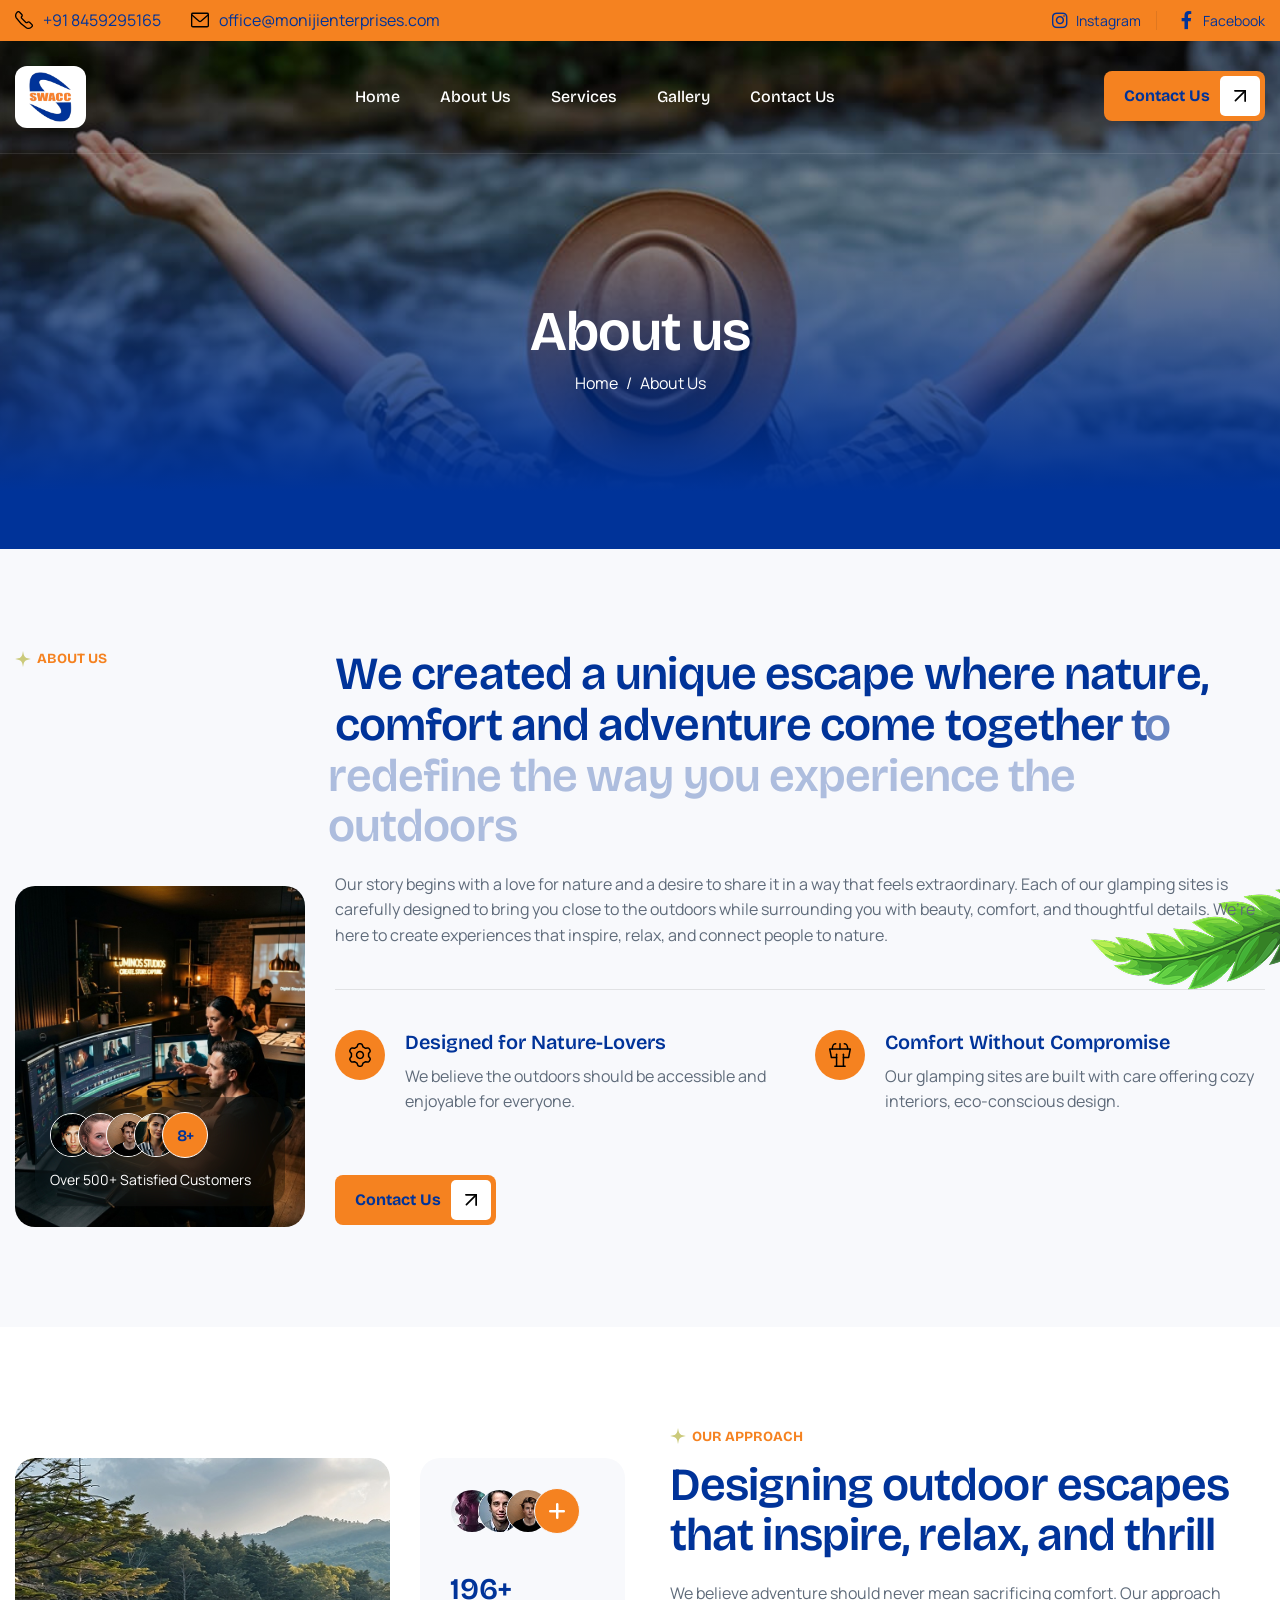
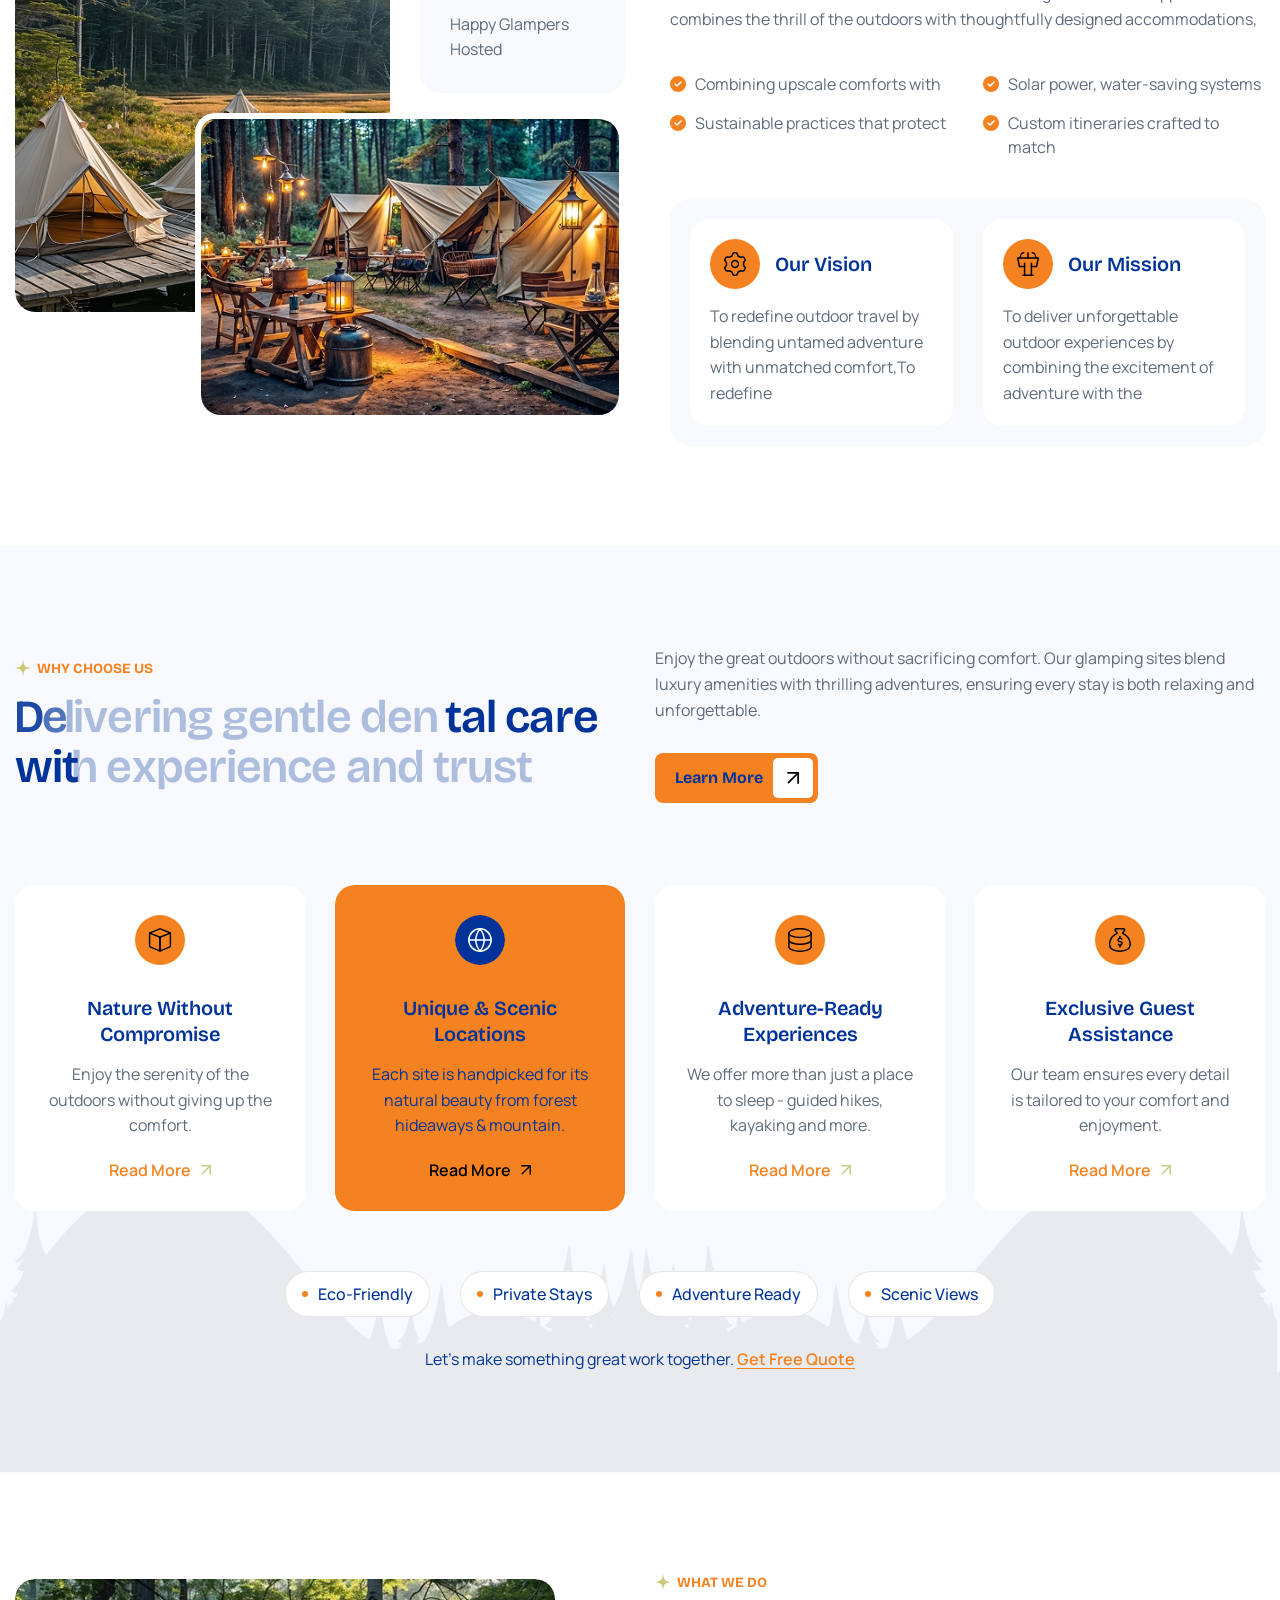
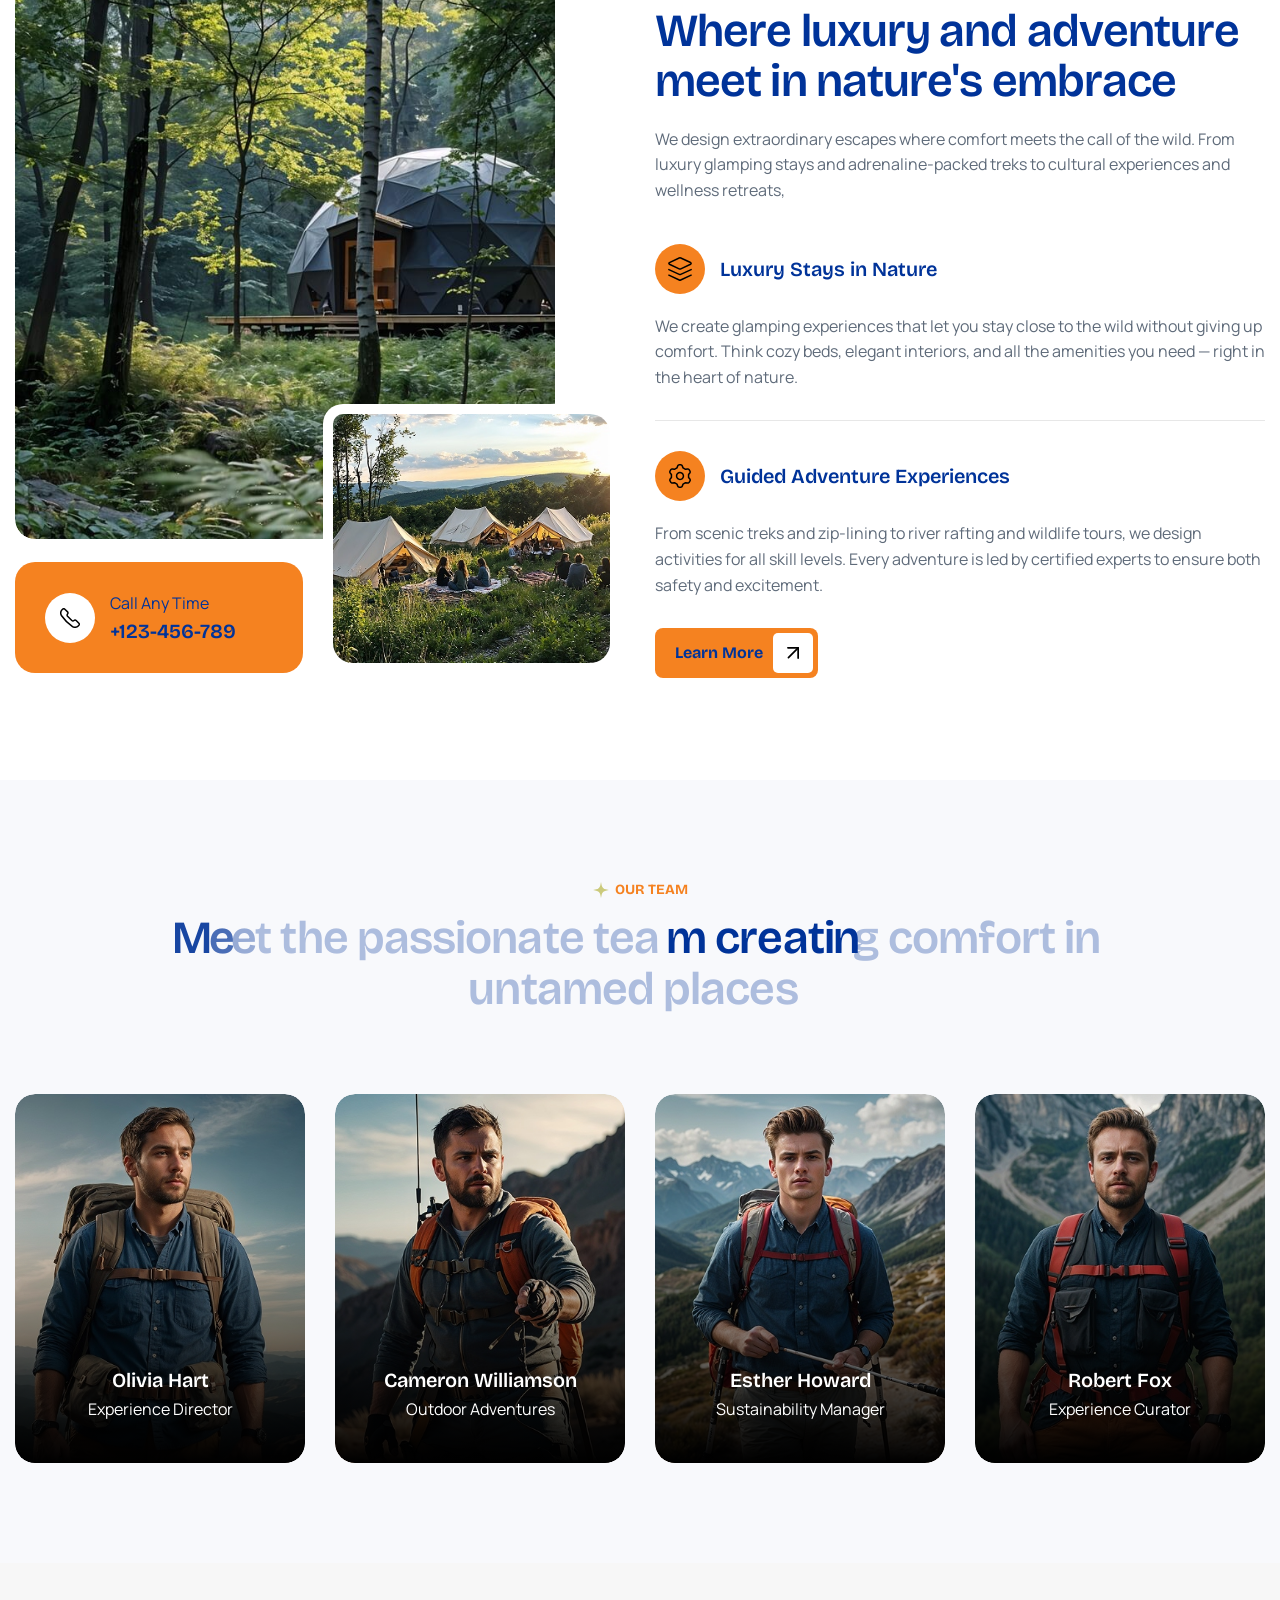
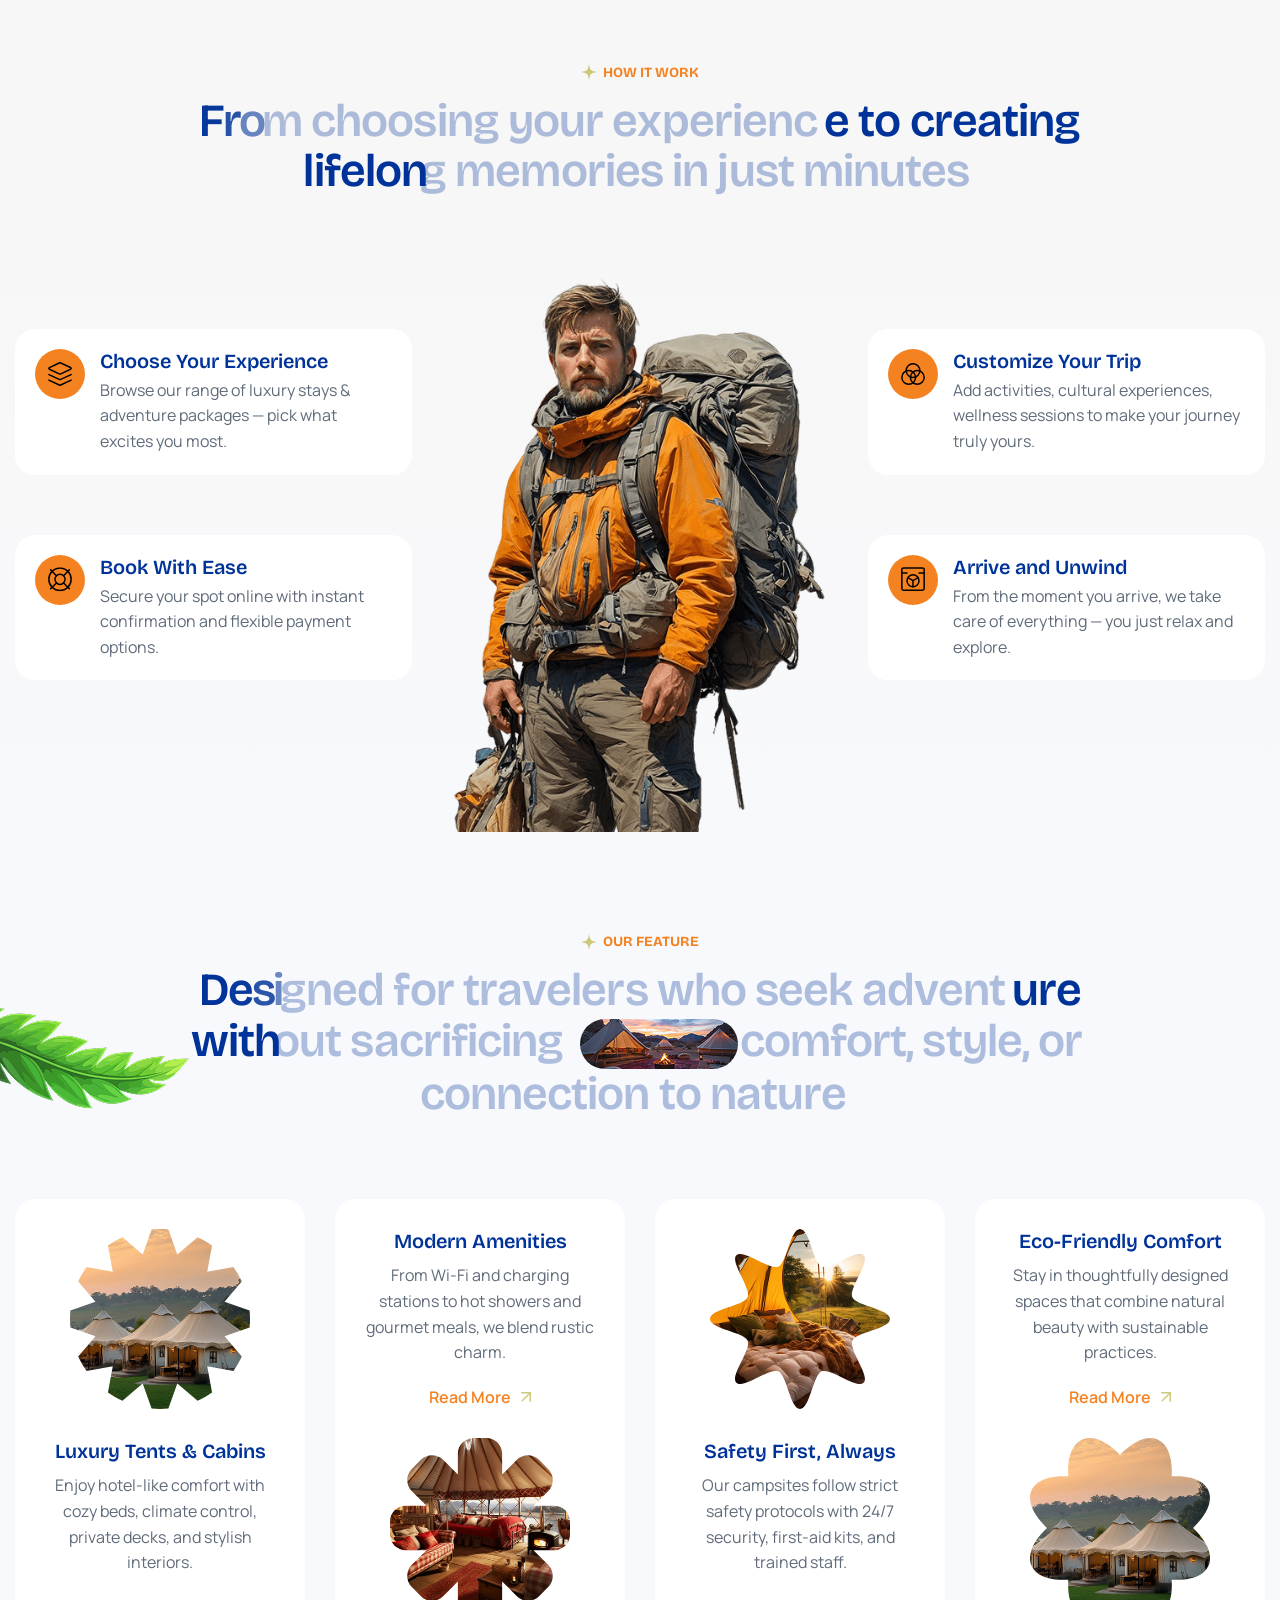
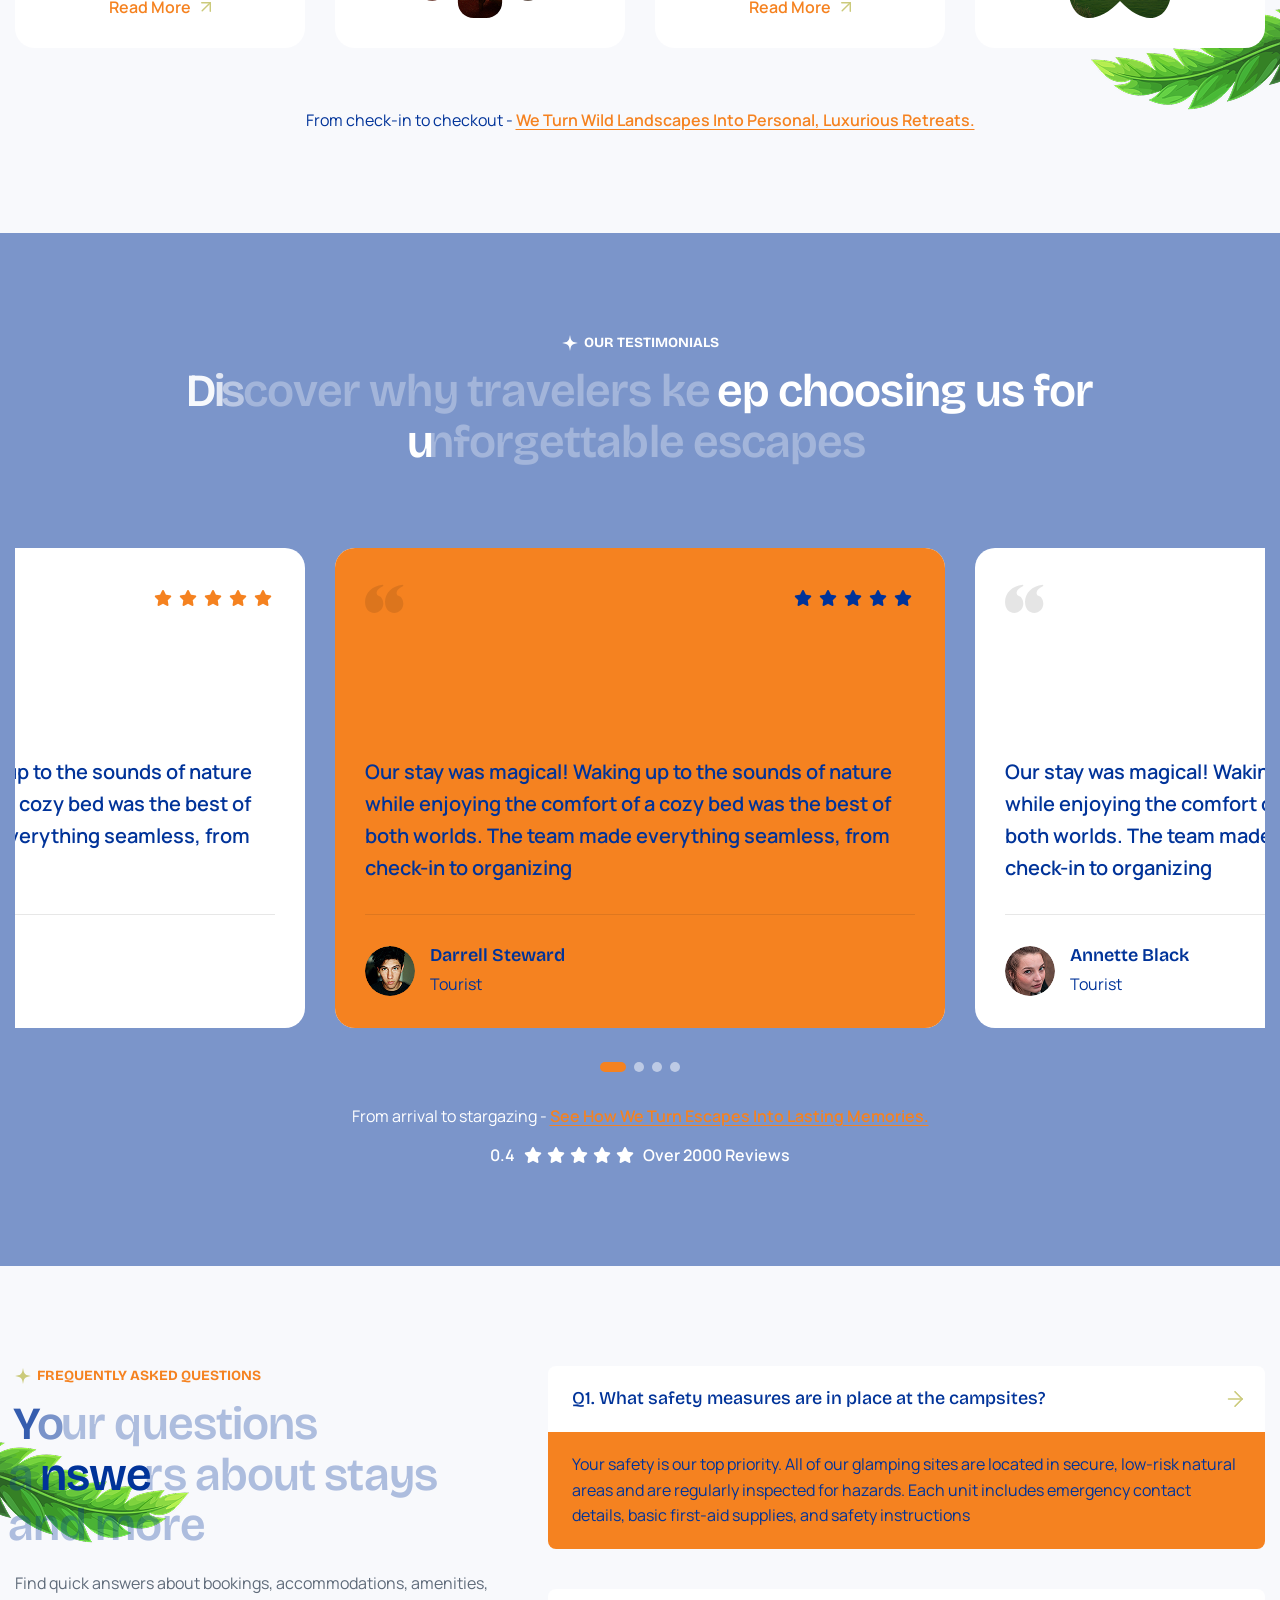
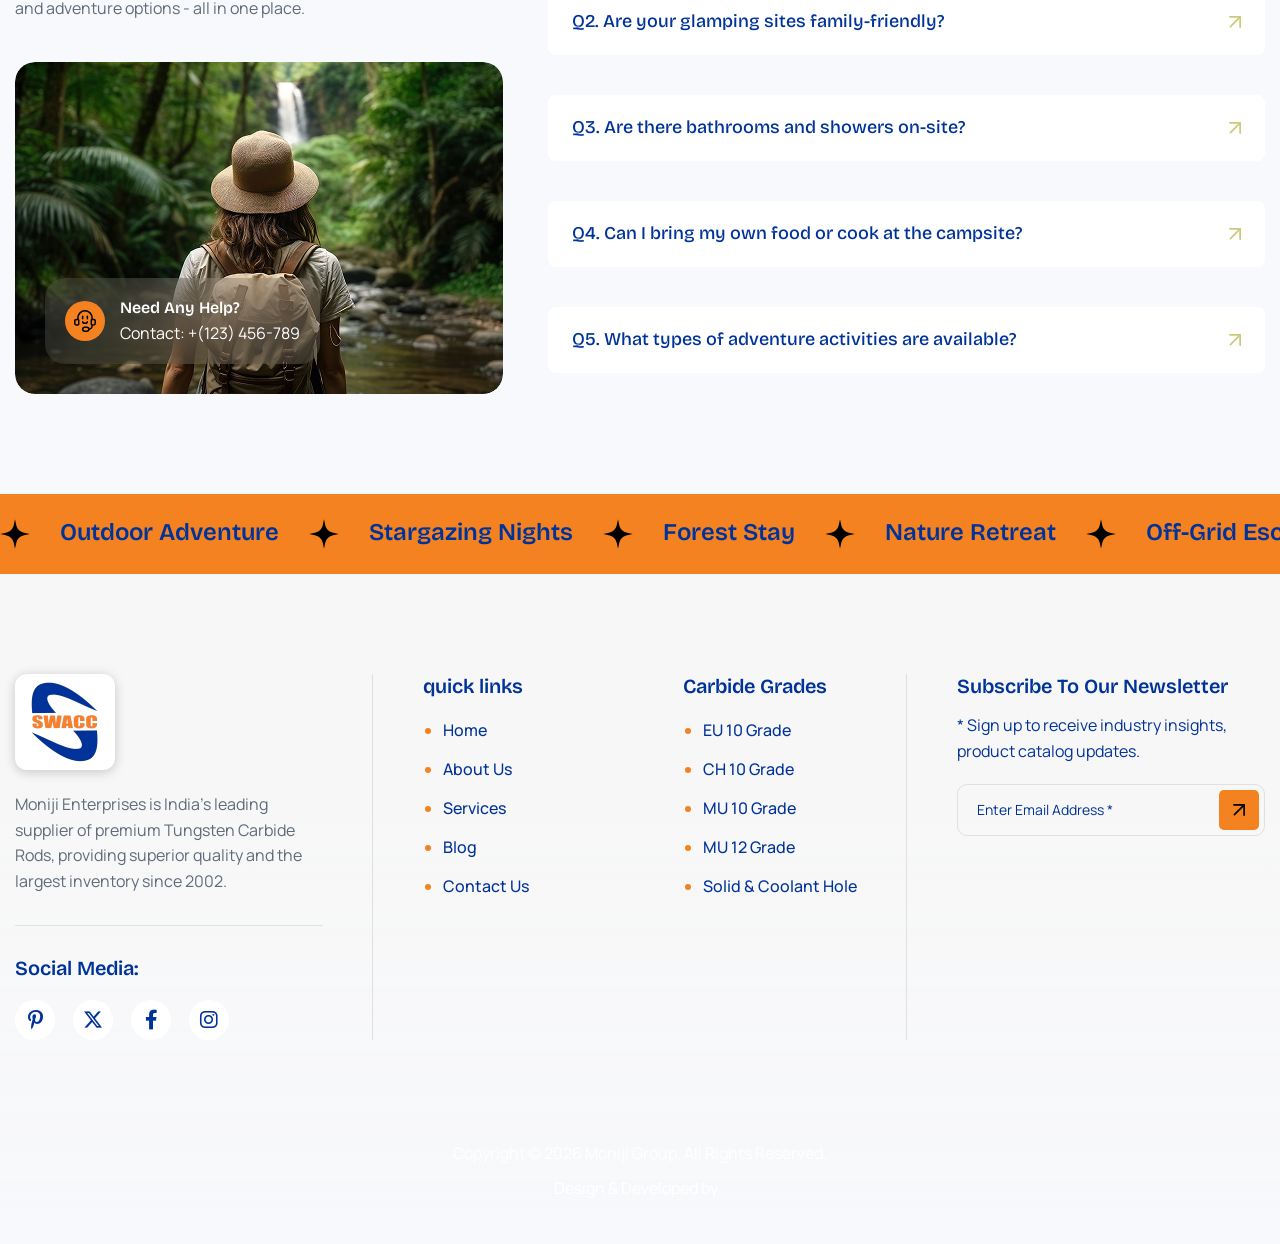
==== about.html @ d6d62fe3 "first commit" ====
﻿<!DOCTYPE html>
<html lang="zxx">

<head>
    <!-- Meta -->
    <meta charset="utf-8">
    <meta http-equiv="X-UA-Compatible" content="IE=edge">
    <meta name="viewport" content="width=device-width, initial-scale=1.0, maximum-scale=1">
    <meta name="description" content="Learn about Moniji Enterprises - established in 2002, India's leading supplier of premium Tungsten Carbide Rods with 20+ years of expertise.">
    <meta name="keywords" content="Moniji Enterprises about, tungsten carbide supplier India, carbide rods manufacturer, industrial tools supplier">
    <meta name="author" content="Awaiken">
    <!-- Page Title -->
    <title>About Us - Moniji Enterprises | House of Tungsten Carbide Rods</title>
    <!-- Favicon Icon -->
    <link rel="shortcut icon" type="image/x-icon" href="assets/images/favicon.png">
    <!-- Google Fonts Css-->
    <link rel="preconnect" href="https://fonts.googleapis.com">
    <link rel="preconnect" href="https://fonts.gstatic.com" crossorigin>
    <link href="https://fonts.googleapis.com/css2?family=Bricolage+Grotesque:opsz,wght@12..96,200..800&family=Manrope:wght@200..800&display=swap" rel="stylesheet">
    <!-- Bootstrap Css -->
    <link href="assets/css/bootstrap.min.css" rel="stylesheet" media="screen">
    <!-- SlickNav Css -->
    <link href="assets/css/slicknav.min.css" rel="stylesheet">
    <!-- Swiper Css -->
    <link rel="stylesheet" href="assets/css/swiper-bundle.min.css">
    <!-- Font Awesome Icon Css-->
    <link href="assets/css/all.min.css" rel="stylesheet" media="screen">
    <!-- Animated Css -->
    <link href="assets/css/animate.css" rel="stylesheet">
    <!-- Magnific Popup Core Css File -->
    <link rel="stylesheet" href="assets/css/magnific-popup.css">
    <!-- Mouse Cursor Css File -->
    <link rel="stylesheet" href="assets/css/mousecursor.css">
    <!-- Main Custom Css -->
    <link href="assets/css/custom.css?v=1.2" rel="stylesheet" media="screen">
</head>

<body>    <!-- Preloader Start -->
    <div class="preloader">
        <div class="loading-container">
            <div class="loading"></div>
            <div id="loading-icon"><img src="assets/images/loader.svg" alt=""></div>
        </div>
    </div>
    <!-- Preloader End -->

    <!-- Topbar Section Start -->
    <div class="topbar">
        <div class="container">
            <div class="row align-items-center">
                <div class="col-lg-7 col-md-6">
                    <!-- Topbar Contact Information Start -->
                    <div class="topbar-contact-info">
                        <ul>
                            <li><img src="assets/images/icon-phone-primary.svg" alt=""> <a href="tel:+918459295165">+91 8459295165</a></li>
                            <li><img src="assets/images/icon-mail-primary.svg" alt=""> <a href="mailto:office@monijienterprises.com">office@monijienterprises.com</a></li>
                        </ul>
                    </div>
                    <!-- Topbar Contact Information End -->
                </div>

                <div class="col-lg-5 col-md-6">
                    <!-- Topbar Social Links Start -->
                    <div class="topbar-social-links">
                        <ul>
                            <li><a href="#"><i class="fa-brands fa-instagram"></i>Instagram</a></li>
                            <li><a href="#"><i class="fa-brands fa-facebook-f"></i>Facebook</a></li>
                            
                        </ul>
                    </div>
                    <!-- Topbar Social Links End -->
                </div>
            </div>
        </div>
    </div>
    <!-- Topbar Section End -->

    <!-- Header Start -->
    <header class="main-header">
        <div class="header-sticky">
            <nav class="navbar navbar-expand-lg">
                <div class="container">
                    <!-- Logo Start -->
                    <a class="navbar-brand" href="./">
						<img src="assets/images/moniji-logo.png" alt="Logo">
					</a>
                    <!-- Logo End -->

                    <!-- Main Menu Start -->
                    <div class="collapse navbar-collapse main-menu">
                        <div class="nav-menu-wrapper">
                            <ul class="navbar-nav mr-auto" id="menu">
                                <li class="nav-item"><a class="nav-link" href="index.html">Home</a></li>
                                <li class="nav-item"><a class="nav-link" href="about.html">About Us</a></li>
                                <li class="nav-item"><a class="nav-link" href="service.html">Services</a></li>
                                <li class="nav-item"><a class="nav-link" href="image-gallery.html">Gallery</a></li>
                                <li class="nav-item"><a class="nav-link" href="contact.html">Contact Us</a></li>
                            </ul>
                        </div>

                        <!-- Header Btn Start -->
                        <div class="header-btn">
                            <a class="btn-default btn-highlighted" href="contact.html">Contact Us</a>
                        </div>
                        <!-- Header Btn End -->
                    </div>
                    <!-- Main Menu End -->
                    <div class="navbar-toggle"></div>
                </div>
            </nav>
            <div class="responsive-menu"></div>
        </div>
    </header>
    <!-- Header End -->

    <!-- Page Header Section Start -->
    <div class="page-header parallaxie">
        <div class="container">
            <div class="row">
                <div class="col-lg-12">
                    <!-- Page Header Box Start -->
                    <div class="page-header-box">
                        <h1 class="text-anime-style-3" data-cursor="-opaque">About us</h1>
                        <nav class="wow fadeInUp">
                            <ol class="breadcrumb">
                                <li class="breadcrumb-item"><a href="index.html">home</a></li>
                                <li class="breadcrumb-item active" aria-current="page">about us</li>
                            </ol>
                        </nav>
                    </div>
                    <!-- Page Header Box End -->
                </div>
            </div>
        </div>
    </div>
    <!-- Page Header Section End -->

    <!-- About Us Section Start -->
    <div class="about-us">
        <div class="container">
            <div class="row">
                <div class="col-xl-3">
                    <!-- About Satisfied Client Content Start -->
                    <div class="about-satisfied-client-content">
                        <!-- Section Sub Title Start -->
                        <div class="section-sub-title wow fadeInUp">
                            <h3 class="wow fadeInUp">About Us</h3>
                        </div>
                        <!-- Section Sub Title End -->

                        <!-- About Client Box Start -->
                        <div class="about-client-box wow fadeInUp" data-wow-delay="0.2s">
                            <!-- About Client Box Image Start -->
                            <div class="about-client-box-image">
                                <figure>
                                    <img src="assets/images/about-client-box-image.jpg" alt="">
                                </figure>
                            </div>
                            <!-- About Client Box Image End -->

                            <!-- About Client Box Content Start -->
                            <div class="about-client-box-content">
                                <!-- Satisfy Client Images Start -->
                                <div class="satisfy-client-images">
                                    <div class="satisfy-client-image">
                                        <figure class="image-anime">
                                            <img src="assets/images/author-1.jpg" alt="">
                                        </figure>
                                    </div>
                                    <div class="satisfy-client-image">
                                        <figure class="image-anime">
                                            <img src="assets/images/author-2.jpg" alt="">
                                        </figure>
                                    </div>
                                    <div class="satisfy-client-image">
                                        <figure class="image-anime">
                                            <img src="assets/images/author-3.jpg" alt="">
                                        </figure>
                                    </div>
                                    <div class="satisfy-client-image">
                                        <figure class="image-anime">
                                            <img src="assets/images/author-4.jpg" alt="">
                                        </figure>
                                    </div>
                                    <div class="satisfy-client-image add-more">
                                        <h3><span class="counter">50</span>+</h3>
                                    </div>
                                </div>
                                <!-- Satisfy Client Images End -->

                                <!-- About Client Content Start -->
                                <div class="about-client-content">
                                    <p>Over 500+ Satisfied Customers</p>
                                </div>
                                <!-- About Client Content End -->
                            </div>
                            <!-- About Client Box Content End -->
                        </div>
                        <!-- About Client Box End -->
                    </div>
                    <!-- About Satisfied Client Content End -->
                </div>

                <div class="col-xl-9">
                    <!-- About Us Content Start -->
                    <div class="about-us-content">
                        <!-- Section Title Start -->
                        <div class="section-title">
                            <h2 class="text-effect" data-cursor="-opaque">We created a unique escape where nature, comfort and adventure come together to redefine the way you experience the outdoors</h2>
                            <p class="wow fadeInUp">Our story begins with a love for nature and a desire to share it in a way that feels extraordinary. Each of our glamping sites is carefully designed to bring you close to the outdoors while surrounding you with beauty, comfort,
                                and thoughtful details. We’re here to create experiences that inspire, relax, and connect people to nature.</p>
                        </div>
                        <!-- Section Title End -->

                        <!-- About Us Body Start -->
                        <div class="about-us-body wow fadeInUp" data-wow-delay="0.2s">
                            <!-- About Body Item Start -->
                            <div class="about-body-item">
                                <div class="icon-box">
                                    <img src="assets/images/icon-about-body-item-1.svg" alt="">
                                </div>
                                <div class="about-body-item-content">
                                    <h3>Designed for Nature-Lovers</h3>
                                    <p>We believe the outdoors should be accessible and enjoyable for everyone.</p>
                                </div>
                            </div>
                            <!-- About Body Item End -->

                            <!-- About Body Item Start -->
                            <div class="about-body-item">
                                <div class="icon-box">
                                    <img src="assets/images/icon-about-body-item-2.svg" alt="">
                                </div>
                                <div class="about-body-item-content">
                                    <h3>Comfort Without Compromise</h3>
                                    <p>Our glamping sites are built with care offering cozy interiors, eco-conscious design.</p>
                                </div>
                            </div>
                            <!-- About Body Item End -->
                        </div>
                        <!-- About Us Body End -->

                        <!-- About Us Button Start -->
                        <div class="about-us-btn wow fadeInUp" data-wow-delay="0.4s">
                            <a href="contact.html" class="btn-default">Contact Us</a>
                        </div>
                        <!-- About Us Button End -->
                    </div>
                    <!-- About Us Content End -->
                </div>
            </div>
        </div>
    </div>
    <!-- About Us Section End -->

    <!-- Our Approach Section Start -->
    <div class="our-approach">
        <div class="container">
            <div class="row align-items-center">
                <div class="col-xl-6">
                    <!-- Our Approach Image Box Start -->
                    <div class="our-approach-image-box wow fadeInUp">
                        <!-- Our Approach Image Item 1 Start -->
                        <div class="approach-image-item-1">
                            <!-- Approach Image 1 Start -->
                            <div class="approach-image-1">
                                <figure class="image-anime">
                                    <img src="assets/images/our-approach-image-1.jpg" alt="">
                                </figure>
                            </div>
                            <!-- Approach Image 1 End -->
                        </div>
                        <!-- Approach Image Item 1 End -->

                        <!-- Approach Image Item 2 Start -->
                        <div class="approach-image-item-2">
                            <!-- Our Approach Client Box Start -->
                            <div class="approach-client-box">
                                <!-- Satisfy Client Images Start -->
                                <div class="satisfy-client-images">
                                    <div class="satisfy-client-image">
                                        <figure class="image-anime">
                                            <img src="assets/images/author-7.jpg" alt="">
                                        </figure>
                                    </div>
                                    <div class="satisfy-client-image">
                                        <figure class="image-anime">
                                            <img src="assets/images/author-8.jpg" alt="">
                                        </figure>
                                    </div>
                                    <div class="satisfy-client-image">
                                        <figure class="image-anime">
                                            <img src="assets/images/author-3.jpg" alt="">
                                        </figure>
                                    </div>
                                    <div class="satisfy-client-image add-more">
                                        <i class="fa-solid fa-plus"></i>
                                    </div>
                                </div>
                                <!-- Satisfy Client Images End -->

                                <!-- Approach Client Content Start -->
                                <div class="approach-client-content">
                                    <h3><span class="counter">1200</span>+</h3>
                                    <p>Happy Glampers Hosted</p>
                                </div>
                                <!-- Approach Client Content End -->
                            </div>
                            <!-- Approach Client Box End -->

                            <!-- Approach Image 2 Start -->
                            <div class="approach-image-2">
                                <figure class="image-anime">
                                    <img src="assets/images/our-approach-image-2.jpg" alt="">
                                </figure>
                            </div>
                            <!-- Approach Image 2 End -->
                        </div>
                        <!-- Approach Image Item 2 End -->
                    </div>
                    <!-- Our Approach Image Box End -->
                </div>

                <div class="col-xl-6">
                    <!-- Our Approach Content Start -->
                    <div class="our-approach-content">
                        <!-- Section Title Start -->
                        <div class="section-title">
                            <h3 class="wow fadeInUp">Our Approach</h3>
                            <h2 class="text-anime-style-3" data-cursor="-opaque">Designing outdoor escapes that inspire, relax, and thrill</h2>
                            <p class="wow fadeInUp" data-wow-delay="0.2s">We believe adventure should never mean sacrificing comfort. Our approach combines the thrill of the outdoors with thoughtfully designed accommodations,</p>
                        </div>
                        <!-- Section Title End -->

                        <!-- Approach List Start -->
                        <div class="approach-list wow fadeInUp" data-wow-delay="0.4s">
                            <ul>
                                <li>Combining upscale comforts with</li>
                                <li>Solar power, water-saving systems</li>
                                <li>Sustainable practices that protect</li>
                                <li>Custom itineraries crafted to match</li>
                            </ul>
                        </div>
                        <!-- Approach List End -->

                        <!-- Approach Items Box Start -->
                        <div class="approach-items-box wow fadeInUp" data-wow-delay="0.6s">
                            <!-- Approach Item Start -->
                            <div class="approach-item">
                                <div class="approach-item-header">
                                    <div class="icon-box">
                                        <img src="assets/images/icon-our-approach-item-1.svg" alt="">
                                    </div>
                                    <div class="approach-item-title">
                                        <h3>Our Vision</h3>
                                    </div>
                                </div>
                                <div class="approach-item-content">
                                    <p>To redefine outdoor travel by blending untamed adventure with unmatched comfort,To redefine</p>
                                </div>
                            </div>
                            <!-- Approach Item End -->

                            <!-- Approach Item Start -->
                            <div class="approach-item">
                                <div class="approach-item-header">
                                    <div class="icon-box">
                                        <img src="assets/images/icon-our-approach-item-2.svg" alt="">
                                    </div>
                                    <div class="approach-item-title">
                                        <h3>Our Mission</h3>
                                    </div>
                                </div>
                                <div class="approach-item-content">
                                    <p>To deliver unforgettable outdoor experiences by combining the excitement of adventure with the</p>
                                </div>
                            </div>
                            <!-- Approach Item End -->
                        </div>
                        <!-- Approach Items Box End -->
                    </div>
                    <!-- Our Approach Content End -->
                </div>
            </div>
        </div>
    </div>
    <!-- Our Approach Section End -->

    <!-- Why Choose Us Section Start -->
    <div class="why-choose-us">
        <div class="container">
            <div class="row section-row align-items-center">
                <div class="col-lg-6">
                    <!-- Section Title Start -->
                    <div class="section-title">
                        <h3 class="wow fadeInUp">Why choose us</h3>
                        <h2 class="text-effect" data-cursor="-opaque">Delivering gentle dental care with experience and trust</h2>
                    </div>
                    <!-- Section Title End -->
                </div>

                <div class="col-lg-6">
                    <!-- Section Content Button Start -->
                    <div class="section-content-btn">
                        <!-- Section Title Content Start -->
                        <div class="section-title-content wow fadeInUp" data-wow-delay="0.2s">
                            <p>Enjoy the great outdoors without sacrificing comfort. Our glamping sites blend luxury amenities with thrilling adventures, ensuring every stay is both relaxing and unforgettable.</p>
                        </div>
                        <!-- Section Title Content End -->

                        <!-- Section Button Start -->
                        <div class="section-btn wow fadeInUp" data-wow-delay="0.4s">
                            <a href="contact.html" class="btn-default">Learn More</a>
                        </div>
                        <!-- Section Button End -->
                    </div>
                    <!-- Section Content Button End -->
                </div>
            </div>

            <div class="row why-choose-item-list">
                <div class="col-xl-3 col-md-6">
                    <!-- Why Choose Item Start -->
                    <div class="why-choose-item wow fadeInUp">
                        <div class="icon-box">
                            <img src="assets/images/icon-why-choose-1.svg" alt="">
                        </div>
                        <div class="why-choose-item-content">
                            <h3>Nature Without Compromise</h3>
                            <p>Enjoy the serenity of the outdoors without giving up the comfort.</p>
                        </div>
                        <div class="why-choose-item-btn">
                            <a href="contact.html" class="readmore-btn">Read More</a>
                        </div>
                    </div>
                    <!-- Why Choose Item End -->
                </div>

                <div class="col-xl-3 col-md-6">
                    <!-- Why Choose Item Start -->
                    <div class="why-choose-item active wow fadeInUp" data-wow-delay="0.2s">
                        <div class="icon-box">
                            <img src="assets/images/icon-why-choose-2.svg" alt="">
                        </div>
                        <div class="why-choose-item-content">
                            <h3>Unique & Scenic Locations</h3>
                            <p>Each site is handpicked for its natural beauty from forest hideaways & mountain.</p>
                        </div>
                        <div class="why-choose-item-btn">
                            <a href="contact.html" class="readmore-btn">Read More</a>
                        </div>
                    </div>
                    <!-- Why Choose Item End -->
                </div>

                <div class="col-xl-3 col-md-6">
                    <!-- Why Choose Item Start -->
                    <div class="why-choose-item wow fadeInUp" data-wow-delay="0.4s">
                        <div class="icon-box">
                            <img src="assets/images/icon-why-choose-3.svg" alt="">
                        </div>
                        <div class="why-choose-item-content">
                            <h3>Adventure-Ready Experiences</h3>
                            <p>We offer more than just a place to sleep - guided hikes, kayaking and more.</p>
                        </div>
                        <div class="why-choose-item-btn">
                            <a href="contact.html" class="readmore-btn">Read More</a>
                        </div>
                    </div>
                    <!-- Why Choose Item End -->
                </div>

                <div class="col-xl-3 col-md-6">
                    <!-- Why Choose Item Start -->
                    <div class="why-choose-item wow fadeInUp" data-wow-delay="0.6s">
                        <div class="icon-box">
                            <img src="assets/images/icon-why-choose-4.svg" alt="">
                        </div>
                        <div class="why-choose-item-content">
                            <h3>Exclusive Guest Assistance</h3>
                            <p>Our team ensures every detail is tailored to your comfort and enjoyment.</p>
                        </div>
                        <div class="why-choose-item-btn">
                            <a href="contact.html" class="readmore-btn">Read More</a>
                        </div>
                    </div>
                    <!-- Why Choose Item End -->
                </div>

                <div class="col-lg-12">
                    <!-- Why Choose Footer List Start -->
                    <div class="why-choose-footer-list wow fadeInUp" data-wow-delay="0.8s">
                        <ul>
                            <li>Eco-Friendly</li>
                            <li>Private Stays</li>
                            <li>Adventure Ready</li>
                            <li>Scenic Views</li>
                        </ul>
                    </div>
                    <!-- Why Choose Footer List End -->

                    <!-- Section Footer Text Start -->
                    <div class="section-footer-text wow fadeInUp" data-wow-delay="1s">
                        <p>Let's make something great work together. <a href="contact.html">Get Free Quote</a></p>
                    </div>
                    <!-- Section Footer Text End -->
                </div>
            </div>
        </div>
    </div>
    <!-- Why Choose Us Section End -->

    <!-- What We Do Section Start -->
    <div class="what-we-do">
        <div class="container">
            <div class="row align-items-center">
                <div class="col-xl-6">
                    <!-- What We Image Box Start -->
                    <div class="what-we-image-box">
                        <!-- What We Image Item 1 Start -->
                        <div class="what-we-image-item-1">
                            <!-- What We Image 1 Start -->
                            <div class="what-we-image-1">
                                <figure class="image-anime reveal">
                                    <img src="assets/images/what-we-do-image-1.jpg" alt="">
                                </figure>
                            </div>
                            <!-- What We Image 1 End -->
                        </div>
                        <!-- What We Image Item 1 End -->

                        <!-- What We Image Item 2 Start -->
                        <div class="what-we-image-item-2">
                            <!-- What We Client Box Start -->
                            <div class="what-we-contact-box">
                                <div class="icon-box">
                                    <img src="assets/images/icon-phone-primary.svg" alt="">
                                </div>
                                <div class="what-we-contact-content">
                                    <p>Call Any Time</p>
                                    <h3><a href="tel:123456789">+123-456-789</a></h3>
                                </div>
                            </div>
                            <!-- What We Client Box End -->

                            <!-- What We Image 2 Start -->
                            <div class="what-we-image-2">
                                <figure class="image-anime">
                                    <img src="assets/images/what-we-do-image-2.jpg" alt="">
                                </figure>
                            </div>
                            <!-- What We Image 2 End -->
                        </div>
                        <!-- What We Image Item 2 End -->
                    </div>
                    <!-- What We Image Box End -->
                </div>

                <div class="col-xl-6">
                    <!-- What We Content Start -->
                    <div class="what-we-content">
                        <!-- Section Title Start -->
                        <div class="section-title">
                            <h3 class="wow fadeInUp">What we Do</h3>
                            <h2 class="text-anime-style-3" data-cursor="-opaque">Where luxury and adventure meet in nature's embrace</h2>
                            <p class="wow fadeInUp" data-wow-delay="0.2s">We design extraordinary escapes where comfort meets the call of the wild. From luxury glamping stays and adrenaline-packed treks to cultural experiences and wellness retreats,</p>
                        </div>
                        <!-- Section Title End -->

                        <!-- What We Item List Start -->
                        <div class="what-we-item-list">
                            <!-- What We Item Start -->
                            <div class="what-we-item wow fadeInUp" data-wow-delay="0.4s">
                                <div class="what-we-item-header">
                                    <div class="icon-box">
                                        <img src="assets/images/icon-what-we-do-1.svg" alt="">
                                    </div>
                                    <div class="what-we-item-title">
                                        <h3>Luxury Stays in Nature</h3>
                                    </div>
                                </div>
                                <div class="what-we-item-content">
                                    <p>We create glamping experiences that let you stay close to the wild without giving up comfort. Think cozy beds, elegant interiors, and all the amenities you need — right in the heart of nature.</p>
                                </div>
                            </div>
                            <!-- What We Item End -->

                            <!-- What We Item Start -->
                            <div class="what-we-item wow fadeInUp" data-wow-delay="0.6s">
                                <div class="what-we-item-header">
                                    <div class="icon-box">
                                        <img src="assets/images/icon-what-we-do-2.svg" alt="">
                                    </div>
                                    <div class="what-we-item-title">
                                        <h3>Guided Adventure Experiences</h3>
                                    </div>
                                </div>
                                <div class="what-we-item-content">
                                    <p>From scenic treks and zip-lining to river rafting and wildlife tours, we design activities for all skill levels. Every adventure is led by certified experts to ensure both safety and excitement.</p>
                                </div>
                            </div>
                            <!-- What We Item End -->
                        </div>
                        <!-- What We Item List End -->

                        <!-- What We Button Start -->
                        <div class="what-we-btn wow fadeInUp" data-wow-delay="0.8s">
                            <a href="contact.html" class="btn-default">Learn More</a>
                        </div>
                        <!-- What We Button End -->
                    </div>
                    <!-- What We Content End -->
                </div>
            </div>
        </div>
    </div>
    <!-- What We Do Section End -->

    <!-- Our Team Start -->
    <div class="our-team bg-section">
        <div class="container">
            <div class="row section-row">
                <div class="col-lg-12">
                    <!-- Section Title Start -->
                    <div class="section-title section-title-center">
                        <h3 class="wow fadeInUp">Our Team</h3>
                        <h2 class="text-effect" data-cursor="-opaque">Meet the passionate team creating comfort in untamed places</h2>
                    </div>
                    <!-- Section Title End -->
                </div>
            </div>

            <div class="row">
                <div class="col-xl-3 col-md-6">
                    <!-- Team Item Start -->
                    <div class="team-item wow fadeInUp">
                        <!-- team Image Start -->
                        <div class="team-image">
                            <a href="team-single.html" data-cursor-text="View">
                                <figure>
                                    <img src="assets/images/team-1.jpg" alt="">
                                </figure>
                            </a>
                        </div>
                        <!-- team Image End -->

                        <!-- Team Item Body Start -->
                        <div class="team-item-body">
                            <!-- Team Content Start -->
                            <div class="team-content">
                                <h3><a href="team-single.html">Olivia Hart</a></h3>
                                <p>Experience Director</p>
                            </div>
                            <!-- Team Content End -->

                            <!-- Team Social List Start -->
                            <div class="team-social-list">
                                <ul>
                                    <li><a href="#"><i class="fa-brands fa-facebook-f"></i></a></li>
                                    <li><a href="#"><i class="fa-brands fa-dribbble"></i></a></li>
                                    <li><a href="#"><i class="fa-brands fa-instagram"></i></a></li>
                                    <li><a href="#"><i class="fa-brands fa-linkedin-in"></i></a></li>
                                </ul>
                            </div>
                            <!-- Team Social List End -->
                        </div>
                        <!-- Team Item Body End -->
                    </div>
                    <!-- Team Item End -->
                </div>

                <div class="col-xl-3 col-md-6">
                    <!-- Team Item Start -->
                    <div class="team-item wow fadeInUp" data-wow-delay="0.2s">
                        <!-- team Image Start -->
                        <div class="team-image">
                            <a href="team-single.html" data-cursor-text="View">
                                <figure>
                                    <img src="assets/images/team-2.jpg" alt="">
                                </figure>
                            </a>
                        </div>
                        <!-- team Image End -->

                        <!-- Team Item Body Start -->
                        <div class="team-item-body">
                            <!-- Team Content Start -->
                            <div class="team-content">
                                <h3><a href="team-single.html">Cameron Williamson</a></h3>
                                <p>Outdoor Adventures</p>
                            </div>
                            <!-- Team Content End -->

                            <!-- Team Social List Start -->
                            <div class="team-social-list">
                                <ul>
                                    <li><a href="#"><i class="fa-brands fa-facebook-f"></i></a></li>
                                    <li><a href="#"><i class="fa-brands fa-dribbble"></i></a></li>
                                    <li><a href="#"><i class="fa-brands fa-instagram"></i></a></li>
                                    <li><a href="#"><i class="fa-brands fa-linkedin-in"></i></a></li>
                                </ul>
                            </div>
                            <!-- Team Social List End -->
                        </div>
                        <!-- Team Item Body End -->
                    </div>
                    <!-- Team Item End -->
                </div>

                <div class="col-xl-3 col-md-6">
                    <!-- Team Item Start -->
                    <div class="team-item wow fadeInUp" data-wow-delay="0.4s">
                        <!-- team Image Start -->
                        <div class="team-image">
                            <a href="team-single.html" data-cursor-text="View">
                                <figure>
                                    <img src="assets/images/team-3.jpg" alt="">
                                </figure>
                            </a>
                        </div>
                        <!-- team Image End -->

                        <!-- Team Item Body Start -->
                        <div class="team-item-body">
                            <!-- Team Content Start -->
                            <div class="team-content">
                                <h3><a href="team-single.html">Esther Howard</a></h3>
                                <p>Sustainability Manager</p>
                            </div>
                            <!-- Team Content End -->

                            <!-- Team Social List Start -->
                            <div class="team-social-list">
                                <ul>
                                    <li><a href="#"><i class="fa-brands fa-facebook-f"></i></a></li>
                                    <li><a href="#"><i class="fa-brands fa-dribbble"></i></a></li>
                                    <li><a href="#"><i class="fa-brands fa-instagram"></i></a></li>
                                    <li><a href="#"><i class="fa-brands fa-linkedin-in"></i></a></li>
                                </ul>
                            </div>
                            <!-- Team Social List End -->
                        </div>
                        <!-- Team Item Body End -->
                    </div>
                    <!-- Team Item End -->
                </div>

                <div class="col-xl-3 col-md-6">
                    <!-- Team Item Start -->
                    <div class="team-item wow fadeInUp" data-wow-delay="0.6s">
                        <!-- team Image Start -->
                        <div class="team-image">
                            <a href="team-single.html" data-cursor-text="View">
                                <figure>
                                    <img src="assets/images/team-4.jpg" alt="">
                                </figure>
                            </a>
                        </div>
                        <!-- team Image End -->

                        <!-- Team Item Body Start -->
                        <div class="team-item-body">
                            <!-- Team Content Start -->
                            <div class="team-content">
                                <h3><a href="team-single.html">Robert Fox</a></h3>
                                <p>Experience Curator</p>
                            </div>
                            <!-- Team Content End -->

                            <!-- Team Social List Start -->
                            <div class="team-social-list">
                                <ul>
                                    <li><a href="#"><i class="fa-brands fa-facebook-f"></i></a></li>
                                    <li><a href="#"><i class="fa-brands fa-dribbble"></i></a></li>
                                    <li><a href="#"><i class="fa-brands fa-instagram"></i></a></li>
                                    <li><a href="#"><i class="fa-brands fa-linkedin-in"></i></a></li>
                                </ul>
                            </div>
                            <!-- Team Social List End -->
                        </div>
                        <!-- Team Item Body End -->
                    </div>
                    <!-- Team Item End -->
                </div>
            </div>
        </div>
    </div>
    <!-- Our Team End -->

    <!-- How It Work Section Start -->
    <div class="How-it-work parallaxie">
        <div class="container">
            <div class="row section-row">
                <div class="col-lg-12">
                    <!-- Section Title Start -->
                    <div class="section-title section-title-center">
                        <h3 class="wow fadeInUp">How it work</h3>
                        <h2 class="text-effect" data-cursor="-opaque">From choosing your experience to creating lifelong memories in just minutes</h2>
                    </div>
                    <!-- Section Title End -->
                </div>
            </div>

            <div class="row">
                <div class="col-lg-4 col-md-6 order-1">
                    <!-- How Work Item List Start -->
                    <div class="how-work-item-list">
                        <!-- How Work Item Start -->
                        <div class="how-work-item wow fadeInUp" data-wow-delay="0.2s">
                            <div class="icon-box">
                                <img src="assets/images/icon-how-it-work-1.svg" alt="">
                            </div>
                            <div class="how-work-item-content">
                                <h3>Choose Your Experience</h3>
                                <p>Browse our range of luxury stays & adventure packages — pick what excites you most.</p>
                            </div>
                        </div>
                        <!-- How Work Item End -->

                        <!-- How Work Item Start -->
                        <div class="how-work-item wow fadeInUp" data-wow-delay="0.4s">
                            <div class="icon-box">
                                <img src="assets/images/icon-how-it-work-2.svg" alt="">
                            </div>
                            <div class="how-work-item-content">
                                <h3>Book With Ease</h3>
                                <p>Secure your spot online with instant confirmation and flexible payment options.</p>
                            </div>
                        </div>
                        <!-- How Work Item End -->
                    </div>
                    <!-- How Work Item List End -->
                </div>

                <div class="col-lg-4 order-lg-2 order-md-3 order-3">
                    <!-- How Work Image Start -->
                    <div class="how-work-image">
                        <figure>
                            <img src="assets/images/how-it-work-image.png" alt="">
                        </figure>
                    </div>
                    <!-- How Work Image End -->
                </div>

                <div class="col-lg-4 col-md-6 order-lg-2 order-md-2 order-2">
                    <!-- How Work Item List Start -->
                    <div class="how-work-item-list">
                        <!-- How Work Item Start -->
                        <div class="how-work-item wow fadeInUp" data-wow-delay="0.2s">
                            <div class="icon-box">
                                <img src="assets/images/icon-how-it-work-3.svg" alt="">
                            </div>
                            <div class="how-work-item-content">
                                <h3>Customize Your Trip</h3>
                                <p>Add activities, cultural experiences, wellness sessions to make your journey truly yours.</p>
                            </div>
                        </div>
                        <!-- How Work Item End -->

                        <!-- How Work Item Start -->
                        <div class="how-work-item wow fadeInUp" data-wow-delay="0.4s">
                            <div class="icon-box">
                                <img src="assets/images/icon-how-it-work-4.svg" alt="">
                            </div>
                            <div class="how-work-item-content">
                                <h3>Arrive and Unwind</h3>
                                <p>From the moment you arrive, we take care of everything — you just relax and explore.</p>
                            </div>
                        </div>
                        <!-- How Work Item End -->
                    </div>
                    <!-- How Work Item List End -->
                </div>
            </div>
        </div>
    </div>
    <!-- How Work Us Section End -->

    <!-- Our Feature Section Start -->
    <div class="our-features">
        <div class="container">
            <div class="row section-row">
                <div class="col-lg-12">
                    <!-- Section Title Start -->
                    <div class="section-title section-title-center">
                        <h3 class="wow fadeInUp">Our Feature</h3>
                        <h2 class="text-effect" data-cursor="-opaque">Designed for travelers who seek adventure without sacrificing <img src="assets/images/features-title-image.jpg" alt=""> comfort, style, or connection to nature</h2>
                    </div>
                    <!-- Section Title End -->
                </div>
            </div>

            <div class="col-lg-12">
                <!-- Feature Item List Start -->
                <div class="feature-item-list">
                    <!-- Feature Item Start -->
                    <div class="feature-item box-1 wow fadeInUp">
                        <div class="feature-item-image">
                            <figure>
                                <img src="assets/images/feature-item-image-1.jpg" alt="">
                            </figure>
                        </div>
                        <div class="feature-item-body">
                            <div class="feature-item-content">
                                <h3>Luxury Tents & Cabins</h3>
                                <p>Enjoy hotel-like comfort with cozy beds, climate control, private decks, and stylish interiors.</p>
                            </div>
                            <div class="feature-item-btn">
                                <a href="contact.html" class="readmore-btn">Read More</a>
                            </div>
                        </div>
                    </div>
                    <!-- Feature Item End -->

                    <!-- Feature Item Start -->
                    <div class="feature-item box-2 wow fadeInUp" data-wow-delay="0.2s">
                        <div class="feature-item-image">
                            <figure>
                                <img src="assets/images/feature-item-image-2.jpg" alt="">
                            </figure>
                        </div>
                        <div class="feature-item-body">
                            <div class="feature-item-content">
                                <h3>Modern Amenities</h3>
                                <p>From Wi-Fi and charging stations to hot showers and gourmet meals, we blend rustic charm.</p>
                            </div>
                            <div class="feature-item-btn">
                                <a href="contact.html" class="readmore-btn">Read More</a>
                            </div>
                        </div>
                    </div>
                    <!-- Feature Item End -->

                    <!-- Feature Item Start -->
                    <div class="feature-item box-3 wow fadeInUp" data-wow-delay="0.4s">
                        <div class="feature-item-image">
                            <figure>
                                <img src="assets/images/feature-item-image-3.jpg" alt="">
                            </figure>
                        </div>
                        <div class="feature-item-body">
                            <div class="feature-item-content">
                                <h3>Safety First, Always</h3>
                                <p>Our campsites follow strict safety protocols with 24/7 security, first-aid kits, and trained staff.</p>
                            </div>
                            <div class="feature-item-btn">
                                <a href="contact.html" class="readmore-btn">Read More</a>
                            </div>
                        </div>
                    </div>
                    <!-- Feature Item End -->

                    <!-- Feature Item Start -->
                    <div class="feature-item box-4 wow fadeInUp" data-wow-delay="0.6s">
                        <div class="feature-item-image">
                            <figure>
                                <img src="assets/images/feature-item-image-1.jpg" alt="">
                            </figure>
                        </div>
                        <div class="feature-item-body">
                            <div class="feature-item-content">
                                <h3>Eco-Friendly Comfort</h3>
                                <p>Stay in thoughtfully designed spaces that combine natural beauty with sustainable practices.</p>
                            </div>
                            <div class="feature-item-btn">
                                <a href="contact.html" class="readmore-btn">Read More</a>
                            </div>
                        </div>
                    </div>
                    <!-- Feature Item End -->
                </div>
                <!-- Feature Item List End -->
            </div>

            <div class="col-lg-12">
                <!-- Section Footer Text Start -->
                <div class="section-footer-text wow fadeInUp" data-wow-delay="0.8s">
                    <p>From check-in to checkout - <a href="contact.html">we turn wild landscapes into personal, luxurious retreats.</a></p>
                </div>
                <!-- Section Footer Text End -->
            </div>
        </div>
    </div>
    <!-- Our Feature Section End -->

    <!-- Our Testimonial Section Start -->
    <div class="our-testimonials dark-section parallaxie">
        <div class="container">
            <div class="row section-row align-items-center">
                <div class="col-lg-12">
                    <!-- Section Title Start -->
                    <div class="section-title section-title-center">
                        <h3 class="wow fadeInUp">Our Testimonials</h3>
                        <h2 class="text-effect" data-cursor="-opaque">Discover why travelers keep choosing us for unforgettable escapes</h2>
                    </div>
                    <!-- Section Title End -->
                </div>
            </div>

            <div class="row">
                <div class="col-lg-12">
                    <!-- Testimonial Slider Start -->
                    <div class="testimonial-slider">
                        <div class="swiper">
                            <div class="swiper-wrapper" data-cursor-text="Drag">
                                <!-- Testimonial Slide Start -->
                                <div class="swiper-slide">
                                    <div class="testimonial-item">
                                        <div class="testimonial-item-header">
                                            <div class="testimonial-quote">
                                                <img src="assets/images/testimonial-quote.svg" alt="">
                                            </div>
                                            <div class="testimonial-rating">
                                                <i class="fa-solid fa-star"></i>
                                                <i class="fa-solid fa-star"></i>
                                                <i class="fa-solid fa-star"></i>
                                                <i class="fa-solid fa-star"></i>
                                                <i class="fa-solid fa-star"></i>
                                            </div>
                                        </div>
                                        <div class="testimonial-body">
                                            <div class="testimonial-content">
                                                <p>Our stay was magical! Waking up to the sounds of nature while enjoying the comfort of a cozy bed was the best of both worlds. The team made everything seamless, from check-in to organizing</p>
                                            </div>
                                            <div class="testimonial-author">
                                                <div class="author-image">
                                                    <figure class="image-anime">
                                                        <img src="assets/images/author-1.jpg" alt="">
                                                    </figure>
                                                </div>
                                                <div class="author-content">
                                                    <h3>Darrell Steward</h3>
                                                    <p>Tourist</p>
                                                </div>
                                            </div>
                                        </div>
                                    </div>
                                </div>
                                <!-- Testimonial Slide End -->

                                <!-- Testimonial Slide Start -->
                                <div class="swiper-slide">
                                    <div class="testimonial-item">
                                        <div class="testimonial-item-header">
                                            <div class="testimonial-quote">
                                                <img src="assets/images/testimonial-quote.svg" alt="">
                                            </div>
                                            <div class="testimonial-rating">
                                                <i class="fa-solid fa-star"></i>
                                                <i class="fa-solid fa-star"></i>
                                                <i class="fa-solid fa-star"></i>
                                                <i class="fa-solid fa-star"></i>
                                                <i class="fa-solid fa-star"></i>
                                            </div>
                                        </div>
                                        <div class="testimonial-body">
                                            <div class="testimonial-content">
                                                <p>Our stay was magical! Waking up to the sounds of nature while enjoying the comfort of a cozy bed was the best of both worlds. The team made everything seamless, from check-in to organizing</p>
                                            </div>
                                            <div class="testimonial-author">
                                                <div class="author-image">
                                                    <figure class="image-anime">
                                                        <img src="assets/images/author-2.jpg" alt="">
                                                    </figure>
                                                </div>
                                                <div class="author-content">
                                                    <h3>Annette Black</h3>
                                                    <p>Tourist</p>
                                                </div>
                                            </div>
                                        </div>
                                    </div>
                                </div>
                                <!-- Testimonial Slide End -->

                                <!-- Testimonial Slide Start -->
                                <div class="swiper-slide">
                                    <div class="testimonial-item">
                                        <div class="testimonial-item-header">
                                            <div class="testimonial-quote">
                                                <img src="assets/images/testimonial-quote.svg" alt="">
                                            </div>
                                            <div class="testimonial-rating">
                                                <i class="fa-solid fa-star"></i>
                                                <i class="fa-solid fa-star"></i>
                                                <i class="fa-solid fa-star"></i>
                                                <i class="fa-solid fa-star"></i>
                                                <i class="fa-solid fa-star"></i>
                                            </div>
                                        </div>
                                        <div class="testimonial-body">
                                            <div class="testimonial-content">
                                                <p>Our stay was magical! Waking up to the sounds of nature while enjoying the comfort of a cozy bed was the best of both worlds. The team made everything seamless, from check-in to organizing</p>
                                            </div>
                                            <div class="testimonial-author">
                                                <div class="author-image">
                                                    <figure class="image-anime">
                                                        <img src="assets/images/author-3.jpg" alt="">
                                                    </figure>
                                                </div>
                                                <div class="author-content">
                                                    <h3>Esther Howard</h3>
                                                    <p>Tourist</p>
                                                </div>
                                            </div>
                                        </div>
                                    </div>
                                </div>
                                <!-- Testimonial Slide End -->

                                <!-- Testimonial Slide Start -->
                                <div class="swiper-slide">
                                    <div class="testimonial-item">
                                        <div class="testimonial-item-header">
                                            <div class="testimonial-quote">
                                                <img src="assets/images/testimonial-quote.svg" alt="">
                                            </div>
                                            <div class="testimonial-rating">
                                                <i class="fa-solid fa-star"></i>
                                                <i class="fa-solid fa-star"></i>
                                                <i class="fa-solid fa-star"></i>
                                                <i class="fa-solid fa-star"></i>
                                                <i class="fa-solid fa-star"></i>
                                            </div>
                                        </div>
                                        <div class="testimonial-body">
                                            <div class="testimonial-content">
                                                <p>Our stay was magical! Waking up to the sounds of nature while enjoying the comfort of a cozy bed was the best of both worlds. The team made everything seamless, from check-in to organizing</p>
                                            </div>
                                            <div class="testimonial-author">
                                                <div class="author-image">
                                                    <figure class="image-anime">
                                                        <img src="assets/images/author-4.jpg" alt="">
                                                    </figure>
                                                </div>
                                                <div class="author-content">
                                                    <h3>Wade Warren</h3>
                                                    <p>Tourist</p>
                                                </div>
                                            </div>
                                        </div>
                                    </div>
                                </div>
                                <!-- Testimonial Slide End -->
                            </div>
                            <div class="testimonial-pagination"></div>
                        </div>
                    </div>
                    <!-- Testimonial Slider End -->
                </div>

                <div class="col-lg-12">
                    <!-- Section Footer Text Start -->
                    <div class="section-footer-text wow fadeInUp" data-wow-delay="0.2s">
                        <p>From arrival to stargazing - <a href="contact.html">see how we turn escapes into lasting memories.</a></p>
                        <ul>
                            <li><span class="counter">4.9</span></li>
                            <li>
                                <i class="fa-solid fa-star"></i>
                                <i class="fa-solid fa-star"></i>
                                <i class="fa-solid fa-star"></i>
                                <i class="fa-solid fa-star"></i>
                                <i class="fa-solid fa-star"></i>
                            </li>
                            <li>Over 2000 Reviews</li>
                        </ul>
                    </div>
                    <!-- Section Footer Text End -->
                </div>
            </div>
        </div>
    </div>
    <!-- Our Testimonial Section End -->

    <!-- Our FAQs Section Start -->
    <div class="our-faqs bg-section">
        <div class="container">
            <div class="row">
                <div class="col-lg-5">
                    <!-- FAQs Content Start -->
                    <div class="faqs-content">
                        <!-- Section Title Start -->
                        <div class="section-title">
                            <h3 class="wow fadeInUp">Frequently Asked Questions</h3>
                            <h2 class="text-effect" data-cursor="-opaque">Your questions answers about stays and more</h2>
                            <p class="wow fadeInUp" data-wow-delay="0.2s">Find quick answers about bookings, accommodations, amenities, and adventure options - all in one place.</p>
                        </div>
                        <!-- Section Title End -->

                        <!-- FAQs CTA Box Start -->
                        <div class="faqs-cta-box wow fadeInUp" data-wow-delay="0.4s">
                            <!-- FAQs CTA Image Start -->
                            <div class="faqs-cta-image">
                                <figure>
                                    <img src="assets/images/faqs-cta-image.jpg" alt="">
                                </figure>
                            </div>
                            <!-- FAQs CTA Image End -->

                            <!-- FAQs CTA Contact Item Start -->
                            <div class="faqs-cta-contact-item">
                                <div class="icon-box">
                                    <img src="assets/images/icon-headphone-primary.svg" alt="">
                                </div>
                                <div class="faqs-cta-contact-content">
                                    <h3>Need Any Help?</h3>
                                    <p>Contact: <a href="mailto:123456789">+(123) 456-789</a></p>
                                </div>
                            </div>
                            <!-- FAQs CTA Contact Item End -->
                        </div>
                        <!-- FAQs CTA Box End -->
                    </div>
                    <!-- FAQs Content End -->
                </div>

                <div class="col-lg-7">
                    <!-- FAQ Accordion Start -->
                    <div class="faq-accordion" id="accordion">
                        <!-- FAQ Item Start -->
                        <div class="accordion-item wow fadeInUp">
                            <h2 class="accordion-header" id="heading1">
                                <button class="accordion-button" type="button" data-bs-toggle="collapse" data-bs-target="#collapse1" aria-expanded="true" aria-controls="collapse1">
                                    Q1. What safety measures are in place at the campsites?
                                </button>
                            </h2>
                            <div id="collapse1" class="accordion-collapse collapse show" aria-labelledby="heading1" data-bs-parent="#accordion">
                                <div class="accordion-body">
                                    <p>Your safety is our top priority. All of our glamping sites are located in secure, low-risk natural areas and are regularly inspected for hazards. Each unit includes emergency contact details, basic first-aid supplies,
                                        and safety instructions</p>
                                </div>
                            </div>
                        </div>
                        <!-- FAQ Item End -->

                        <!-- FAQ Item Start -->
                        <div class="accordion-item wow fadeInUp" data-wow-delay="0.2s">
                            <h2 class="accordion-header" id="heading2">
                                <button class="accordion-button collapsed" type="button" data-bs-toggle="collapse" data-bs-target="#collapse2" aria-expanded="false" aria-controls="collapse2">
                                    Q2. Are your glamping sites family-friendly?
                                </button>
                            </h2>
                            <div id="collapse2" class="accordion-collapse collapse" aria-labelledby="heading2" data-bs-parent="#accordion">
                                <div class="accordion-body">
                                    <p>Your safety is our top priority. All of our glamping sites are located in secure, low-risk natural areas and are regularly inspected for hazards. Each unit includes emergency contact details, basic first-aid supplies,
                                        and safety instructions</p>
                                </div>
                            </div>
                        </div>
                        <!-- FAQ Item End -->

                        <!-- FAQ Item Start -->
                        <div class="accordion-item wow fadeInUp" data-wow-delay="0.4s">
                            <h2 class="accordion-header" id="heading3">
                                <button class="accordion-button collapsed" type="button" data-bs-toggle="collapse" data-bs-target="#collapse3" aria-expanded="false" aria-controls="collapse3">
                                    Q3. Are there bathrooms and showers on-site?
                                </button>
                            </h2>
                            <div id="collapse3" class="accordion-collapse collapse" aria-labelledby="heading3" data-bs-parent="#accordion">
                                <div class="accordion-body">
                                    <p>Your safety is our top priority. All of our glamping sites are located in secure, low-risk natural areas and are regularly inspected for hazards. Each unit includes emergency contact details, basic first-aid supplies,
                                        and safety instructions</p>
                                </div>
                            </div>
                        </div>
                        <!-- FAQ Item End -->

                        <!-- FAQ Item Start -->
                        <div class="accordion-item wow fadeInUp" data-wow-delay="0.6s">
                            <h2 class="accordion-header" id="heading4">
                                <button class="accordion-button collapsed" type="button" data-bs-toggle="collapse" data-bs-target="#collapse4" aria-expanded="false" aria-controls="collapse4">
                                    Q4. Can I bring my own food or cook at the campsite?
                                </button>
                            </h2>
                            <div id="collapse4" class="accordion-collapse collapse" aria-labelledby="heading4" data-bs-parent="#accordion">
                                <div class="accordion-body">
                                    <p>Your safety is our top priority. All of our glamping sites are located in secure, low-risk natural areas and are regularly inspected for hazards. Each unit includes emergency contact details, basic first-aid supplies,
                                        and safety instructions</p>
                                </div>
                            </div>
                        </div>
                        <!-- FAQ Item End -->

                        <!-- FAQ Item Start -->
                        <div class="accordion-item wow fadeInUp" data-wow-delay="0.8s">
                            <h2 class="accordion-header" id="heading5">
                                <button class="accordion-button collapsed" type="button" data-bs-toggle="collapse" data-bs-target="#collapse5" aria-expanded="false" aria-controls="collapse5">
                                    Q5. What types of adventure activities are available?
                                </button>
                            </h2>
                            <div id="collapse5" class="accordion-collapse collapse" aria-labelledby="heading5" data-bs-parent="#accordion">
                                <div class="accordion-body">
                                    <p>Your safety is our top priority. All of our glamping sites are located in secure, low-risk natural areas and are regularly inspected for hazards. Each unit includes emergency contact details, basic first-aid supplies,
                                        and safety instructions</p>
                                </div>
                            </div>
                        </div>
                        <!-- FAQ Item End -->
                    </div>
                    <!-- FAQ Accordion End -->
                </div>
            </div>
        </div>
    </div>
    <!-- Our FAQs Section End -->

    <!-- Scrolling Ticker Section Start -->
    <div class="our-scrolling-ticker bg-section">
        <!-- Scrolling Ticker Start -->
        <div class="scrolling-ticker-box">
            <div class="scrolling-content">
                <span><img src="assets/images/icon-sparkle.svg" alt="">Outdoor Adventure</span>
                <span><img src="assets/images/icon-sparkle.svg" alt="">Stargazing Nights</span>
                <span><img src="assets/images/icon-sparkle.svg" alt="">Forest Stay</span>
                <span><img src="assets/images/icon-sparkle.svg" alt="">Nature Retreat</span>
                <span><img src="assets/images/icon-sparkle.svg" alt="">Off-Grid Escape</span>
                <span><img src="assets/images/icon-sparkle.svg" alt="">Outdoor Adventure</span>
                <span><img src="assets/images/icon-sparkle.svg" alt="">Stargazing Nights</span>
                <span><img src="assets/images/icon-sparkle.svg" alt="">Outdoor Adventure</span>
                <span><img src="assets/images/icon-sparkle.svg" alt="">Stargazing Nights</span>
                <span><img src="assets/images/icon-sparkle.svg" alt="">Forest Stay</span>
                <span><img src="assets/images/icon-sparkle.svg" alt="">Nature Retreat</span>
                <span><img src="assets/images/icon-sparkle.svg" alt="">Off-Grid Escape</span>
                <span><img src="assets/images/icon-sparkle.svg" alt="">Outdoor Adventure</span>
                <span><img src="assets/images/icon-sparkle.svg" alt="">Stargazing Nights</span>
            </div>

            <div class="scrolling-content">
                <span><img src="assets/images/icon-sparkle.svg" alt="">Outdoor Adventure</span>
                <span><img src="assets/images/icon-sparkle.svg" alt="">Stargazing Nights</span>
                <span><img src="assets/images/icon-sparkle.svg" alt="">Forest Stay</span>
                <span><img src="assets/images/icon-sparkle.svg" alt="">Nature Retreat</span>
                <span><img src="assets/images/icon-sparkle.svg" alt="">Off-Grid Escape</span>
                <span><img src="assets/images/icon-sparkle.svg" alt="">Outdoor Adventure</span>
                <span><img src="assets/images/icon-sparkle.svg" alt="">Stargazing Nights</span>
                <span><img src="assets/images/icon-sparkle.svg" alt="">Outdoor Adventure</span>
                <span><img src="assets/images/icon-sparkle.svg" alt="">Stargazing Nights</span>
                <span><img src="assets/images/icon-sparkle.svg" alt="">Forest Stay</span>
                <span><img src="assets/images/icon-sparkle.svg" alt="">Nature Retreat</span>
                <span><img src="assets/images/icon-sparkle.svg" alt="">Off-Grid Escape</span>
                <span><img src="assets/images/icon-sparkle.svg" alt="">Outdoor Adventure</span>
                <span><img src="assets/images/icon-sparkle.svg" alt="">Stargazing Nights</span>
            </div>
        </div>
        <!-- Scrolling Ticker End -->
    </div>
    <!-- Scrolling Ticker Section End -->

        <!-- Footer Start -->
    <footer class="main-footer">
        <div class="container">
            <div class="row">
                <div class="col-lg-12">
                    <!-- Main Footer Box Start -->
                    <div class="main-footer-box">
                        <!-- Footer About Start -->
                        <div class="footer-about">
                            <!-- Footer Logo Start -->
                            <div class="footer-logo">
                                <img src="assets/images/moniji-logo.png" alt="">
                            </div>
                            <!-- Footer Logo End -->

                            <!-- About Footer Content Start -->
                            <div class="about-footer-content">
                                <p>Moniji Enterprises is India's leading supplier of premium Tungsten Carbide Rods, providing superior quality and the largest inventory since 2002.</p>
                            </div>
                            <!-- About Footer Content End -->

                            <!-- Footer Social Link Start -->
                            <div class="footer-social-links">
                                <h3>Social Media:</h3>
                                <ul>
                                    <li><a href="#"><i class="fa-brands fa-pinterest-p"></i></a></li>
                                    <li><a href="#"><i class="fa-brands fa-x-twitter"></i></a></li>
                                    <li><a href="#"><i class="fa-brands fa-facebook-f"></i></a></li>
                                    <li><a href="#"><i class="fa-brands fa-instagram"></i></a></li>
                                </ul>
                            </div>
                            <!-- Footer Social Link End -->
                        </div>
                        <!-- Footer About End -->

                        <!-- Footer Links Box Start -->
                        <div class="footer-links-box">
                            <!-- Footer Links Start -->
                            <div class="footer-links">
                                <h3>quick links</h3>
                                <ul>
                                    <li><a href="index.html">Home</a></li>
                                    <li><a href="about.html">About us</a></li>
                                    <li><a href="service.html">Services</a></li>
                                    <li><a href="blog.html">Blog</a></li>
                                    <li><a href="contact.html">Contact Us</a></li>
                                </ul>
                            </div>
                            <!-- Footer Links End -->

                            <!-- Footer Links Start -->
                            <div class="footer-links">
                                <h3>Carbide Grades</h3>
                                <ul>
                                    <li><a href="service/service-single.html">EU 10 Grade</a></li>
                                    <li><a href="service/service-single.html">CH 10 Grade</a></li>
                                    <li><a href="service/service-single.html">MU 10 Grade</a></li>
                                    <li><a href="service/service-single.html">MU 12 Grade</a></li>
                                    <li><a href="service/service-single.html">Solid & Coolant Hole</a></li>
                                </ul>
                            </div>
                            <!-- Footer Links End -->
                        </div>
                        <!-- Footer Links Box End -->

                        <!-- Footer Newsletter Box Start -->
                        <div class="footer-newsletter-box">
                            <h3>Subscribe To Our Newsletter</h3>
                            <p>* Sign up to receive industry insights, product catalog updates.</p>
                            <div class="footer-newsletter-form">
                                <form id="newslettersForm" action="#" method="POST">
                                    <div class="form-group">
                                        <input type="email" name="mail" class="form-control" id="mail" placeholder="Enter Email Address *" required>
                                        <button type="submit" class="newsletter-btn"><img src="assets/images/arrow-primary.svg" alt=""></button>
                                    </div>
                                </form>
                            </div>
                        </div>
                        <!-- Footer Newsletter Box End -->
                    </div>
                    <!-- Main Footer Box End -->
                </div>

                <div class="col-lg-12">
                    <!-- Footer Copyright Text Start -->
                    <div class="footer-copyright-text">
                        <p>Copyright © 2026 Moniji Group. All Rights Reserved.</p>
                        <p>Design & Developed by <a href="https://hindustandigitalservices.com"><img src="assets/images/logo.png" alt="" srcset=""></a></p>
                    </div>
                    <!-- Footer Copyright Text End -->
                </div>
            </div>
        </div>
    </footer>
    <!-- Footer End -->
    <!-- Jquery Library File -->
    <script src="assets/js/jquery-3.7.1.min.js"></script>
    <!-- Bootstrap js file -->
    <script src="assets/js/bootstrap.min.js"></script>
    <!-- Validator js file -->
    <script src="assets/js/validator.min.js"></script>
    <!-- SlickNav js file -->
    <script src="assets/js/jquery.slicknav.js"></script>
    <!-- Swiper js file -->
    <script src="assets/js/swiper-bundle.min.js"></script>
    <!-- Counter js file -->
    <script src="assets/js/jquery.waypoints.min.js"></script>
    <script src="assets/js/jquery.counterup.min.js"></script>
    <!-- Isotop js file -->
    <script src="assets/js/isotope.min.js"></script>
    <!-- Magnific js file -->
    <script src="assets/js/jquery.magnific-popup.min.js"></script>
    <!-- SmoothScroll -->
    <script src="assets/js/SmoothScroll.js"></script>
    <!-- Parallax js -->
    <script src="assets/js/parallaxie.js"></script>
    <!-- MagicCursor js file -->
    <script src="assets/js/gsap.min.js"></script>
    <script src="assets/js/magiccursor.js"></script>
    <!-- Text Effect js file -->
    <script src="assets/js/SplitText.min.js"></script>
    <script src="assets/js/ScrollTrigger.min.js"></script>
    <!-- YTPlayer js File -->
    <script src="assets/js/jquery.mb.YTPlayer.min.js"></script>
    <!-- Wow js file -->
    <script src="assets/js/wow.min.js"></script>
    <!-- Main Custom js file -->
    <script src="assets/js/function.js"></script>
</body>

</html>
---- assets/css/mousecursor.css ----
/*! normalize.css v7.0.0 | MIT License | github.com/necolas/normalize.css */

.cb-cursor {
    position: fixed;
    top: 0;
    left: 0;
    z-index: 150;
    contain: layout style size;
    pointer-events: none;
    will-change: transform;
    -webkit-transition: opacity 0.3s, color 0.4s;
    -o-transition: opacity 0.3s, color 0.4s;
    -moz-transition: opacity 0.3s, color 0.4s;
    transition: opacity 0.3s, color 0.4s;
}

.cb-cursor:before {
    content: "";
    position: absolute;
    top: -24px;
    left: -24px;
    display: block;
    width: 48px;
    height: 48px;
    -webkit-transform: scale(0);
    -moz-transform: scale(0);
    -ms-transform: scale(0);
    -o-transform: scale(0);
    transform: scale(0);
    -webkit-border-radius: 50%;
    -moz-border-radius: 50%;
    border-radius: 50%;
    -webkit-transition: opacity 0.1s, -webkit-transform 0.3s ease-in-out;
    transition: opacity 0.1s, -webkit-transform 0.3s ease-in-out;
    -o-transition: opacity 0.1s, -o-transform 0.3s ease-in-out;
    -moz-transition: transform 0.3s ease-in-out, opacity 0.1s, -moz-transform 0.3s ease-in-out;
    transition: transform 0.3s ease-in-out, opacity 0.1s;
    transition: transform 0.3s ease-in-out, opacity 0.1s, -webkit-transform 0.3s ease-in-out, -moz-transform 0.3s ease-in-out, -o-transform 0.3s ease-in-out;
}

.cb-cursor-text {
    position: absolute;
    top: -18px;
    left: -18px;
    width: 36px;
    height: 36px;
    display: -webkit-box;
    display: -webkit-flex;
    display: -moz-box;
    display: -ms-flexbox;
    display: flex;
    -webkit-box-align: center;
    -webkit-align-items: center;
    -moz-box-align: center;
    -ms-flex-align: center;
    align-items: center;
    -webkit-box-pack: center;
    -webkit-justify-content: center;
    -moz-box-pack: center;
    -ms-flex-pack: center;
    justify-content: center;
    -webkit-transform: scale(0) rotate(10deg);
    -moz-transform: scale(0) rotate(10deg);
    -ms-transform: scale(0) rotate(10deg);
    -o-transform: scale(0) rotate(10deg);
    transform: scale(0) rotate(10deg);
    opacity: 0;
    color: white;
    font-size: 16px;
    line-height: 20px;
    text-align: center;
    letter-spacing: -0.01em;
    -webkit-transition: opacity 0.4s, -webkit-transform 0.3s;
    transition: opacity 0.4s, -webkit-transform 0.3s;
    -o-transition: opacity 0.4s, -o-transform 0.3s;
    -moz-transition: opacity 0.4s, transform 0.3s, -moz-transform 0.3s;
    transition: opacity 0.4s, transform 0.3s;
    transition: opacity 0.4s, transform 0.3s, -webkit-transform 0.3s, -moz-transform 0.3s, -o-transform 0.3s;
}

@supports (mix-blend-mode: exclusion) {
    .cb-cursor.-exclusion,
    .cb-cursor.-opaque {
        mix-blend-mode: exclusion;
    }
}

@supports (mix-blend-mode: exclusion) {
    .cb-cursor.-exclusion:before,
    .cb-cursor.-opaque:before {
        background: white;
    }
}

.cb-cursor.-normal,
.cb-cursor.-text {
    mix-blend-mode: normal;
}

.cb-cursor.-normal:before,
.cb-cursor.-text:before {
    background: currentColor;
}

.cb-cursor.-inverse {
    color: white;
}

.cb-cursor.-visible:before {
    -webkit-transform: scale(0.2);
    -moz-transform: scale(0.2);
    -ms-transform: scale(0.2);
    -o-transform: scale(0.2);
    transform: scale(0.2);
}

.cb-cursor.-visible.-active:before {
    -webkit-transform: scale(0.23);
    -moz-transform: scale(0.23);
    -ms-transform: scale(0.23);
    -o-transform: scale(0.23);
    transform: scale(0.23);
    -webkit-transition-duration: 0.2s;
    -moz-transition-duration: 0.2s;
    -o-transition-duration: 0.2s;
    transition-duration: 0.2s;
}

.cb-cursor.-pointer:before {
    -webkit-transform: scale(0);
    -moz-transform: scale(0);
    -ms-transform: scale(0);
    -o-transform: scale(0);
    transform: scale(0);
}

.cb-cursor.-text:before {
    background: #000;
    opacity: 0.80;
    backdrop-filter: blur(10);
    -webkit-transform: scale(1.7);
    -moz-transform: scale(1.7);
    -ms-transform: scale(1.7);
    -o-transform: scale(1.7);
    transform: scale(1.7);
}

.cb-cursor.-text .cb-cursor-text {
    opacity: 1;
    -webkit-transform: scale(1);
    -moz-transform: scale(1);
    -ms-transform: scale(1);
    -o-transform: scale(1);
    transform: scale(1);
}

.cb-cursor.-text.-active:before {
    -webkit-transform: scale(1.6);
    -moz-transform: scale(1.6);
    -ms-transform: scale(1.6);
    -o-transform: scale(1.6);
    transform: scale(1.6);
    -webkit-transition-duration: 0.2s;
    -moz-transition-duration: 0.2s;
    -o-transition-duration: 0.2s;
    transition-duration: 0.2s;
}

.cb-cursor.-opaque:before {
    -webkit-transform: scale(1.32);
    -moz-transform: scale(1.32);
    -ms-transform: scale(1.32);
    -o-transform: scale(1.32);
    transform: scale(1.32);
}

.cb-cursor.-opaque.-active:before {
    -webkit-transform: scale(1.2);
    -moz-transform: scale(1.2);
    -ms-transform: scale(1.2);
    -o-transform: scale(1.2);
    transform: scale(1.2);
}

.cb-cursor.-lg:before {
    -webkit-transform: scale(2);
    -moz-transform: scale(2);
    -ms-transform: scale(2);
    -o-transform: scale(2);
    transform: scale(2);
}

.cb-cursor.-hidden:before {
    -webkit-transform: scale(0);
    -moz-transform: scale(0);
    -ms-transform: scale(0);
    -o-transform: scale(0);
    transform: scale(0);
}

.-color-red {
    color: red;
}

.-color-green {
    color: #51c67d;
}

.cb-demo {
    background: #fff;
}

.cb-demo-content {
    display: -webkit-box;
    display: -webkit-flex;
    display: -moz-box;
    display: -ms-flexbox;
    display: flex;
    -webkit-box-align: center;
    -webkit-align-items: center;
    -moz-box-align: center;
    -ms-flex-align: center;
    align-items: center;
    -webkit-box-pack: center;
    -webkit-justify-content: center;
    -moz-box-pack: center;
    -ms-flex-pack: center;
    justify-content: center;
    height: 100vh;
}

.cb-demo-container {
    padding: 0 20px;
}

@media (min-width: 1600px) {
    .cb-demo-container {
        padding: 0 120px;
    }
}

.cb-demo-row {
    display: -webkit-box;
    display: -webkit-flex;
    display: -moz-box;
    display: -ms-flexbox;
    display: flex;
    -webkit-box-pack: center;
    -webkit-justify-content: center;
    -moz-box-pack: center;
    -ms-flex-pack: center;
    justify-content: center;
    text-align: center;
    margin: 30px 0;
}

@media (min-width: 1600px) {
    .cb-demo-row {
        margin: 60px 0;
    }
}

.cb-demo-item {
    position: relative;
    -webkit-box-flex: 1;
    -webkit-flex: 1;
    -moz-box-flex: 1;
    -ms-flex: 1;
    flex: 1;
    padding: 50px 30px;
    margin: 0 20px;
    color: #000;
}

@media (min-width: 1600px) {
    .cb-demo-item {
        padding: 90px 30px;
        margin: 0 30px;
    }
}

.cb-demo-item-title {
    position: relative;
    margin: 0 0 25px 0;
    font-size: 30px;
    font-weight: bold;
}

.cb-demo-item-text {
    position: relative;
    max-width: 70%;
    margin: 0 auto;
    color: rgba(0, 0, 0, 0.5);
    font-size: 16px;
    font-weight: 300;
    line-height: 150%;
}

.cb-demo-item:before {
    content: "";
    display: block;
    position: absolute;
    top: 0;
    left: 0;
    right: 0;
    bottom: 0;
    -webkit-border-radius: 30px;
    -moz-border-radius: 30px;
    border-radius: 30px;
    background: #f8f8f8;
    -webkit-transition: -webkit-box-shadow 0.2s;
    transition: -webkit-box-shadow 0.2s;
    -o-transition: box-shadow 0.2s;
    -moz-transition: box-shadow 0.2s, -moz-box-shadow 0.2s;
    transition: box-shadow 0.2s;
    transition: box-shadow 0.2s, -webkit-box-shadow 0.2s, -moz-box-shadow 0.2s;
}
---- assets/css/custom.css ----
/* ----------------------------------------------------------------------------------------
* Author        : Awaiken
* Template Name : Wildex - Camping and Adventure HTML Template
* File          : CSS File
* Version       : 1.0
* ---------------------------------------------------------------------------------------- */

/* INDEX
----------------------------------------------------------------------------------------
01. Global Variables
02. General css
03. Header css
04. Hero css
05. About Us css
06. Our Services css
07. Why Choose Us css
08. Interactive Process css
09. Our Gallery css
10. Our Story css
11. Our Feature css
12. Our Adventures css
13. Our Pricing css
14. Our Partners css
15. Our FAQs css
16. Our Testimonials css
17. Our Blog css
18. Scrolling Ticker css
19. Footer css
20. About Us Page css
21. Services Page css
22. Service Single css
23. Blog Archive css
24. Blog Single css
25. Trips Page css
26. Trips Single css
27. Team Page css css
28. Team Single css
29. Testimonials Page css
30. Image Gallery css
31. Video Gallery css
32. FAQs Page css
33. Contact Us Page css
34. 404 Error Page css
35. Responsive css
36.	Home - Version 2 css
37.	Home - Version 3 css
-------------------------------------------------------------------------------------- */

/************************************/

/*** 	 01. Global Variables	  ***/

/************************************/

:root {
    --primary-color: #003399;
    --primary-hover: #1A4DB3;
    --secondary-color: #F58220;
    --secondary-hover: #E46F0B;
    --blue-light: #DCE8FF;
    --orange-light: #FFF0E2;
    --text-dark: #1A1A1A;
    --text-light: #5F6B7A;
    --white-color: #FFFFFF;
    --section-bg: #F8F9FC;
    --border-color: #E5EAF3;
    --divider-color: rgba(26, 26, 26, 0.1);
    --dark-divider-color: rgba(255, 255, 255, 0.1);
    --error-color: rgb(230, 87, 87);
    --default-font: "Manrope", sans-serif;
    --accent-font: "Bricolage Grotesque", sans-serif;
}

/************************************/

/*** 	   02. General css		  ***/

/************************************/

html,
body {
    width: 100%;
    overflow-x: clip;
}

body {
    font-family: var(--default-font);
    font-size: 16px;
    font-weight: 400;
    line-height: 1em;
    color: var(--text-light);
    background: var(--section-bg);
}

::-webkit-scrollbar-track {
    background-color: var(--primary-color);
    border-left: 1px solid var(--primary-color);
}

::-webkit-scrollbar {
    width: 7px;
    background-color: var(--primary-color);
}

::-webkit-scrollbar-thumb {
    background: var(--secondary-color);
}

::selection {
    color: var(--primary-color);
    background-color: var(--secondary-color);
    filter: invert(1);
}

p {
    line-height: 1.6em;
    margin-bottom: 1.5em;
}

h1,
h2,
h3,
h4,
h5,
h6 {
    font-family: var(--accent-font);
    font-weight: 600;
    line-height: 1.2em;
    color: var(--primary-color);
    margin: 0;
}

figure {
    margin: 0;
}

img {
    width: 100%;
    height: 100%;
    object-fit: cover;
    object-position: center;
    display: block;
}

img[src$=".svg"] {
    width: auto !important;
    height: auto !important;
    object-fit: contain !important;
    display: inline-block !important;
}

/* Aspect-ratio layout protection (prevents squishing/stretching under global height: 100%) */
.about-client-box-image figure img,
.service-item-image figure img,
.gallery-item img,
.post-featured-image img,
.satisfy-client-image img {
    height: auto !important;
}

/* Circle avatar layout protection (prevents ovals in About client box) */
.satisfy-client-image {
    width: 44px !important;
    height: 44px !important;
    flex: 0 0 44px !important;
    border-radius: 50% !important;
}

.satisfy-client-image.add-more {
    width: 46px !important;
    height: 46px !important;
    flex: 0 0 46px !important;
}

a {
    text-decoration: none;
}

a:hover {
    text-decoration: none;
    outline: 0;
}

a:focus {
    text-decoration: none;
    outline: 0;
}

.container {
    max-width: 1500px;
}

.container,
.container-fluid,
.container-lg,
.container-md,
.container-sm,
.container-xl,
.container-xxl {
    padding-right: 15px;
    padding-left: 15px;
}

.image-anime {
    position: relative;
    overflow: hidden;
}

.image-anime:after {
    content: "";
    position: absolute;
    width: 200%;
    height: 0%;
    left: 50%;
    top: 50%;
    background-color: rgba(255, 255, 255, .3);
    transform: translate(-50%, -50%) rotate(-45deg);
    z-index: 1;
}

.image-anime:hover:after {
    height: 250%;
    transition: all 600ms linear;
    background-color: transparent;
}

.reveal {
    position: relative;
    display: -webkit-inline-box;
    display: -ms-inline-flexbox;
    display: inline-flex;
    visibility: hidden;
    overflow: hidden;
}

.reveal img {
    height: 100%;
    width: 100%;
    -o-object-fit: cover;
    object-fit: cover;
    -webkit-transform-origin: left;
    transform-origin: left;
}

.row {
    margin-right: -15px;
    margin-left: -15px;
}

.row>* {
    padding-right: 15px;
    padding-left: 15px;
}

.row.no-gutters {
    margin-right: 0px;
    margin-left: 0px;
}

.row.no-gutters>* {
    padding-right: 0px;
    padding-left: 0px;
}

.btn-default {
    position: relative;
    display: inline-block;
    font-family: var(--accent-font);
    font-size: 16px;
    font-weight: 700;
    line-height: 1em;
    text-transform: capitalize;
    color: var(--primary-color);
    background: var(--secondary-color);
    border-radius: 8px;
    padding: 17px 55px 17px 20px;
    border: none;
    overflow: hidden;
    transition: all 0.4s ease-in-out;
    z-index: 1;
}

.btn-default:hover {
    color: var(--white-color);
}

.btn-default::before {
    content: '';
    position: absolute;
    top: 50%;
    right: 5px;
    width: 40px;
    height: 40px;
    background-color: var(--white-color);
    background-image: url('../images/arrow-primary.svg');
    background-repeat: no-repeat;
    background-position: center center;
    background-size: 12px auto;
    border-radius: 5px;
    transform: translateY(-50%);
    transition: all 0.4s ease-in-out;
}

.btn-default::after {
    content: '';
    position: absolute;
    top: 0;
    right: 0;
    bottom: 0;
    width: 0;
    height: 100%;
    background: var(--secondary-hover);
    z-index: -1;
    transition: all 0.4s ease-in-out;
}

.btn-default:hover::after {
    right: auto;
    left: 0;
    width: 100%;
}

.btn-default.btn-highlighted:hover {
    color: var(--primary-color);
}

.btn-default.btn-highlighted:hover:before {
    background-color: var(--secondary-color);
}

.btn-default.btn-highlighted::after {
    background-color: var(--white-color);
}

.readmore-btn {
    position: relative;
    display: inline-block;
    font-weight: 600;
    line-height: normal;
    text-transform: capitalize;
    color: var(--secondary-color);
    padding-right: 20px;
    transition: all 0.4s ease-in-out;
}

.readmore-btn:hover {
    color: var(--primary-color);
}

.readmore-btn::before {
    content: '';
    position: absolute;
    top: 50%;
    right: 0;
    transform: translateY(-50%);
    background-image: url('../images/arrow-accent.svg');
    background-repeat: no-repeat;
    background-position: center center;
    background-size: cover;
    width: 10px;
    height: 10px;
    transition: all 0.4s ease-in-out;
}

.readmore-btn:hover::before {
    filter: brightness(0) invert(0);
    transform: translateY(-50%) rotate(45deg);
}

.cb-cursor:before {
    background: var(--secondary-color);
}

.preloader {
    position: fixed;
    top: 0;
    left: 0;
    right: 0;
    bottom: 0;
    z-index: 1000;
    background: var(--primary-color);
    display: flex;
    align-items: center;
    justify-content: center;
}

.loading-container,
.loading {
    height: 100px;
    position: relative;
    width: 100px;
    border-radius: 100%;
}

.loading-container {
    margin: 40px auto;
}

.loading {
    border: 1px solid transparent;
    border-color: transparent var(--white-color) transparent var(--white-color);
    animation: rotate-loading 1.5s linear 0s infinite normal;
    transform-origin: 50% 50%;
}

.loading-container:hover .loading,
.loading-container .loading {
    transition: all 0.5s ease-in-out;
}

#loading-icon {
    position: absolute;
    top: 50%;
    left: 50%;
    max-width: 66px;
    transform: translate(-50%, -50%);
}

@keyframes rotate-loading {
    0% {
        transform: rotate(0deg);
    }
    100% {
        transform: rotate(360deg);
    }
}

.section-row {
    margin-bottom: 80px;
}

.section-row .section-title {
    margin-bottom: 0;
}

.section-title.section-title-center {
    width: 100%;
    max-width: 1000px;
    text-align: center;
    margin: 0 auto;
}

.section-btn {
    text-align: right;
}

.section-content-btn .section-btn {
    margin-top: 30px;
    text-align: left;
}

.section-title-content p {
    margin-bottom: 20px;
}

.section-title-content p:last-child {
    margin-bottom: 0;
}

.section-title {
    margin-bottom: 40px;
}

.section-sub-title h3,
.section-title h3 {
    position: relative;
    display: inline-block;
    font-size: 14px;
    font-weight: 700;
    text-transform: uppercase;
    line-height: normal;
    color: var(--secondary-color);
    padding-left: 22px;
    margin-bottom: 15px;
}

.section-sub-title h3::before,
.section-title h3::before {
    content: '';
    position: absolute;
    left: 0;
    top: 50%;
    transform: translateY(-50%);
    background-image: url(../images/icon-sub-heading-accent.svg);
    background-repeat: no-repeat;
    background-position: center center;
    background-size: cover;
    width: 16px;
    height: 16px;
}

.section-title h1 {
    font-size: 56px;
    line-height: 1.1em;
    letter-spacing: -0.02em;
    margin-bottom: 0;
    cursor: none;
}

.section-title h2 {
    font-size: 46px;
    line-height: 1.1em;
    letter-spacing: -0.02em;
    margin-bottom: 0;
    cursor: none;
}

.section-title p {
    margin-top: 20px;
    margin-bottom: 0;
}

.dark-section {
    background: var(--primary-color);
}

.dark-section .section-title-content p,
.dark-section .section-title p,
.dark-section .section-title h3,
.dark-section .section-title h1,
.dark-section .section-title h2 {
    color: var(--white-color);
}

.dark-section .section-title h3::before {
    background-image: url('../images/icon-sub-heading-white.svg');
}

.help-block.with-errors ul {
    margin: 0;
    text-align: left;
}

.help-block.with-errors ul li {
    color: var(--error-color);
    font-weight: 500;
    font-size: 14px;
}

/************************************/

/**** 	   03. Header css		 ****/

/************************************/

.topbar {
    background: var(--secondary-color);
    padding: 10px 0;
}

.topbar-contact-info ul {
    display: flex;
    flex-wrap: wrap;
    align-items: center;
    gap: 10px 30px;
    list-style: none;
    padding: 0;
    margin: 0;
}

.topbar-contact-info ul li {
    display: flex;
    align-items: center;
    font-size: 16px;
    color: var(--primary-color);
    line-height: 1.3em;
}

.topbar-contact-info ul li img {
    max-width: 18px;
    margin-right: 10px;
}

.topbar-contact-info ul li a {
    color: inherit;
    transition: all 0.3s ease-in-out;
}

.topbar-contact-info ul li a:hover {
    color: var(--white-color);
}

.topbar-social-links {
    text-align: right;
}

.topbar-social-links ul {
    list-style: none;
    padding: 0;
    margin: 0;
}

.topbar-social-links ul li {
    display: inline-block;
    font-size: 14px;
    line-height: normal;
    border-right: 1px solid var(--divider-color);
    margin-right: 15px;
    padding-right: 15px;
    transition: all 0.3s ease-in-out;
}

.topbar-social-links ul li:last-child {
    border-right: none;
    padding-right: 0;
    margin-right: 0;
}

.topbar-social-links ul li a {
    display: flex;
    align-items: center;
    color: var(--primary-color);
    transition: all 0.3s ease-in-out;
}

.topbar-social-links ul li a i {
    font-size: 18px;
    color: var(--primary-color);
    margin-right: 5px;
    transition: all 0.3s ease-in-out;
}

.topbar-social-links ul li a:hover i,
.topbar-social-links ul li a:hover {
    color: var(--white-color);
}

header.main-header {
    position: absolute;
    left: 0;
    right: 0;
    border-bottom: 1px solid var(--dark-divider-color);
    z-index: 100;
}

header.main-header .header-sticky {
    position: relative;
    top: 0;
    z-index: 100;
}

header.main-header .header-sticky.hide {
    transform: translateY(-100%);
    transition: transform 0.3s ease-in-out;
    border-radius: 0;
}

header.main-header .header-sticky.active {
    position: fixed;
    top: 0;
    left: 0;
    right: 0;
    transform: translateY(0);
    background: var(--primary-color);
    border-bottom: 1px solid var(--dark-divider-color);
}

.navbar {
    padding: 25px 0;
    align-items: center;
}

.navbar-brand {
    padding: 6px 14px;
    margin: 0;
    background-color: #ffffff;
    border-radius: 12px;
    display: inline-flex;
    align-items: center;
    justify-content: center;
    box-shadow: 0 2px 12px rgba(0, 0, 0, 0.15);
    transition: box-shadow 0.3s ease;
}

.navbar-brand:hover {
    box-shadow: 0 4px 20px rgba(0, 0, 0, 0.25);
}

.navbar-brand img {
    height: 50px !important;
    width: auto !important;
    max-width: none !important;
    object-fit: contain !important;
    display: block;
}

.main-menu .nav-menu-wrapper {
    flex: 1;
    text-align: center;
    margin: 0 20px;
}

.main-menu .nav-menu-wrapper>ul {
    align-items: center;
    display: inline-flex;
}

.main-menu ul li {
    position: relative;
    margin: 0 10px;
}

.main-menu ul li a {
    font-family: var(--accent-font);
    font-size: 16px;
    font-weight: 500;
    line-height: 1.1em;
    padding: 15px 10px !important;
    color: var(--white-color);
    text-transform: capitalize;
    transition: all 0.3s ease-in-out;
}

.main-menu ul li.submenu>a:after {
    content: '\f107';
    font-family: 'FontAwesome';
    font-weight: 900;
    font-size: 14px;
    margin-left: 8px;
}

.main-menu ul li a:hover,
.main-menu ul li a:focus {
    color: var(--secondary-color);
}

.main-menu ul ul {
    visibility: hidden;
    opacity: 0;
    transform: scale(1, 0.8);
    transform-origin: top;
    padding: 0;
    margin: 0;
    list-style: none;
    width: 235px;
    border-radius: 20px;
    position: absolute;
    left: 0;
    top: 100%;
    background: var(--secondary-color);
    transition: all 0.3s ease-in-out;
    text-align: left;
}

.main-menu ul li.submenu:first-child ul {
    width: 235px;
}

.main-menu ul ul ul {
    left: 100%;
    top: 0;
    text-align: left;
}

.main-menu ul li:hover>ul {
    visibility: visible;
    opacity: 1;
    transform: scale(1, 1);
    padding: 5px 0;
}

.main-menu ul li.submenu ul li.submenu>a:after {
    content: '\f105';
    float: right;
}

.main-menu ul ul li {
    margin: 0;
    padding: 0;
}

.main-menu ul ul li a {
    color: var(--primary-color);
    padding: 8px 20px !important;
    transition: all 0.3s ease-in-out;
}

.main-menu ul ul li a:hover,
.main-menu ul ul li a:focus {
    color: var(--white-color);
    background-color: transparent;
    padding: 8px 20px 8px 23px !important;
}

.header-btn {
    text-align: end;
}

.main-menu ul li.highlighted-menu {
    display: none;
}

.responsive-menu,
.navbar-toggle {
    display: none;
}

.responsive-menu {
    top: 0;
    position: relative;
}

.slicknav_btn {
    background: var(--secondary-color);
    padding: 0;
    display: flex;
    align-items: center;
    justify-content: center;
    width: 38px;
    height: 38px;
    margin: 0;
    border-radius: 8px;
}

.slicknav_icon .slicknav_icon-bar {
    display: block;
    width: 100%;
    height: 3px;
    width: 22px;
    background-color: var(--primary-color);
    border-radius: 6px;
    margin: 4px auto !important;
    transition: all 0.1s ease-in-out;
}

.slicknav_icon .slicknav_icon-bar:first-child {
    margin-top: 0 !important;
}

.slicknav_icon .slicknav_icon-bar:last-child {
    margin-bottom: 0 !important;
}

.navbar-toggle a.slicknav_btn.slicknav_open .slicknav_icon span.slicknav_icon-bar:nth-child(1) {
    transform: rotate(-45deg) translate(-5px, 5px);
    background-color: var(--primary-color);
}

.navbar-toggle a.slicknav_btn.slicknav_open .slicknav_icon span.slicknav_icon-bar:nth-child(2) {
    opacity: 0;
}

.navbar-toggle a.slicknav_btn.slicknav_open .slicknav_icon span.slicknav_icon-bar:nth-child(3) {
    transform: rotate(45deg) translate(-5px, -5px);
    background-color: var(--primary-color);
}

.slicknav_menu {
    position: absolute;
    width: 100%;
    padding: 0;
    background: var(--secondary-color);
}

.slicknav_menu ul {
    margin: 5px 0;
}

.slicknav_menu ul ul {
    margin: 0;
}

.slicknav_nav .slicknav_row,
.slicknav_nav li a {
    position: relative;
    font-size: 16px;
    font-weight: 500;
    text-transform: capitalize;
    padding: 7px 20px;
    color: var(--primary-color);
    line-height: normal;
    margin: 0;
    border-radius: 0 !important;
    transition: all 0.3s ease-in-out;
}

.slicknav_nav a:hover,
.slicknav_nav a:focus,
.slicknav_nav .slicknav_row:hover {
    background-color: transparent;
    color: var(--white-color);
}

.slicknav_menu ul ul li a {
    padding: 7px 20px 7px 30px;
}

.slicknav_arrow {
    font-size: 0 !important;
}

.slicknav_arrow:after {
    content: '\f107';
    font-family: 'FontAwesome';
    font-weight: 900;
    font-size: 12px;
    margin-left: 8px;
    color: var(--primary-color);
    position: absolute;
    right: 15px;
    top: 50%;
    transform: translateY(-50%);
    transition: all 0.3s ease-out;
}

.slicknav_open>a .slicknav_arrow:after {
    transform: translateY(-50%) rotate(-180deg);
    color: var(--white-color);
}

/************************************/

/***        04. Hero css	      ***/

/************************************/

.hero {
    position: relative;
    background: url('../images/hero.jpg?v=1.2') no-repeat;
    background-position: center center;
    background-size: cover;
    align-content: end;
    min-height: 100vh;
    padding: 205px 0 100px;
}

.hero::before {
    content: '';
    position: absolute;
    top: 0;
    bottom: 0;
    right: 0;
    left: 0;
    background: linear-gradient(180deg, rgba(0, 0, 0, 0.00) 34.84%, #000 88.55%);
    width: 100%;
    height: 100%;
    z-index: 1;
}

.hero .container {
    position: relative;
    z-index: 2;
}

.hero-box {
    display: flex;
    flex-wrap: wrap;
    align-items: end;
    justify-content: space-between;
    gap: 30px;
}

.hero-content {
    max-width: 860px;
}

.hero-info-box {
    max-width: 410px;
    background: var(--divider-color);
    backdrop-filter: blur(30px) saturate(180%);
    -webkit-backdrop-filter: blur(30px) saturate(180%);
    border-radius: 20px;
    padding: 30px;
}

.hero-info-box-header {
    display: flex;
    flex-wrap: wrap;
    align-items: center;
    justify-content: space-between;
    gap: 20px;
}

.hero-info-box-header .icon-box {
    background: var(--secondary-color);
    border-radius: 50%;
    width: 50px;
    height: 50px;
    display: flex;
    align-items: center;
    justify-content: center;
}

.hero-info-box-header .icon-box img {
    max-width: 24px;
}

.hero-info-box-counter h2 {
    font-size: 34px;
    color: var(--white-color);
}

.hero-info-box-content {
    margin-top: 40px
}

.hero-info-box-content h3 {
    font-size: 20px;
    color: var(--white-color);
}

.hero-info-box-content p {
    color: var(--white-color);
    margin: 10px 0 0 0;
}

.hero-benefit-item-list {
    display: flex;
    flex-wrap: wrap;
    gap: 30px 60px;
    border-top: 1px solid var(--dark-divider-color);
    margin-top: 80px;
    padding-top: 80px;
}

.hero-benefit-item {
    width: calc(33.33% - 40px);
    display: flex;
    flex-wrap: wrap;
}

.hero-benefit-item .icon-box {
    position: relative;
    background: var(--secondary-color);
    border-radius: 50%;
    width: 50px;
    height: 50px;
    display: flex;
    align-items: center;
    justify-content: center;
    margin-right: 20px;
    overflow: hidden;
}

.hero-benefit-item .icon-box::before {
    content: '';
    position: absolute;
    top: 0;
    bottom: 0;
    right: 0;
    left: 0;
    background: var(--white-color);
    border-radius: 50%;
    width: 100%;
    height: 100%;
    transform: scale(0);
    transition: all 0.4s ease-in-out;
    z-index: 0;
}

.hero-benefit-item:hover .icon-box::before {
    transform: scale(1);
}

.hero-benefit-item .icon-box img {
    position: relative;
    max-width: 24px;
    z-index: 1;
}

.hero-benefit-item-content {
    width: calc(100% - 70px);
}

.hero-benefit-item-content h3 {
    font-size: 20px;
    color: var(--white-color);
}

.hero-benefit-item-content p {
    color: var(--white-color);
    margin: 10px 0 0 0;
}

/************************************/

/***       05. About Us css       ***/

/************************************/

.about-us {
    position: relative;
    padding: 100px 0;
}

.about-us::before {
    content: '';
    position: absolute;
    right: 0;
    top: 50%;
    transform: translateY(-50%);
    background: url('../images/section-bg-leaf-right.png') no-repeat;
    background-position: center center;
    background-size: cover;
    width: 190px;
    height: 150px;
    animation: leftblur 5s infinite alternate linear;
    z-index: 0;
}

@keyframes leftblur {
    0% {
        transform: translateY(-50%);
        filter: blur(1px);
    }
    100% {
        transform: translateY(-40%);
        filter: blur(4px);
    }
}

.about-us .container {
    position: relative;
    z-index: 1;
}

.about-satisfied-client-content {
    display: flex;
    flex-direction: column;
    justify-content: space-between;
    height: 100%;
    gap: 30px;
}

.about-client-box {
    position: relative;
}

.about-client-box-image figure {
    display: block;
    border-radius: 20px;
}

.about-client-box-image figure img {
    width: 100%;
    aspect-ratio: 1 / 1.175;
    object-fit: cover;
    border-radius: 20px;
}

.about-client-box-content {
    position: absolute;
    bottom: 30px;
    left: 30px;
    right: 30px;
    background: var(--divider-color);
    backdrop-filter: blur(30px) saturate(180%);
    -webkit-backdrop-filter: blur(30px) saturate(180%);
    border-radius: 20px;
    padding: 20px;
}

.satisfy-client-images {
    display: inline-flex;
    align-items: center;
}

.satisfy-client-image {
    position: relative;
    display: inline-block;
    border: 1px solid var(--white-color);
    border-radius: 50%;
    margin-left: -16px;
    overflow: hidden;
    z-index: 1;
}

.satisfy-client-image:first-child {
    margin-left: 0;
}

.satisfy-client-image figure {
    display: block;
    width: 44px;
    height: 44px;
}

.satisfy-client-image.add-more {
    width: 46px;
    height: 46px;
    background: var(--secondary-color);
    border-radius: 50%;
    display: flex;
    justify-content: center;
    align-items: center;
}

.satisfy-client-image.add-more i {
    font-size: 20px;
    color: var(--primary-color);
    transition: all 0.3s ease-in-out;
}

.satisfy-client-image.add-more h3 {
    font-size: 16px;
    color: var(--primary-color);
    transition: all 0.3s ease-in-out;
}

.about-client-content {
    margin-top: 10px;
}

.about-client-content p {
    color: var(--white-color);
    margin: 0;
}

.about-us-content {
    margin-left: 5.208vw;
}

.about-us-body {
    display: flex;
    flex-wrap: wrap;
    gap: 30px;
    border-top: 1px solid var(--divider-color);
    padding-top: 40px;
}

.about-body-item {
    width: calc(50% - 15px);
    display: flex;
    flex-wrap: wrap;
}

.about-body-item .icon-box {
    position: relative;
    background: var(--secondary-color);
    border-radius: 50%;
    width: 50px;
    height: 50px;
    display: flex;
    align-items: center;
    justify-content: center;
    margin-right: 20px;
    overflow: hidden;
}

.about-body-item .icon-box::before {
    content: '';
    position: absolute;
    top: 0;
    bottom: 0;
    right: 0;
    left: 0;
    background: var(--primary-color);
    border-radius: 50%;
    width: 100%;
    height: 100%;
    transform: scale(0);
    transition: all 0.4s ease-in-out;
    z-index: 0;
}

.about-body-item:hover .icon-box::before {
    transform: scale(1);
}

.about-body-item .icon-box img {
    position: relative;
    max-width: 24px;
    transition: all 0.4s ease-in-out;
    z-index: 1;
}

.about-body-item:hover .icon-box img {
    filter: brightness(0) invert(1);
}

.about-body-item-content {
    width: calc(100% - 70px);
}

.about-body-item-content h3 {
    font-size: 20px;
}

.about-body-item-content p {
    margin: 10px 0 0 0;
}

.about-us-btn {
    margin-top: 60px;
}

/************************************/

/***     06. Our Services css     ***/

/************************************/

.our-services {
    background: var(--white-color);
    padding: 100px 0;
}

.service-item {
    position: relative;
    overflow: hidden;
}

.service-item-image a {
    display: block;
    cursor: none;
}

.service-item-image figure {
    position: relative;
    display: block;
    border-radius: 20px;
    overflow: hidden;
}

.service-item-image figure:before {
    content: '';
    position: absolute;
    top: 0;
    right: 0;
    bottom: 0;
    left: 0;
    height: 100%;
    width: 100%;
    background: linear-gradient(180deg, rgba(0, 0, 0, 0.00) 50%, rgba(0, 0, 0, 0.90) 82.22%);
    z-index: 1;
}

.service-item-image figure img {
    width: 100%;
    aspect-ratio: 1 / 1.28;
    object-fit: cover;
    border-radius: 20px;
    transition: all 0.6s ease-in-out;
}

.service-item:hover .service-item-image figure img {
    transform: scale(1.1);
}

.service-item-body {
    position: absolute;
    right: 40px;
    bottom: 40px;
    left: 40px;
    transform: translateY(50px);
    transition: all 0.4s ease-in-out;
    z-index: 2;
}

.service-item:hover .service-item-body {
    transform: translateY(0);
}

.service-item-content h3 {
    color: var(--white-color);
    font-size: 20px;
    margin-bottom: 10px;
}

.service-item-content h3 a {
    color: inherit;
}

.service-item-content p {
    color: var(--white-color);
}

.service-item-content p:last-child {
    margin: 0;
}

.service-readmore-btn {
    opacity: 0;
    visibility: hidden;
    margin-top: 20px;
    transition: all 0.4s ease-in-out;
}

.service-readmore-btn .readmore-btn:hover {
    color: var(--white-color);
}

.service-readmore-btn .readmore-btn:hover:before {
    filter: brightness(0) invert(1);
}

.service-item:hover .service-readmore-btn {
    visibility: visible;
    opacity: 1;
}

.services-slider .service-pagination {
    position: relative;
    text-align: center;
    margin-top: 50px;
}

.services-slider .service-pagination .swiper-pagination-bullet {
    position: relative;
    height: 10px;
    width: 10px;
    background: var(--divider-color);
    opacity: 1;
    margin: 0 7px;
    transition: all 0.3s ease-in-out;
}

.services-slider .service-pagination .swiper-pagination-bullet:before {
    content: '';
    position: absolute;
    top: 50%;
    left: 50%;
    transform: translate(-50%, -50%);
    height: 0;
    width: 0;
    border-radius: 50%;
    transition: all 0.3s ease-in-out;
}

.services-slider .service-pagination .swiper-pagination-bullet-active {
    background: var(--secondary-color);
}

.services-slider .service-pagination .swiper-pagination-bullet-active:before {
    border: 1px solid var(--secondary-color);
    height: 20px;
    width: 20px;
}

.section-footer-text {
    margin-top: 30px;
    text-align: center;
}

.section-footer-text p {
    color: var(--primary-color);
    margin-bottom: 0;
}

.section-footer-text p span {
    font-size: 14px;
    font-weight: 500;
    background: var(--secondary-color);
    color: var(--primary-color);
    padding: 3px 10px;
    border-radius: 100px;
    margin-right: 5px;
}

.section-footer-text p a {
    font-weight: 600;
    text-transform: capitalize;
    text-decoration: underline;
    text-underline-offset: 3px;
    color: var(--secondary-color);
    transition: all 0.3s ease-in-out;
}

.section-footer-text p a:hover {
    color: var(--primary-color);
}

.dark-section .section-footer-text p {
    color: var(--white-color);
}

.dark-section .section-footer-text p a:hover {
    color: var(--white-color);
}

.section-footer-text ul {
    margin: 15px 0 0;
    padding: 0;
    list-style: none;
}

.section-footer-text ul li {
    display: inline-block;
    font-weight: 600;
    line-height: normal;
    color: var(--primary-color);
    margin-right: 5px;
}

.section-footer-text ul li:last-child {
    margin: 0;
}

.section-footer-text ul li i {
    color: var(--secondary-color);
}

.dark-section .section-footer-text ul li,
.dark-section .section-footer-text ul li i {
    color: var(--white-color);
}

.section-footer-text.section-footer-contact {
    display: flex;
    flex-wrap: wrap;
    align-items: center;
    justify-content: center;
    gap: 10px 20px;
}

.section-footer-text.section-footer-contact span {
    width: 30px;
    height: 30px;
    padding: 0;
    display: inline-flex;
    justify-content: center;
    align-items: center;
    margin-right: 10px;
}

.section-footer-text.section-footer-contact span img {
    max-width: 16px;
}

/************************************/

/***     07. Why Choose Us css    ***/

/************************************/

.why-choose-us {
    background: url('../images/why-choose-us-bg.png') no-repeat;
    background-position: bottom center;
    background-size: 100% auto;
    padding: 100px 0;
}

.why-choose-item {
    position: relative;
    background: var(--white-color);
    border-radius: 20px;
    text-align: center;
    height: calc(100% - 30px);
    margin-bottom: 30px;
    padding: 50px;
    overflow: hidden;
}

.why-choose-item::before {
    content: '';
    position: absolute;
    bottom: 0;
    left: 0;
    right: 0;
    background: var(--secondary-color);
    border-radius: 500px 500px 0 0;
    width: 100%;
    height: 0;
    transition: all 0.4s ease-in-out;
    z-index: 0;
}

.why-choose-item.active:before,
.why-choose-item:hover:before {
    border-radius: 0;
    height: 100%;
}

.why-choose-item .icon-box {
    position: relative;
    background: var(--secondary-color);
    border-radius: 50%;
    width: 50px;
    height: 50px;
    display: flex;
    align-items: center;
    justify-content: center;
    margin: 0 auto 30px;
    overflow: hidden;
    z-index: 1;
}

.why-choose-item .icon-box::before {
    content: '';
    position: absolute;
    top: 0;
    bottom: 0;
    right: 0;
    left: 0;
    background: var(--primary-color);
    border-radius: 50%;
    width: 100%;
    height: 100%;
    transform: scale(0);
    transition: all 0.4s ease-in-out;
    z-index: 0;
}

.why-choose-item.active .icon-box::before,
.why-choose-item:hover .icon-box::before {
    transform: scale(1);
}

.why-choose-item .icon-box img {
    position: relative;
    max-width: 24px;
    transition: all 0.4s ease-in-out;
    z-index: 1;
}

.why-choose-item.active .icon-box img,
.why-choose-item:hover .icon-box img {
    filter: brightness(0) invert(1);
}

.why-choose-item-btn,
.why-choose-item-content {
    position: relative;
    z-index: 1;
}

.why-choose-item-content h3 {
    font-size: 20px;
    line-height: 1.3em;
    transition: all 0.4s ease-in-out;
}

.why-choose-item-content p {
    margin: 15px 0 0 0;
    transition: all 0.4s ease-in-out;
}

.why-choose-item-btn {
    margin-top: 20px;
}

.why-choose-item.active .why-choose-item-content h3,
.why-choose-item.active .why-choose-item-content p,
.why-choose-item.active .why-choose-item-btn a,
.why-choose-item:hover .why-choose-item-content h3,
.why-choose-item:hover .why-choose-item-content p,
.why-choose-item:hover .why-choose-item-btn a {
    color: var(--primary-color);
}

.why-choose-item.active .why-choose-item-btn a,
.why-choose-item:hover .why-choose-item-btn a {
    filter: brightness(0) invert(0);
}

.why-choose-item .readmore-btn:hover::before {
    filter: none;
}

.why-choose-footer-list {
    margin-top: 30px;
}

.why-choose-footer-list ul {
    display: flex;
    flex-wrap: wrap;
    justify-content: center;
    gap: 20px 30px;
    max-width: 900px;
    list-style: none;
    padding: 0;
    margin: 0 auto;
}

.why-choose-footer-list ul li {
    position: relative;
    background: var(--white-color);
    border: 1px solid var(--divider-color);
    font-size: 16px;
    font-weight: 500;
    color: var(--primary-color);
    padding: 14px 16px 14px 32px;
    border-radius: 100px;
}

.why-choose-footer-list ul li::before {
    content: '';
    position: absolute;
    left: 16px;
    top: 50%;
    transform: translateY(-50%);
    background: var(--secondary-color);
    border-radius: 50%;
    width: 6px;
    height: 6px;
}

/************************************/

/***  08. Interactive Process css ***/

/************************************/

.interactive-process-layout .interactive-process-item {
    width: 25%;
    display: flex;
    flex-direction: column;
    justify-content: flex-end;
    position: relative;
    -ms-transition: all .5s ease;
    -o-transition: all .5s ease;
    -moz-transition: all .5s ease;
    -webkit-transition: all .5s ease;
    transition: all .5s ease;
    overflow: hidden
}

.interactive-process-layout .interactive-inner-process {
    position: relative;
    border-right: 1px solid var(--dark-divider-color);
    padding: 525px 0 0;
    z-index: 3
}

.interactive-process-layout .interactive-process-item:nth-child(4n+4) .interactive-inner-process {
    border-right: none;
}

.process-content-wap {
    position: relative;
    padding: 3.125vw;
    -ms-transition: all .5s ease;
    -o-transition: all .5s ease;
    -moz-transition: all .5s ease;
    -webkit-transition: all .5s ease;
    transition: all .5s ease;
}

.process-inner-content-wap {
    position: relative;
    z-index: 1;
}

.interactive-process-item-wap .icon-box {
    position: relative;
    background: var(--secondary-color);
    border-radius: 50%;
    width: 50px;
    height: 50px;
    display: flex;
    align-items: center;
    justify-content: center;
    margin-bottom: 20px;
    overflow: hidden;
}

.interactive-process-item-wap .icon-box::before {
    content: '';
    position: absolute;
    top: 0;
    bottom: 0;
    right: 0;
    left: 0;
    background: var(--white-color);
    border-radius: 50%;
    width: 100%;
    height: 100%;
    transform: scale(0);
    transition: all 0.4s ease-in-out;
    z-index: 0;
}

.interactive-inner-process.activate .interactive-process-item-wap .icon-box::before {
    transform: scale(1);
}

.interactive-process-item-wap .icon-box img {
    position: relative;
    max-width: 24px;
    z-index: 1;
}

.interactive-process-item-content-wap h3 {
    font-size: 20px;
    color: var(--white-color);
}

.interactive-process-item-content-wap h3 a {
    color: inherit;
}

.interactive-process-item-content-wap p {
    color: var(--white-color);
    margin: 10px 0 0 0;
}

.interactive-process-layout .interactive-con {
    position: relative;
    z-index: 1;
    padding-bottom: 0 !important;
}

.interactive-process-layout .interactive-con-inner {
    position: relative;
    display: flex;
    flex-wrap: wrap;
    z-index: 2
}

.interactive-process-layout .interactive-con-inner:before {
    content: "";
    position: absolute;
    width: 100%;
    height: 100%;
    left: 0;
    right: 0;
    bottom: 0;
    background: linear-gradient(180deg, rgba(0, 0, 0, 0.00) 34.84%, #000 88.55%);
    opacity: 1;
    z-index: 1
}

.interactive-process-layout .interactive-process-list-image {
    position: absolute;
    width: 100%;
    height: 100%;
    left: 0;
    top: 0;
    z-index: 1;
    background-size: cover;
    background-repeat: no-repeat;
    background-position: center;
    overflow: hidden
}

.interactive-process-layout .interactive-process-list-image .interactive-process-image {
    width: 100%;
    height: 100%;
    position: absolute;
    left: 0;
    top: 0;
    background-size: cover;
    background-repeat: no-repeat;
    background-position: center;
    opacity: 0;
    z-index: -1;
    -ms-transition: all .7s ease;
    -o-transition: all .7s ease;
    -moz-transition: all .7s ease;
    -webkit-transition: all .7s ease;
    transition: all .7s ease
}

.interactive-process-layout .interactive-process-list-image .interactive-process-image:first-child {
    z-index: 1
}

.interactive-process-layout .interactive-process-list-image .interactive-process-image.show {
    z-index: 2;
    opacity: 1;
    -ms-transform: scale(1.05);
    -o-transform: scale(1.05);
    -moz-transform: scale(1.05);
    -webkit-transform: scale(1.05);
    transform: scale(1.05)
}

/************************************/

/***      09. Our Gallery css     ***/

/************************************/

.our-gallery {
    padding: 100px 0 70px;
}

.our-gallery-nav {
    text-align: center;
    margin-bottom: 60px;
    overflow: hidden;
}

.our-gallery-nav ul {
    list-style: none;
    text-align: center;
    display: inline-flex;
    flex-wrap: wrap;
    align-items: center;
    justify-content: center;
    gap: 10px 45px;
    padding: 0;
    margin: 0;
}

.our-gallery-nav ul li {
    position: relative;
}

.our-gallery-nav ul li:before {
    content: '';
    position: absolute;
    top: 8px;
    right: -24px;
    background-color: var(--divider-color);
    border-radius: 50%;
    height: 6px;
    width: 6px;
}

.our-gallery-nav ul li:last-child:before {
    display: none;
}

.our-gallery-nav ul li a {
    font-size: 16px;
    font-weight: 500;
    color: var(--primary-color);
    line-height: 1.2em;
    text-transform: capitalize;
    transition: all 0.3s ease-in-out;
}

.our-gallery-nav ul li a.active-btn,
.our-gallery-nav ul li a:hover {
    color: var(--secondary-color);
}

.gallery-item {
    height: calc(100% - 30px);
    margin-bottom: 30px;
}

.gallery-item figure {
    display: block;
    border-radius: 20px;
}

.gallery-item img {
    width: 100%;
    aspect-ratio: 1 / 0.8;
    object-fit: cover;
    border-radius: 20px;
}

/************************************/

/***       10. Our Story css      ***/

/************************************/

.our-story {
    position: relative;
    background: url('../images/story-section-bg.jpg?v=1.1') no-repeat;
    background-position: center center;
    background-size: cover;
    padding: 250px 0;
}

.our-story::before {
    content: '';
    position: absolute;
    top: 0;
    bottom: 0;
    left: 0;
    right: 0;
    background: var(--primary-color);
    opacity: 50%;
    width: 100%;
    height: 100%;
    z-index: 1;
}

.our-story .container {
    position: relative;
    z-index: 2;
}

.our-story-content .section-title {
    margin-bottom: 0;
}

.story-play-button {
    text-align: right;
}

.watch-video-circle {
    position: relative;
    display: inline-block;
}

.watch-video-circle a {
    display: block;
    cursor: none;
    border-radius: 50%;
}

.watch-video-circle figure {
    display: block;
    border-radius: 50%;
}

.watch-video-circle figure img {
    max-width: 130px;
    border-radius: 50%;
    animation: infiniterotate 20s infinite linear;
}

@keyframes infiniterotate {
    from {
        transform: rotate(0deg);
    }
    to {
        transform: rotate(360deg);
    }
}

.watch-video-circle:hover img {
    animation-play-state: paused;
}

.watch-video-circle .watch-video-play-button {
    position: absolute;
    top: 50%;
    left: 50%;
    transform: translate(-50%, -50%);
    z-index: 1;
}

.watch-video-play-button {
    position: relative;
    height: 80px;
    width: 80px;
    background: var(--secondary-color);
    border-radius: 50%;
    display: flex;
    align-items: center;
    justify-content: center;
    cursor: none;
}

.watch-video-play-button i {
    font-size: 24px;
    color: var(--primary-color);
}

/************************************/

/***      11. Our Feature css     ***/

/************************************/

.our-features {
    position: relative;
    padding: 100px 0;
}

.our-features::before {
    content: '';
    position: absolute;
    right: 0;
    bottom: 100px;
    background: url('../images/section-bg-leaf-right.png') no-repeat;
    background-position: center center;
    background-size: cover;
    width: 190px;
    height: 150px;
    animation: leftblur2 5s infinite alternate linear;
    z-index: 0;
}

@keyframes leftblur2 {
    0% {
        filter: blur(1px);
    }
    100% {
        transform: translateY(-20px);
        filter: blur(4px);
    }
}

.our-features::after {
    content: '';
    position: absolute;
    left: 0;
    top: 150px;
    background: url('../images/section-bg-leaf-left.png') no-repeat;
    background-position: center center;
    background-size: cover;
    width: 190px;
    height: 150px;
    animation: leftscroll 3s infinite alternate linear;
    z-index: 0;
}

@keyframes leftscroll {
    0% {
        filter: blur(1px);
    }
    100% {
        transform: translateY(20px);
        filter: blur(4px);
    }
}

.our-features .container {
    position: relative;
    z-index: 1;
}

.our-features .section-title h2 img {
    width: 158px;
    height: 50px;
    border-radius: 100px;
    display: inline-block !important;
    vertical-align: middle;
}

.feature-item-list {
    display: flex;
    flex-wrap: wrap;
    gap: 30px;
}

.feature-item {
    width: calc(25% - 22.5px);
    background: var(--white-color);
    border-radius: 20px;
    display: flex;
    flex-direction: column;
    gap: 30px;
    text-align: center;
    padding: 40px;
}

.feature-item:nth-child(even) {
    flex-direction: column-reverse;
}

.feature-item-image figure {
    display: block;
    mask-size: cover;
    mask-position: center center;
    mask-repeat: no-repeat;
    width: 210px;
    height: 210px;
    margin: 0 auto;
}

.feature-item.box-1 .feature-item-image figure {
    mask-image: url(../images/feature-item-image-shape-1.svg);
    background-image: url(../images/feature-item-image-shape-1.svg);
}

.feature-item.box-2 .feature-item-image figure {
    mask-image: url(../images/feature-item-image-shape-2.svg);
    background-image: url(../images/feature-item-image-shape-2.svg);
}

.feature-item.box-3 .feature-item-image figure {
    mask-image: url(../images/feature-item-image-shape-3.svg);
    background-image: url(../images/feature-item-image-shape-3.svg);
}

.feature-item.box-4 .feature-item-image figure {
    mask-image: url(../images/feature-item-image-shape-4.svg);
    background-image: url(../images/feature-item-image-shape-4.svg);
}

.feature-item-image figure img {
    width: 100%;
    height: 100%;
    object-fit: cover;
}

.feature-item-content h3 {
    font-size: 20px;
}

.feature-item-content p {
    margin: 10px 0 0 0;
}

.feature-item-btn {
    margin-top: 20px;
}

.our-features .section-footer-text {
    margin-top: 60px;
}

/************************************/

/***    12. Our Adventures css    ***/

/************************************/

.our-adventures {
    position: relative;
    background: url('../images/adventures-section-bg.jpg?v=1.1') no-repeat;
    background-position: center center;
    background-size: cover;
    padding: 100px 0;
}

.our-adventures::before {
    content: '';
    position: absolute;
    top: 0;
    bottom: 0;
    left: 0;
    right: 0;
    background: linear-gradient(0deg, rgba(247, 247, 247, 0.00) 0%, #F7F7F7 73.01%);
    width: 100%;
    height: 100%;
    z-index: 1;
}

.our-adventures .container {
    position: relative;
    z-index: 2;
}

.our-adventures-content {
    position: sticky;
    top: 30px;
    margin-right: 30px;
}

.adventure-items-list {
    display: flex;
    flex-wrap: wrap;
    gap: 0 30px;
}

.adventure-item {
    width: calc(50% - 15px);
    border-bottom: 1px solid var(--divider-color);
    padding-bottom: 30px;
    margin-bottom: 30px;
}

.adventure-item:last-child,
.adventure-item:nth-last-child(-n+2) {
    border-bottom: none;
    padding-bottom: 0;
    margin-bottom: 0;
}

.adventure-item .icon-box {
    position: relative;
    background: var(--secondary-color);
    border-radius: 50%;
    width: 50px;
    height: 50px;
    display: flex;
    align-items: center;
    justify-content: center;
    margin-bottom: 20px;
    overflow: hidden;
    z-index: 1;
}

.adventure-item .icon-box::before {
    content: '';
    position: absolute;
    top: 0;
    bottom: 0;
    right: 0;
    left: 0;
    background: var(--primary-color);
    border-radius: 50%;
    width: 100%;
    height: 100%;
    transform: scale(0);
    transition: all 0.4s ease-in-out;
    z-index: 0;
}

.adventure-item:hover .icon-box::before {
    transform: scale(1);
}

.adventure-item .icon-box img {
    position: relative;
    max-width: 24px;
    transition: all 0.4s ease-in-out;
    z-index: 1;
}

.adventure-item:hover .icon-box img {
    filter: brightness(0) invert(1);
}

.adventure-item-content h3 {
    font-size: 20px;
}

.adventure-item-content p {
    margin: 15px 0 0 0;
}

/************************************/

/*** 	 13. Our Pricing css	  ***/

/************************************/

.our-pricing {
    padding: 100px 0;
}

.pricing-item {
    position: relative;
    background: var(--white-color);
    border-radius: 20px;
    height: calc(100% - 30px);
    margin-bottom: 30px;
    padding: 50px;
    overflow: hidden;
}

.pricing-header {
    border-bottom: 1px solid var(--divider-color);
    margin-bottom: 30px;
    padding-bottom: 30px;
}

.pricing-header h3 {
    font-size: 20px;
}

.pricing-header p {
    margin: 10px 0 0;
}

.pricing-header h2 {
    font-size: 30px;
    margin-top: 20px;
}

.pricing-header h2 sub {
    bottom: 0;
    font-size: 16px;
    color: var(--primary-color);
}

.pricing-body h3 {
    font-size: 18px;
    margin-bottom: 25px;
}

.pricing-body ul {
    margin: 0;
    padding: 0;
    list-style: none;
}

.pricing-body ul li {
    position: relative;
    line-height: 1.5em;
    padding-left: 25px;
    margin-bottom: 15px;
}

.pricing-body ul li:last-child {
    margin-bottom: 0;
}

.pricing-body ul li:before {
    content: '\f058';
    position: absolute;
    font-family: 'Font Awesome 7 Free';
    font-size: 18px;
    font-weight: 900;
    color: var(--secondary-color);
    top: 0;
    left: 0;
}

.pricing-btn {
    margin-top: 30px;
}

.pricing-btn .btn-default {
    width: 100%;
    text-align: center;
    padding: 16px 24px;
}

.pricing-btn .btn-default::before {
    display: none;
}

.pricing-item.highlighted-box {
    background: var(--secondary-color);
}

.pricing-item.highlighted-box .pricing-header {
    padding-right: 40px;
}

.pricing-item.highlighted-box .btn-default.btn-highlighted {
    background: var(--primary-color);
    color: var(--white-color);
}

.pricing-item.highlighted-box .btn-default.btn-highlighted:hover {
    color: var(--primary-color);
}

.pricing-item.highlighted-box::after {
    content: 'most popular';
    position: absolute;
    font-family: var(--accent-font);
    font-size: 16px;
    font-weight: 600;
    text-transform: capitalize;
    color: var(--white-color);
    top: 30px;
    right: -40px;
    width: 180px;
    height: 36px;
    display: flex;
    justify-content: center;
    align-items: center;
    background: var(--primary-color);
    transform: rotate(45deg);
    transition: all 0.4s ease-in-out;
}

.pricing-item.highlighted-box:hover::after,
.pricing-item.highlighted-box:hover .pricing-body {
    background-position: right center;
}

.pricing-item.highlighted-box .pricing-header p,
.pricing-item.highlighted-box .pricing-body ul li,
.pricing-item.highlighted-box .pricing-body ul li::before {
    color: var(--primary-color);
}

.pricing-benefit-list {
    margin-top: 30px;
}

.pricing-benefit-list ul {
    list-style: none;
    margin: 0;
    padding: 0;
    display: flex;
    flex-wrap: wrap;
    justify-content: center;
    gap: 20px 40px;
}

.pricing-benefit-list ul li {
    color: var(--primary-color);
    display: inline-flex;
    align-items: center;
}

.pricing-benefit-list ul li img {
    max-width: 20px;
    margin-right: 15px;
}

/************************************/

/*** 	 14. Our Partners css	  ***/

/************************************/

.our-partners {
    position: relative;
    background: url('../images/partners-section-bg.jpg?v=1.1') no-repeat;
    background-position: center center;
    background-size: cover;
    padding: 100px 0;
}

.our-partners::before {
    content: '';
    position: absolute;
    top: 0;
    bottom: 0;
    left: 0;
    right: 0;
    background: var(--primary-color);
    opacity: 60%;
    width: 100%;
    height: 100%;
    z-index: 1;
}

.our-partners .container {
    position: relative;
    z-index: 2;
}

.partners-logo-list {
    display: flex;
    flex-wrap: wrap;
    justify-content: center;
    gap: 40px 60px;
}

.partner-logo {
    background: var(--dark-divider-color);
    backdrop-filter: blur(50px);
    -webkit-backdrop-filter: blur(50px);
    border-radius: 10px;
    padding: 20px 30px;
}

.partner-logo img {
    width: 100%;
    max-width: 170px;
}

.our-partners .section-footer-text {
    margin-top: 60px;
}

/************************************/

/*** 	   15. Our FAQs css	      ***/

/************************************/

.our-faqs {
    position: relative;
    padding: 100px 0;
}

.our-faqs::after {
    content: '';
    position: absolute;
    left: 0;
    top: 150px;
    background: url('../images/section-bg-leaf-left.png') no-repeat;
    background-position: center center;
    background-size: cover;
    width: 190px;
    height: 150px;
    animation: leftscroll 3s infinite alternate linear;
    z-index: 0;
}

.our-faqs .container {
    position: relative;
    z-index: 1;
}

.faqs-content {
    position: sticky;
    top: 30px;
    margin-right: 15px;
}

.faqs-cta-box {
    position: relative;
    margin-right: 50px;
}

.faqs-cta-image figure {
    display: block;
    border-radius: 20px;
    overflow: hidden;
    width: 100%;
    aspect-ratio: 1 / 0.68;
}

.faqs-cta-image figure img {
    width: 100%;
    height: 100% !important;
    object-fit: none;
    object-position: center top;
    border-radius: 20px;
    display: block;
}

.faqs-cta-contact-item {
    position: absolute;
    left: 40px;
    bottom: 40px;
    max-width: 300px;
    display: flex;
    align-items: center;
    gap: 15px;
    background: var(--dark-divider-color);
    backdrop-filter: blur(30px);
    -webkit-backdrop-filter: blur(30px);
    border-radius: 20px;
    padding: 20px;
}

.faqs-cta-contact-item .icon-box {
    position: relative;
    background: var(--secondary-color);
    border-radius: 50%;
    width: 40px;
    height: 40px;
    display: flex;
    align-items: center;
    justify-content: center;
    overflow: hidden;
    z-index: 1;
}

.faqs-cta-contact-item .icon-box::before {
    content: '';
    position: absolute;
    top: 0;
    bottom: 0;
    right: 0;
    left: 0;
    background: var(--white-color);
    border-radius: 50%;
    width: 100%;
    height: 100%;
    transform: scale(0);
    transition: all 0.4s ease-in-out;
    z-index: 0;
}

.faqs-cta-contact-item:hover .icon-box::before {
    transform: scale(1);
}

.faqs-cta-contact-item .icon-box img {
    position: relative;
    max-width: 22px;
    z-index: 1;
}

.faqs-cta-contact-content h3 {
    font-size: 16px;
    color: var(--white-color);
}

.faqs-cta-contact-content p {
    color: var(--white-color);
    line-height: normal;
    margin: 5px 0 0 0;
}

.faqs-cta-contact-content p a {
    color: inherit;
    transition: all 0.3s ease-in-out;
}

.faqs-cta-contact-content p a:hover {
    color: var(--secondary-color);
}

.faq-accordion .accordion-item {
    background: var(--white-color);
    border-radius: 8px;
    margin-bottom: 40px;
    padding: 0;
    transition: all 0.3s ease-in-out;
    overflow: hidden;
}

.faq-accordion .accordion-item:last-child {
    margin-bottom: 0;
}

.faq-accordion .accordion-header .accordion-button {
    font-size: 18px;
    font-weight: 500;
    line-height: 1.333em;
    background-color: transparent;
    color: var(--primary-color);
    padding: 21px 50px 21px 24px;
    transition: all 0.3s ease-in-out;
}

.faq-accordion .accordion-button:not(.collapsed) {
    background-color: transparent;
    color: var(--primary-color);
}

.faq-accordion .accordion-item .accordion-button::after,
.faq-accordion .accordion-item .accordion-button.collapsed::after {
    content: '';
    position: absolute;
    right: 24px;
    top: 50%;
    transform: translateY(-50%) rotate(45deg);
    background: url('../images/arrow-accent.svg') no-repeat;
    background-position: center center;
    background-size: cover;
    width: 12px;
    height: 12px;
    transition: all 0.3s ease-in-out;
}

.faq-accordion .accordion-item .accordion-button.collapsed::after {
    transform: translateY(-50%);
}

.faq-accordion .accordion-item .accordion-body {
    background: var(--secondary-color);
    padding: 20px 24px;
}

.faq-accordion .accordion-item .accordion-body p {
    color: var(--primary-color);
    margin: 0;
}

/************************************/

/***   16. Our Testimonials css	  ***/

/************************************/

.our-testimonials {
    position: relative;
    background: url('../images/testimonials-bg.jpg?v=1.1') no-repeat;
    background-position: center center;
    background-size: cover;
    padding: 100px 0;
}

.our-testimonials::before {
    content: '';
    position: absolute;
    top: 0;
    bottom: 0;
    left: 0;
    right: 0;
    background: var(--primary-color);
    opacity: 50%;
    width: 100%;
    height: 100%;
    z-index: 1;
}

.our-testimonials .container {
    position: relative;
    z-index: 2;
}

.testimonial-slider .swiper-wrapper {
    cursor: none;
}

.testimonial-item {
    position: relative;
    background: var(--white-color);
    border-radius: 20px;
    min-height: 540px;
    display: flex;
    flex-direction: column;
    justify-content: space-between;
    gap: 30px;
    padding: 40px;
    overflow: hidden;
}

.testimonial-item::before {
    content: '';
    position: absolute;
    left: 0;
    right: 0;
    top: 100%;
    border-radius: 0px;
    background: var(--secondary-color);
    transition: all 0.5s ease-in-out;
    height: 100%;
    z-index: 0;
}

.testimonial-slider .swiper-slide.swiper-slide-active .testimonial-item::before {
    top: 0;
}

.testimonial-item-header {
    position: relative;
    display: flex;
    flex-wrap: wrap;
    align-items: center;
    justify-content: space-between;
    gap: 15px;
    z-index: 1;
}

.testimonial-quote img {
    width: 100%;
    max-width: 40px;
}

.testimonial-rating i {
    font-size: 16px;
    color: var(--secondary-color);
    margin-right: 2px;
    transition: all 0.4s ease-in-out;
}

.testimonial-slider .swiper-slide.swiper-slide-active .testimonial-item .testimonial-rating i {
    color: var(--primary-color);
}

.testimonial-body {
    position: relative;
    z-index: 1;
}

.testimonial-content p {
    font-size: 20px;
    font-weight: 600;
    color: var(--primary-color);
    margin-bottom: 0;
}

.testimonial-author {
    display: flex;
    flex-wrap: wrap;
    align-items: center;
    border-top: 1px solid var(--divider-color);
    margin-top: 40px;
    padding-top: 40px;
}

.author-image {
    margin-right: 15px;
}

.author-image figure {
    display: block;
    border-radius: 50%;
}

.author-image img {
    width: 50px !important;
    height: 50px !important;
    max-width: 50px;
    border-radius: 50%;
}

.author-content h3 {
    font-size: 18px;
    text-transform: capitalize;
}

.author-content p {
    text-transform: capitalize;
    color: var(--primary-color);
    margin: 5px 0 0;
}

.testimonial-pagination {
    text-align: center;
    margin-top: 30px;
}

.testimonial-pagination .swiper-pagination-bullet {
    position: relative;
    border-radius: 100px;
    height: 10px;
    width: 10px;
    background: var(--white-color);
    opacity: 0.5;
    margin: 0 3px;
    transition: all 0.3s ease-in-out;
}

.testimonial-pagination .swiper-pagination-bullet-active {
    width: 26px;
    background: var(--secondary-color);
    opacity: 1;
}

/************************************/

/*** 	   17. Our Blog css	      ***/

/************************************/

.our-blog {
    position: relative;
    padding: 100px 0 70px;
}

.our-blog::before {
    content: '';
    position: absolute;
    right: 0;
    top: 50%;
    transform: translateY(-50%);
    background: url('../images/section-bg-leaf-right.png') no-repeat;
    background-position: center center;
    background-size: cover;
    width: 190px;
    height: 150px;
    animation: leftblur 5s infinite alternate linear;
    z-index: 0;
}

.our-blog .container {
    position: relative;
    z-index: 1;
}

.post-item {
    height: calc(100% - 30px);
    margin-bottom: 30px;
}

.post-featured-image {
    margin-bottom: 20px;
}

.post-featured-image a {
    cursor: none;
    display: block;
    border-radius: 20px;
    overflow: hidden;
}

.post-featured-image figure {
    display: block;
}

.post-featured-image img {
    width: 100%;
    aspect-ratio: 1 / 0.66;
    object-fit: cover;
    transition: all 0.4s ease-in-out;
}

.post-item:hover .post-featured-image img {
    transform: scale(1.1);
}

.post-item-content {
    margin-bottom: 15px;
}

.post-item-content h2 {
    font-size: 20px;
    line-height: 1.4em;
}

.post-item-content h2 a {
    display: inline-block;
    color: inherit;
}

.post-item-content p {
    margin: 0;
}

/************************************/

/***   18. Scrolling Ticker css   ***/

/************************************/

.our-scrolling-ticker {
    background-color: var(--secondary-color);
    padding: 25px 0;
}

.scrolling-ticker-box {
    --gap: 30px;
    position: relative;
    display: flex;
    align-items: center;
    overflow: hidden;
    user-select: none;
    gap: var(--gap);
}

.scrolling-content {
    flex-shrink: 0;
    display: flex;
    gap: var(--gap);
    min-width: 100%;
    animation: scroll 50s linear infinite;
}

.scrolling-content span {
    display: inline-block;
    font-family: var(--accent-font);
    font-size: 24px;
    font-weight: 600;
    line-height: 1.1em;
    text-transform: capitalize;
    color: var(--primary-color);
}

.scrolling-content span img {
    width: 100%;
    width: 30px;
    margin-right: 30px;
}

@keyframes scroll {
    from {
        transform: translateX(0);
    }
    to {
        transform: translateX(calc(-100% - var(--gap)));
    }
}

/************************************/

/*** 	   19. Footer css	      ***/

/************************************/

.main-footer {
    position: relative;
    background: url('/indoors-old-large-abandoned-facility.jpg') no-repeat;
    background-position: center center;
    background-size: cover;
    padding: 100px 0 0 0;
}

.main-footer::before {
    content: '';
    position: absolute;
    top: 0;
    bottom: 0;
    left: 0;
    right: 0;
    background: linear-gradient(180deg, #F7F7F7 33.19%, rgba(247, 247, 247, 0.00) 100%);
    width: 100%;
    height: 100%;
    z-index: 1;
}

.main-footer .container {
    position: relative;
    z-index: 2;
}

.main-footer-box {
    display: flex;
    flex-wrap: wrap;
    gap: 40px 100px;
}

.footer-newsletter-box,
.footer-about {
    position: relative;
    width: calc(30% - 66.66px);
}

.footer-links-box {
    position: relative;
    width: calc(40% - 66.66px);
}

.footer-links-box::before,
.footer-about::before {
    content: '';
    position: absolute;
    top: 0;
    right: -50px;
    bottom: 0;
    height: 100%;
    width: 1px;
    background-color: var(--divider-color);
}

.footer-logo {
    display: inline-block;
    background-color: #ffffff;
    border-radius: 12px;
    padding: 8px 16px;
    box-shadow: 0 2px 12px rgba(0, 0, 0, 0.2);
}

.footer-logo img {
    height: 80px !important;
    width: auto !important;
    max-width: none !important;
    object-fit: contain !important;
    display: block;
}

.about-footer-content {
    margin-top: 20px;
}

.about-footer-content p {
    margin: 0;
}

.footer-social-links {
    border-top: 1px solid var(--divider-color);
    margin-top: 30px;
    padding-top: 30px;
}

.footer-social-links h3 {
    font-size: 20px;
    margin-bottom: 20px;
}

.footer-social-links ul {
    list-style: none;
    margin: 0;
    padding: 0;
}

.footer-social-links ul li {
    display: inline-block;
    margin: 0 15px 0 0;
}

.footer-social-links ul li a {
    width: 40px;
    height: 40px;
    background: var(--white-color);
    border-radius: 50%;
    color: var(--primary-color);
    display: flex;
    justify-content: center;
    align-items: center;
    transition: all 0.4s ease-in-out;
}

.footer-social-links ul li a:hover {
    background: var(--secondary-color);
}

.footer-social-links ul li a i {
    font-size: 20px;
}

.footer-links-box {
    display: flex;
    flex-wrap: wrap;
    justify-content: space-between;
    gap: 30px;
}

.footer-links h3 {
    font-size: 20px;
    margin-bottom: 20px;
}

.footer-links p {
    color: var(--white-color);
    margin-bottom: 0;
}

.footer-links p a {
    color: inherit;
    transition: all 0.3s ease-in-out;
}

.footer-links p a:hover {
    color: var(--secondary-color);
}

.footer-links ul {
    list-style: disc;
    margin: 0;
    padding-left: 20px;
}

.footer-links ul li {
    color: var(--primary-color);
    font-weight: 500;
    line-height: 1.5em;
    text-transform: capitalize;
    margin-bottom: 15px;
}

.footer-links ul li:last-child {
    margin: 0;
}

.footer-links ul li::marker {
    color: var(--secondary-color);
    transition: all 0.3s ease-in-out;
}

.footer-links ul li:hover::marker {
    color: var(--primary-color);
}

.footer-links ul li a {
    color: inherit;
    transition: all 0.3s ease-in-out;
}

.footer-links ul li a:hover {
    color: var(--secondary-color);
}

.footer-newsletter-box h3 {
    font-size: 20px;
}

.footer-newsletter-box p {
    color: var(--primary-color);
    margin: 15px 0 0 0;
}

.footer-newsletter-form {
    margin-top: 20px;
}

.footer-newsletter-form .form-group {
    width: 100%;
    display: flex;
    background: transparent;
    border: 1px solid var(--divider-color);
    border-radius: 10px;
    padding: 5px;
}

.footer-newsletter-form .form-group .form-control {
    width: calc(100% - 40px);
    font-size: 14px;
    font-weight: 400;
    line-height: 1.2em;
    color: var(--primary-color);
    background: transparent;
    border: none;
    border-radius: 0;
    outline: none;
    box-shadow: none;
    padding: 6px 14px;
}

.footer-newsletter-form .form-group .form-control::placeholder {
    color: var(--primary-color);
}

.footer-newsletter-form .form-group .newsletter-btn {
    width: 40px;
    height: 40px;
    display: flex;
    justify-content: center;
    align-items: center;
    background-color: var(--secondary-color);
    border: none;
    border-radius: 5px;
    transition: all 0.3s ease-in-out;
}

.footer-newsletter-form .form-group .newsletter-btn i {
    font-size: 20px;
    color: var(--primary-color);
    margin-right: 2px;
}

.footer-newsletter-form .form-group .newsletter-btn img {
    max-width: 12px;
    transition: all 0.3s ease-in-out;
}

.footer-newsletter-form .form-group .newsletter-btn:hover img {
    transform: rotate(45deg);
}

.footer-copyright-text {
    text-align: center;
    border-top: 1px solid var(--dark-divider-color);
    margin-top: 60px;
    padding: 40px 0;
}

.footer-copyright-text p {
    color: var(--white-color);
    margin-bottom: 0;
}

.footer-copyright-text p + p {
    margin-top: 10px;
}

.footer-copyright-text p a img {
    width: auto !important;
    height: 28px !important;
    object-fit: contain !important;
    display: inline-block !important;
    vertical-align: middle;
    margin-left: 6px;
    filter: brightness(0) invert(1);
    opacity: 0.85;
    transition: opacity 0.3s ease;
}

.footer-copyright-text p a:hover img {
    opacity: 1;
}

/************************************/

/*** 	20. About Us Page css     ***/

/************************************/

.page-header {
    position: relative;
    background: url('../images/page-header-bg.jpg') no-repeat;
    background-position: center center;
    background-size: cover;
    padding: 260px 0 155px;
    overflow: hidden;
}

.page-header::before {
    content: '';
    position: absolute;
    top: 0;
    right: 0;
    bottom: 0;
    left: 0;
    background: linear-gradient(180deg, rgba(0, 0, 0, 0.40) 34.84%, var(--primary-color) 88.55%);
    width: 100%;
    height: 100%;
    z-index: 1;
}

.page-header-box {
    position: relative;
    text-align: center;
    z-index: 1;
}

.page-header-box h1 {
    display: inline-block;
    font-size: 56px;
    line-height: 1.1em;
    letter-spacing: -0.02em;
    color: var(--white-color);
    margin-bottom: 10px;
    cursor: none;
}

.page-header-box ol {
    position: relative;
    margin: 0;
    padding: 0;
    justify-content: center;
    z-index: 1;
}

.page-header-box ol li.breadcrumb-item {
    font-size: 16px;
    font-weight: 400;
    line-height: normal;
    text-transform: capitalize;
    color: var(--white-color);
}

.page-header-box ol li.breadcrumb-item a {
    color: inherit;
}

.page-header-box ol .breadcrumb-item+.breadcrumb-item::before {
    color: var(--white-color);
}

.our-approach {
    background: var(--white-color);
    padding: 100px 0;
}

.our-approach-image-box {
    display: flex;
    flex-wrap: wrap;
    align-items: start;
    gap: 30px;
}

.approach-image-item-1 {
    width: calc(64% - 15px);
}

.approach-image-item-2 {
    width: calc(36% - 15px);
}

.approach-image-2 {
    position: relative;
    margin-left: -225px;
    z-index: 1;
}

.approach-image-2 figure,
.approach-image-1 figure {
    display: block;
    border-radius: 20px;
    overflow: hidden;
}

.approach-image-2 figure {
    border: 6px solid var(--white-color);
    border-bottom: 0;
}

.approach-image-1 figure img,
.approach-image-2 figure img {
    width: 100%;
    object-fit: cover;
    border-radius: 20px;
}

.approach-image-1 figure img {
    aspect-ratio: 1 / 1.21;
}

.approach-image-2 figure img {
    aspect-ratio: 1 / 0.71;
}

.approach-client-box {
    min-height: 235px;
    display: flex;
    flex-direction: column;
    justify-content: space-between;
    gap: 30px;
    background: var(--section-bg);
    border-radius: 20px;
    margin-bottom: 20px;
    padding: 30px;
}

.approach-client-box .satisfy-client-image {
    border: 1px solid var(--section-bg);
}

.approach-client-box .satisfy-client-image.add-more i {
    color: var(--white-color);
}

.approach-client-content h3 {
    font-size: 30px;
    margin-bottom: 5px;
}

.approach-client-content p {
    margin-bottom: 0;
}

.our-approach-content {
    margin-left: 15px;
}

.approach-list {
    margin-bottom: 40px;
}

.approach-list ul {
    list-style: none;
    display: flex;
    flex-wrap: wrap;
    gap: 15px 30px;
    margin: 0;
    padding: 0;
}

.approach-list ul li {
    position: relative;
    width: calc(50% - 15px);
    line-height: 1.5em;
    padding-left: 25px;
}

.approach-list ul li::before {
    content: '\f058';
    position: absolute;
    font-family: 'Font Awesome 7 Free';
    font-size: 16px;
    font-weight: 900;
    color: var(--secondary-color);
    top: 0;
    left: 0;
}

.approach-list ul li img {
    width: 100%;
    max-width: 20px;
    margin-right: 15px;
}

.approach-items-box {
    display: flex;
    flex-wrap: wrap;
    align-items: center;
    gap: 30px;
    background: var(--section-bg);
    border-radius: 20px;
    padding: 20px;
}

.approach-item {
    position: relative;
    width: calc(50% - 15px);
    background: var(--white-color);
    border-radius: 20px;
    padding: 30px;
    overflow: hidden;
}

.approach-item::before {
    content: '';
    position: absolute;
    right: 0;
    bottom: 0;
    left: 0;
    width: 100%;
    height: 0;
    background: var(--secondary-color);
    border-radius: 20px 20px 0 0;
    transition: all 0.4s ease-in-out;
}

.approach-item:hover:before {
    height: 100%;
    border-radius: 0;
}

.approach-item-header {
    position: relative;
    display: flex;
    flex-wrap: wrap;
    align-items: center;
    gap: 15px;
    margin-bottom: 15px;
    z-index: 1;
}

.approach-item-header .icon-box {
    width: 50px;
    height: 50px;
    display: flex;
    justify-content: center;
    align-items: center;
    background: var(--secondary-color);
    border-radius: 50%;
    transition: all 0.4s ease-in-out;
}

.approach-item:hover .approach-item-header .icon-box {
    background: var(--white-color);
}

.approach-item-header .icon-box img {
    width: 100%;
    max-width: 24px;
}

.approach-item-title h3 {
    font-size: 20px;
}

.approach-item-content {
    position: relative;
    z-index: 1;
}

.approach-item-content p {
    margin-bottom: 0;
    transition: all 0.4s ease-in-out;
}

.approach-item:hover .approach-item-content p {
    color: var(--primary-color);
}

.what-we-do {
    background: var(--white-color);
    padding: 100px 0;
}

.what-we-image-box {
    margin-right: 15px;
}

.what-we-image-item-1 {
    margin: 0 55px 20px 0;
}

.what-we-image-2 {
    position: relative;
    width: calc(50% - 10px);
    margin-top: -195px;
    z-index: 1;
}

.what-we-image-1 figure,
.what-we-image-2 figure {
    display: block;
    border-radius: 20px;
}

.what-we-image-2 figure {
    border: 10px solid var(--white-color);
    border-right: 0;
}

.what-we-image-1 figure img,
.what-we-image-2 figure img {
    width: 100%;
    object-fit: cover;
    border-radius: 20px;
}

.what-we-image-1 figure img {
    aspect-ratio: 1 / 1.0354;
}

.what-we-image-2 figure img {
    aspect-ratio: 1 / 0.9;
}

.what-we-image-item-2 {
    display: flex;
    flex-wrap: wrap;
    align-items: end;
    gap: 20px;
}

.what-we-contact-box {
    width: calc(50% - 10px);
    display: flex;
    flex-wrap: wrap;
    align-items: center;
    gap: 15px;
    background: var(--secondary-color);
    border-radius: 20px;
    padding: 30px;
}

.what-we-contact-box .icon-box {
    width: 50px;
    height: 50px;
    display: flex;
    justify-content: center;
    align-items: center;
    background: var(--white-color);
    border-radius: 50%;
    transition: all 0.4s ease-in-out;
}

.what-we-contact-box:hover .icon-box {
    background: var(--primary-color);
}

.what-we-contact-box .icon-box img {
    width: 100%;
    max-width: 24px;
    transition: all 0.4s ease-in-out;
}

.what-we-contact-box:hover .icon-box img {
    filter: brightness(0) invert(1);
}

.what-we-contact-content p {
    line-height: normal;
    margin-bottom: 5px;
    color: var(--primary-color);
}

.what-we-contact-content h3 {
    font-size: 20px;
    transition: all 0.4s ease-in-out;
}

.what-we-contact-content h3:hover {
    color: var(--white-color);
}

.what-we-contact-content h3 a {
    color: inherit;
}

.what-we-item {
    border-bottom: 1px solid var(--divider-color);
    padding-bottom: 40px;
    margin-bottom: 40px;
}

.what-we-item:last-child {
    border: none;
    padding-bottom: 0;
    margin-bottom: 0;
}

.what-we-item-header {
    display: flex;
    flex-wrap: wrap;
    align-items: center;
    gap: 15px;
    margin-bottom: 20px;
}

.what-we-item-header .icon-box {
    position: relative;
    width: 50px;
    height: 50px;
    display: flex;
    justify-content: center;
    align-items: center;
    background: var(--secondary-color);
    border-radius: 50%;
    transition: all 0.4s ease-in-out;
}

.what-we-item .what-we-item-header .icon-box::before {
    content: '';
    position: absolute;
    top: 0;
    bottom: 0;
    right: 0;
    left: 0;
    background: var(--primary-color);
    border-radius: 50%;
    width: 100%;
    height: 100%;
    transform: scale(0);
    transition: all 0.4s ease-in-out;
    z-index: 0;
}

.what-we-item:hover .what-we-item-header .icon-box::before {
    transform: scale(1);
}

.what-we-item-header .icon-box img {
    width: 100%;
    max-width: 24px;
    transition: all 0.4s ease-in-out;
}

.what-we-item:hover .what-we-item-header .icon-box img {
    filter: brightness(0) invert(1);
}

.what-we-item-title {
    width: calc(100% - 65px);
}

.what-we-item-title h3 {
    font-size: 20px;
}

.what-we-item-content p {
    margin-bottom: 0;
}

.what-we-btn {
    margin-top: 50px;
}

.our-team {
    padding: 100px 0 70px;
}

.team-item {
    position: relative;
    border-radius: 20px;
    overflow: hidden;
    height: calc(100% - 30px);
    margin-bottom: 30px;
}

.team-image a {
    display: block;
    cursor: none;
}

.team-image figure {
    position: relative;
    display: block;
    border-radius: 20px;
    overflow: hidden;
}

.team-image figure::before {
    content: '';
    position: absolute;
    top: 0;
    right: 0;
    bottom: 0;
    left: 0;
    width: 100%;
    height: 100%;
    background: linear-gradient(180deg, rgba(0, 0, 0, 0.00) 34.84%, #000 100%);
    z-index: 1;
}

.team-image figure img {
    width: 100%;
    aspect-ratio: 1 / 1.27;
    object-fit: cover;
    border-radius: 20px;
    transition: all 0.6s ease-in-out;
}

.team-item:hover .team-image figure img {
    transform: scale(1.08);
}

.team-item-body {
    position: absolute;
    left: 30px;
    right: 30px;
    bottom: 50px;
    text-align: center;
    z-index: 1;
}

.team-content h3 {
    font-size: 20px;
    margin-bottom: 5px;
}

.team-content h3 a {
    color: var(--white-color);
}

.team-content p {
    color: var(--white-color);
    margin-bottom: 0;
}

.team-social-list {
    height: 0;
    opacity: 0;
    visibility: hidden;
    transition: all 0.4s ease-in-out;
}

.team-item:hover .team-social-list {
    height: 50px;
    opacity: 1;
    visibility: visible;
    margin-top: 30px;
}

.team-social-list ul {
    list-style: none;
    background-color: var(--secondary-color);
    border-radius: 20px;
    display: inline-flex;
    justify-content: center;
    align-items: center;
    margin: 0;
    padding: 15px 20px;
}

.team-social-list ul li {
    border-right: 1px solid var(--divider-color);
    margin-right: 15px;
    padding-right: 15px;
}

.team-social-list ul li:last-child {
    border-right: none;
    margin-right: 0;
    padding-right: 0;
}

.team-social-list ul li i {
    font-size: 20px;
    color: var(--primary-color);
    transition: all 0.4s ease-in-out;
}

.team-social-list ul li:hover i {
    color: var(--white-color);
}

.How-it-work {
    position: relative;
    background-image: url('../images/how-it-work-bg.jpg');
    background-repeat: no-repeat;
    background-position: center center;
    background-size: cover;
    padding: 100px 0;
    overflow: hidden;
}

.How-it-work::before {
    content: '';
    position: absolute;
    top: 0;
    right: 0;
    bottom: 0;
    left: 0;
    width: 100%;
    height: 100%;
    background: linear-gradient(0deg, rgba(247, 247, 247, 0.00) -10.4%, #F7F7F7 72.4%);
    z-index: 1;
}

.How-it-work .container {
    position: relative;
    z-index: 2;
}

.how-work-item-list {
    align-content: center;
    height: 100%;
}

.how-work-item {
    position: relative;
    background-color: var(--white-color);
    backdrop-filter: blur(40px);
    -webkit-backdrop-filter: blur(40px);
    border-radius: 20px;
    display: flex;
    flex-wrap: wrap;
    padding: 30px;
    margin-bottom: 80px;
    z-index: 1;
}

.how-work-item:last-child {
    margin-bottom: 0;
}

.how-work-item .icon-box {
    position: relative;
    width: 50px;
    height: 50px;
    background-color: var(--secondary-color);
    border-radius: 50%;
    display: flex;
    align-items: center;
    justify-content: center;
    overflow: hidden;
    margin-right: 15px;
}

.how-work-item .icon-box::before {
    content: '';
    display: block;
    position: absolute;
    top: 0;
    left: 0;
    right: 0;
    bottom: 0;
    background: var(--primary-color);
    border-radius: 15px;
    transform: scale(0);
    width: 100%;
    height: 100%;
    transition: all 0.4s ease-in-out;
}

.how-work-item:hover .icon-box::before {
    transform: scale(1) rotate(180deg);
}

.how-work-item .icon-box img {
    position: relative;
    width: 100%;
    max-width: 24px;
    z-index: 1;
    transition: all 0.4s ease-in-out;
}

.how-work-item:hover .icon-box img {
    filter: brightness(0) invert(1);
}

.how-work-item-content {
    width: calc(100% - 65px);
}

.how-work-item-content h3 {
    font-size: 20px;
    color: var(--primary-color);
    margin-bottom: 5px;
}

.how-work-item-content p {
    margin-bottom: 0;
}

.how-work-image {
    text-align: center;
    height: 100%;
}

.how-work-image figure {
    display: block;
    height: 100%;
    border-radius: 20px;
}

.how-work-image figure img {
    width: 100%;
    object-fit: cover;
    aspect-ratio: 1 / 1.4;
    margin-bottom: -100px;
    height: calc(100% + 100px);
}

/************************************/

/*** 	21. Services Page css     ***/

/************************************/

.page-services {
    padding: 100px 0 70px;
}

.page-services .service-item {
    height: calc(100% - 30px);
    margin-bottom: 30px;
}

/************************************/

/***   22. Service Single css     ***/

/************************************/

.page-service-single {
    padding: 100px 0;
}

.page-single-sidebar {
    position: sticky;
    top: 20px;
    margin-right: 20px;
}

.page-category-list {
    background: var(--white-color);
    border-radius: 20px;
    margin-bottom: 60px;
    overflow: hidden;
}

.page-category-list h3 {
    background: var(--secondary-color);
    font-size: 20px;
    padding: 25px 30px;
}

.page-category-list ul {
    list-style: none;
    margin: 0;
    padding: 30px;
}

.page-category-list ul li {
    line-height: 1.5em;
    border-bottom: 1px solid var(--divider-color);
    padding-bottom: 25px;
    margin-bottom: 25px;
}

.page-category-list ul li:last-child {
    border-bottom: none;
    margin: 0;
    padding: 0;
}

.page-category-list ul li a {
    position: relative;
    display: block;
    text-transform: capitalize;
    color: var(--text-light);
    padding-right: 30px;
    transition: all 0.4s ease-in-out;
}

.page-category-list ul li a:hover {
    color: var(--primary-color);
}

.page-category-list ul li a::before {
    content: '';
    position: absolute;
    top: 5px;
    right: 0;
    background: url('../images/arrow-accent.svg') no-repeat;
    background-position: center center;
    background-size: cover;
    width: 12px;
    height: 12px;
    transition: all 0.4s ease-in-out;
}

.page-category-list ul li a:hover::before {
    transform: rotate(45deg);
    filter: brightness(0) invert(0);
}

.sidebar-cta-box {
    background: var(--primary-color);
    border-radius: 20px;
    padding: 40px;
}

.sidebar-cta-box .icon-box,
.sidebar-cta-content {
    margin-bottom: 30px;
}

.sidebar-cta-box .icon-box img {
    width: 100%;
    max-width: 50px;
}

.sidebar-cta-content h3 {
    font-size: 30px;
    color: var(--white-color);
    line-height: normal;
}

.sidebar-cta-contact-list ul {
    list-style: none;
    margin: 0;
    padding: 0;
}

.sidebar-cta-contact-list ul li {
    margin-bottom: 20px;
}

.sidebar-cta-contact-list ul li:last-child {
    margin-bottom: 0;
}

.sidebar-cta-contact-list ul li a {
    color: var(--white-color);
    display: inline-block;
    align-items: center;
    transition: all 0.3s ease-in-out;
}

.sidebar-cta-contact-list ul li a:hover {
    color: var(--secondary-color);
}

.sidebar-cta-contact-list ul li img {
    width: 100%;
    max-width: 22px;
    margin-right: 15px;
}

.page-single-image {
    margin-bottom: 20px;
}

.page-single-image figure {
    border-radius: 20px;
    display: block;
}

.page-single-image img {
    width: 100%;
    border-radius: 20px;
    aspect-ratio: 1 / 0.516;
    object-fit: cover;
}

.service-entry {
    margin-bottom: 60px;
}

.service-entry p {
    margin-bottom: 20px;
}

.service-entry p:last-child {
    margin-bottom: 0;
}

.service-entry h2 {
    font-size: 46px;
    line-height: 1.1em;
    letter-spacing: -0.02em;
    margin-bottom: 20px;
}

.service-entry ul {
    list-style: none;
    padding: 0;
    margin: 30px 0 0;
}

.service-entry ul li {
    position: relative;
    line-height: 1.5em;
    padding-left: 25px;
    margin-bottom: 15px;
}

.service-entry ul li:last-child {
    margin-bottom: 0;
}

.service-entry ul li::before {
    content: '\f058';
    position: absolute;
    font-family: 'Font Awesome 7 Free';
    font-size: 16px;
    font-weight: 900;
    color: var(--secondary-color);
    top: 0px;
    left: 0;
}

.service-overview-box,
.service-feature-box {
    margin-top: 60px;
}

.service-overview-body {
    display: flex;
    flex-wrap: wrap;
    gap: 30px;
    margin-top: 40px;
}

.service-overview-content,
.service-overview-image {
    width: calc(50% - 15px);
}

.service-overview-content {
    align-content: center;
}

.service-overview-content h3 {
    font-size: 30px;
    margin-bottom: 20px;
}

.service-overview-image figure {
    display: block;
    height: 100%;
    border-radius: 20px;
}

.service-overview-image img {
    width: 100%;
    height: 100%;
    aspect-ratio: 1 / 0.68;
    object-fit: cover;
    border-radius: 20px;
}

.service-feature-list {
    display: flex;
    flex-wrap: wrap;
    gap: 30px;
    margin-top: 40px;
}

.service-feature-item {
    width: calc(50% - 15px);
}

.service-feature-item h3 {
    position: relative;
    font-size: 20px;
    padding-left: 30px;
    margin-bottom: 20px;
}

.service-feature-item h3::before {
    content: '\f058';
    position: absolute;
    font-family: 'Font Awesome 7 Free';
    font-size: 18px;
    font-weight: 900;
    color: var(--secondary-color);
    top: 0px;
    left: 0;
}

/************************************/

/*** 	 23. Blog Archive css     ***/

/************************************/

.page-blog {
    padding: 100px 0;
}

.page-pagination {
    margin-top: 30px;
    text-align: center;
}

.page-pagination ul {
    justify-content: center;
    padding: 0;
    margin: 0;
}

.page-pagination ul li a,
.page-pagination ul li span {
    display: flex;
    text-decoration: none;
    justify-content: center;
    align-items: center;
    background: var(--white-color);
    color: var(--primary-color);
    border-radius: 10px;
    width: 40px;
    height: 40px;
    margin: 0 5px;
    font-weight: 600;
    line-height: 1em;
    transition: all 0.3s ease-in-out;
}

.page-pagination ul li.active a,
.page-pagination ul li a:hover {
    background: var(--secondary-color);
}

/************************************/

/*** 	 24. Blog Single css      ***/

/************************************/

.page-single-post {
    padding: 100px 0;
}

.post-single-meta {
    margin-top: 5px;
}

.post-single-meta ol li {
    font-size: 18px;
    color: var(--white-color);
    margin-right: 15px;
}

.post-single-meta ol li:last-child {
    margin-right: 0;
}

.post-single-meta ol li i {
    font-size: 18px;
    color: var(--white-color);
    margin-right: 5px;
}

.post-image {
    position: relative;
    margin-bottom: 30px;
}

.post-image figure {
    display: block;
    border-radius: 20px;
    overflow: hidden;
}

.post-image img {
    width: 100%;
    aspect-ratio: 1 / 0.50;
    object-fit: cover;
    border-radius: 20px;
}

.post-content {
    width: 100%;
    max-width: 1250px;
    margin: 0 auto;
}

.post-entry {
    border-bottom: 1px solid var(--divider-color);
    padding-bottom: 30px;
    margin-bottom: 30px;
}

.post-entry:after {
    content: '';
    display: block;
    clear: both;
}

.post-entry a {
    color: var(--secondary-color);
}

.post-entry h1,
.post-entry h2,
.post-entry h3,
.post-entry h4,
.post-entry h5,
.post-entry h6 {
    font-weight: 600;
    line-height: 1.2em;
    margin: 0 0 0.44em;
}

.post-entry h1 {
    font-size: 56px;
}

.post-entry h2 {
    font-size: 46px;
}

.post-entry h3 {
    font-size: 40px;
}

.post-entry h4 {
    font-size: 30px;
}

.post-entry h5 {
    font-size: 24px;
}

.post-entry h6 {
    font-size: 20px;
}

.post-entry p {
    margin-bottom: 20px;
}

.post-entry p:last-child {
    margin-bottom: 0;
}

.post-entry p strong {
    color: var(--primary-color);
    font-size: 18px;
    font-weight: 600;
}

.post-entry ol {
    margin: 0 0 30px;
}

.post-entry ul {
    padding: 0;
    margin: 20px 0 20px;
    padding-left: 20px;
}

.post-entry ol li,
.post-entry ul li {
    position: relative;
    font-size: 18px;
    font-weight: 500;
    line-height: 1.6em;
    color: var(--text-light);
    margin-bottom: 15px;
}

.post-entry ul li:last-child {
    margin-bottom: 0;
}

.post-entry ul ul,
.post-entry ul ol,
.post-entry ol ol,
.post-entry ol ul {
    margin-top: 20px;
    margin-bottom: 0;
}

.post-entry ul ul li:last-child,
.post-entry ul ol li:last-child,
.post-entry ol ol li:last-child,
.post-entry ol ul li:last-child {
    margin-bottom: 0;
}

.post-entry blockquote {
    background: var(--secondary-color) url('../images/icon-blockquote.svg');
    background-repeat: no-repeat;
    background-position: 30px 30px;
    background-size: 45px;
    border-radius: 20px;
    padding: 30px 30px 30px 90px;
    margin-bottom: 30px;
}

.post-entry blockquote p {
    font-family: var(--accent-font);
    font-size: 20px;
    font-weight: 600;
    line-height: 1.4em;
    color: var(--primary-color);
}

.post-entry blockquote p:last-child {
    margin-bottom: 0;
}

.tag-links {
    font-family: var(--accent-font);
    font-size: 20px;
    font-weight: 600;
    text-transform: capitalize;
    color: var(--primary-color);
    display: inline-flex;
    align-items: center;
    flex-wrap: wrap;
    gap: 15px;
}

.post-tags .tag-links a {
    display: inline-block;
    font-family: var(--default-font);
    font-size: 16px;
    font-weight: 500;
    text-transform: capitalize;
    line-height: 1em;
    background: var(--secondary-color);
    color: var(--primary-color);
    border-radius: 10px;
    padding: 12px 20px;
    transition: all 0.3s ease-in-out;
}

.post-tags .tag-links a:hover {
    background: var(--primary-color);
    color: var(--white-color);
}

.post-social-sharing {
    text-align: right;
}

.post-social-sharing ul {
    list-style: none;
    padding: 0;
    margin: 0;
}

.post-social-sharing ul li {
    display: inline-block;
    margin-right: 10px;
}

.post-social-sharing ul li:last-child {
    margin-right: 0;
}

.post-social-sharing ul li a {
    display: flex;
    align-items: center;
    justify-content: center;
    text-align: center;
    background: var(--secondary-color);
    color: var(--primary-color);
    border-radius: 50%;
    width: 40px;
    height: 40px;
    transition: all 0.3s ease-in-out;
}

.post-social-sharing ul li:hover a {
    background: var(--primary-color);
    color: var(--white-color);
}

.post-social-sharing ul li a i {
    font-size: 18px;
    color: inherit;
}

/************************************/

/*** 	  25. Trips Page css      ***/

/************************************/

.page-trips {
    position: relative;
    padding: 100px 0 70px;
}

.page-trips::before {
    content: '';
    position: absolute;
    right: 0;
    top: 30%;
    transform: translateY(-50%);
    background: url('../images/section-bg-leaf-right.png') no-repeat;
    background-position: center center;
    background-size: cover;
    width: 190px;
    height: 150px;
    animation: leftblur 5s infinite alternate linear;
    z-index: 0;
}

.page-trips .container {
    position: relative;
    z-index: 1;
}

.trip-item {
    background: var(--white-color);
    border-radius: 20px;
    height: calc(100% - 30px);
    margin-bottom: 30px;
    padding: 40px;
}

.trip-item-image {
    margin-bottom: 30px;
}

.trip-item-image a {
    display: block;
    cursor: none;
}

.trip-item-image figure {
    display: block;
    border-radius: 20px;
    overflow: hidden;
}

.trip-item-image figure img {
    width: 100%;
    aspect-ratio: 1 / 0.63;
    object-fit: cover;
    border-radius: 20px;
    transition: all 0.5s ease-in-out;
}

.trip-item:hover .trip-item-image figure img {
    transform: scale(1.1);
}

.trip-item-content h3 {
    font-size: 20px;
    margin-bottom: 10px;
}

.trip-item-content h3 a {
    color: inherit;
    transition: all 0.4s ease-in-out;
}

.trip-item-content h3:hover a {
    color: var(--secondary-color)
}

.trip-item-content p {
    margin-bottom: 0;
}

.trip-item-btn {
    margin-top: 40px;
}

.trip-item-btn .btn-default {
    width: 100%;
    text-align: center;
    padding: 17px 20px;
}

.trip-item-btn .btn-default:before {
    display: none;
}

/************************************/

/*** 	 26. Trips Single css     ***/

/************************************/

.page-trip-single {
    padding: 100px 0;
}

.trip-category-list .trip-category-body {
    padding: 30px;
}

.trip-category-list .trip-category-body ul {
    padding: 0;
}

.trip-category-list .trip-category-body ul li {
    display: flex;
    align-items: center;
    justify-content: space-between;
    gap: 10px;
}

.trip-category-list .trip-category-body ul li span {
    font-weight: 700;
    color: var(--primary-color);
}

.trip-category-list .trip-category-body .btn-default {
    padding: 17px;
    text-align: center;
    display: block;
    margin-top: 40px;
}

.trip-category-list .trip-category-body .btn-default::before {
    display: none;
}

.trip-entry {
    margin-bottom: 60px;
}

.trip-entry p {
    margin-bottom: 20px;
}

.trip-entry p:last-child {
    margin-bottom: 0;
}

.trip-entry h2 {
    font-size: 46px;
    line-height: 1.1em;
    letter-spacing: -0.02em;
    margin-bottom: 20px;
}

.trip-entry h3 {
    font-size: 20px;
    margin-bottom: 10px;
}

.trip-entry ul {
    list-style: disc;
    padding-left: 20px;
    margin: 0;
}

.trip-entry ul li {
    line-height: 1.5em;
    margin-bottom: 15px;
}

.trip-entry ul li:last-child {
    margin-bottom: 0;
}

.trip-entry ul li::marker {
    color: var(--secondary-color);
}

.trip-info-box,
.trip-adventure-box {
    margin-top: 60px;
}

.trip-info-body {
    display: flex;
    flex-wrap: wrap;
    gap: 30px;
    margin-top: 40px;
}

.trip-info-item {
    width: calc(50% - 15px);
    background: var(--white-color);
    border-radius: 20px;
    padding: 40px;
}

.trip-info-item ul {
    border-top: 1px solid var(--divider-color);
    margin-top: 30px;
    padding-top: 30px;
}

.trip-adventure-body {
    display: flex;
    flex-wrap: wrap;
    gap: 30px;
    margin-top: 40px;
}

.trip-location-list {
    width: calc(52% - 15px);
}

.trip-adventure-item {
    position: relative;
    display: flex;
    padding-bottom: 30px;
    margin-bottom: 30px;
}

.trip-adventure-item:last-child {
    margin-bottom: 0;
    padding-bottom: 0;
}

.trip-adventure-item::before {
    content: '';
    position: absolute;
    bottom: 0;
    right: 0;
    background: var(--divider-color);
    width: calc(100% - 70px);
    height: 1px;
}

.trip-adventure-item::after {
    content: "";
    display: block;
    position: absolute;
    left: 0;
    bottom: 0;
    transform: translate(25px, 50px);
    border-left: 1px dashed var(--divider-color);
    width: 1px;
    height: 100%;
    z-index: -1;
}

.trip-adventure-item:last-child::before,
.trip-adventure-item:last-child::after {
    display: none;
}

.trip-adventure-item .icon-box {
    position: relative;
    width: 50px;
    height: 50px;
    background: var(--secondary-color);
    border-radius: 50%;
    display: flex;
    justify-content: center;
    align-items: center;
    margin-right: 20px;
}

.trip-adventure-item .icon-box::before {
    content: '';
    position: absolute;
    top: 0;
    bottom: 0;
    left: 0;
    right: 0;
    background: var(--primary-color);
    border-radius: 50%;
    height: 100%;
    width: 100%;
    transform: scale(0);
    transition: all 0.4s ease-in-out;
}

.trip-adventure-item:hover .icon-box::before {
    transform: scale(1);
}

.trip-adventure-item .icon-box img {
    position: relative;
    width: 100%;
    max-width: 24px;
    transition: all 0.4s ease-in-out;
    z-index: 1;
}

.trip-adventure-item:hover .icon-box img {
    filter: brightness(0) invert(1);
}

.trip-adventure-item-content {
    width: calc(100% - 70px);
}

.trip-adventure-item-content h4 {
    font-size: 16px;
    font-weight: 400;
    color: var(--text-light);
    margin-bottom: 10px;
}

.trip-adventure-image {
    width: calc(48% - 15px);
}

.trip-adventure-image figure {
    display: block;
    height: 100%;
    border-radius: 20px;
}

.trip-adventure-image img {
    width: 100%;
    height: 100%;
    aspect-ratio: 1 / 0.68;
    object-fit: cover;
    border-radius: 20px;
}

/************************************/

/*** 	  27. Team Page css       ***/

/************************************/

.page-team {
    padding: 100px 0 70px;
}

/************************************/

/*** 	  28. Team Single css     ***/

/************************************/

.page-team-single {
    padding: 100px 0;
}

.team-member-about,
.team-personal-info {
    margin-bottom: 60px;
}

.team-member-about {
    display: flex;
    flex-wrap: wrap;
    gap: 30px 60px;
    background: var(--white-color);
    border-radius: 20px;
    padding: 50px;
}

.team-single-image {
    width: calc(36% - 30px);
}

.team-single-image figure {
    display: block;
    height: 100%;
    border-radius: 20px;
}

.team-single-image img {
    width: 100%;
    height: 100%;
    aspect-ratio: 1 / 1.173;
    object-fit: cover;
    border-radius: 20px;
}

.team-about-content {
    width: calc(64% - 30px);
    align-content: center;
}

.team-contact-info-box {
    border-top: 1px solid var(--divider-color);
    padding-top: 40px;
}

.team-contact-list {
    display: flex;
    flex-wrap: wrap;
    gap: 30px;
}

.team-contact-item {
    width: calc(33.33% - 20px);
    border: 1px solid var(--divider-color);
    border-radius: 20px;
    padding: 20px 30px;
    display: flex;
    align-items: center;
}

.team-contact-item .icon-box {
    position: relative;
    height: 50px;
    width: 50px;
    background-color: var(--secondary-color);
    border-radius: 50%;
    display: flex;
    align-items: center;
    justify-content: center;
    margin-right: 20px;
}

.team-contact-item .icon-box::before {
    content: '';
    position: absolute;
    top: 0;
    left: 0;
    right: 0;
    bottom: 0;
    width: 100%;
    height: 100%;
    background-color: var(--primary-color);
    border-radius: 50%;
    transform: scale(0);
    transition: all 0.4s ease-in-out;
}

.team-contact-item:hover .icon-box::before {
    transform: scale(1);
}

.team-contact-item .icon-box img {
    position: relative;
    width: 100%;
    max-width: 24px;
    transition: all 0.3s ease-in-out;
    z-index: 1;
}

.team-contact-item:hover .icon-box img {
    filter: brightness(0) invert(1);
}

.team-contact-content {
    width: calc(100% - 70px);
}

.team-contact-content h3 {
    font-size: 20px;
    margin-bottom: 5px;
}

.team-contact-content p {
    margin: 0;
}

.member-social-list {
    display: flex;
    flex-wrap: wrap;
    align-items: center;
    gap: 15px 20px;
    margin-top: 40px;
}

.member-social-list h3 {
    font-size: 20px;
}

.member-social-list ul {
    list-style: none;
    padding: 0;
    margin: 0;
}

.member-social-list ul li {
    display: inline-block;
    border-radius: 50%;
    margin-right: 10px;
}

.member-social-list ul li:last-child {
    margin-right: 0;
}

.member-social-list ul li a {
    color: var(--primary-color);
    border: 1px solid var(--divider-color);
    border-radius: 50%;
    width: 40px;
    height: 40px;
    display: flex;
    align-items: center;
    justify-content: center;
    transition: all 0.3s ease-in-out;
}

.member-social-list ul li:hover a {
    background: var(--secondary-color);
}

.member-social-list ul li a i {
    font-size: 18px;
    color: inherit;
}

.team-personal-info .section-title {
    margin-bottom: 0;
}

.team-skills-form {
    display: flex;
    flex-wrap: wrap;
    gap: 40px 60px;
}

.team-skills-box {
    width: calc(41% - 30px);
}

.team-skills-list .skills-progress-bar {
    margin-bottom: 30px;
}

.team-skills-list .skills-progress-bar:last-child {
    margin-bottom: 0px;
}

.skills-progress-bar .skill-data {
    display: flex;
    justify-content: space-between;
    margin-bottom: 15px;
}

.skills-progress-bar .skill-data .skill-title,
.skills-progress-bar .skill-data .skill-no {
    line-height: 1.5em;
    text-transform: capitalize;
}

.skills-progress-bar .skillbar .skill-progress {
    position: relative;
    width: 100%;
    height: 10px;
    background: var(--white-color);
    border-radius: 100px;
    overflow: hidden;
}

.skills-progress-bar .skillbar .skill-progress .count-bar {
    position: absolute;
    top: 0;
    left: 0;
    bottom: 0;
    background: var(--secondary-color);
    border-radius: 100px;
}

.contact-us-form.team-contact-form {
    width: calc(59% - 30px);
}

.contact-us-form.team-contact-form .contact-form {
    height: auto;
    margin: 0;
    align-content: initial;
}

/************************************/

/*** 	 29. Pricing Page css     ***/

/************************************/

.page-pricing {
    padding: 100px 0;
}

/************************************/

/***  30. Testimonials Page css   ***/

/************************************/

.page-testimonials {
    padding: 100px 0 70px;
}

.page-testimonials .testimonial-item {
    height: calc(100% - 30px);
    margin-bottom: 30px;
}

.page-testimonials .testimonial-item:hover:before {
    top: 0;
}

.page-testimonials .testimonial-item:hover .testimonial-rating i {
    color: var(--primary-color);
}

/************************************/

/*** 	31. Image Gallery css     ***/

/************************************/

.page-gallery {
    padding: 100px 0 70px;
}

.page-gallery-box .photo-gallery {
    height: calc(100% - 30px);
    margin-bottom: 30px;
}

.page-gallery-box .photo-gallery a {
    cursor: none;
}

.page-gallery-box .photo-gallery figure {
    display: block;
    border-radius: 20px;
}

.page-gallery-box .photo-gallery img {
    width: 100%;
    aspect-ratio: 1 / 0.81;
    object-fit: cover;
    border-radius: 20px;
}

/************************************/

/*** 	32. Video Gallery css     ***/

/************************************/

.page-video-gallery {
    padding: 100px 0 70px;
}

.video-gallery-image {
    height: calc(100% - 30px);
    margin-bottom: 30px;
    overflow: hidden;
}

.video-gallery-image a {
    position: relative;
    display: block;
    cursor: none;
}

.video-gallery-image a::before {
    content: '';
    position: absolute;
    top: 0;
    left: 0;
    right: 0;
    bottom: 0;
    background-color: var(--primary-color);
    border-radius: 20px;
    opacity: 0%;
    visibility: hidden;
    width: 100%;
    height: 100%;
    z-index: 1;
    transform: scale(0);
    transition: all 0.4s ease-in-out;
}

.video-gallery-image:hover a::before {
    opacity: 50%;
    visibility: visible;
    transform: scale(1);
}

.video-gallery-image a::after {
    content: '\f04b';
    font-family: 'FontAwesome';
    position: absolute;
    top: 50%;
    left: 50%;
    right: 0;
    transform: translate(-50%, -50%);
    font-size: 20px;
    background: var(--secondary-color);
    color: var(--primary-color);
    border-radius: 50%;
    height: 60px;
    width: 60px;
    cursor: none;
    display: flex;
    align-items: center;
    justify-content: center;
    opacity: 0;
    visibility: hidden;
    transition: all 0.5s ease-in-out;
    z-index: 1;
}

.video-gallery-image:hover a::after {
    opacity: 1;
    visibility: visible;
}

.video-gallery-image img {
    width: 100%;
    aspect-ratio: 1 / 0.81;
    object-fit: cover;
    border-radius: 20px;
}

/************************************/

/*** 	  33. FAQs Page css       ***/

/************************************/

.page-faqs {
    padding: 100px 0;
}

.page-faqs .page-single-faqs {
    margin-bottom: 60px;
}

.page-faqs .page-single-faqs:last-child {
    margin-bottom: 0px;
}

/************************************/

/***   34. Contact Us Page css    ***/

/************************************/

.page-contact-us {
    position: relative;
    padding: 100px 0;
}

.page-contact-us::before {
    content: '';
    position: absolute;
    right: 0;
    top: 150px;
    width: 190px;
    height: 150px;
    background: url('../images/section-bg-leaf-right.png') no-repeat;
    background-position: center center;
    background-size: cover;
    filter: blur(5px);
    animation: leftblur 5s infinite alternate linear;
    z-index: 0;
}

.page-contact-us .container {
    position: relative;
    z-index: 1;
}

.contact-info-list {
    display: flex;
    flex-wrap: wrap;
    gap: 30px;
    margin-bottom: 100px;
}

.contact-info-item {
    position: relative;
    width: calc(25% - 22.5px);
    background: var(--white-color);
    border-radius: 20px;
    padding: 40px;
}

.contact-info-item .icon-box {
    position: relative;
    background: var(--secondary-color);
    border-radius: 50%;
    width: 50px;
    height: 50px;
    display: flex;
    align-items: center;
    justify-content: center;
    margin-bottom: 40px;
}

.contact-info-item .icon-box::before {
    content: '';
    position: absolute;
    top: 0;
    bottom: 0;
    left: 0;
    right: 0;
    background: var(--primary-color);
    border-radius: 50%;
    height: 100%;
    width: 100%;
    transform: scale(0);
    transition: all 0.4s ease-in-out;
}

.contact-info-item:hover .icon-box::before {
    transform: scale(1);
}

.contact-info-item .icon-box img {
    position: relative;
    width: 100%;
    max-width: 24px;
    z-index: 1;
    transition: all 0.4s ease-in-out;
}

.contact-info-item:hover .icon-box img {
    filter: brightness(0) invert(1);
}

.contact-info-content h3 {
    font-size: 20px;
    text-transform: capitalize;
    margin-bottom: 15px;
}

.contact-info-content p {
    margin-bottom: 2px;
}

.contact-info-content p:last-child {
    margin-bottom: 0;
}

.contact-info-content p a {
    color: inherit;
    transition: all 0.4s ease-in-out;
}

.contact-info-content p a:hover {
    color: var(--secondary-color);
}

.contact-form {
    height: 100%;
    align-content: center;
    margin-right: 15px;
}

.contact-form form .form-control {
    font-size: 16px;
    font-weight: 400;
    line-height: 1.6em;
    color: var(--text-light);
    background-color: transparent;
    border: 1px solid var(--divider-color);
    border-radius: 12px;
    padding: 17px 20px;
    outline: none;
    box-shadow: none;
}

.contact-form form .form-control::placeholder {
    color: var(--text-light);
}

.google-map-iframe {
    min-height: 650px;
    height: 100%;
}

.google-map-iframe iframe {
    width: 100%;
    height: 100%;
    border-radius: 20px;
    overflow: hidden;
}

/************************************/

/*** 	35. 404 Error Page css    ***/

/************************************/

.error-page {
    padding: 100px 0px;
}

.error-page-image {
    text-align: center;
    margin-bottom: 30px;
}

.error-page-image img {
    width: 100%;
    max-width: 40%;
}

.error-page-content {
    text-align: center;
}

.error-page-content .section-title {
    margin-bottom: 15px;
}

/************************************/

/***      36. Responsive css      ***/

/************************************/

@media only screen and (max-width: 1440px) {
    .container {
        max-width: 1300px;
    }
    .hero-content {
        max-width: 800px;
    }
    .hero-info-box {
        max-width: 350px;
    }
    .hero-benefit-item-list {
        gap: 30px;
    }
    .hero-benefit-item {
        width: calc(33.33% - 20px);
    }
    .hero-benefit-item .icon-box {
        margin-right: 10px;
    }
    .hero-benefit-item-content {
        width: calc(100% - 60px);
    }
    .about-client-box-content {
        bottom: 20px;
        left: 20px;
        right: 20px;
        padding: 15px;
    }
    .about-client-content p {
        font-size: 14px;
    }
    .about-us-content {
        margin-left: 0px;
    }
    .service-item-body {
        right: 25px;
        bottom: 25px;
        left: 25px;
        transform: translateY(35px);
    }
    .service-readmore-btn {
        margin-top: 15px;
    }
    .why-choose-item {
        padding: 30px;
    }
    .interactive-process-layout .interactive-inner-process {
        padding: 425px 0 0;
    }
    .process-content-wap {
        padding: 30px;
    }
    .our-story {
        padding: 200px 0;
    }
    .feature-item {
        padding: 30px;
    }
    .feature-item-image figure {
        width: 180px;
        height: 180px;
    }
    .our-adventures-content {
        margin-right: 15px;
    }
    .pricing-item {
        padding: 30px;
    }
    .partners-logo-list {
        gap: 30px;
    }
    .faqs-cta-box {
        margin-right: 0;
    }
    .faqs-cta-contact-item {
        bottom: 30px;
        left: 30px;
    }
    .testimonial-item {
        min-height: 480px;
        padding: 30px;
    }
    .testimonial-author {
        margin-top: 30px;
        padding-top: 30px;
    }
    .approach-item {
        padding: 20px;
    }
    .what-we-image-2 {
        margin-top: -155px;
    }
    .what-we-item {
        margin-bottom: 30px;
        padding-bottom: 30px;
    }
    .what-we-btn {
        margin-top: 30px;
    }
    .team-item-body {
        bottom: 40px;
    }
    .team-item:hover .team-social-list {
        margin-top: 20px;
    }
    .team-social-list ul {
        padding: 15px;
    }
    .team-social-list ul li {
        margin-right: 10px;
        padding-right: 10px;
    }
    .how-work-item {
        padding: 20px;
        margin-bottom: 60px;
    }
    .sidebar-cta-box {
        padding: 30px;
    }
    .trip-item {
        padding: 30px;
    }
    .trip-info-body {
        gap: 20px;
    }
    .trip-info-item {
        width: calc(50% - 10px);
        padding: 20px;
    }
    .trip-info-item ul {
        margin-top: 20px;
        padding-top: 20px;
    }
    .trip-adventure-item {
        margin-bottom: 20px;
        padding-bottom: 20px;
    }
    .team-contact-list {
        gap: 20px;
    }
    .team-contact-item {
        width: calc(33.33% - 13.67px);
        padding: 15px 20px;
    }
    .team-contact-item .icon-box {
        height: 44px;
        width: 44px;
        margin-right: 10px;
    }
    .team-contact-item .icon-box img {
        max-width: 20px;
    }
    .team-contact-content {
        width: calc(100% - 54px);
    }
    .contact-info-item {
        padding: 20px;
    }
}

@media only screen and (max-width: 1024px) {
    .main-menu .nav-menu-wrapper {
        margin: 0 10px;
    }
    .main-menu ul li {
        margin: 0;
    }
    .topbar-social-links ul li {
        margin-right: 10px;
        padding-right: 10px;
    }
    .hero {
        min-height: 100%;
    }
    .hero-content {
        max-width: 650px;
    }
    .hero-info-box {
        max-width: 310px;
        padding: 20px;
    }
    .hero-benefit-item-list {
        gap: 20px;
        margin-top: 40px;
        padding-top: 40px;
    }
    .hero-benefit-item {
        width: calc(33.33% - 13.33px);
        display: block;
    }
    .hero-benefit-item .icon-box {
        margin: 0 0 10px 0;
    }
    .hero-benefit-item-content {
        width: 100%;
    }
    .hero-benefit-item-content p {
        font-size: 14px;
    }
    .about-satisfied-client-content {
        flex-direction: column-reverse;
    }
    .about-client-box-image figure img {
        aspect-ratio: 1 / 0.5;
    }
    .service-item-image figure img {
        aspect-ratio: 1 / 1.1;
    }
    .interactive-process-layout .interactive-process-item {
        width: 50%;
    }
    .interactive-process-layout .interactive-inner-process {
        padding: 200px 0 0;
        border-bottom: 1px solid var(--dark-divider-color);
    }
    .interactive-process-layout .interactive-process-item:nth-child(4n+4) .interactive-inner-process {
        border-right: 1px solid var(--dark-divider-color);
    }
    .interactive-process-layout .interactive-process-item:nth-child(2n+2) .interactive-inner-process {
        border-right: none;
    }
    .our-story {
        padding: 150px 0;
    }
    .our-features .section-title h2 img {
        width: 138px;
        height: 46px;
    }
    .feature-item {
        width: calc(50% - 15px);
    }
    .feature-item:nth-child(even) {
        flex-direction: column;
    }
    .partners-logo-list {
        gap: 20px;
    }
    .partner-logo {
        padding: 15px 20px;
    }
    .partner-logo img {
        max-width: 140px;
    }
    .faqs-content {
        margin-right: 0;
    }
    .testimonial-slider {
        width: calc(100% + 30px);
        margin: 0 -15px 0 -15px;
    }
    .testimonial-item {
        min-height: 440px;
    }
    .our-scrolling-ticker {
        padding: 20px 0;
    }
    .main-footer-box {
        gap: 30px 50px;
    }
    .footer-newsletter-box,
    .footer-about {
        width: calc(30% - 33.33px);
    }
    .footer-links-box {
        width: calc(40% - 33.33px);
    }
    .footer-links-box::before,
    .footer-about::before {
        right: -25px;
    }
    .footer-social-links ul li {
        margin-right: 10px;
    }
    .our-approach-image-box {
        max-width: 720px;
        margin: 0 auto 30px;
    }
    .our-approach-content {
        margin-left: 0;
    }
    .what-we-image-box {
        max-width: 620px;
        margin: 0 auto 30px;
    }
    .how-work-item {
        margin-bottom: 40px;
    }
    .page-single-sidebar {
        margin: 0;
    }
    .page-category-list h3 {
        padding: 15px 20px;
    }
    .page-category-list ul {
        padding: 20px;
    }
    .page-category-list ul li {
        margin-bottom: 15px;
        padding-bottom: 15px;
    }
    .page-category-list ul li a {
        padding-right: 20px;
    }
    .page-category-list ul li a::before {
        width: 10px;
        height: 10px;
    }
    .sidebar-cta-box {
        padding: 20px;
    }
    .sidebar-cta-content h3 {
        font-size: 24px;
    }
    .sidebar-cta-contact-list ul li {
        margin-bottom: 15px;
    }
    .service-entry {
        margin-bottom: 40px;
    }
    .service-overview-box,
    .service-feature-box {
        margin-top: 40px;
    }
    .service-overview-content,
    .service-overview-image {
        width: 100%;
    }
    .service-overview-image img {
        aspect-ratio: 1 / 0.48;
    }
    .trip-category-list .trip-category-body {
        padding: 20px;
    }
    .trip-category-list .trip-category-body .btn-default {
        margin-top: 30px;
    }
    .trip-entry {
        margin-bottom: 40px;
    }
    .trip-info-box,
    .trip-adventure-box {
        margin-top: 40px;
    }
    .trip-info-body {
        margin-top: 30px;
    }
    .trip-info-item {
        width: 100%;
    }
    .trip-adventure-body {
        margin-top: 30px;
    }
    .trip-location-list,
    .trip-adventure-image {
        width: 100%;
    }
    .trip-adventure-image figure,
    .trip-adventure-image img {
        height: auto;
    }
    .team-member-about,
    .team-personal-info {
        margin-bottom: 40px;
    }
    .team-member-about {
        padding: 30px;
        gap: 30px;
    }
    .team-single-image {
        width: calc(44% - 15px);
    }
    .team-about-content {
        width: calc(56% - 15px);
    }
    .team-contact-item {
        width: calc(50% - 10px);
    }
    .member-social-list {
        margin-top: 30px;
    }
    .team-skills-box,
    .contact-us-form.team-contact-form {
        width: 100%;
    }
    .page-contact-us::before {
        width: 110px;
        height: 70px;
        top: 90px;
    }
    .contact-info-list {
        margin-bottom: 50px;
    }
    .contact-info-item .icon-box {
        margin-bottom: 30px;
    }
    .contact-info-content h3 {
        margin-bottom: 10px;
    }
    .contact-form {
        width: 100%;
        margin-right: 0;
    }
    .google-map-iframe {
        width: 100%;
        height: 400px;
        margin-top: 50px;
    }
}

@media only screen and (max-width: 991px) {
    .btn-default {
        padding: 15px 50px 15px 15px;
    }
    .btn-default::before {
        width: 36px;
        height: 36px;
    }
    .topbar-contact-info ul {
        gap: 20px;
    }
    .topbar-contact-info ul li {
        font-size: 14px;
    }
    .topbar-contact-info ul li img {
        max-width: 16px;
        margin-right: 5px;
    }
    .topbar-social-links ul li a i {
        font-size: 16px;
    }
    header.main-header {
        margin: 0;
    }
    header.main-header .header-sticky.active {
        top: 0;
        border-top: none;
        border-left: none;
        border-right: none;
        border-radius: 0;
    }
    .navbar {
        padding: 20px 0;
    }
    .slicknav_nav li,
    .slicknav_nav ul {
        display: block;
    }
    .responsive-menu,
    .navbar-toggle {
        display: block;
    }
    .section-row {
        margin-bottom: 40px;
    }
    .section-title.section-title-center {
        max-width: 100%;
    }
    .section-content-btn .section-btn {
        margin-top: 20px;
    }
    .section-title {
        margin-bottom: 30px;
    }
    .section-sub-title h3,
    .section-title h3 {
        margin-bottom: 10px;
    }
    .section-title h1 {
        font-size: 42px;
    }
    .section-title h2 {
        font-size: 36px;
    }
    .section-title p {
        margin-top: 10px;
    }
    .section-title-content {
        margin-top: 10px;
    }
    .section-btn {
        text-align: left;
        margin-top: 15px;
    }
    .hero {
        padding: 150px 0 50px;
    }
    .hero-content {
        max-width: 100%;
    }
    .hero-info-box {
        max-width: 350px;
    }
    .hero-info-box-counter h2 {
        font-size: 30px;
    }
    .hero-info-box-content {
        margin-top: 30px;
    }
    .hero-benefit-item-content h3 {
        font-size: 18px;
    }
    .about-us {
        padding: 50px 0;
    }
    .about-us::before {
        width: 110px;
        height: 70px;
    }
    .about-us-body {
        padding-top: 30px;
    }
    .about-us-btn {
        margin-top: 30px;
    }
    .about-us-body {
        gap: 20px;
    }
    .about-body-item {
        width: calc(50% - 10px);
    }
    .about-body-item .icon-box {
        margin-right: 15px;
    }
    .about-body-item-content {
        width: calc(100% - 65px);
    }
    .our-services {
        padding: 50px 0;
    }
    .services-slider .service-pagination {
        margin-top: 40px;
    }
    .section-footer-text {
        margin-top: 10px;
    }
    .why-choose-us {
        padding: 50px 0;
    }
    .why-choose-item {
        padding: 30px 20px;
    }
    .why-choose-item .icon-box {
        margin-bottom: 20px
    }
    .why-choose-item-content p {
        margin: 10px 0 0 0;
    }
    .why-choose-footer-list ul {
        gap: 15px 20px;
    }
    .why-choose-footer-list ul li {
        padding: 10px 12px 10px 28px;
    }
    .why-choose-footer-list ul li::before {
        left: 12px;
    }
    .why-choose-us .section-footer-text {
        margin-top: 20px;
    }
    .our-gallery {
        padding: 50px 0 20px;
    }
    .our-gallery-nav {
        margin-bottom: 40px;
    }
    .our-gallery-nav ul {
        gap: 10px 30px;
    }
    .our-gallery-nav ul li:before {
        right: -18px;
    }
    .our-story {
        padding: 100px 0;
    }
    .watch-video-play-button {
        width: 60px;
        height: 60px;
    }
    .watch-video-play-button i {
        font-size: 20px;
    }
    .watch-video-circle figure img {
        max-width: 100px;
    }
    .our-features {
        padding: 50px 0;
    }
    .our-features::before,
    .our-features::after {
        width: 110px;
        height: 70px;
    }
    .our-features::before {
        bottom: 50px;
    }
    .our-features::after {
        top: 50px;
    }
    .our-features .section-footer-text {
        margin-top: 30px;
    }
    .our-adventures {
        padding: 50px 0;
    }
    .our-adventures-content {
        margin: 0 0 30px 0;
    }
    .pricing-item {
        padding: 30px 20px;
    }
    .pricing-header {
        margin-bottom: 20px;
        padding-bottom: 20px;
    }
    .pricing-header h2 {
        font-size: 26px;
    }
    .pricing-body h3 {
        margin-bottom: 15px;
    }
    .pricing-body ul li {
        margin-bottom: 10px;
    }
    .pricing-body ul li::before {
        font-size: 16px;
    }
    .pricing-btn {
        margin-top: 20px;
    }
    .pricing-btn .btn-default {
        padding: 14px 15px;
    }
    .pricing-benefit-list {
        margin-top: 5px;
    }
    .pricing-benefit-list ul {
        gap: 15px 30px;
    }
    .pricing-benefit-list ul li img {
        max-width: 18px;
        margin-right: 10px;
    }
    .pricing-item.highlighted-box::after {
        font-size: 14px;
        top: 26px;
        right: -50px;
        height: 32px;
    }
    .our-partners {
        padding: 50px 0;
    }
    .partner-logo {
        padding: 12px 15px;
    }
    .partner-logo img {
        max-width: 100px;
    }
    .our-partners .section-footer-text {
        margin-top: 30px;
    }
    .our-faqs {
        padding: 50px 0;
    }
    .our-faqs::after {
        width: 110px;
        height: 70px;
    }
    .faqs-content {
        position: initial;
        margin-bottom: 30px;
    }
    .faq-accordion .accordion-item {
        margin-bottom: 20px;
    }
    .faq-accordion .accordion-header .accordion-button {
        padding: 16px 40px 16px 20px;
    }
    .faq-accordion .accordion-item .accordion-button::after,
    .faq-accordion .accordion-item .accordion-button.collapsed::after {
        right: 20px;
    }
    .faq-accordion .accordion-item .accordion-body {
        padding: 16px 20px;
    }
    .our-testimonials {
        padding: 50px 0;
    }
    .testimonial-item {
        min-height: 100%;
    }
    .testimonial-content p {
        font-size: 18px;
    }
    .testimonial-author {
        margin-top: 20px;
        padding-top: 20px;
    }
    .our-blog {
        padding: 50px 0 20px;
    }
    .our-blog::before {
        width: 110px;
        height: 70px;
    }
    .post-featured-image {
        margin-bottom: 15px;
    }
    .our-scrolling-ticker {
        padding: 15px 0;
    }
    .scrolling-ticker-box {
        --gap: 20px;
    }
    .scrolling-content span img {
        width: 24px;
        margin-right: 20px;
    }
    .scrolling-content span {
        font-size: 22px;
    }
    .main-footer {
        padding: 50px 0 0 0;
    }
    .main-footer-box {
        gap: 30px;
    }
    .footer-about {
        width: calc(45% - 15px);
    }
    .footer-links-box {
        width: calc(55% - 15px);
        justify-content: space-around;
    }
    .footer-links-box::before,
    .footer-about::before {
        display: none;
    }
    .footer-newsletter-box {
        width: 100%;
    }
    .about-footer-content {
        margin-top: 15px;
    }
    .footer-social-links {
        margin-top: 20px;
        padding-top: 20px;
    }
    .footer-social-links h3 {
        margin-bottom: 15px;
    }
    .footer-copyright-text {
        margin-top: 40px;
        padding: 30px 0;
    }
    .page-header {
        padding: 170px 0 80px;
    }
    .page-header-box h1 {
        font-size: 42px;
    }
    .our-approach {
        padding: 50px 0;
    }
    .our-approach-image-box {
        max-width: 100%;
    }
    .approach-list {
        margin-bottom: 30px;
    }
    .what-we-do {
        padding: 50px 0;
    }
    .what-we-item-header {
        margin-bottom: 15px;
    }
    .what-we-item {
        padding-bottom: 20px;
        margin-bottom: 20px;
    }
    .our-team {
        padding: 50px 0 20px;
    }
    .team-item-body {
        bottom: 30px;
    }
    .team-image figure img {
        aspect-ratio: 1 / 1.13;
    }
    .team-social-list ul li i {
        font-size: 18px;
    }
    .How-it-work {
        padding: 50px 0;
    }
    .how-work-item {
        margin-bottom: 30px;
    }
    .how-work-image {
        max-width: 470px;
        height: auto;
        margin: 30px auto 0;
    }
    .how-work-image figure {
        height: auto;
    }
    .how-work-image figure img {
        height: auto;
        margin-bottom: -50px;
    }
    .page-services {
        padding: 50px 0 20px;
    }
    .page-service-single {
        padding: 50px 0;
    }
    .page-single-sidebar {
        margin-bottom: 30px;
    }
    .page-category-list {
        margin-bottom: 30px;
    }
    .service-entry h2 {
        font-size: 36px;
        margin-bottom: 15px;
    }
    .service-entry p {
        margin-bottom: 15px;
    }
    .service-entry ul {
        margin: 20px 0 0;
    }
    .service-entry ul li {
        margin-bottom: 10px;
    }
    .service-overview-body {
        margin-top: 30px;
        gap: 20px;
    }
    .service-overview-content h3 {
        font-size: 26px;
        margin-bottom: 15px;
    }
    .service-feature-list {
        margin-top: 30px;
    }
    .service-feature-item h3 {
        margin-bottom: 15px;
    }
    .page-blog {
        padding: 50px 0;
    }
    .page-pagination {
        margin-top: 10px;
    }
    .page-single-post {
        padding: 50px 0;
    }
    .post-image {
        margin-bottom: 20px;
    }
    .post-entry h1,
    .post-entry h2,
    .post-entry h3,
    .post-entry h4,
    .post-entry h5,
    .post-entry h6 {
        margin: 0 0 0.42em;
    }
    .post-entry h2 {
        font-size: 36px;
    }
    .post-entry p {
        margin-bottom: 15px;
    }
    .post-entry ol li,
    .post-entry ul li {
        font-size: 16px;
        margin-bottom: 10px;
    }
    .post-entry blockquote {
        background-position: 20px 20px;
        background-size: 40px;
        padding: 20px 20px 20px 70px;
        margin-bottom: 20px;
    }
    .post-entry blockquote p {
        font-size: 18px;
    }
    .post-tags {
        margin-bottom: 20px;
    }
    .post-tags .tag-links a {
        padding: 10px 15px;
    }
    .post-social-sharing ul {
        text-align: left;
    }
    .page-trips {
        padding: 50px 0 20px;
    }
    .page-trips::before {
        width: 110px;
        height: 70px;
    }
    .trip-item {
        padding: 20px;
    }
    .trip-item-image {
        margin-bottom: 20px;
    }
    .trip-item-btn {
        margin-top: 20px;
    }
    .trip-item-btn .btn-default {
        padding: 14px 15px;
    }
    .page-trip-single {
        padding: 50px 0;
    }
    .trip-category-list .trip-category-body .btn-default {
        padding: 15px;
        margin-top: 20px;
    }
    .trip-entry h2 {
        font-size: 36px;
        margin-bottom: 15px;
    }
    .trip-entry p {
        margin-bottom: 15px;
    }
    .trip-entry ul li {
        margin-bottom: 10px;
    }
    .trip-info-item ul {
        margin-top: 15px;
        padding-top: 15px;
    }
    .page-team {
        padding: 50px 0 20px;
    }
    .page-team-single {
        padding: 50px 0;
    }
    .team-member-about {
        padding: 20px;
    }
    .team-single-image,
    .team-about-content {
        width: 100%;
    }
    .team-single-image img {
        aspect-ratio: 1 / 0.98;
    }
    .team-contact-info-box {
        padding-top: 30px;
    }
    .team-contact-item {
        width: calc(33.33% - 13.67px);
        padding: 15px;
    }
    .member-social-list {
        margin-top: 20px;
    }
    .team-skills-list .skills-progress-bar {
        margin-bottom: 20px;
    }
    .skills-progress-bar .skill-data {
        margin-bottom: 10px;
    }
    .page-pricing {
        padding: 50px 0;
    }
    .page-testimonials {
        padding: 50px 0 20px;
    }
    .page-gallery {
        padding: 50px 0 20px;
    }
    .page-video-gallery {
        padding: 50px 0 20px;
    }
    .page-faqs {
        padding: 50px 0;
    }
    .page-faqs .page-single-faqs {
        margin-bottom: 40px;
    }
    .page-contact-us {
        padding: 50px 0;
    }
    .contact-info-item {
        width: calc(50% - 15px);
    }
    .contact-info-item .icon-box {
        margin-bottom: 20px;
    }
    .contact-info-content h3 {
        margin-bottom: 5px;
    }
    .contact-form form .form-control {
        padding: 12px 15px;
    }
    .google-map-iframe {
        min-height: auto;
        height: 350px;
    }
    .error-page {
        padding: 50px 0px;
    }
    .error-page-image {
        margin-bottom: 20px;
    }
    .error-page-image img {
        max-width: 80%;
    }
}

@media only screen and (max-width: 767px) {
    .topbar-contact-info ul {
        justify-content: center;
    }
    .topbar-social-links {
        display: none;
    }
    .section-row {
        margin-bottom: 30px;
    }
    .section-title h1 {
        font-size: 28px;
    }
    .section-title h2 {
        font-size: 26px;
    }
    .hero-benefit-item-list {
        margin-top: 30px;
        padding-top: 30px;
    }
    .hero-benefit-item {
        width: 100%;
    }
    .about-client-box-image figure img {
        aspect-ratio: 1 / 1.175;
    }
    .about-body-item {
        width: 100%;
    }
    .about-body-item-content h3 {
        font-size: 18px;
    }
    .service-item-content h3 {
        font-size: 18px;
    }
    .services-slider .service-pagination {
        margin-top: 30px;
    }
    .why-choose-item-content h3 {
        font-size: 18px;
    }
    .why-choose-footer-list {
        margin-top: 10px
    }
    .why-choose-footer-list ul {
        gap: 10px;
    }
    .why-choose-footer-list ul li {
        font-size: 14px;
    }
    .interactive-process-layout .interactive-con-inner:before {
        background: var(--primary-color);
        opacity: 55%;
    }
    .interactive-process-layout .interactive-process-item {
        width: 100%;
    }
    .interactive-process-layout .interactive-inner-process {
        padding: 100px 0 0;
    }
    .process-content-wap {
        padding: 20px;
    }
    .interactive-process-item-content-wap h3 {
        font-size: 18px;
    }
    .our-gallery-nav {
        margin-bottom: 30px;
    }
    .gallery-item {
        height: calc(100% - 20px);
        margin-bottom: 20px;
    }
    .our-story {
        padding: 50px 0;
    }
    .our-story-content .section-title {
        text-align: center;
    }
    .story-play-button {
        text-align: center;
        margin-top: 30px;
    }
    .our-features .section-title h2 img {
        width: 100px;
        height: 36px;
    }
    .feature-item {
        width: 100%;
        gap: 20px;
    }
    .feature-item-image figure {
        width: 160px;
        height: 160px;
    }
    .feature-item-content h3 {
        font-size: 18px;
    }
    .feature-item-btn {
        margin-top: 15px;
    }
    .adventure-item {
        width: 100%;
        margin-bottom: 20px;
        padding-bottom: 20px;
    }
    .adventure-item-content h3 {
        font-size: 18px;
    }
    .adventure-item-content p {
        margin: 10px 0 0 0;
    }
    .adventure-item:nth-last-child(-n+2) {
        border-bottom: 1px solid var(--divider-color);
        margin-bottom: 20px;
        padding-bottom: 20px;
    }
    .adventure-item:last-child {
        border-bottom: none;
        margin-bottom: 0;
        padding-bottom: 0;
    }
    .pricing-header h3 {
        font-size: 18px;
    }
    .pricing-header h2 {
        font-size: 22px;
        margin-top: 15px;
    }
    .pricing-header h2 sub {
        font-size: 14px;
    }
    .pricing-benefit-list ul {
        gap: 10px;
    }
    .pricing-benefit-list ul li {
        font-size: 14px;
    }
    .pricing-benefit-list ul li img {
        max-width: 14px;
        margin-right: 5px;
    }
    .partners-logo-list {
        gap: 15px;
    }
    .partner-logo {
        padding: 10px 12px;
    }
    .partner-logo img {
        max-width: 80px;
    }
    .faqs-cta-contact-item {
        bottom: 20px;
        left: 20px;
        padding: 15px;
    }
    .faq-accordion .accordion-header .accordion-button {
        font-size: 16px;
        padding: 12px 35px 12px 15px;
    }
    .faq-accordion .accordion-item .accordion-button::after,
    .faq-accordion .accordion-item .accordion-button.collapsed::after {
        right: 15px;
    }
    .faq-accordion .accordion-item .accordion-body {
        padding: 12px 15px;
    }
    .faq-accordion .accordion-item .accordion-body p {
        font-size: 14px;
    }
    .testimonial-slider {
        width: 100%;
        margin: 0;
    }
    .testimonial-item {
        padding: 20px;
        gap: 20px;
    }
    .testimonial-content p {
        font-size: 16px;
    }
    .testimonial-pagination {
        margin-top: 20px;
    }
    .post-item-content h2 {
        font-size: 18px;
    }
    .our-scrolling-ticker {
        padding: 12px 0;
    }
    .scrolling-ticker-box {
        --gap: 15px;
    }
    .scrolling-content span img {
        width: 20px;
        margin-right: 15px;
    }
    .scrolling-content span {
        font-size: 20px;
    }
    .footer-about {
        width: 100%;
    }
    .footer-social-links h3 {
        font-size: 18px;
    }
    .footer-links-box {
        width: 100%;
        justify-content: initial;
    }
    .footer-links h3 {
        font-size: 18px;
        margin-bottom: 15px;
    }
    .footer-links ul li {
        margin-bottom: 10px;
    }
    .footer-copyright-text {
        margin-top: 30px;
        padding: 15px 0;
    }
    .page-header-box h1 {
        font-size: 28px;
    }
    .our-approach-image-box {
        gap: 20px;
    }
    .approach-image-item-1,
    .approach-image-item-2 {
        width: 100%;
    }
    .approach-image-1 figure img {
        aspect-ratio: 1 / 1.1;
    }
    .approach-image-2 figure {
        border: none;
    }
    .approach-client-box {
        min-height: initial;
        padding: 20px;
    }
    .approach-client-content h3 {
        font-size: 26px;
    }
    .approach-image-2 {
        border: none;
        margin: 0;
    }
    .approach-list ul {
        gap: 10px;
    }
    .approach-list ul li {
        width: 100%;
    }
    .approach-items-box {
        gap: 20px;
    }
    .approach-item {
        width: 100%;
    }
    .approach-item-title h3 {
        font-size: 18px;
    }
    .what-we-image-item-1 {
        margin-right: 0;
    }
    .what-we-contact-box {
        width: 100%;
        padding: 20px;
    }
    .what-we-contact-content h3 {
        font-size: 18px;
    }
    .what-we-image-2 {
        width: 100%;
        margin: 0;
    }
    .what-we-image-2 figure {
        border: none;
    }
    .what-we-item-title h3 {
        font-size: 18px;
    }
    .team-item-body {
        bottom: 20px;
    }
    .team-item:hover .team-social-list {
        height: 40px;
        margin-top: 15px;
    }
    .team-social-list ul {
        padding: 10px;
        border-radius: 14px;
    }
    .how-work-item-list {
        margin-bottom: 20px;
    }
    .how-work-item {
        margin-bottom: 20px;
    }
    .how-work-item-content h3 {
        font-size: 18px;
    }
    .how-work-image {
        margin-top: 10px;
    }
    .page-category-list h3 {
        font-size: 18px;
    }
    .sidebar-cta-box .icon-box,
    .sidebar-cta-content {
        margin-bottom: 20px;
    }
    .sidebar-cta-box .icon-box {
        max-width: 40px;
    }
    .sidebar-cta-content h3 {
        font-size: 20px;
    }
    .sidebar-cta-contact-list ul li img {
        max-width: 20px;
    }
    .page-single-image img {
        aspect-ratio: 1 / 0.65;
    }
    .service-entry h2 {
        font-size: 26px;
    }
    .service-overview-box,
    .service-feature-box {
        margin-top: 30px;
    }
    .service-overview-content h3 {
        font-size: 22px;
        margin-bottom: 10px;
    }
    .service-overview-image img {
        aspect-ratio: 1 / 0.63;
    }
    .service-feature-list {
        gap: 20px;
    }
    .service-feature-item {
        width: 100%;
    }
    .service-feature-item h3 {
        font-size: 18px;
        padding-left: 25px;
        margin-bottom: 10px;
    }
    .service-feature-item h3::before {
        font-size: 16px;
    }
    .post-single-meta ol li,
    .post-single-meta ol li i {
        font-size: 16px;
    }
    .post-image img {
        aspect-ratio: 1 / 0.7;
    }
    .post-entry blockquote {
        background-position: 15px 15px;
        padding: 60px 15px 15px 15px;
    }
    .post-entry blockquote p {
        font-size: 16px;
    }
    .post-entry h2 {
        font-size: 26px;
    }
    .tag-links {
        font-size: 18px;
    }
    .trip-item-content h3 {
        font-size: 18px;
    }
    .trip-entry h2 {
        font-size: 26px;
    }
    .trip-entry h3 {
        font-size: 18px;
    }
    .trip-entry ul li {
        font-size: 14px;
    }
    .trip-info-box,
    .trip-adventure-box {
        margin-top: 30px;
    }
    .trip-info-item {
        padding: 20px 15px;
    }
    .trip-adventure-item {
        margin-bottom: 15px;
        padding-bottom: 15px;
    }
    .trip-adventure-item::before {
        width: calc(100% - 54px);
    }
    .trip-adventure-item .icon-box {
        width: 44px;
        height: 44px;
        margin-right: 10px;
    }
    .trip-adventure-item .icon-box img {
        max-width: 22px;
    }
    .trip-adventure-item-content {
        width: calc(100% - 54px);
    }
    .trip-adventure-body {
        gap: 20px;
    }
    .team-member-about,
    .team-personal-info {
        margin-bottom: 30px;
    }
    .team-member-about {
        padding: 15px;
    }
    .team-contact-item {
        width: 100%;
    }
    .team-contact-content h3 {
        font-size: 18px;
    }
    .member-social-list {
        gap: 10px;
    }
    .member-social-list h3 {
        font-size: 16px;
    }
    .member-social-list ul li {
        margin-right: 5px;
    }
    .member-social-list ul li a {
        width: 36px;
        height: 36px;
    }
    .member-social-list ul li a i {
        font-size: 16px;
    }
    .contact-info-list {
        gap: 20px;
    }
    .contact-info-item {
        width: 100%;
    }
    .contact-info-content h3 {
        font-size: 18px;
    }
}

/************************************/

/***   34. Home - Version 2 Css   ***/

/************************************/

.btn-default-royal {
    position: relative;
    display: inline-block;
    background: var(--secondary-color);
    border-radius: 100px;
    font-family: var(--accent-font);
    font-size: 16px;
    font-weight: 700;
    line-height: 1.25em;
    text-transform: capitalize;
    color: var(--primary-color);
    padding: 15px 48px 15px 20px;
    overflow: hidden;
    border: none;
    transition: all 0.4s ease-in-out;
    z-index: 0;
}

.btn-default-royal:hover {
    color: var(--white-color);
}

.btn-default-royal::before {
    content: '';
    position: absolute;
    top: 50%;
    right: 20px;
    width: 20px;
    height: 20px;
    background-image: url('../images/arrow-primary-royal.svg');
    background-repeat: no-repeat;
    background-position: center center;
    background-size: cover;
    transform: translateY(-50%);
    transition: all 0.4s ease-in-out;
    z-index: 1;
}

.btn-default-royal:hover::before {
    filter: brightness(0) invert(1);
    transform: translateY(-50%) rotate(45deg);
}

.btn-default-royal::after {
    content: '';
    display: block;
    position: absolute;
    top: 0;
    left: auto;
    right: 0;
    bottom: 0;
    width: 0;
    height: 100%;
    background: var(--secondary-hover);
    border-radius: 0;
    transition: 0.4s ease-in-out;
    z-index: -1;
}

.btn-default-royal:hover::after {
    width: 100%;
    left: 0;
    right: auto;
}

.btn-default-royal.btn-highlighted-royal:hover {
    color: var(--primary-color);
}

.btn-default-royal.btn-highlighted-royal:hover:before {
    filter: none;
}

.btn-default-royal.btn-highlighted-royal::after {
    background-color: var(--white-color);
}

.bg-section-royal {
    border-radius: 20px;
    max-width: 1880px;
    margin: 0 auto;
}

.main-header.header-royal {
    position: absolute;
    top: 20px;
    border: none;
}

header.main-header.header-royal .header-sticky {
    border-bottom: 1px solid var(--dark-divider-color);
    border-radius: 0;
}

header.main-header.header-royal .header-sticky.active {
    border-radius: 0 0 20px 20px;
}

.hero-royal {
    position: relative;
    background: url('../images/hero-bg-royal.jpg') no-repeat;
    background-position: center center;
    background-size: cover;
    padding: 200px 0 100px;
    margin-top: 20px;
    overflow: hidden;
}

.hero-royal::before {
    content: '';
    position: absolute;
    top: 0;
    bottom: 0;
    left: 0;
    right: 0;
    background: var(--primary-color);
    opacity: 40%;
    width: 100%;
    height: 100%;
    z-index: 1;
}

.hero-royal .container {
    position: relative;
    z-index: 2;
}

.hero-content-royal {
    text-align: center;
    max-width: 900px;
    margin: 0 auto;
}

.hero-content-royal .section-title h1 {
    font-size: 70px;
}

.hero-content-royal .section-title p {
    max-width: 720px;
    margin-left: auto;
    margin-right: auto;
}

.hero-contact-info-box-royal {
    display: flex;
    flex-wrap: wrap;
    background: var(--dark-divider-color);
    backdrop-filter: blur(30px);
    -webkit-backdrop-filter: blur(30px);
    border-radius: 20px;
    margin-top: 140px;
}

.hero-contact-item-title {
    width: 22%;
    align-content: center;
    border-right: 1px solid var(--dark-divider-color);
    padding: 30px;
}

.hero-contact-item-title h3 {
    font-size: 20px;
    color: var(--white-color);
}

.hero-contact-list-royal {
    width: 78%;
    display: flex;
    flex-wrap: wrap;
    align-items: center;
    gap: 40px 120px;
    padding: 30px 30px 30px 50px;
}

.hero-contact-item-royal {
    position: relative;
    display: flex;
    flex-wrap: wrap;
}

.hero-contact-item-royal::before {
    content: '';
    position: absolute;
    top: 0;
    right: -60px;
    bottom: 0;
    height: 100%;
    width: 1px;
    background-color: var(--dark-divider-color);
}

.hero-contact-item-royal:nth-child(3n+3):before,
.hero-contact-item-royal:last-child:before {
    display: none;
}

.hero-contact-item-royal .icon-box {
    position: relative;
    background: var(--dark-divider-color);
    border-radius: 50%;
    width: 60px;
    height: 60px;
    display: flex;
    align-items: center;
    justify-content: center;
    margin-right: 20px;
    overflow: hidden;
}

.hero-contact-item-royal .icon-box::before {
    content: '';
    position: absolute;
    top: 0;
    bottom: 0;
    right: 0;
    left: 0;
    background: var(--white-color);
    border-radius: 50%;
    width: 100%;
    height: 100%;
    transform: scale(0);
    transition: all 0.4s ease-in-out;
    z-index: 0;
}

.hero-contact-item-royal:hover .icon-box::before {
    transform: scale(1);
}

.hero-contact-item-royal .icon-box img {
    position: relative;
    max-width: 24px;
    transition: all 0.4s ease-in-out;
    z-index: 1;
}

.hero-contact-item-royal:hover .icon-box img {
    filter: brightness(0) invert(0);
}

.hero-contact-item-content-royal {
    width: calc(100% - 80px);
}

.hero-contact-item-content-royal h3 {
    font-size: 20px;
    color: var(--white-color);
}

.hero-contact-item-content-royal p {
    color: var(--white-color);
    margin: 5px 0 0 0;
}

.hero-contact-item-content-royal p a {
    display: inline-block;
    color: inherit;
    transition: all 0.4s ease-in-out;
}

.hero-contact-item-content-royal p a:hover {
    color: var(--secondary-color);
}

.about-us-royal {
    padding: 100px 0;
}

.about-image-box-royal {
    display: flex;
    flex-wrap: wrap;
    gap: 30px;
    margin-right: 15px;
}

.about-image-item-1-royal {
    width: calc(52% - 15px);
}

.about-image-1-royal {
    margin-bottom: 30px;
}

.about-image-1-royal figure {
    display: block;
    border-radius: 20px;
}

.about-image-1-royal figure img {
    width: 100%;
    aspect-ratio: 1 / 1.27;
    object-fit: cover;
    border-radius: 20px;
}

.about-client-box-royal {
    background-color: var(--secondary-color);
    border-radius: 20px;
    display: flex;
    flex-wrap: wrap;
    align-items: center;
    padding: 20px;
}

.about-client-box-royal .satisfy-client-images-royal {
    margin-right: 20px;
}

.satisfy-client-images-royal {
    display: inline-flex;
    align-items: center;
}

.satisfy-client-image-royal {
    position: relative;
    display: inline-block;
    border: 1px solid var(--white-color);
    border-radius: 50%;
    margin-left: -16px;
    overflow: hidden;
    z-index: 1;
}

.satisfy-client-image-royal:first-child {
    margin-left: 0;
}

.satisfy-client-image-royal figure {
    display: block;
    width: 44px;
    height: 44px;
}

.satisfy-client-image-royal.add-more {
    width: 46px;
    height: 46px;
    background: var(--secondary-color);
    border-radius: 50%;
    display: flex;
    justify-content: center;
    align-items: center;
}

.satisfy-client-image-royal.add-more i {
    font-size: 20px;
    color: var(--primary-color);
    transition: all 0.3s ease-in-out;
}

.satisfy-client-image-royal.add-more h3 {
    font-size: 16px;
    color: var(--primary-color);
    transition: all 0.3s ease-in-out;
}

.about-client-content-royal {
    max-width: 155px;
}

.about-client-content-royal p {
    color: var(--primary-color);
    line-height: normal;
    margin-bottom: 0;
}

.about-image-item-2-royal {
    width: calc(48% - 15px);
    background-image: url('../images/about-bg-image-royal.png');
    background-repeat: no-repeat;
    background-size: 90px auto;
    background-position: top left 10px;
    align-content: end;
}

.about-image-2-royal figure {
    display: block;
    border-radius: 12px;
}

.about-image-2-royal figure img {
    width: 100%;
    aspect-ratio: 1 / 1.392;
    object-fit: cover;
    border-radius: 12px;
}

.about-body-royal {
    border-top: 1px solid var(--divider-color);
    display: flex;
    flex-wrap: wrap;
    gap: 30px;
    padding-top: 40px;
}

.about-body-list-royal {
    width: calc(55% - 15px);
}

.about-body-list-royal ul {
    list-style: none;
    margin: 0;
    padding: 0;
}

.about-body-list-royal ul li {
    position: relative;
    line-height: 1.6em;
    margin-bottom: 30px;
    padding-left: 30px;
}

.about-body-list-royal ul li:last-child {
    margin-bottom: 0;
}

.about-body-list-royal ul li::before {
    content: '\f058';
    position: absolute;
    font-family: 'Font Awesome 7 Free';
    top: 0;
    left: 0;
    font-size: 18px;
    font-weight: 900;
    color: var(--secondary-color);
}

.about-body-content-royal {
    width: calc(45% - 15px);
}

.about-body-content-royal p {
    color: var(--primary-color);
    font-family: var(--accent-font);
    font-weight: 600;
    margin-bottom: 0;
}

.about-body-btn-royal {
    margin-top: 30px;
}

.our-services-royal {
    background-color: var(--white-color);
    padding: 100px 0;
}

.service-item-royal {
    background-color: var(--section-bg);
    border-radius: 20px;
    height: calc(100% - 30px);
    margin-bottom: 30px;
    padding: 20px;
}

.service-image-royal {
    position: relative;
    margin-bottom: 20px;
}

.service-img-royal a {
    cursor: none;
    display: block;
}

.service-img-royal a figure {
    display: block;
    border-radius: 20px;
    overflow: hidden;
}

.service-img-royal a figure img {
    width: 100%;
    aspect-ratio: 1 / 0.72;
    object-fit: cover;
    border-radius: 20px;
    transition: all 0.6s ease-in-out;
}

.service-item-royal:hover .service-img-royal a figure img {
    transform: scale(1.1);
}

.service-image-royal .icon-box {
    position: absolute;
    top: 20px;
    left: 20px;
    width: 40px;
    height: 40px;
    background-color: var(--secondary-color);
    border-radius: 50%;
    display: flex;
    justify-content: center;
    align-items: center;
    transition: all 0.4s ease-in-out;
}

.service-item-royal:hover .service-image-royal .icon-box {
    background-color: var(--white-color);
}

.service-image-royal .icon-box img {
    width: 100%;
    max-width: 20px;
}

.service-content-body-royal {
    padding: 10px;
}

.service-content-royal h3 {
    font-size: 20px;
}

.service-content-royal h3 a {
    color: inherit;
}

.service-content-royal p {
    margin: 15px 0 0 0;
}

.service-btn-royal {
    margin-top: 40px;
}

.service-btn-royal .btn-default-royal {
    width: 100%;
    padding: 15px;
    text-align: center;
}

.service-btn-royal .btn-default-royal::before {
    display: none;
}

.our-adventure-royal {
    padding: 100px 0;
}

.adventure-box-list-royal {
    display: flex;
    flex-wrap: wrap;
    gap: 30px;
}

.adventure-box-1-royal {
    width: calc(42% - 20px);
    display: flex;
    flex-direction: column;
    justify-content: space-between;
    gap: 30px;
    background: var(--white-color) url('../images/adventure-box-1-bg-img-royal.png');
    background-repeat: no-repeat;
    background-position: bottom right;
    background-size: auto;
    border-radius: 20px;
    padding: 40px;
    overflow: hidden;
}

.adventure-box-header-royal h3 {
    font-size: 30px;
}

.adventure-box-2-royal {
    width: calc(33% - 20px);
    overflow: hidden;
}

.advrnture-box-image-royal {
    position: relative;
    height: 100%;
    border-radius: 20px;
    overflow: hidden;
}

.advrnture-box-image-royal figure {
    position: relative;
    height: 100%;
    display: block;
}

.advrnture-box-image-royal figure::before {
    content: '';
    position: absolute;
    top: 0;
    right: 0;
    bottom: 0;
    left: 0;
    width: 100%;
    height: 100%;
    background: linear-gradient(180deg, rgba(0, 0, 0, 0.00) 22.86%, rgba(0, 0, 0, 0.90) 100%);
}

.advrnture-box-image-royal figure img {
    width: 100%;
    height: 100%;
    aspect-ratio: 1 / 0.753;
    object-fit: cover;
    border-radius: 20px;
}

.adventure-content-body-royal {
    position: absolute;
    right: 30px;
    bottom: 30px;
    left: 30px;
    z-index: 1;
}

.adventure-info-content-royal p {
    margin-bottom: 0;
    color: var(--white-color);
}

.adventure-info-footer-royal {
    display: flex;
    flex-wrap: wrap;
    justify-content: space-between;
    align-items: center;
    gap: 10px;
    margin-top: 30px;
}

.adventure-info-list-royal {
    background: var(--dark-divider-color);
    border: 1px solid var(--dark-divider-color);
    border-radius: 100px;
    backdrop-filter: blur(10px);
    -webkit-backdrop-filter: blur(10px);
    padding: 12px 15px;
}

.adventure-info-list-royal ul {
    list-style: none;
    padding: 0;
    margin: 0;
}

.adventure-info-list-royal ul li {
    color: var(--white-color);
}

.adventure-info-list-royal ul li img {
    width: 100%;
    max-width: 16px;
    margin-right: 10px;
}

.adventure-info-btn-royal a {
    width: 50px;
    height: 50px;
    display: flex;
    justify-content: center;
    align-items: center;
    background: var(--secondary-color);
    border-radius: 50%;
    transition: all 0.4s ease-in-out;
}

.adventure-info-btn-royal a:hover {
    background: var(--white-color);
}

.adventure-info-btn-royal a img {
    width: 100%;
    max-width: 24px;
    transition: all 0.4s ease-in-out;
}

.adventure-info-btn-royal a:hover img {
    transform: rotate(45deg);
}

.adventure-box-3-royal {
    width: calc(25% - 20px);
    display: flex;
    flex-direction: column;
    gap: 30px;
}

.adventure-box-3-royal .advrnture-box-image-royal,
.adventure-box-3-royal .advrnture-box-image-royal figure {
    height: auto;
}

.adventure-box-3-royal .advrnture-box-image-royal figure img {
    height: auto;
    aspect-ratio: 1 / 0.77;
}

.adventure-box-content-royal p {
    margin-bottom: 0;
}

.adventure-counter-box-royal {
    display: flex;
    flex-wrap: wrap;
    gap: 60px;
    border-top: 1px solid var(--divider-color);
    padding-top: 60px;
    margin-top: 60px;
}

.adventure-counter-title-royal {
    position: relative;
    width: calc(20% - 30px);
    align-content: center;
}

.adventure-counter-title-royal h3 {
    font-size: 20px;
}

.adventure-counter-title-royal::before,
.adventure-counter-item-royal::before {
    content: '';
    position: absolute;
    top: 0;
    right: -30px;
    bottom: 0;
    width: 1px;
    height: 100%;
    border-right: 1px solid var(--divider-color);
}

.adventure-counter-item-royal:nth-child(5n+5):before,
.adventure-counter-item-royal:last-child:before {
    display: none;
}

.adventure-counter-list-royal {
    width: calc(80% - 30px);
    display: flex;
    flex-wrap: wrap;
    gap: 60px;
}

.adventure-counter-item-royal {
    position: relative;
    width: calc(20% - 48px);
    text-align: center;
}

.adventure-counter-item-royal h2 {
    font-size: 40px;
    margin-bottom: 5px;
}

.adventure-counter-item-royal p {
    margin-bottom: 0;
}

.why-choose-us-royal {
    position: relative;
    background: url('../images/why-choose-us-bg-royal.jpg') no-repeat;
    background-position: center center;
    background-size: cover;
    padding: 100px 0;
    overflow: hidden;
}

.why-choose-us-royal::before {
    content: '';
    position: absolute;
    top: 0;
    right: 0;
    bottom: 0;
    left: 0;
    width: 100%;
    height: 100%;
    background: linear-gradient(270deg, rgba(0, 0, 0, 0.00) 1.4%, rgba(0, 0, 0, 0.80) 44.17%);
    z-index: 1;
}

.why-choose-us-royal .container {
    position: relative;
    z-index: 2;
}

.why-choose-item-list-royal {
    display: flex;
    flex-wrap: wrap;
    gap: 30px;
    border: 1px solid var(--dark-divider-color);
    border-radius: 20px;
    padding: 40px;
}

.why-choose-item-royal {
    width: calc(50% - 15px);
}

.why-choose-header-royal {
    display: flex;
    flex-wrap: wrap;
    align-items: center;
    gap: 20px;
    border-bottom: 1px solid var(--dark-divider-color);
    padding-bottom: 15px;
    margin-bottom: 15px;
}

.why-choose-header-royal .icon-box {
    position: relative;
    width: 50px;
    height: 50px;
    display: flex;
    justify-content: center;
    align-items: center;
    background: var(--secondary-color);
    border-radius: 50%;
    overflow: hidden;
}

.why-choose-item-royal .why-choose-header-royal .icon-box::before {
    content: '';
    position: absolute;
    top: 0;
    bottom: 0;
    right: 0;
    left: 0;
    background: var(--white-color);
    border-radius: 50%;
    width: 100%;
    height: 100%;
    transform: scale(0);
    transition: all 0.4s ease-in-out;
    z-index: 0;
}

.why-choose-item-royal:hover .why-choose-header-royal .icon-box::before {
    transform: scale(1);
}

.why-choose-header-royal .icon-box img {
    position: relative;
    width: 100%;
    max-width: 24px;
    z-index: 1;
}

.why-choose-title-royal {
    width: calc(100% - 70px);
}

.why-choose-title-royal h3 {
    font-size: 20px;
    color: var(--white-color);
}

.why-choose-content-royal p {
    margin-bottom: 0;
    color: var(--white-color);
}

.our-trips-royal {
    padding: 100px 0;
}

.trip-item-royal {
    position: relative;
    height: calc(100% - 30px);
    margin-bottom: 30px;
    overflow: hidden;
}

.trip-item-image-royal {
    border-radius: 20px;
    overflow: hidden;
}

.trip-item-image-royal a {
    display: block;
    cursor: none;
}

.trip-item-image-royal figure {
    position: relative;
    display: block;
}

.trip-item-image-royal figure:before {
    content: '';
    position: absolute;
    top: 0;
    right: 0;
    bottom: 0;
    left: 0;
    height: 100%;
    width: 100%;
    background: linear-gradient(180deg, rgba(0, 0, 0, 0.00) 71%, rgba(0, 0, 0, 0.5) 100.22%);
    z-index: 1;
}

.trip-item-image-royal figure img {
    width: 100%;
    aspect-ratio: 1 / 1.28;
    object-fit: cover;
    transition: all 0.6s ease-in-out;
}

.trip-item-royal:hover .trip-item-image-royal figure img {
    transform: scale(1.1);
}

.trip-item-body-royal {
    position: absolute;
    right: 30px;
    bottom: 30px;
    left: 30px;
    transform: translateY(40px);
    transition: all 0.4s ease-in-out;
    z-index: 2;
}

.trip-item-royal:hover .trip-item-body-royal {
    transform: translateY(0);
}

.trip-item-content-royal p {
    display: inline-block;
    font-size: 14px;
    line-height: normal;
    color: var(--white-color);
    background: var(--dark-divider-color);
    backdrop-filter: blur(40px);
    -webkit-backdrop-filter: blur(40px);
    border-radius: 100px;
    padding: 6px 15px;
    margin-bottom: 15px;
}

.trip-item-content-royal h3 {
    color: var(--white-color);
    font-size: 20px;
    margin-bottom: 10px;
}

.trip-item-content-royal h3 a {
    color: inherit;
}

.trip-item-btn-royal {
    opacity: 0;
    visibility: hidden;
    margin-top: 20px;
    transition: all 0.4s ease-in-out;
}

.trip-item-btn-royal .readmore-btn:hover {
    color: var(--white-color);
}

.trip-item-btn-royal .readmore-btn:hover:before {
    filter: brightness(0) invert(1);
}

.trip-item-royal:hover .trip-item-btn-royal {
    visibility: visible;
    opacity: 1;
}

.our-features-royal {
    background: var(--white-color);
    padding: 100px 0;
}

.feature-item-list-royal {
    display: flex;
    flex-wrap: wrap;
    gap: 30px;
}

.feature-item-royal {
    position: relative;
    background: var(--section-bg);
    border-radius: 20px;
    align-content: center;
    padding: 30px;
    overflow: hidden;
}

.feature-item-royal.box-1 {
    width: calc(50% - 20px);
    display: flex;
    flex-wrap: wrap;
    gap: 30px;
}

.feature-item-royal.box-3,
.feature-item-royal.box-2 {
    width: calc(25% - 20px);
}

.feature-item-royal.box-1 .feature-item-body-royal {
    width: calc(57% - 15px);
    align-content: center
}

.feature-item-content-royal h2 {
    font-size: 30px;
}

.feature-item-content-royal p {
    margin: 5px 0 0 0;
}

.feature-item-btn-royal {
    margin-top: 50px;
}

.feature-item-royal.box-1 .feature-item-image-royal {
    width: calc(43% - 15px);
}

.feature-item-image-royal figure {
    display: block;
    width: 100%;
    height: 100%;
}

.feature-item-image-royal figure img {
    width: 100%;
    height: 100%;
    object-fit: cover;
}

.feature-item-royal.box-1 .feature-item-image-royal figure {
    display: inline-block;
    mask-image: url(../images/feature-item-image-1-bg-shape-royal.svg);
    mask-size: contain;
    mask-position: center center;
    mask-repeat: no-repeat;
    width: 100%;
    height: 100%;
}

.feature-item-royal.box-2 {
    background: var(--secondary-color) url('../images/feature-item-royal-box-2-bg-shape.png') no-repeat;
    background-position: left -35px bottom -43px;
    background-size: auto;
    text-align: center;
}

.feature-item-title-royal {
    margin-bottom: 40px;
}

.feature-item-title-royal h3 {
    font-size: 20px;
}

.feature-item-content-royal img {
    max-width: 50px;
    border-radius: 50%;
    margin-bottom: 20px;
}

.feature-item-royal.box-2 .feature-item-content-royal p {
    color: var(--primary-color);
}

.feature-item-royal.box-2 .feature-item-btn-royal .readmore-btn {
    color: var(--primary-color);
}

.feature-item-royal.box-2 .feature-item-btn-royal .readmore-btn::before {
    background-image: url('../images/arrow-primary.svg');
}

.feature-item-royal.box-3 {
    display: flex;
    flex-direction: column;
    justify-content: space-between;
    gap: 30px;
}

.feature-item-royal.box-3 .feature-item-image-royal {
    position: absolute;
    top: 0;
    bottom: 0;
    left: 0;
    right: 0;
    height: 100%;
    width: 100%;
    z-index: 0;
}

.feature-item-rating-royal-royal {
    position: relative;
    max-width: 230px;
    background: var(--white-color);
    border-radius: 10px;
    display: inline-flex;
    align-items: center;
    padding: 12px 20px;
    z-index: 2;
}

.feature-item-rating-royal-royal i {
    color: var(--secondary-color);
    font-size: 18px;
    margin-right: 2px;
}

.feature-item-rating-royal-royal p {
    line-height: normal;
    color: var(--primary-color);
    margin: 0 0 0 10px;
}

.feature-item-tent-royal-royal {
    position: relative;
    display: flex;
    flex-wrap: wrap;
    align-items: center;
    justify-content: space-between;
    gap: 10px;
    z-index: 2;
}

.feature-item-tent-title-royal h3 {
    font-size: 20px;
    text-transform: capitalize;
    color: var(--white-color);
}

.feature-item-tent-price-royal {
    display: inline-block;
    background: var(--secondary-color);
    border-radius: 20px;
    padding: 10px 20px;
}

.feature-item-tent-price-royal h3 {
    font-size: 20px;
}

.feature-footer-list-royal {
    max-width: 1000px;
    margin: 60px auto 0;
}

.feature-footer-list-royal ul {
    list-style: none;
    padding: 0;
    margin: 0;
    display: flex;
    flex-wrap: wrap;
    justify-content: center;
    gap: 30px;
}

.feature-footer-list-royal ul li {
    display: inline-block;
    border: 1px solid var(--divider-color);
    border-radius: 100px;
    padding: 12px 15px;
}

.feature-footer-list-royal ul li img {
    max-width: 16px;
    margin-right: 10px;
}

.what-we-do-royal {
    padding: 100px 0;
}

.what-we-content-royal {
    margin-right: 15px;
}

.what-we-list-royal ul {
    list-style: none;
    margin: 0;
    padding: 0;
}

.what-we-list-royal ul li {
    position: relative;
    line-height: 1.6em;
    margin-bottom: 20px;
    padding-left: 30px;
}

.what-we-list-royal ul li:last-child {
    margin-bottom: 0;
}

.what-we-list-royal ul li::before {
    content: '\f058';
    position: absolute;
    font-family: 'Font Awesome 7 Free';
    top: 0;
    left: 0;
    font-size: 18px;
    font-weight: 900;
    color: var(--secondary-color);
}

.what-we-btn-royal {
    margin-top: 50px;
}

.what-we-img-royal figure {
    display: block;
    border-radius: 20px;
}

.what-we-img-royal figure img {
    width: 100%;
    aspect-ratio: 1 / 1.45;
    object-fit: cover;
    border-radius: 20px;
}

.what-we-item-list-royal {
    margin-left: 15px;
}

.what-we-item-royal {
    border-bottom: 1px solid var(--divider-color);
    display: flex;
    flex-wrap: wrap;
    margin-bottom: 60px;
    padding-bottom: 60px;
}

.what-we-item-royal:last-child {
    border-bottom: none;
    margin-bottom: 0;
    padding-bottom: 0;
}

.what-we-item-royal .icon-box {
    margin-right: 20px;
}

.what-we-item-royal .icon-box img {
    width: 100%;
    max-width: 40px;
    transition: all 0.4s ease-in-out;
}

.what-we-item-royal:hover .icon-box img {
    transform: rotateY(180deg);
}

.what-we-item-content-royal {
    width: calc(100% - 60px);
}

.what-we-item-content-royal h3 {
    font-size: 20px;
    margin-bottom: 15px;
}

.what-we-item-content-royal p {
    margin-bottom: 0;
}

.intro-video-royal {
    position: relative;
    background: url('../images/intero-video-bg-royal.jpg') no-repeat;
    background-position: center center;
    background-size: cover;
    padding: 100px 0;
}

.intro-video-royal::before {
    content: '';
    position: absolute;
    top: 0;
    right: 0;
    bottom: 0;
    left: 0;
    background-color: var(--primary-color);
    border-radius: 20px;
    opacity: 50%;
    z-index: 1;
}

.intro-video-royal .container {
    position: relative;
    z-index: 2;
}

.intro-video-royal .section-title h2 {
    color: var(--white-color);
}

.intro-video-royal .video-play-button-royal {
    margin-top: 100px;
}

.intro-video-royal .video-play-button-royal a {
    position: relative;
    height: 70px;
    width: 70px;
    background: var(--secondary-color);
    border-radius: 50%;
    display: flex;
    align-items: center;
    justify-content: center;
    cursor: none;
    margin: 0 auto;
    transition: all 0.4s ease-in-out;
}

.video-play-button-royal a:hover {
    background: var(--primary-color);
}

.video-play-button-royal a i {
    font-size: 20px;
    color: var(--primary-color);
    transition: all 0.4s ease-in-out;
}

.video-play-button-royal a:hover i {
    color: var(--white-color);
}

.video-play-button-royal a:before,
.video-play-button-royal a:after {
    content: '';
    position: absolute;
    top: -30%;
    left: -30%;
    width: 160%;
    height: 160%;
    border: 55px solid var(--white-color);
    opacity: 30%;
    border-radius: 50%;
    transform: scale(0.6);
    z-index: -1;
    animation: border-zooming-royal 1.2s infinite linear;
}

.video-play-button-royal a:after {
    animation-delay: .3s;
}

@keyframes border-zooming-royal {
    100% {
        transform: scale(1);
        opacity: 0;
    }
}

.company-supports-slider-royal {
    border-top: 1px solid var(--dark-divider-color);
    margin-top: 100px;
    padding-top: 60px;
}

.company-supports-logo-royal {
    text-align: center;
}

.company-supports-logo-royal img {
    width: 170px;
    height: 40px;
}

.our-pricing-royal {
    padding: 100px 0;
}

.pricing-item-royal {
    position: relative;
    background: var(--white-color);
    border-radius: 20px;
    height: calc(100% - 30px);
    margin-bottom: 30px;
    padding: 40px;
    overflow: hidden;
}

.pricing-header-royal {
    display: flex;
    flex-wrap: wrap;
    align-items: center;
    gap: 20px;
}

.pricing-header-royal .icon-box img {
    width: 100%;
    max-width: 30px;
}

.pricing-header-royal h3 {
    font-size: 20px;
}

.pricing-content-royal p {
    margin: 15px 0 0;
}

.pricing-body-royal {
    background: var(--section-bg);
    border-radius: 20px;
    margin-top: 40px;
    padding: 30px;
}

.pricing-body-royal h2 {
    font-size: 30px;
    color: var(--secondary-color);
    border-bottom: 1px solid var(--divider-color);
    padding-bottom: 30px;
    margin-bottom: 30px;
}

.pricing-body-royal h2 sub {
    bottom: 0;
    font-size: 16px;
    color: var(--primary-color);
}

.pricing-body-royal h3 {
    font-size: 18px;
    margin-bottom: 30px;
}

.pricing-body-royal ul {
    list-style: none;
    margin: 0;
    padding: 0;
}

.pricing-body-royal ul li {
    position: relative;
    line-height: 1.5em;
    margin-bottom: 25px;
}

.pricing-body-royal ul li:last-child {
    margin-bottom: 0;
}

.pricing-body-royal ul li img {
    width: 100%;
    max-width: 20px;
    margin-right: 10px;
}

.pricing-btn-royal {
    margin-top: 40px;
}

.pricing-btn-royal .btn-default-royal {
    width: 100%;
    text-align: center;
    padding: 15px 20px;
}

.pricing-btn-royal .btn-default-royal::before {
    display: none;
}

.pricing-item-royal.highlighted-box {
    background: var(--secondary-color);
}

.pricing-item-royal.highlighted-box .pricing-content-royal p {
    color: var(--primary-color);
}

.pricing-item-royal.highlighted-box .pricing-body-royal {
    background: var(--dark-divider-color);
}

.pricing-item-royal.highlighted-box .pricing-body-royal h2,
.pricing-item-royal.highlighted-box .pricing-body-royal ul li {
    color: var(--primary-color);
}

.pricing-item-royal.highlighted-box .pricing-body-royal ul li img {
    filter: brightness(0) invert(0);
}

.pricing-item-royal.highlighted-box .btn-default-royal.btn-highlighted-royal {
    background: var(--primary-color);
    color: var(--white-color);
}

.pricing-item-royal.highlighted-box .btn-default-royal.btn-highlighted-royal:hover {
    color: var(--primary-color);
}

.pricing-benefit-list-royal {
    margin-top: 30px;
}

.pricing-benefit-list-royal ul {
    list-style: none;
    display: flex;
    flex-wrap: wrap;
    justify-content: center;
    gap: 20px 60px;
    margin: 0;
    padding: 0;
}

.pricing-benefit-list-royal ul li {
    color: var(--primary-color);
    display: inline-flex;
    align-items: center;
}

.pricing-benefit-list-royal ul li img {
    width: 100%;
    max-width: 20px;
    margin-right: 15px;
}

.our-testimonials-royal {
    background: var(--white-color) url('../images/testimonials-bg-royal.png') no-repeat;
    background-position: center center;
    background-size: cover;
    padding: 100px 0;
}

.testimonial-slider-royal .swiper-wrapper {
    cursor: none;
}

.testimonial-item-royal {
    background: var(--section-bg);
    border-radius: 20px;
    padding: 40px;
}

.testimonial-quote-royal {
    width: 50px;
    height: 50px;
    display: flex;
    justify-content: center;
    align-items: center;
    background: var(--secondary-color);
    border-radius: 50%;
    margin-bottom: 40px;
}

.testimonial-quote-royal img {
    width: 100%;
    max-width: 24px;
}

.testimonial-content-royal h3 {
    font-size: 20px;
    margin-bottom: 20px;
}

.testimonial-content-royal p {
    font-size: 18px;
    margin-bottom: 0;
}

.testimonial-author-royal {
    display: flex;
    flex-wrap: wrap;
    align-items: center;
    border-top: 1px solid var(--divider-color);
    padding-top: 50px;
    margin-top: 50px;
}

.author-image-royal {
    margin-right: 15px;
}

.author-image-royal figure {
    display: block;
    border-radius: 50%;
}

.author-image-royal img {
    max-width: 50px;
    border-radius: 50%;
}

.author-content-royal h3 {
    font-size: 20px;
    text-transform: capitalize;
}

.author-content-royal p {
    text-transform: capitalize;
    line-height: normal;
    margin: 5px 0 0;
}

.testimonial-slider-royal .testimonial-pagination-royal {
    position: relative;
    text-align: center;
    margin-top: 60px;
}

.testimonial-slider-royal .testimonial-pagination-royal .swiper-pagination-bullet {
    position: relative;
    height: 10px;
    width: 10px;
    background: var(--divider-color);
    opacity: 1;
    margin: 0 8px;
    transition: all 0.3s ease-in-out;
}

.testimonial-slider-royal .testimonial-pagination-royal .swiper-pagination-bullet::before {
    content: '';
    position: absolute;
    top: 50%;
    left: 50%;
    transform: translate(-50%, -50%);
    height: 0;
    width: 0;
    border-radius: 50%;
    transition: all 0.3s ease-in-out;
}

.testimonial-slider-royal .testimonial-pagination-royal .swiper-pagination-bullet-active {
    background: var(--secondary-color);
}

.testimonial-slider-royal .testimonial-pagination-royal .swiper-pagination-bullet-active::before {
    border: 1px solid var(--secondary-color);
    height: 20px;
    width: 20px;
}

.our-blog-royal {
    position: relative;
    padding: 100px 0 70px;
}

.post-item-royal {
    height: calc(100% - 30px);
    margin-bottom: 30px;
}

.post-featured-image-royal {
    margin-bottom: 20px;
}

.post-featured-image-royal a {
    cursor: none;
    display: block;
    border-radius: 20px;
    overflow: hidden;
}

.post-featured-image-royal figure {
    display: block;
}

.post-featured-image-royal img {
    width: 100%;
    aspect-ratio: 1 / 0.66;
    object-fit: cover;
    transition: all 0.4s ease-in-out;
}

.post-item-royal:hover .post-featured-image-royal img {
    transform: scale(1.1);
}

.post-item-content-royal {
    margin-bottom: 15px;
}

.post-item-content-royal h2 {
    font-size: 20px;
    line-height: 1.4em;
}

.post-item-content-royal h2 a {
    display: inline-block;
    color: inherit;
}

.post-item-content-royal p {
    margin: 0;
}

.main-footer-royal {
    position: relative;
    background: url('../images/footer-bg-royal.jpg') no-repeat;
    background-position: center center;
    background-size: cover;
    padding: 100px 0 0 0;
    margin-bottom: 20px;
    overflow: hidden;
}

.main-footer-royal::before {
    content: '';
    position: absolute;
    top: 0;
    bottom: 0;
    left: 0;
    right: 0;
    background: var(--primary-color);
    opacity: 80%;
    width: 100%;
    height: 100%;
    z-index: 1;
}

.main-footer-royal .container {
    position: relative;
    z-index: 2;
}

.main-footer-header-royal {
    display: flex;
    flex-wrap: wrap;
    align-items: center;
    justify-content: space-between;
    gap: 20px;
    border-bottom: 1px solid var(--dark-divider-color);
    margin-bottom: 60px;
    padding-bottom: 60px;
}

.footer-logo-royal img {
    max-width: 138px;
}

.footer-contact-details-royal ul {
    list-style: none;
    padding: 0;
    margin: 0;
    display: flex;
    flex-wrap: wrap;
    align-items: center;
    gap: 30px 60px;
}

.footer-contact-details-royal ul li {
    font-size: 16px;
    line-height: normal;
    color: var(--white-color);
}

.footer-contact-details-royal ul li img {
    max-width: 22px;
    margin-right: 10px;
}

.footer-contact-details-royal ul li a {
    color: inherit;
    transition: all 0.4s ease-in-out;
}

.footer-contact-details-royal ul li a:hover {
    color: var(--secondary-color);
}

.main-footer-body {
    display: flex;
    flex-wrap: wrap;
    gap: 30px;
}

.footer-links-box-royal,
.footer-about-royal {
    width: calc(50% - 15px);
}

.footer-about-contact-box-royal {
    display: inline-flex;
    flex-wrap: wrap;
    align-items: center;
    gap: 20px;
    background: var(--dark-divider-color);
    backdrop-filter: blur(50px);
    -webkit-backdrop-filter: blur(50px);
    border-radius: 20PX;
    padding: 20px;
}

.footer-about-contact-box-royal .icon-box img {
    max-width: 50px;
}

.footer-about-contact-content-royal {
    width: calc(100% - 70px);
}

.footer-about-contact-content-royal h3 {
    font-size: 30px;
    color: var(--white-color);
}

.footer-about-contact-content-royal a {
    color: inherit;
    transition: all 0.4s ease-in-out;
}

.footer-about-contact-content-royal a:hover {
    color: var(--secondary-color);
}

.footer-links-box-royal {
    display: flex;
    flex-wrap: wrap;
    justify-content: end;
    gap: 40px 100px;
}

.footer-links-royal h3 {
    font-size: 20px;
    color: var(--white-color);
    margin-bottom: 30px;
}

.footer-links-royal ul {
    list-style: disc;
    margin: 0;
    padding-left: 20px;
}

.footer-links-royal ul li {
    color: var(--white-color);
    font-weight: 500;
    line-height: 1.5em;
    text-transform: capitalize;
    margin-bottom: 15px;
}

.footer-links-royal ul li:last-child {
    margin: 0;
}

.footer-links-royal ul li::marker {
    color: var(--secondary-color);
    transition: all 0.3s ease-in-out;
}

.footer-links-royal ul li:hover::marker {
    color: var(--white-color);
}

.footer-links-royal ul li a {
    color: inherit;
    transition: all 0.3s ease-in-out;
}

.footer-links-royal ul li a:hover {
    color: var(--secondary-color);
}

.footer-copyright-royal {
    position: relative;
    border-top: 1px solid var(--dark-divider-color);
    margin-top: 60px;
    padding: 60px 0;
    z-index: 1;
}

.footer-copyright-text-royal p {
    color: var(--white-color);
    margin-bottom: 0;
}

.footer-social-links-royal {
    text-align: right;
}

.footer-social-links-royal ul {
    list-style: none;
    padding: 0;
    margin: 0;
}

.footer-social-links-royal ul li {
    display: inline-block;
    border-radius: 50%;
    margin-right: 10px;
}

.footer-social-links-royal ul li:last-child {
    margin-right: 0;
}

.footer-social-links-royal ul li a {
    border: 1px solid var(--dark-divider-color);
    border-radius: 50%;
    width: 40px;
    height: 40px;
    display: flex;
    align-items: center;
    justify-content: center;
    transition: all 0.3s ease-in-out;
}

.footer-social-links-royal ul li:hover a {
    background: var(--secondary-color);
}

.footer-social-links-royal ul li a i {
    color: var(--white-color);
    font-size: 18px;
    transition: all 0.3s ease-in-out;
}

.footer-social-links-royal ul li:hover a i {
    color: var(--primary-color);
}

@media only screen and (max-width: 1880px) {
    .bg-section-royal {
        width: calc(100% - 40px);
    }
}

@media only screen and (max-width: 1440px) {
    .hero-contact-info-box-royal {
        margin-top: 100px;
    }
    .hero-contact-list-royal {
        gap: 40px 80px;
    }
    .hero-contact-item-royal::before {
        right: -40px;
    }
    .hero-contact-item-royal .icon-box {
        width: 50px;
        height: 50px;
        margin-right: 10px;
    }
    .hero-contact-item-content-royal {
        width: calc(100% - 60px);
    }
    .about-client-box-royal {
        padding: 20px 15px;
    }
    .about-client-box-royal .satisfy-client-images-royal {
        margin-right: 10px;
    }
    .about-client-content-royal {
        max-width: 122px;
    }
    .about-client-content-royal p {
        font-size: 14px;
    }
    .about-body-royal {
        gap: 20px;
        padding-right: 0;
    }
    .about-body-list-royal {
        width: calc(55% - 10px);
    }
    .about-body-list-royal ul li {
        padding-left: 25px;
        margin-bottom: 20px;
    }
    .about-body-list-royal ul li::before {
        font-size: 16px;
    }
    .about-body-content-royal {
        width: calc(45% - 10px);
    }
    .about-body-btn-royal {
        margin-top: 20px;
    }
    .service-content-body-royal {
        padding: 0;
    }
    .service-btn-royal {
        margin-top: 30px;
    }
    .adventure-box-1-royal {
        padding: 30px;
    }
    .adventure-content-body-royal {
        bottom: 20px;
        left: 20px;
        right: 20px;
    }
    .adventure-counter-box-royal,
    .adventure-counter-list-royal {
        gap: 30px;
    }
    .adventure-counter-title-royal::before,
    .adventure-counter-item-royal::before {
        right: -15px;
    }
    .adventure-counter-title-royal {
        width: calc(20% - 15px);
    }
    .adventure-counter-list-royal {
        width: calc(80% - 15px);
    }
    .adventure-counter-item-royal {
        width: calc(20% - 24px);
    }
    .trip-item-body-royal {
        right: 20px;
        bottom: 20px;
        left: 20px;
    }
    .feature-item-royal {
        padding: 20px;
    }
    .feature-item-title-royal {
        margin-bottom: 30px;
    }
    .feature-item-btn-royal {
        margin-top: 30px;
    }
    .feature-footer-list-royal ul {
        gap: 20px;
    }
    .what-we-btn-royal {
        margin-top: 40px;
    }
    .what-we-item-royal {
        margin-bottom: 40px;
        padding-bottom: 40px;
    }
    .pricing-item-royal {
        padding: 30px;
    }
    .pricing-body-royal {
        padding: 20px;
    }
    .pricing-body-royal h2 {
        padding-bottom: 20px;
        margin-bottom: 20px;
    }
    .pricing-body-royal h3 {
        margin-bottom: 20px;
    }
    .pricing-body-royal ul li {
        margin-bottom: 15px;
    }
    .pricing-btn-royal {
        margin-top: 30px;
    }
    .testimonial-item-royal {
        padding: 30px;
    }
    .testimonial-author-royal {
        margin-top: 40px;
        padding-top: 40px;
    }
}

@media only screen and (max-width: 1024px) {
    .hero-contact-info-box-royal {
        padding: 20px;
    }
    .hero-contact-item-title {
        width: 100%;
        padding: 0 0 20px 0;
        border-right: none;
    }
    .hero-contact-list-royal {
        width: 100%;
        gap: 40px;
        padding: 0px;
    }
    .hero-contact-item-royal::before {
        right: -20px;
    }
    .about-image-box-royal {
        max-width: 700px;
        margin: 0 auto;
        margin-bottom: 30px;
    }
    .about-body-list-royal ul li {
        margin-bottom: 10px;
    }
    .adventure-box-1-royal {
        padding: 20px;
    }
    .adventure-box-header-royal h3 {
        font-size: 24px;
    }
    .adventure-info-content-royal p {
        font-size: 14px;
    }
    .adventure-info-footer-royal {
        margin-top: 20px;
    }
    .adventure-info-list-royal {
        padding: 8px 10px;
    }
    .adventure-info-list-royal ul li {
        font-size: 12px;
    }
    .adventure-info-list-royal ul li img {
        max-width: 14px;
        margin-right: 5px;
    }
    .adventure-info-btn-royal a {
        width: 40px;
        height: 40px;
    }
    .adventure-info-btn-royal a img {
        max-width: 20px;
    }
    .adventure-box-content-royal p {
        font-size: 14px;
    }
    .adventure-counter-title-royal h3 {
        font-size: 18px;
    }
    .adventure-counter-item-royal h2 {
        font-size: 36px;
    }
    .adventure-counter-item-royal p {
        font-size: 14px;
    }
    .trip-item-image-royal figure img {
        aspect-ratio: 1 / 1.1;
    }
    .feature-item-royal.box-1 {
        width: 100%;
    }
    .feature-item-royal.box-1 .feature-item-image-royal {
        max-width: 300px;
        margin: 0 0 0 auto;
    }
    .feature-item-royal.box-3,
    .feature-item-royal.box-2 {
        width: calc(50% - 15px);
    }
    .what-we-content-royal {
        margin-right: 0;
    }
    .what-we-item-royal {
        margin-bottom: 30px;
        padding-bottom: 30px;
    }
    .what-we-item-list-royal {
        margin: 30px 0 0 0;
    }
    .testimonial-quote-royal {
        margin-bottom: 30px;
    }
    .testimonial-author-royal {
        padding-top: 30px;
        margin-top: 30px;
    }
    .footer-about-royal {
        width: calc(55% - 15px);
    }
    .footer-links-box-royal {
        width: calc(45% - 15px);
        gap: 30px 50px;
    }
}

@media only screen and (max-width: 991px) {
    .btn-default-royal {
        padding: 13px 42px 13px 15px;
    }
    .btn-default-royal::before {
        right: 15px;
    }
    .bg-section-royal {
        width: 100%;
        border-radius: 0;
    }
    .main-header.header-royal {
        top: 0;
    }
    .main-header.header-royal .header-sticky.active {
        border-radius: 0;
    }
    .hero-royal {
        padding: 140px 0 50px;
        margin-top: 0;
    }
    .hero-content-royal .section-title h1 {
        font-size: 50px;
    }
    .hero-contact-info-box-royal {
        margin-top: 50px;
    }
    .hero-contact-list-royal {
        gap: 20px;
    }
    .hero-contact-item-royal::before {
        display: none;
    }
    .hero-contact-item-royal .icon-box {
        width: 44px;
        height: 44px;
    }
    .hero-contact-item-royal .icon-box img {
        max-width: 20px;
    }
    .hero-contact-item-content-royal {
        width: calc(100% - 54px);
    }
    .hero-contact-item-content-royal p {
        font-size: 14px;
    }
    .about-us-royal {
        padding: 50px 0;
    }
    .about-image-box-royal {
        max-width: 100%;
        gap: 20px;
    }
    .about-image-item-1-royal {
        width: calc(50% - 10px);
    }
    .about-image-1-royal {
        margin-bottom: 20px;
    }
    .about-image-item-2-royal {
        width: calc(50% - 10px);
        background-size: 70px auto;
    }
    .about-body-royal {
        padding-top: 30px;
    }
    .our-services-royal {
        padding: 50px 0;
    }
    .service-btn-royal {
        margin-top: 20px;
    }
    .service-btn-royal .btn-default-royal {
        padding: 13px;
    }
    .our-adventure-royal {
        padding: 50px 0;
    }
    .adventure-box-1-royal {
        width: 100%;
        min-height: 300px;
    }
    .adventure-box-2-royal,
    .adventure-box-3-royal {
        width: calc(50% - 15px);
    }
    .adventure-box-3-royal {
        gap: 20px;
    }
    .adventure-counter-box-royal {
        padding-top: 40px;
        margin-top: 40px;
    }
    .adventure-counter-title-royal {
        width: 100%;
        text-align: center;
    }
    .adventure-counter-title-royal::before {
        display: none;
    }
    .adventure-counter-list-royal {
        width: 100%;
        gap: 20px 15px;
    }
    .adventure-counter-item-royal {
        width: calc(20% - 12px);
    }
    .adventure-counter-item-royal::before {
        right: -7.5px;
    }
    .why-choose-us-royal {
        padding: 50px 0;
    }
    .why-choose-item-list-royal {
        padding: 30px;
    }
    .why-choose-header-royal {
        gap: 15px;
    }
    .why-choose-title-royal {
        width: calc(100% - 65px);
    }
    .our-trips-royal {
        padding: 50px 0;
    }
    .our-features-royal {
        padding: 50px 0;
    }
    .feature-item-content-royal h2 {
        font-size: 26px;
    }
    .feature-footer-list-royal {
        margin-top: 30px;
    }
    .feature-footer-list-royal ul {
        gap: 15px;
    }
    .feature-footer-list-royal ul li {
        padding: 8px 12px;
        font-size: 14px;
    }
    .what-we-do-royal {
        padding: 50px 0;
    }
    .what-we-content-royal {
        margin-bottom: 30px;
    }
    .what-we-btn-royal {
        margin-top: 30px;
    }
    .what-we-list-royal ul li {
        margin-bottom: 15px;
        padding-left: 25px;
    }
    .what-we-list-royal ul li::before {
        font-size: 16px;
    }
    .what-we-img-royal {
        max-width: 450px;
        margin: 0 auto;
    }
    .what-we-item-royal {
        margin-bottom: 20px;
        padding-bottom: 20px;
    }
    .what-we-item-content-royal h3 {
        margin-bottom: 10px;
    }
    .intro-video-royal {
        padding: 50px 0;
    }
    .intro-video-royal::before {
        border-radius: 0;
    }
    .intro-video-royal .video-play-button-royal {
        margin-top: 60px;
    }
    .company-supports-slider-royal {
        margin-top: 60px;
        padding-top: 40px;
    }
    .our-pricing-royal {
        padding: 50px 0;
    }
    .pricing-item-royal {
        padding: 20px;
    }
    .pricing-header-royal {
        gap: 15px;
    }
    .pricing-content-royal p {
        margin: 10px 0 0;
    }
    .pricing-body-royal {
        margin-top: 30px;
    }
    .pricing-body-royal h2 {
        font-size: 26px;
    }
    .pricing-body-royal ul li {
        font-size: 14px;
    }
    .pricing-btn-royal .btn-default-royal {
        padding: 13px 15px;
    }
    .pricing-benefit-list-royal {
        margin-top: 5px;
    }
    .pricing-benefit-list-royal ul {
        gap: 15px 30px;
    }
    .pricing-benefit-list-royal ul li img {
        max-width: 18px;
        margin-right: 10px;
    }
    .our-testimonials-royal {
        padding: 50px 0;
    }
    .testimonial-item-royal {
        padding: 20px;
    }
    .testimonial-quote-royal {
        width: 44px;
        height: 44px;
    }
    .testimonial-quote-royal img {
        max-width: 20px;
    }
    .testimonial-content-royal h3 {
        margin-bottom: 15px;
    }
    .testimonial-content-royal p {
        font-size: 16px;
    }
    .testimonial-author-royal {
        padding-top: 30px;
        margin-top: 30px;
    }
    .testimonial-slider-royal .testimonial-pagination-royal {
        margin-top: 40px;
    }
    .our-blog-royal {
        padding: 50px 0 20px;
    }
    .post-featured-image-royal {
        margin-bottom: 15px;
    }
    .main-footer-royal {
        padding: 50px 0 0 0;
        margin-bottom: 0;
    }
    .main-footer-header-royal {
        margin-bottom: 30px;
        padding-bottom: 30px;
    }
    .footer-contact-details-royal ul {
        gap: 15px 30px;
    }
    .footer-contact-details-royal ul li img {
        max-width: 18px;
    }
    .footer-about-royal {
        width: 100%;
    }
    .footer-about-contact-box-royal {
        gap: 15px;
        padding: 15px 20px;
    }
    .footer-about-contact-box-royal .icon-box img {
        max-width: 40px;
    }
    .footer-about-contact-content-royal {
        width: calc(100% - 55px);
    }
    .footer-about-contact-content-royal h3 {
        font-size: 26px;
    }
    .footer-links-box-royal {
        width: 100%;
        gap: 30px 100px;
        justify-content: left;
    }
    .footer-links-royal h3 {
        margin-bottom: 20px;
    }
    .footer-links-royal ul li {
        margin-bottom: 12px;
    }
    .footer-copyright-royal {
        margin-top: 30px;
        padding: 30px 0;
    }
}

@media only screen and (max-width: 767px) {
    .hero-content-royal .section-title h1 {
        font-size: 30px;
    }
    .hero-contact-item-royal {
        width: 100%;
    }
    .hero-contact-item-title h3 {
        font-size: 18px;
    }
    .hero-contact-item-content-royal h3 {
        font-size: 18px;
    }
    .about-image-box-royal {
        width: 100%;
    }
    .about-client-box-royal {
        padding: 10px;
    }
    .about-image-1-royal figure img {
        aspect-ratio: 1 / 1.1;
    }
    .satisfy-client-image-royal {
        width: 42px;
        height: 42px;
    }
    .satisfy-client-image-royal.add-more {
        width: 42px;
        height: 42px;
    }
    .satisfy-client-image-royal.add-more h3 {
        font-size: 14px;
    }
    .satisfy-client-image-royal.add-more i {
        font-size: 16px;
    }
    .about-client-content-royal {
        max-width: 100%;
        margin-top: 5px;
    }
    .about-image-item-2-royal {
        background-size: 50px auto;
    }
    .about-body-list-royal,
    .about-body-content-royal {
        width: 100%;
    }
    .service-content-royal h3 {
        font-size: 18px;
    }
    .service-content-royal p {
        margin: 10px 0 0 0;
    }
    .adventure-box-header-royal h3 {
        font-size: 18px;
    }
    .adventure-box-2-royal,
    .adventure-box-3-royal {
        width: 100%;
    }
    .adventure-counter-box-royal {
        gap: 20px;
        padding-top: 30px;
        margin-top: 30px;
    }
    .adventure-counter-item-royal {
        width: calc(50% - 7.5px);
    }
    .adventure-counter-item-royal:nth-child(5n+5):before {
        display: block;
    }
    .adventure-counter-item-royal:last-child:before,
    .adventure-counter-item-royal:nth-child(2n+2):before {
        display: none;
    }
    .adventure-counter-item-royal h2 {
        font-size: 26px;
    }
    .why-choose-item-list-royal {
        padding: 30px 20px;
    }
    .why-choose-item-royal {
        width: 100%;
    }
    .why-choose-title-royal h3 {
        font-size: 18px;
    }
    .trip-item-content-royal h3 {
        font-size: 18px;
    }
    .feature-item-royal.box-1 {
        gap: 20px;
    }
    .feature-item-royal.box-1 .feature-item-image-royal,
    .feature-item-royal.box-1 .feature-item-body-royal {
        width: 100%;
        max-width: 100%;
    }
    .feature-item-content-royal h2 {
        font-size: 22px;
    }
    .feature-item-btn-royal {
        margin-top: 20px;
    }
    .feature-item-royal.box-3,
    .feature-item-royal.box-2 {
        width: 100%;
    }
    .feature-item-title-royal h3 {
        font-size: 18px;
    }
    .feature-item-royal.box-3 {
        min-height: 350px;
    }
    .feature-item-tent-title-royal h3 {
        font-size: 18px;
    }
    .feature-footer-list-royal ul {
        gap: 10px;
    }
    .feature-footer-list-royal ul li {
        padding: 8px 10px;
    }
    .feature-footer-list-royal ul li img {
        max-width: 14px;
        margin-right: 5px;
    }
    .what-we-list-royal ul li {
        margin-bottom: 10px;
    }
    .what-we-btn-royal {
        margin-top: 20px;
    }
    .what-we-item-royal .icon-box {
        margin-right: 15px;
    }
    .what-we-item-content-royal {
        width: calc(100% - 55px);
    }
    .what-we-item-content-royal h3 {
        font-size: 18px;
        margin-bottom: 5px;
    }
    .company-supports-slider-royal {
        padding-top: 30px;
    }
    .pricing-header-royal h3 {
        font-size: 18px;
    }
    .pricing-body-royal {
        margin-top: 20px;
    }
    .pricing-body-royal h3 {
        font-size: 18px;
        margin-bottom: 15px;
    }
    .pricing-btn-royal {
        margin-top: 20px;
    }
    .pricing-benefit-list-royal ul {
        gap: 10px;
    }
    .pricing-benefit-list-royal ul li {
        font-size: 14px;
    }
    .pricing-benefit-list-royal ul li img {
        max-width: 14px;
        margin-right: 5px;
    }
    .testimonial-item-royal {
        padding: 20px;
    }
    .testimonial-quote-royal {
        margin-bottom: 20px;
    }
    .testimonial-content-royal h3 {
        font-size: 18px;
        margin-bottom: 10px;
    }
    .testimonial-author-royal {
        padding-top: 20px;
        margin-top: 20px;
    }
    .author-content-royal h3 {
        font-size: 18px;
    }
    .testimonial-slider-royal .testimonial-pagination-royal {
        margin-top: 30px;
    }
    .post-item-content-royal h2 {
        font-size: 18px;
    }
    .footer-about-contact-box-royal {
        gap: 10px;
        padding: 15px;
    }
    .footer-about-contact-box-royal .icon-box img {
        max-width: 34px;
    }
    .footer-about-contact-content-royal {
        width: calc(100% - 44px);
    }
    .footer-about-contact-content-royal h3 {
        font-size: 22px;
    }
    .footer-links-box-royal {
        gap: 30px;
    }
    .footer-links-royal h3 {
        font-size: 18px;
        margin-bottom: 15px;
    }
    .footer-links-royal ul li {
        margin-bottom: 10px;
    }
    .footer-copyright-royal {
        text-align: center;
        padding: 15px 0;
    }
    .footer-social-links-royal {
        text-align: center;
        margin-top: 10px;
    }
}

/************************************/

/***   35. Home - Version 3 Css   ***/

/************************************/

.btn-default-prime {
    position: relative;
    display: inline-block;
    font-size: 16px;
    font-weight: 700;
    line-height: 1em;
    text-transform: capitalize;
    background: var(--secondary-color);
    color: var(--primary-color);
    border: none;
    border-radius: 100px;
    padding: 17px 56px 17px 25px;
    overflow: hidden;
    transition: all 0.4s ease-in-out;
    z-index: 1;
}

.btn-default-prime:hover {
    color: var(--white-color);
}

.btn-default-prime::before {
    content: '';
    position: absolute;
    top: 50%;
    right: 6px;
    width: 40px;
    height: 40px;
    background-color: var(--primary-color);
    background-image: url('../images/arrow-accent.svg');
    background-repeat: no-repeat;
    background-position: center center;
    background-size: 10px auto;
    border-radius: 50%;
    transform: translateY(-50%);
    transition: all 0.4s ease-in-out;
}

.btn-default-prime:hover::before {
    background-color: var(--white-color);
    background-image: url('../images/arrow-primary.svg');
    transform: translateY(-50%) rotate(45deg);
}

.btn-default-prime::after {
    content: '';
    position: absolute;
    top: 0;
    right: 0;
    bottom: 0;
    width: 0;
    height: 100%;
    background: var(--secondary-hover);
    z-index: -1;
    transition: all 0.4s ease-in-out;
}

.btn-default-prime:hover::after {
    right: auto;
    left: 0;
    width: 100%;
}

.btn-default-prime.btn-highlighted-prime:hover {
    color: var(--primary-color);
}

.btn-default-prime.btn-highlighted-prime:hover:before {
    background-color: var(--secondary-color);
}

.btn-default-prime.btn-highlighted-prime::after {
    background: var(--white-color);
}

.btn-border-prime {
    border: 1px solid var(--divider-color);
    background: transparent;
    padding: 16px 56px 16px 25px;
}

.bg-section-prime {
    max-width: 1880px;
    border-radius: 20px;
    margin: 0 auto;
}

.bg-section-prime .container-fluid {
    padding: 0;
}

header.main-header.header-prime {
    position: initial;
    margin: 20px 0;
    border: none;
}

header.main-header.header-prime .header-sticky {
    background: var(--white-color);
}

header.main-header.header-prime .header-sticky.active {
    border: 1px solid var(--divider-color);
    border-top: none;
    border-radius: 0 0 20px 20px;
}

header.main-header.header-prime .navbar {
    padding: 20px;
}

.main-header.header-prime .main-menu ul li a {
    color: var(--primary-color);
}

.main-header.header-prime .main-menu ul li a:hover,
.main-header.header-prime .main-menu ul li a:focus {
    color: var(--secondary-color);
}

.main-header.header-prime .main-menu ul li:hover>ul li a:hover,
.main-header.header-prime .main-menu ul li:hover>ul li a:focus {
    color: var(--white-color);
}

.hero-box-prime {
    display: flex;
    flex-wrap: wrap;
    gap: 30px;
}

.hero-content-prime,
.hero-image-box-prime {
    width: calc(50% - 15px);
    border-radius: 20px;
    overflow: hidden;
}

.hero-content-prime {
    background-image: url('../images/hero-content-bg-prime.png');
    background-color: var(--white-color);
    background-repeat: no-repeat;
    background-size: 215px auto;
    background-position: bottom -30px left -30px;
    text-align: center;
    padding: 100px 5.208vw;
    align-content: center;
}

.hero-content-prime .section-title h1 img {
    width: 82px;
    height: 38px;
    border-radius: 100px;
}

.hero-content-prime .section-title p {
    max-width: 600px;
    margin-left: auto;
    margin-right: auto;
}

.hero-body-prime {
    display: flex;
    flex-wrap: wrap;
    align-items: center;
    gap: 20px;
    justify-content: center;
    margin-top: 60px;
}

.hero-image-box-prime {
    position: relative;
}

.hero-image-prime {
    position: relative;
    height: 100%;
}

.hero-image-prime::before {
    content: '';
    position: absolute;
    top: 0;
    right: 0;
    bottom: 0;
    left: 0;
    height: 100%;
    width: 100%;
    background: linear-gradient(180deg, rgba(0, 0, 0, 0.00) 34.84%, var(--primary-color) 88.55%);
    z-index: 1;
}

.hero-image-prime figure {
    display: block;
    height: 100%;
}

.hero-image-prime img {
    width: 100%;
    height: 100%;
    aspect-ratio: 1 / 0.83;
    object-fit: cover;
}

.hero-info-box-prime {
    position: absolute;
    bottom: 60px;
    right: 60px;
    max-width: 340px;
    background: var(--dark-divider-color);
    border-radius: 20px;
    backdrop-filter: blur(20px) saturate(180%);
    -webkit-backdrop-filter: blur(20px) saturate(180%);
    padding: 30px;
    z-index: 1;
}

.hero-info-box-prime .icon-box {
    margin-bottom: 30px;
}

.hero-info-box-prime .icon-box img {
    width: 100%;
    max-width: 40px;
}

.hero-info-content-prime h3 {
    font-size: 20px;
    color: var(--white-color);
}

.hero-info-content-prime p {
    color: var(--white-color);
    margin: 15px 0 0;
}

.about-us-prime {
    padding: 100px 0;
}

.about-intro-video-box-prime,
.about-video-image-prime {
    position: relative;
}

.about-video-image-prime figure {
    display: block;
    border-radius: 20px;
    overflow: hidden;
}

.about-video-image-prime figure img {
    width: 100%;
    aspect-ratio: 1 / 0.497;
    object-fit: cover;
}

.about-video-image-prime::before {
    content: '';
    position: absolute;
    right: 0px;
    bottom: 0px;
    mask: url('../images/about-info-box-shape-prime.svg');
    -webkit-mask: url('../images/about-info-box-shape-prime.svg');
    background-color: var(--section-bg);
    mask-repeat: no-repeat;
    mask-position: right bottom;
    mask-size: cover;
    width: 215px;
    height: 200px;
    z-index: 1;
}

.about-author-box-prime {
    position: absolute;
    bottom: 60px;
    left: 60px;
    max-width: 350px;
    background: var(--dark-divider-color);
    border-radius: 20px;
    backdrop-filter: blur(30px) saturate(180%);
    -webkit-backdrop-filter: blur(30px) saturate(180%);
    padding: 30px;
    z-index: 1;
}

.satisfy-client-images-prime {
    display: inline-flex;
    align-items: center;
}

.satisfy-client-image-prime {
    position: relative;
    display: inline-block;
    border: 1px solid var(--white-color);
    border-radius: 50%;
    margin-left: -16px;
    overflow: hidden;
    z-index: 1;
}

.satisfy-client-image-prime:first-child {
    margin-left: 0;
}

.satisfy-client-image-prime figure {
    display: block;
}

.satisfy-client-image-prime img {
    width: 100%;
    max-width: 44px;
}

.satisfy-client-image-prime.add-more {
    width: 46px;
    height: 46px;
    background: var(--secondary-color);
    border-radius: 50%;
    display: flex;
    justify-content: center;
    align-items: center;
}

.satisfy-client-image-prime.add-more i {
    font-size: 20px;
    color: var(--primary-color);
}

.satisfy-client-image-prime.add-more h3 {
    font-size: 16px;
    color: var(--primary-color);
}

.about-author-content-prime {
    margin-top: 30px;
}

.about-author-content-prime h3 {
    font-size: 20px;
    color: var(--white-color);
}

.about-author-content-prime p {
    color: var(--white-color);
    margin: 10px 0 0;
}

.about-video-play-button-prime {
    position: absolute;
    bottom: 0;
    right: 0;
    z-index: 1;
}

.about-video-play-button-prime a {
    width: 100px;
    height: 100px;
    background: var(--secondary-color);
    border-radius: 50%;
    display: flex;
    justify-content: center;
    align-items: center;
    cursor: none;
    transition: all 0.4s ease-in-out;
}

.about-video-play-button-prime a:hover {
    background: var(--primary-color);
}

.about-video-play-button-prime a img {
    width: 100%;
    max-width: 40px;
    transition: all 0.4s ease-in-out;
}

.about-video-play-button-prime a:hover img {
    filter: brightness(0) invert(1);
}

.about-us-list-prime {
    max-width: 850px;
    margin: 60px auto 0;
}

.about-us-list-prime ul {
    display: flex;
    flex-wrap: wrap;
    justify-content: center;
    gap: 20px;
    list-style: none;
    padding: 0;
    margin: 0 auto;
}

.about-us-list-prime ul li {
    position: relative;
    background-image: url('../images/icon-sub-heading-accent.svg');
    background-color: var(--white-color);
    background-position: center left 16px;
    background-size: 20px auto;
    background-repeat: no-repeat;
    font-size: 16px;
    font-weight: 500;
    color: var(--primary-color);
    padding: 13px 16px 13px 46px;
    border-radius: 100px;
}

.our-services-prime {
    background-color: var(--white-color);
    padding: 100px 0;
}

.service-item-prime {
    position: relative;
    background: var(--section-bg);
    border-radius: 20px;
    min-height: 390px;
    height: calc(100% - 30px);
    margin-bottom: 30px;
    padding: 40px;
    overflow: hidden;
}

.service-item-prime:before {
    content: '';
    position: absolute;
    top: 0;
    left: 0;
    right: 0;
    bottom: 0;
    background: var(--section-bg);
    border-radius: 20px;
    width: 100%;
    height: 100%;
    transition: all 0.5s ease-in-out;
    z-index: 1;
}

.service-item-prime.active::before,
.service-item-prime:hover::before {
    transform: translate(100%, -100%);
}

.service-image-prime {
    position: absolute;
    top: 0;
    left: 0;
    right: 0;
    bottom: 0;
    opacity: 0;
    transition: all 0.4s ease-in-out;
}

.service-item-prime.active .service-image-prime,
.service-item-prime:hover .service-image-prime {
    opacity: 1;
}

.service-image-prime::after {
    content: '';
    position: absolute;
    top: 0;
    left: 0;
    right: 0;
    bottom: 0;
    width: 100%;
    height: 100%;
    background-color: var(--primary-color);
    opacity: 70%;
}

.service-image-prime img {
    width: 100%;
    height: 100%;
    object-fit: cover;
}

.service-body-prime {
    position: relative;
    display: flex;
    flex-direction: column;
    justify-content: space-between;
    height: 100%;
    z-index: 2;
}

.service-body-prime .icon-box {
    width: 50px;
    height: 50px;
    display: flex;
    justify-content: center;
    align-items: center;
    background: var(--secondary-color);
    border-radius: 50%;
    margin-bottom: 30px;
    transition: all 0.4s ease-in-out;
}

.service-body-prime .icon-box img {
    width: 100%;
    max-width: 24px;
}

.service-content-prime {
    border-bottom: 1px solid var(--divider-color);
    margin-bottom: 25px;
    padding-bottom: 25px;
    transition: all 0.4s ease-in-out;
}

.service-item-prime.active .service-content-prime,
.service-item-prime:hover .service-content-prime {
    border-color: var(--dark-divider-color);
}

.service-content-prime h3 {
    font-size: 20px;
    margin-bottom: 10px;
    transition: all 0.4s ease-in-out;
}

.service-content-prime h3 a {
    color: inherit;
}

.service-content-prime p {
    margin-bottom: 0;
    transition: all 0.4s ease-in-out;
}

.service-item-prime.active .service-content-prime h3,
.service-item-prime:hover .service-content-prime h3,
.service-item-prime.active .service-content-prime p,
.service-item-prime:hover .service-content-prime p {
    color: var(--white-color);
}

.service-item-prime.active .service-readmore-btn-prime .readmore-btn,
.service-item-prime:hover .service-readmore-btn-prime .readmore-btn {
    color: var(--white-color);
}

.service-item-prime.active .service-readmore-btn-prime .readmore-btn::before,
.service-item-prime:hover .service-readmore-btn-prime .readmore-btn::before {
    filter: brightness(0) invert(1);
}

.why-choose-us-prime {
    padding: 100px 0;
}

.why-choose-body-prime {
    display: flex;
    flex-wrap: wrap;
    gap: 30px;
}

.why-choose-body-list-prime {
    width: calc(70% - 15px);
    background: var(--white-color);
    border-radius: 20px;
    align-content: center;
    padding: 40px;
}

.why-choose-body-list-prime ul {
    margin: 0;
    list-style: disc;
    padding-left: 20px;
}

.why-choose-body-list-prime ul li {
    line-height: 1.5em;
    margin-bottom: 15px;
}

.why-choose-body-list-prime ul li:last-child {
    margin-bottom: 0;
}

.why-choose-body-list-prime ul li::marker {
    color: var(--secondary-color);
}

.why-choose-year-counter-prime {
    width: calc(30% - 15px);
    background: var(--secondary-color);
    border-radius: 20px;
    align-content: center;
    padding: 30px;
    text-align: center;
}

.why-choose-year-counter-prime h2 {
    font-size: 52px;
}

.why-choose-year-counter-prime h3 {
    font-size: 20px;
    margin-top: 5px;
}

.why-choose-btn-prime {
    margin-top: 60px;
}

.why-choose-images-prime {
    display: flex;
    flex-wrap: wrap;
    margin-left: 4.167vw;
    padding: 30px;
}

.why-choose-img-1-prime {
    transform: rotate(7.487deg);
}

.why-choose-img-1-prime figure {
    display: block;
    border-radius: 20px;
}

.why-choose-img-1-prime figure img {
    width: 100%;
    aspect-ratio: 1 / 1.05;
    object-fit: cover;
    border-radius: 20px;
}

.why-choose-img-2-prime {
    position: relative;
    transform: rotate(-8.58deg);
    margin-left: auto;
    margin-top: -240px;
}

.why-choose-img-2-prime figure {
    display: block;
    border: 6px solid var(--white-color);
    box-shadow: 0 0 10px 0 rgba(0, 0, 0, 0.10);
    border-radius: 20px;
}

.why-choose-img-2-prime figure img {
    width: 100%;
    aspect-ratio: 1 / 1.025;
    object-fit: cover;
    border-radius: 16px;
}

.why-choose-img-2-prime .contact-us-circle-prime {
    position: absolute;
    top: 50%;
    left: 0;
    transform: translate(-50%, -50%);
    z-index: 1;
}

.contact-us-circle-prime a {
    display: inline-block;
    border-radius: 50%;
}

.contact-us-circle-prime a img {
    width: 100%;
    max-width: 140px;
    border-radius: 50%;
    animation: infiniterotateprime 20s infinite linear;
}

@keyframes infiniterotateprime {
    from {
        transform: rotate(0deg);
    }
    to {
        transform: rotate(360deg);
    }
}

.contact-us-circle-prime a:hover img {
    animation-play-state: paused;
}

.our-camping-sites-prime {
    background-color: var(--white-color);
    padding: 100px 0;
}

.camping-site-item-prime {
    position: relative;
    background: var(--section-bg);
    border-radius: 20px;
    height: calc(100% - 30px);
    margin-bottom: 30px;
    padding: 10px;
}

.camping-site-image-prime a {
    display: block;
    cursor: none;
}

.camping-site-image-prime figure {
    display: block;
    border-radius: 20px;
    overflow: hidden;
}

.camping-site-image-prime img {
    width: 100%;
    aspect-ratio: 1 / 1.263;
    object-fit: cover;
    border-radius: 20px;
    transition: all 0.6s ease-in-out;
}

.camping-site-item-prime:hover .camping-site-image-prime img {
    transform: scale(1.1);
}

.camping-site-header-prime {
    position: absolute;
    top: 40px;
    right: 40px;
    left: 40px;
    display: flex;
    align-items: center;
    justify-content: space-between;
    z-index: 1;
}

.camping-site-tag-prime p {
    font-size: 14px;
    color: var(--white-color);
    background: var(--dark-divider-color);
    border-radius: 100px;
    backdrop-filter: blur(20px) saturate(180%);
    -webkit-backdrop-filter: blur(20px) saturate(180%);
    padding: 5px 14px;
    margin-bottom: 0;
}

.camping-site-btn-prime {
    transform: scale(0);
    opacity: 0;
    visibility: hidden;
    transition: all 0.4s ease-in-out;
}

.camping-site-item-prime:hover .camping-site-btn-prime {
    transform: scale(1);
    opacity: 1;
    visibility: visible;
}

.camping-site-btn-prime a {
    background: var(--secondary-color);
    border-radius: 50%;
    width: 40px;
    height: 40px;
    display: flex;
    align-items: center;
    justify-content: center;
    overflow: hidden;
    transition: all 0.4s ease-in-out;
}

.camping-site-btn-prime a:hover {
    background: var(--white-color);
}

.camping-site-btn-prime a img {
    width: 100%;
    max-width: 12px;
    transition: all 0.4s ease-in-out;
}

.camping-site-btn-prime a:hover img {
    transform: rotate(45deg);
}

.camping-site-body-prime {
    position: absolute;
    bottom: 40px;
    left: 40px;
    right: 40px;
    background: var(--dark-divider-color);
    border-radius: 20px;
    backdrop-filter: blur(20px) saturate(180%);
    -webkit-backdrop-filter: blur(20px) saturate(180%);
    padding: 20px;
    z-index: 1;
}

.camping-site-body-prime h3 {
    font-size: 20px;
    color: var(--white-color);
}

.camping-site-body-prime h3 a {
    color: inherit;
}

.what-we-do-prime {
    padding: 100px 0;
}

.what-we-do-content-prime {
    margin-right: 20px;
}

.what-we-do-body-prime {
    display: flex;
    flex-wrap: wrap;
    gap: 30px;
}

.what-we-do-item-prime {
    width: calc(50% - 15px);
    min-height: 450px;
    display: flex;
    flex-direction: column;
    background: var(--white-color);
    border-radius: 20px;
    padding: 40px;
}

.what-we-do-item-prime .icon-box {
    position: relative;
    background: var(--secondary-color);
    border-radius: 50%;
    width: 50px;
    height: 50px;
    display: flex;
    align-items: center;
    justify-content: center;
    margin-bottom: 20px;
    overflow: hidden;
    z-index: 1;
}

.what-we-do-item-prime .icon-box::before {
    content: '';
    position: absolute;
    top: 0;
    bottom: 0;
    right: 0;
    left: 0;
    background: var(--primary-color);
    border-radius: 50%;
    width: 100%;
    height: 100%;
    transform: scale(0);
    transition: all 0.4s ease-in-out;
    z-index: 0;
}

.what-we-do-item-prime:hover .icon-box::before {
    transform: scale(1);
}

.what-we-do-item-prime .icon-box img {
    position: relative;
    max-width: 24px;
    transition: all 0.4s ease-in-out;
    z-index: 1;
}

.what-we-do-item-prime:hover .icon-box img {
    filter: brightness(0) invert(1);
}

.what-we-do-item-body-prime {
    display: flex;
    flex-direction: column;
    justify-content: space-between;
    gap: 20px;
    flex-grow: 1;
}

.what-we-do-title-prime h3 {
    font-size: 20px;
}

.what-we-do-item-content-prime p {
    margin-bottom: 20px;
}

.what-we-do-item-content-prime ul {
    margin: 0;
    list-style: disc;
    padding-left: 20px;
}

.what-we-do-item-content-prime ul li {
    line-height: 1.5em;
    margin-bottom: 10px;
}

.what-we-do-item-content-prime ul li:last-child {
    margin-bottom: 0;
}

.what-we-do-item-content-prime ul li::marker {
    color: var(--secondary-color);
}

.what-we-do-btn-prime {
    border-top: 1px solid var(--divider-color);
    margin-top: 25px;
    padding-top: 25px;
}

.what-we-do-image-box-prime {
    position: relative;
    height: 100%;
}

.what-we-do-image-prime {
    height: 100%;
}

.what-we-do-image-prime figure {
    display: block;
    height: 100%;
    border-radius: 20px;
}

.what-we-do-image-prime img {
    width: 100%;
    height: 100%;
    aspect-ratio: 1 / 0.6;
    object-fit: cover;
    border-radius: 20px;
}

.what-we-do-counter-box-prime {
    position: absolute;
    bottom: 40px;
    right: 40px;
    max-width: 285px;
    background: var(--dark-divider-color);
    backdrop-filter: blur(20px) saturate(180%);
    -webkit-backdrop-filter: blur(20px) saturate(180%);
    border-radius: 20px;
    padding: 30px;
    z-index: 1;
}

.what-we-do-counter-box-prime .icon-box {
    margin-bottom: 30px;
}

.what-we-do-counter-box-prime .icon-box img {
    width: 100%;
    max-width: 50px;
}

.what-we-do-counter-content-prime h2 {
    font-size: 40px;
    color: var(--white-color);
}

.what-we-do-counter-content-prime p {
    color: var(--white-color);
    margin: 5px 0 0;
}

.what-we-do-prime .section-footer-text {
    margin-top: 60px;
}

.our-story-prime {
    position: relative;
    background: url('../images/our-story-bg-prime.jpg') no-repeat;
    background-position: center center;
    background-size: cover;
    padding: 140px 0;
    overflow: hidden;
}

.our-story-prime::before {
    content: '';
    position: absolute;
    top: 0;
    bottom: 0;
    left: 0;
    right: 0;
    background: var(--primary-color);
    opacity: 50%;
    width: 100%;
    height: 100%;
    z-index: 1;
}

.our-story-prime .container {
    position: relative;
    z-index: 2;
}

.story-box-prime {
    text-align: center;
}

.watch-video-circle-prime {
    margin-bottom: 120px;
}

.watch-video-circle-prime a {
    display: inline-block;
    border-radius: 50%;
    cursor: none;
}

.watch-video-circle-prime a img {
    width: 100%;
    max-width: 110px;
    border-radius: 50%;
    animation: infiniterotateprime 20s infinite linear;
}

.story-content-prime {
    max-width: 990px;
    margin: 0 auto;
}

.story-content-prime .section-title p {
    max-width: 735px;
    margin-left: auto;
    margin-right: auto;
}

.story-counter-list-prime {
    display: flex;
    flex-wrap: wrap;
    gap: 30px;
    margin-top: 120px;
}

.story-counter-item-prime {
    position: relative;
    width: calc(25% - 22.5px);
}

.story-counter-item-prime::before {
    content: '';
    position: absolute;
    top: 0;
    bottom: 0;
    right: -15px;
    background: var(--dark-divider-color);
    width: 1px;
    height: 100%;
}

.story-counter-item-prime:nth-child(4n+4)::before,
.story-counter-item-prime:last-child:before {
    display: none;
}

.story-counter-item-prime h2 {
    font-size: 46px;
    color: var(--white-color);
}

.story-counter-item-prime h3 {
    font-size: 20px;
    color: var(--white-color);
    margin: 5px 0 0;
}

.our-features-prime {
    padding: 100px 0;
}

.our-features-prime .section-title.section-title-center {
    max-width: 1245px;
}

.our-features-prime .section-title h2 .feature-title-img-1 {
    width: 50px;
    height: 50px;
    display: inline-flex;
    justify-content: center;
    align-items: center;
    background-color: var(--secondary-color);
    border-radius: 50%;
}

.our-features-prime .section-title h2 .feature-title-img-1 img {
    width: 100%;
    max-width: 24px;
}

.our-features-prime .section-title h2 .feature-title-img-2 img {
    width: 126px;
    height: 44px;
    border-radius: 100px;
}

.our-feature-box-prime {
    display: flex;
    flex-wrap: wrap;
    gap: 30px;
}

.feature-item-1-prime {
    width: calc(67% - 15px);
    display: flex;
    flex-wrap: wrap;
    gap: 30px;
}

.feature-box-1-prime,
.feature-box-4-prime {
    position: relative;
    width: calc(64% - 15px);
    display: flex;
    flex-direction: column;
    justify-content: space-between;
    gap: 30px;
    background: var(--white-color);
    border-radius: 20px;
    overflow: hidden;
    padding: 40px;
}

.feature-box-2-prime,
.feature-box-3-prime {
    width: calc(36% - 15px);
}

.feature-author-box-prime {
    display: flex;
    flex-wrap: wrap;
    align-items: center;
    gap: 20px;
}

.feature-author-content-prime {
    max-width: 280px;
}

.feature-author-content-prime p {
    margin: 0;
}

.feature-author-info-prime h3 {
    font-size: 22px;
    line-height: 1.4em;
}

.feature-box-2-prime figure {
    display: block;
    height: 100%;
    border-radius: 20px;
}

.feature-box-2-prime img {
    width: 100%;
    height: 100%;
    aspect-ratio: 1 / 0.81;
    object-fit: cover;
    border-radius: 20px;
}

.feature-box-3-prime {
    background: var(--secondary-color);
    border-radius: 20px;
    padding: 40px;
}

.feature-box-3-prime .icon-box {
    position: relative;
    background: var(--primary-color);
    border-radius: 50%;
    width: 60px;
    height: 60px;
    display: flex;
    align-items: center;
    justify-content: center;
    margin-bottom: 35px;
    overflow: hidden;
    transition: all 0.6s ease-in-out;
    z-index: 1;
}

.feature-box-3-prime:hover .icon-box {
    background: transparent;
}

.feature-box-3-prime .icon-box::before {
    content: '';
    position: absolute;
    top: 0;
    bottom: 0;
    right: 0;
    left: 0;
    background: var(--white-color);
    border-radius: 50%;
    width: 100%;
    height: 100%;
    transform: scale(0);
    transition: all 0.4s ease-in-out;
    z-index: 0;
}

.feature-box-3-prime:hover .icon-box::before {
    transform: scale(1);
}

.feature-box-3-prime .icon-box img {
    position: relative;
    max-width: 30px;
    transition: all 0.4s ease-in-out;
    z-index: 1;
}

.feature-box-3-prime:hover .icon-box img {
    filter: brightness(0) invert(0);
}

.feature-box-content-prime h3 {
    font-size: 20px;
}

.feature-box-content-prime p {
    margin: 15px 0 0;
}

.feature-box-content-prime p:first-child {
    margin: 0;
}

.feature-box-3-prime .feature-box-content-prime p {
    color: var(--primary-color);
}

.feature-box-content-prime,
.feature-item-list-prime {
    position: relative;
    z-index: 1;
}

.feature-item-list-prime ul {
    display: flex;
    flex-wrap: wrap;
    gap: 15px;
    list-style: none;
    padding: 0;
    margin: 0;
}

.feature-item-list-prime ul li {
    display: inline-block;
    font-size: 14px;
    color: var(--primary-color);
    background: var(--white-color);
    border: 1px solid var(--divider-color);
    border-radius: 100px;
    padding: 5px 14px;
    line-height: normal;
}

.feature-box-4-prime .icon-box {
    position: absolute;
    right: -10px;
    top: -10px;
    z-index: 0;
}

.feature-box-4-prime .icon-box img {
    width: 100%;
    max-width: 80px;
}

.feature-item-2-prime {
    width: calc(33% - 15px);
    display: flex;
    flex-direction: column;
    background: var(--white-color);
    border-radius: 20px;
    padding: 40px;
    overflow: hidden;
}

.feature-item-content-prime h3 {
    font-size: 24px;
    line-height: 1.4em;
}

.feature-item-content-prime p {
    margin: 10px 0 0;
}

.feature-item-body-prime {
    display: flex;
    flex-wrap: wrap;
    flex-grow: 1;
}

.feature-item-body-content-prime {
    width: 55%;
    margin-top: 30px;
}

.feature-item-body-content-prime ul {
    margin: 0;
    padding-left: 20px;
    list-style: disc;
}

.feature-item-body-content-prime ul li {
    line-height: 1.5em;
    margin-bottom: 10px;
}

.feature-item-body-content-prime ul li a {
    color: inherit;
    transition: all 0.4s ease-in-out;
}

.feature-item-body-content-prime ul li:last-child {
    margin-bottom: 0;
}

.feature-item-body-content-prime ul li a:hover {
    color: var(--primary-color);
}

.feature-item-body-content-prime a {
    margin-top: 40px;
}

.feature-item-image-prime {
    width: calc(45% + 40px);
    margin: 0 -40px -40px 0;
    align-content: end;
}

.feature-item-image-prime figure {
    display: block;
}

.feature-item-image-prime img {
    width: 100%;
    aspect-ratio: 1 / 1.75;
    object-fit: cover;
}

.feature-footer-list-prime {
    max-width: 850px;
    margin: 60px auto 0;
}

.feature-footer-list-prime ul {
    display: flex;
    flex-wrap: wrap;
    justify-content: center;
    gap: 20px 30px;
    list-style: none;
    padding: 0;
    margin: 0 auto;
}

.feature-footer-list-prime ul li {
    position: relative;
    font-size: 16px;
    background-image: url('../images/icon-sub-heading-accent.svg');
    background-color: var(--white-color);
    background-position: center left 16px;
    background-size: 20px auto;
    background-repeat: no-repeat;
    border-radius: 100px;
    padding: 13px 16px 13px 46px;
}

.our-pricing-prime {
    background-color: var(--white-color);
    padding: 100px 0;
}

.our-pricing-swich {
    display: flex;
    align-items: center;
    justify-content: center;
    gap: 30px;
    margin-bottom: 60px;
    padding: 0;
}

.our-pricing-swich .form-check-label {
    color: var(--primary-color);
    font-family: var(--accent-font);
    font-size: 20px;
    font-weight: 600;
    cursor: pointer;
}

.our-pricing-swich.form-switch .form-check-input {
    width: 75px;
    height: 40px;
    --bs-form-check-bg: var(--primary-color);
    --bs-form-switch-bg: url('../images/pricing-swich-circle.svg');
    background-size: 28px auto;
    background-position: left 5px center;
    border-radius: 100px;
    border: none;
    outline: none;
    box-shadow: none;
    cursor: pointer;
    margin: 0;
    transition: all 0.3s ease-in-out;
}

.form-switch .form-check-input:checked {
    background-color: var(--secondary-color);
    background-position: right 5px center;
}

.pricing-item-prime {
    background-color: var(--section-bg);
    border-radius: 20px;
    height: calc(100% - 30px);
    margin-bottom: 30px;
    padding: 40px;
}

.pricing-item-content-prime {
    border-bottom: 1px solid var(--divider-color);
    margin-bottom: 30px;
    padding-bottom: 30px;
}

.pricing-item-prime .icon-box {
    width: 50px;
    height: 50px;
    display: flex;
    justify-content: center;
    align-items: center;
    background-color: var(--secondary-color);
    border-radius: 50%;
    margin-bottom: 30px;
}

.pricing-item-prime .icon-box img {
    width: 100%;
    max-width: 24px;
}

.pricing-item-content-prime h3 {
    font-size: 20px;
    margin-bottom: 10px;
}

.pricing-item-content-prime p {
    margin-bottom: 20px;
}

.pricing-item-content-prime h2 {
    font-size: 30px;
}

.pricing-item-content-prime h2 sub {
    font-size: 16px;
    font-weight: 500;
    bottom: 0;
}

.pricing-list-prime ul {
    list-style: disc;
    margin: 0;
    padding-left: 20px;
}

.pricing-list-prime ul li {
    line-height: 1.5em;
    color: var(--primary-color);
    margin-bottom: 15px;
}

.pricing-list-prime ul li:last-child {
    margin-bottom: 0;
}

.pricing-list-prime ul li::marker {
    color: var(--secondary-color);
}

.pricing-btn-prime {
    margin-top: 40px;
}

.pricing-btn-prime .btn-default-prime {
    display: block;
}

.pricing-item-prime.highlighted-box {
    background-color: var(--secondary-color);
}

.pricing-item-prime.highlighted-box .icon-box {
    background-color: var(--primary-color);
}

.pricing-item-prime.highlighted-box .icon-box img {
    filter: invert(1) brightness(1);
}

.pricing-item-prime.highlighted-box .pricing-item-content-prime p {
    color: var(--primary-color);
}

.pricing-item-prime.highlighted-box .pricing-list-prime ul li::marker {
    color: var(--primary-color);
}

.pricing-item-prime.highlighted-box .pricing-btn-prime .btn-default-prime {
    background-color: var(--primary-color);
    color: var(--secondary-color);
}

.pricing-item-prime.highlighted-box .pricing-btn-prime .btn-default-prime:hover {
    color: var(--primary-color);
}

.pricing-item-prime.highlighted-box .pricing-btn-prime .btn-default-prime::before {
    background-color: var(--white-color);
    background-image: url('../images/arrow-primary.svg');
}

.pricing-item-prime.highlighted-box .pricing-btn-prime .btn-default-prime:hover:before {
    background-color: var(--primary-color);
    background-image: url('../images/arrow-accent.svg');
}

.pricing-benefit-list-prime {
    margin-top: 30px;
}

.pricing-benefit-list-prime ul {
    list-style: none;
    margin: 0;
    padding: 0;
    display: flex;
    flex-wrap: wrap;
    justify-content: center;
    gap: 20px 60px;
}

.pricing-benefit-list-prime ul li {
    color: var(--primary-color);
    display: inline-flex;
    align-items: center;
}

.pricing-benefit-list-prime ul li img {
    width: 100%;
    max-width: 20px;
    margin-right: 15px;
}

.our-faqs-prime {
    padding: 100px 0;
}

.faq-accordion-prime .accordion-item {
    margin-bottom: 40px;
}

.faq-accordion-prime .accordion-item:last-child {
    margin-bottom: 0;
}

.faq-accordion-prime .accordion-header .accordion-button {
    font-size: 18px;
    font-weight: 500;
    line-height: 1.4em;
    background: transparent;
    border-bottom: 1px solid var(--divider-color);
    padding: 5px 45px 20px 0px;
    transition: all 0.3s ease-in-out;
}

.faq-accordion-prime .accordion-item:last-child .accordion-header .accordion-button.collapsed {
    border-bottom: none;
    padding-bottom: 5px;
}

.faq-accordion-prime .accordion-item .accordion-button::after,
.faq-accordion-prime .accordion-item .accordion-button.collapsed::after {
    content: '\2b';
    font-family: 'FontAwesome';
    position: absolute;
    width: 34px;
    height: 34px;
    right: 0;
    top: 0;
    font-size: 16px;
    background-color: var(--secondary-color);
    color: var(--primary-color);
    border-radius: 50%;
    line-height: 1em;
    display: flex;
    justify-content: center;
    align-items: center;
    transition: all 0.3s ease-in-out;
}

.faq-accordion-prime .accordion-button:not(.collapsed)::after {
    content: '\f068';
}

.faq-accordion-prime .accordion-item .accordion-body {
    background: transparent;
    padding: 20px 0 0 0;
}

.faq-accordion-prime .accordion-item .accordion-body p {
    margin: 0;
}

.faqs-image-box-prime {
    position: relative;
    margin-left: auto;
    max-width: 630px;
    padding: 0 0 30px 30px;
}

.faqs-img-prime figure {
    display: block;
    border-radius: 20px;
}

.faqs-img-prime figure img {
    width: 100%;
    aspect-ratio: 1 / 1.18;
    object-fit: cover;
    border-radius: 20px;
}

.faqs-cta-box-prime {
    position: absolute;
    left: 0;
    bottom: 0;
    background-color: var(--secondary-color);
    border-radius: 20px;
    padding: 30px;
}

.faqs-cta-box-prime .satisfy-client-images-prime {
    margin-bottom: 25px;
}

.faqs-cta-box-content-prime h2 {
    font-size: 46px;
    margin-bottom: 10px;
}

.faqs-cta-box-content-prime h3 {
    font-size: 20px;
}

.faqs-cta-box-prime .icon-box {
    position: absolute;
    top: 0;
    right: 0;
}

.faqs-cta-box-prime .icon-box img {
    width: 100%;
    max-width: 90px;
}

.our-testimonials-prime {
    background: var(--white-color);
    padding: 100px 0;
}

.testimonial-slider-prime .swiper-wrapper {
    cursor: none;
}

.testimonial-item-prime {
    background: var(--section-bg);
    border-radius: 20px;
    min-height: 570px;
    display: flex;
    flex-direction: column;
    justify-content: space-between;
    gap: 30px;
    padding: 50px;
}

.testimonial-header-prime {
    display: flex;
    flex-wrap: wrap;
    justify-content: space-between;
    align-items: center;
    gap: 20px;
}

.testimonial-logo-prime img {
    width: 100%;
    max-width: 166px;
}

.testimonial-quote-prime img {
    width: 100%;
    min-width: 40px;
}

.testimonial-content-prime h3 {
    font-size: 22px;
    margin-bottom: 20px;
}

.testimonial-content-prime p {
    font-size: 18px;
    font-weight: 500;
    margin-bottom: 0;
}

.testimonial-author-content-prime {
    border-top: 1px solid var(--divider-color);
    padding-top: 30px;
    margin-top: 30px;
}

.testimonial-author-content-prime h3 {
    font-size: 18px;
    text-transform: capitalize;
}

.testimonial-author-content-prime p {
    text-transform: capitalize;
    margin: 5px 0 0;
}

.testimonial-cta-box-prime {
    height: 100%;
    background: var(--primary-color);
    display: flex;
    flex-direction: column;
    justify-content: space-between;
    gap: 30px;
    border-radius: 20px;
    padding: 50px;
}

.testimonial-rating-box-prime {
    display: flex;
    flex-wrap: wrap;
    align-items: center;
    gap: 20px;
    margin-bottom: 40px;
}

.testimonial-rating-box-prime .satisfy-client-image {
    border-color: var(--primary-color);
}

.testimonial-rating-star-prime i {
    color: var(--secondary-color);
}

.testimonial-rating-content-prime {
    margin-top: 10px;
}

.testimonial-rating-content-prime p {
    font-family: var(--accent-font);
    font-weight: 700;
}

.testimonial-rating-content-prime p,
.testimonial-cta-box-content-prime p {
    color: var(--white-color);
    margin-bottom: 0;
}

.testimonial-cta-box-body-prime h2 {
    font-size: 46px;
    color: var(--white-color);
    margin-bottom: 5px;
}

.testimonial-cta-box-body-prime h3 {
    font-size: 20px;
    color: var(--white-color);
}

.testimonial-cta-box-body-prime ul {
    list-style: none;
    display: flex;
    flex-wrap: wrap;
    gap: 15px 10px;
    margin: 30px 0 0;
    padding: 0;
}

.testimonial-cta-box-body-prime ul li {
    font-family: var(--accent-font);
    font-size: 14px;
    color: var(--white-color);
    background: var(--dark-divider-color);
    backdrop-filter: blur(180px);
    -webkit-backdrop-filter: blur(180px);
    border-radius: 40px;
    padding: 7px 14px;
}

.our-testimonials-prime .section-footer-text {
    margin-top: 60px;
}

.our-blog-prime {
    position: relative;
    padding: 100px 0 70px;
}

.post-item-prime {
    height: calc(100% - 30px);
    margin-bottom: 30px;
}

.post-featured-image-prime {
    margin-bottom: 20px;
}

.post-featured-image-prime a {
    cursor: none;
    display: block;
    border-radius: 20px;
    overflow: hidden;
}

.post-featured-image-prime figure {
    display: block;
}

.post-featured-image-prime img {
    width: 100%;
    aspect-ratio: 1 / 0.66;
    object-fit: cover;
    transition: all 0.4s ease-in-out;
}

.post-item-prime:hover .post-featured-image-prime img {
    transform: scale(1.1);
}

.post-item-content-prime {
    margin-bottom: 15px;
}

.post-item-content-prime h2 {
    font-size: 20px;
    line-height: 1.4em;
}

.post-item-content-prime h2 a {
    display: inline-block;
    color: inherit;
}

.post-item-content-prime p {
    margin: 0;
}

.main-footer-prime {
    background-image: url('../images/footer-bg-prime.png');
    background-repeat: no-repeat;
    background-position: bottom center;
    background-size: 100% auto;
    padding: 100px 0 0;
    margin-bottom: 20px;
}

.footer-header-prime {
    border-bottom: 1px solid var(--dark-divider-color);
    margin-bottom: 60px;
    padding-bottom: 60px;
}

.footer-header-box-prime {
    display: flex;
    flex-wrap: wrap;
    align-items: center;
    gap: 20px;
    justify-content: space-between;
}

.footer-header-content {
    max-width: calc(100% - 160px);
}

.footer-header-content .section-title h3 {
    font-size: 20px;
    color: var(--secondary-color);
    padding: 0;
}

.footer-header-content .section-title h3::before {
    display: none;
}

.footer-header-content .section-title h2 {
    font-size: 60px;
    font-weight: 700;
    text-transform: uppercase;
}

.footer-social-links-prime ul {
    display: flex;
    flex-wrap: wrap;
    gap: 20px;
    list-style: none;
    padding: 0;
    margin: 0;
}

.footer-social-links-prime ul li a {
    background: var(--dark-divider-color);
    border-radius: 100px;
    display: flex;
    align-items: center;
    gap: 10px;
    color: var(--white-color);
    padding: 8px 16px;
    line-height: 1.5em;
    transition: all 0.4s ease-in-out;
}

.footer-social-links-prime ul li a:hover {
    background: var(--secondary-color);
    color: var(--primary-color);
}

.footer-social-links-prime ul li a i {
    font-size: 18px;
}

.footer-logo-prime {
    margin-bottom: 20px;
}

.footer-logo-prime img {
    width: 100%;
    max-width: 138px;
}

.about-footer-content-prime p {
    color: var(--white-color);
    margin: 0;
}

.footer-links-prime h3 {
    font-size: 20px;
    color: var(--white-color);
    margin-bottom: 30px;
}

.footer-links-prime p {
    color: var(--white-color);
    margin: 0;
}

.footer-links-prime ul {
    list-style: none;
    margin: 0;
    padding: 0;
}

.footer-links-prime ul li {
    color: var(--white-color);
    line-height: 1.5em;
    border-bottom: 1px solid var(--dark-divider-color);
    padding-bottom: 15px;
    margin-bottom: 15px;
}

.footer-links-prime ul li:last-child {
    margin-bottom: 0;
    padding-bottom: 0;
    border-bottom: none;
}

.footer-links-prime ul li a {
    display: flex;
    align-items: center;
    gap: 15px;
    color: inherit;
    transition: all 0.3s ease-in-out;
}

.footer-links-prime ul li a:hover {
    color: var(--secondary-color);
}

.footer-links-prime ul li img {
    width: 100%;
    max-width: 20px;
}

.footer-location-prime {
    max-width: 250px;
    margin: 0 auto;
}

.footer-contact-prime {
    margin-right: 2.604vw;
}

.footer-newsletter-form-prime .form-group {
    position: relative;
    display: flex;
    border-bottom: 1px solid var(--dark-divider-color);
}

.footer-newsletter-form-prime .form-group .form-control {
    width: calc(100% - 36px);
    font-size: 14px;
    font-weight: 500;
    line-height: normal;
    color: var(--white-color);
    background: transparent;
    border: none;
    border-radius: 0;
    outline: none;
    box-shadow: none;
    padding: 6px 20px 20px 0;
}

.footer-newsletter-form-prime .form-group .form-control::placeholder {
    color: var(--white-color);
    opacity: 50%;
}

.footer-newsletter-form-prime .form-group .newsletter-btn {
    width: 36px;
    height: 36px;
    border-radius: 5px;
    background: var(--secondary-color);
    border: none;
    padding: 0;
    transition: all 0.3s ease-in-out;
}

.footer-newsletter-form-prime .form-group .newsletter-btn:hover {
    background: var(--white-color);
}

.footer-newsletter-form-prime .form-group .newsletter-btn img {
    width: 100%;
    max-width: 12px;
    transition: all 0.3s ease-in-out;
}

.footer-newsletter-form-prime .form-group .newsletter-btn:hover img {
    transform: rotate(45deg);
}

.footer-copyright-text-prime {
    text-align: center;
    border-top: 1px solid var(--dark-divider-color);
    padding: 40px 0;
    margin-top: 60px;
}

.footer-copyright-text-prime p {
    color: var(--white-color);
    margin: 0;
}

@media only screen and (max-width: 1880px) {
    .bg-section-prime {
        width: calc(100% - 40px);
        margin: 0 20px;
    }
    .main-footer-prime {
        margin-bottom: 20px;
    }
}

@media only screen and (max-width: 1440px) {
    .hero-content-prime .section-title h1 img {
        width: 62px;
        height: 34px;
    }
    .hero-content-prime {
        padding: 100px 20px;
    }
    .hero-info-box-prime {
        bottom: 40px;
        right: 40px;
        max-width: 300px;
    }
    .about-author-box-prime {
        left: 40px;
        bottom: 40px;
    }
    .service-item-prime {
        padding: 30px 25px;
        min-height: 350px;
    }
    .service-content-prime {
        margin-bottom: 20px;
        padding-bottom: 20px;
    }
    .why-choose-body-list-prime,
    .why-choose-year-counter-prime {
        padding: 20px;
    }
    .why-choose-btn-prime {
        margin-top: 40px;
    }
    .why-choose-images-prime {
        margin-left: 20px;
    }
    .camping-site-header-prime {
        top: 30px;
        right: 30px;
        left: 30px;
    }
    .camping-site-body-prime {
        bottom: 30px;
        left: 30px;
        right: 30px;
        padding: 15px 20px;
        border-radius: 14px;
    }
    .what-we-do-item-prime {
        padding: 30px;
    }
    .what-we-do-counter-box-prime {
        bottom: 30px;
        right: 30px;
        max-width: 260px;
        padding: 20px;
    }
    .what-we-do-counter-box-prime .icon-box {
        margin-bottom: 20px;
    }
    .our-story-prime {
        padding: 100px 0;
    }
    .watch-video-circle-prime {
        margin-bottom: 80px;
    }
    .story-counter-list-prime {
        margin-top: 80px;
    }
    .feature-box-1-prime,
    .feature-box-3-prime,
    .feature-box-4-prime,
    .feature-item-2-prime {
        padding: 30px 25px;
    }
    .feature-item-body-content-prime a {
        margin-top: 30px;
    }
    .feature-item-body-content-prime {
        width: 60%;
    }
    .feature-item-image-prime {
        width: calc(40% + 30px);
        margin: 0 -30px -30px 0;
    }
    .pricing-item-prime {
        padding: 30px;
    }
    .pricing-item-content-prime {
        margin-bottom: 20px;
        padding-bottom: 20px;
    }
    .pricing-list-prime ul li {
        font-size: 14px;
        margin-bottom: 10px;
    }
    .faqs-image-box-prime {
        margin-left: 50px;
    }
    .testimonial-item-prime {
        min-height: 500px;
        padding: 40px 30px;
    }
    .testimonial-author-content-prime {
        padding-top: 20px;
        margin-top: 20px;
    }
    .testimonial-cta-box-prime {
        padding: 40px 25px;
    }
    .testimonial-rating-box-prime {
        margin-bottom: 30px;
    }
}

@media only screen and (max-width: 1024px) {
    .hero-content-prime,
    .hero-image-box-prime {
        width: 100%;
    }
    .hero-content-prime {
        background-size: 120px auto;
        background-position: bottom -15px left -15px;
    }
    .hero-image-prime,
    .hero-image-prime figure {
        height: auto;
    }
    .hero-image-prime img {
        aspect-ratio: 1 / 0.62;
    }
    .about-video-image-prime::before {
        width: 155px;
        height: 140px;
    }
    .about-author-box-prime {
        bottom: 30px;
        left: 30px;
        max-width: 320px;
        padding: 20px;
    }
    .about-author-content-prime {
        margin-top: 20px;
    }
    .about-video-play-button-prime a {
        width: 70px;
        height: 70px;
    }
    .about-video-play-button-prime a img {
        max-width: 32px;
    }
    .about-us-list-prime {
        margin-top: 40px;
    }
    .about-us-list-prime ul li {
        background-position: center left 12px;
        background-size: 16px auto;
        padding: 10px 12px 10px 36px;
    }
    .service-content-prime {
        margin-bottom: 15px;
        padding-bottom: 15px;
    }
    .why-choose-us-content-prime {
        margin-bottom: 30px;
    }
    .why-choose-btn-prime {
        margin-top: 30px;
    }
    .why-choose-images-prime {
        max-width: 600px;
        margin-left: auto;
        margin-right: auto;
    }
    .camping-site-image-prime img {
        aspect-ratio: 1 / 1.05;
    }
    .what-we-do-content-prime {
        margin: 0 0 30px;
    }
    .what-we-do-item-prime {
        min-height: auto;
    }
    .what-we-do-btn-prime {
        margin-top: 15px;
        padding-top: 15px;
    }
    .what-we-do-image-box-prime,
    .what-we-do-image-prime,
    .what-we-do-image-prime figure,
    .what-we-do-image-prime img {
        height: auto;
    }
    .feature-item-1-prime,
    .feature-item-2-prime {
        width: 100%;
    }
    .feature-item-image-prime {
        max-width: 230px;
        margin-left: auto;
    }
    .feature-footer-list-prime ul {
        gap: 15px;
    }
    .feature-footer-list-prime ul li {
        background-position: center left 12px;
        background-size: 16px auto;
        padding: 10px 12px 10px 36px;
    }
    .our-pricing-swich {
        gap: 20px;
        margin-bottom: 30px;
    }
    .our-pricing-swich.form-switch .form-check-input {
        width: 60px;
        height: 32px;
        background-size: 22px auto;
    }
    .pricing-item-content-prime p {
        margin-bottom: 15px;
    }
    .pricing-btn-prime {
        margin-top: 30px;
    }
    .pricing-benefit-list-prime {
        margin-top: 10px;
    }
    .faqs-content-prime {
        margin-bottom: 30px;
    }
    .faq-accordion-prime .accordion-header .accordion-button {
        padding-bottom: 15px;
    }
    .faq-accordion-prime .accordion-item .accordion-body {
        padding-top: 15px;
    }
    .faqs-image-box-prime {
        margin: 0 auto;
    }
    .faqs-cta-box-prime {
        padding: 20px;
    }
    .testimonial-item-prime {
        min-height: 450px;
    }
    .testimonial-content-prime h3 {
        margin-bottom: 15px;
    }
    .testimonial-cta-box-prime {
        height: initial;
        margin-top: 30px;
    }
    .testimonial-rating-box-prime {
        margin-bottom: 20px;
    }
    .testimonial-cta-box-body-prime ul {
        margin-top: 20px;
    }
    .footer-header-content .section-title h2 {
        font-size: 44px;
    }
    .footer-contact-prime {
        margin: 0;
    }
    .about-footer-prime,
    .footer-links-prime {
        margin: 0 0 40px;
    }
    .footer-links-prime h3 {
        margin-bottom: 20px;
    }
    .footer-location-prime {
        max-width: 100%;
    }
    .footer-copyright-text-prime {
        margin-top: 0;
    }
}

@media only screen and (max-width: 991px) {
    .btn-default-prime {
        padding: 15px 50px 15px 15px;
    }
    .btn-default-prime::before {
        width: 36px;
        height: 36px;
    }
    .btn-border-prime {
        padding: 14px 50px 14px 15px;
    }
    header.main-header.header-prime .header-sticky.active {
        border-left: none;
        border-right: none;
        border-radius: 0px;
    }
    .bg-section-prime {
        width: 100%;
        margin: 0;
        border-radius: 0px;
    }
    .bg-section-prime .container-fluid {
        padding: 0 15px;
    }
    header.main-header.header-prime {
        margin: 0 0 15px;
    }
    header.main-header.header-prime .navbar {
        padding: 20px 0;
    }
    .hero-content-prime {
        padding: 50px 15px;
    }
    .hero-content-prime .section-title h1 img {
        height: 30px;
    }
    .hero-body-prime {
        margin: 0;
    }
    .hero-info-box-prime {
        bottom: 20px;
        right: 20px;
        max-width: 280px;
        padding: 20px;
    }
    .hero-info-box-prime .icon-box {
        margin-bottom: 20px;
    }
    .hero-info-content-prime p {
        margin-top: 10px;
    }
    .about-us-prime {
        padding: 50px 0;
    }
    .about-video-image-prime figure img {
        aspect-ratio: 1 / 0.6;
    }
    .our-services-prime {
        padding: 50px 0;
    }
    .why-choose-us-prime {
        padding: 50px 0;
    }
    .why-choose-body-list-prime ul li {
        margin-bottom: 10px;
    }
    .why-choose-year-counter-prime h2 {
        font-size: 40px;
    }
    .contact-us-circle-prime a img {
        max-width: 120px;
    }
    .our-camping-sites-prime {
        padding: 50px 0;
    }
    .camping-site-body-prime {
        padding: 15px;
    }
    .what-we-do-prime {
        padding: 50px 0;
    }
    .what-we-do-counter-box-prime .icon-box img {
        max-width: 44px;
    }
    .what-we-do-counter-content-prime h2 {
        font-size: 32px;
    }
    .what-we-do-prime .section-footer-text {
        margin-top: 40px;
    }
    .our-story-prime {
        padding: 50px 0;
    }
    .watch-video-circle-prime {
        margin-bottom: 40px;
    }
    .watch-video-circle-prime a img {
        max-width: 90px;
    }
    .story-counter-list-prime {
        margin-top: 40px;
    }
    .story-counter-item-prime h2 {
        font-size: 36px;
    }
    .story-counter-item-prime {
        width: calc(50% - 15px);
    }
    .story-counter-item-prime:nth-child(4n+4)::before {
        display: block;
    }
    .story-counter-item-prime:nth-child(2n+2)::before {
        display: none;
    }
    .our-features-prime {
        padding: 50px 0;
    }
    .our-features-prime .section-title h2 .feature-title-img-1 {
        width: 40px;
        height: 40px;
    }
    .our-features-prime .section-title h2 .feature-title-img-1 img {
        max-width: 20px;
    }
    .our-features-prime .section-title h2 .feature-title-img-2 img {
        width: 100px;
        height: 36px;
    }
    .our-feature-box-prime,
    .feature-item-1-prime {
        gap: 20px;
    }
    .feature-box-1-prime,
    .feature-box-4-prime {
        width: calc(64% - 10px);
    }
    .feature-box-2-prime,
    .feature-box-3-prime {
        width: calc(36% - 10px);
    }
    .feature-box-1-prime,
    .feature-item-2-prime,
    .feature-box-3-prime,
    .feature-box-4-prime {
        padding: 20px;
    }
    .feature-author-box-prime {
        gap: 10px;
    }
    .feature-author-info-prime h3 {
        font-size: 20px;
    }
    .feature-box-3-prime .icon-box {
        width: 50px;
        height: 50px;
        margin-bottom: 25px;
    }
    .feature-box-3-prime .icon-box img {
        max-width: 24px;
    }
    .feature-box-content-prime p {
        margin: 10px 0 0;
    }
    .feature-item-list-prime ul {
        gap: 8px;
    }
    .feature-item-list-prime ul li {
        padding: 4px 10px;
    }
    .feature-box-4-prime .icon-box {
        right: -6px;
        top: -6px;
    }
    .feature-box-4-prime .icon-box img {
        max-width: 60px;
    }
    .feature-item-content-prime h3 {
        font-size: 22px;
    }
    .feature-item-image-prime {
        width: calc(50% + 20px);
        margin: 0 -20px -20px auto;
        max-width: 180px;
    }
    .feature-footer-list-prime {
        margin-top: 40px;
    }
    .our-pricing-prime {
        padding: 50px 0;
    }
    .pricing-item-prime .icon-box {
        margin-bottom: 20px;
    }
    .pricing-item-content-prime h2 {
        font-size: 26px;
    }
    .pricing-benefit-list-prime ul {
        gap: 15px 30px;
    }
    .pricing-list-prime ul li {
        margin-bottom: 10px;
    }
    .our-faqs-prime {
        padding: 50px 0;
    }
    .faq-accordion-prime .accordion-item {
        margin-bottom: 30px;
    }
    .faq-accordion-prime .accordion-item .accordion-button::after,
    .faq-accordion-prime .accordion-item .accordion-button.collapsed::after {
        width: 32px;
        height: 32px;
    }
    .faqs-cta-box-prime {
        padding: 15px;
    }
    .faqs-cta-box-prime .satisfy-client-images-prime {
        margin-bottom: 10px;
    }
    .faqs-cta-box-content-prime h2 {
        font-size: 36px;
        margin-bottom: 5px;
    }
    .faqs-cta-box-prime .icon-box img {
        max-width: 60px;
    }
    .our-testimonials-prime {
        padding: 50px 0;
    }
    .testimonial-item-prime {
        min-height: initial;
        padding: 25px;
    }
    .testimonial-content-prime h3 {
        font-size: 20px;
    }
    .testimonial-content-prime p {
        font-size: 16px;
    }
    .testimonial-cta-box-prime {
        padding: 25px;
    }
    .testimonial-cta-box-body-prime h2 {
        font-size: 36px;
    }
    .our-testimonials-prime .section-footer-text {
        margin-top: 30px;
    }
    .our-blog-prime {
        padding: 50px 0 20px;
    }
    .post-featured-image-prime {
        margin-bottom: 15px;
    }
    .main-footer-prime {
        padding: 50px 0 0;
    }
    .footer-header-prime {
        margin-bottom: 30px;
        padding-bottom: 30px;
    }
    .footer-header-box-prime {
        gap: 20px 10px;
    }
    .footer-header-content {
        max-width: calc(100% - 130px);
    }
    .footer-social-links-prime ul li a {
        gap: 5px;
        padding: 6px 12px;
    }
    .about-footer-prime,
    .footer-links-prime {
        margin: 0 0 30px;
    }
    .footer-copyright-text-prime {
        padding: 30px 0;
    }
}

@media only screen and (max-width: 767px) {
    .hero-content-prime .section-title p {
        max-width: 100%;
    }
    .hero-body-prime {
        gap: 20px 15px;
    }
    .hero-image-prime img {
        aspect-ratio: 1 / 1.06;
    }
    .hero-info-box-prime {
        bottom: 20px;
        right: 20px;
        max-width: 250px;
    }
    .hero-info-content-prime h3 {
        font-size: 18px;
    }
    .hero-info-content-prime p {
        font-size: 14px;
        margin-top: 5px;
    }
    .about-author-box-prime {
        position: initial;
        background: var(--primary-color);
        max-width: 100%;
        margin-top: 20px;
    }
    .about-author-content-prime h3 {
        font-size: 18px;
    }
    .about-video-image-prime::before {
        width: 110px;
        height: 95px;
    }
    .about-video-play-button-prime a {
        width: 50px;
        height: 50px;
    }
    .about-video-play-button-prime a img {
        max-width: 24px;
    }
    .about-us-list-prime ul {
        gap: 10px;
    }
    .service-item-prime {
        padding: 20px;
        min-height: 300px;
    }
    .service-content-prime h3 {
        font-size: 18px;
        margin-bottom: 5px;
    }
    .why-choose-body-prime {
        gap: 20px;
    }
    .why-choose-body-list-prime,
    .why-choose-year-counter-prime {
        width: 100%;
    }
    .why-choose-body-list-prime {
        padding: 15px;
    }
    .why-choose-body-list-prime ul li {
        font-size: 14px;
    }
    .why-choose-year-counter-prime h2 {
        font-size: 28px;
    }
    .why-choose-year-counter-prime h3 {
        font-size: 18px;
    }
    .why-choose-images-prime {
        padding: 15px;
    }
    .why-choose-img-1-prime {
        max-width: 230px;
    }
    .why-choose-img-2-prime {
        margin-left: 110px;
        margin-top: -140px;
    }
    .contact-us-circle-prime a img {
        max-width: 90px;
    }
    .camping-site-body-prime {
        bottom: 25px;
        left: 25px;
        right: 25px;
        padding: 10px 15px;
    }
    .camping-site-body-prime h3 {
        font-size: 18px;
    }
    .what-we-do-item-prime {
        width: 100%;
        padding: 20px;
    }
    .what-we-do-item-body-prime {
        gap: 10px;
    }
    .what-we-do-title-prime h3 {
        font-size: 18px;
    }
    .what-we-do-item-content-prime p {
        margin-bottom: 15px;
    }
    .what-we-do-image-prime img {
        aspect-ratio: 1 / 1.09;
    }
    .what-we-do-counter-box-prime {
        bottom: 20px;
        right: 20px;
        max-width: 205px;
        padding: 15px;
    }
    .what-we-do-counter-box-prime .icon-box img {
        max-width: 36px;
    }
    .what-we-do-counter-content-prime h2 {
        font-size: 24px;
    }
    .what-we-do-counter-content-prime p {
        font-size: 14px;
    }
    .story-counter-item-prime h2 {
        font-size: 26px;
    }
    .story-counter-item-prime h3 {
        font-size: 18px;
    }
    .feature-box-1-prime,
    .feature-box-2-prime,
    .feature-box-3-prime,
    .feature-box-4-prime {
        width: 100%;
    }
    .feature-author-info-prime h3,
    .feature-box-content-prime h3 {
        font-size: 18px;
    }
    .feature-item-content-prime h3 {
        font-size: 20px;
    }
    .feature-item-body-content-prime {
        width: calc(100% - 100px);
        margin-top: 15px;
    }
    .feature-item-body-content-prime ul li {
        font-size: 14px;
    }
    .feature-item-body-content-prime a {
        margin-top: 20px;
    }
    .feature-item-image-prime {
        max-width: 120px;
    }
    .feature-footer-list-prime ul {
        gap: 10px;
    }
    .feature-footer-list-prime ul li {
        font-size: 14px;
        background-position: center left 10px;
        background-size: 14px auto;
        padding: 8px 10px 8px 28px;
    }
    .our-pricing-swich .form-check-label {
        font-size: 18px;
    }
    .pricing-item-prime {
        padding: 20px;
    }
    .pricing-item-content-prime {
        margin-bottom: 15px;
        padding-bottom: 15px;
    }
    .pricing-item-content-prime h3 {
        font-size: 18px;
        margin-bottom: 5px;
    }
    .pricing-item-content-prime h2 {
        font-size: 22px;
    }
    .pricing-item-content-prime h2 sub {
        font-size: 14px;
    }
    .pricing-btn-prime {
        margin-top: 20px;
    }
    .pricing-benefit-list-prime ul {
        gap: 10px 25px;
    }
    .pricing-benefit-list-prime ul li {
        font-size: 14px;
    }
    .pricing-benefit-list-prime ul li img {
        max-width: 16px;
        margin-right: 5px;
    }
    .faq-accordion-prime .accordion-item {
        margin-bottom: 20px;
    }
    .faq-accordion-prime .accordion-header .accordion-button {
        padding: 0px 35px 10px 0px;
    }
    .faq-accordion-prime .accordion-item .accordion-button::after,
    .faq-accordion-prime .accordion-item .accordion-button.collapsed::after {
        width: 26px;
        height: 26px;
        font-size: 12px;
    }
    .faq-accordion-prime .accordion-item .accordion-body {
        padding-top: 10px;
    }
    .faq-accordion-prime .accordion-item .accordion-body p {
        font-size: 14px;
    }
    .faqs-image-box-prime {
        padding: 0 0 20px 20px;
    }
    .faqs-cta-box-prime .satisfy-client-images-prime {
        margin-bottom: 5px;
    }
    .faqs-cta-box-content-prime h2 {
        font-size: 26px;
    }
    .faqs-cta-box-content-prime h3 {
        font-size: 18px;
    }
    .faqs-cta-box-prime .icon-box img {
        max-width: 40px;
    }
    .testimonial-item-prime,
    .testimonial-cta-box-prime {
        padding: 20px;
    }
    .testimonial-content-prime h3 {
        font-size: 18px;
        margin-bottom: 10px;
    }
    .testimonial-author-content-prime {
        padding-top: 15px;
        margin-top: 15px;
    }
    .testimonial-cta-box-body-prime h2 {
        font-size: 26px;
    }
    .testimonial-cta-box-body-prime h3 {
        font-size: 18px;
    }
    .footer-header-content {
        max-width: 100%;
    }
    .footer-header-content .section-title {
        margin-bottom: 15px;
    }
    .footer-header-content .section-title h3 {
        font-size: 18px;
    }
    .footer-header-content .section-title h2 {
        font-size: 28px;
    }
    .footer-social-links-prime ul {
        gap: 10px 15px;
    }
    .footer-logo-prime {
        margin-bottom: 15px;
    }
    .footer-links-prime h3 {
        font-size: 18px;
        margin-bottom: 15px;
    }
    .footer-links-prime ul li {
        margin-bottom: 10px;
        padding-bottom: 10px;
    }
    .footer-copyright-text-prime {
        padding: 15px 0;
    }
    .post-item-content-prime h2 {
        font-size: 18px;
    }
}
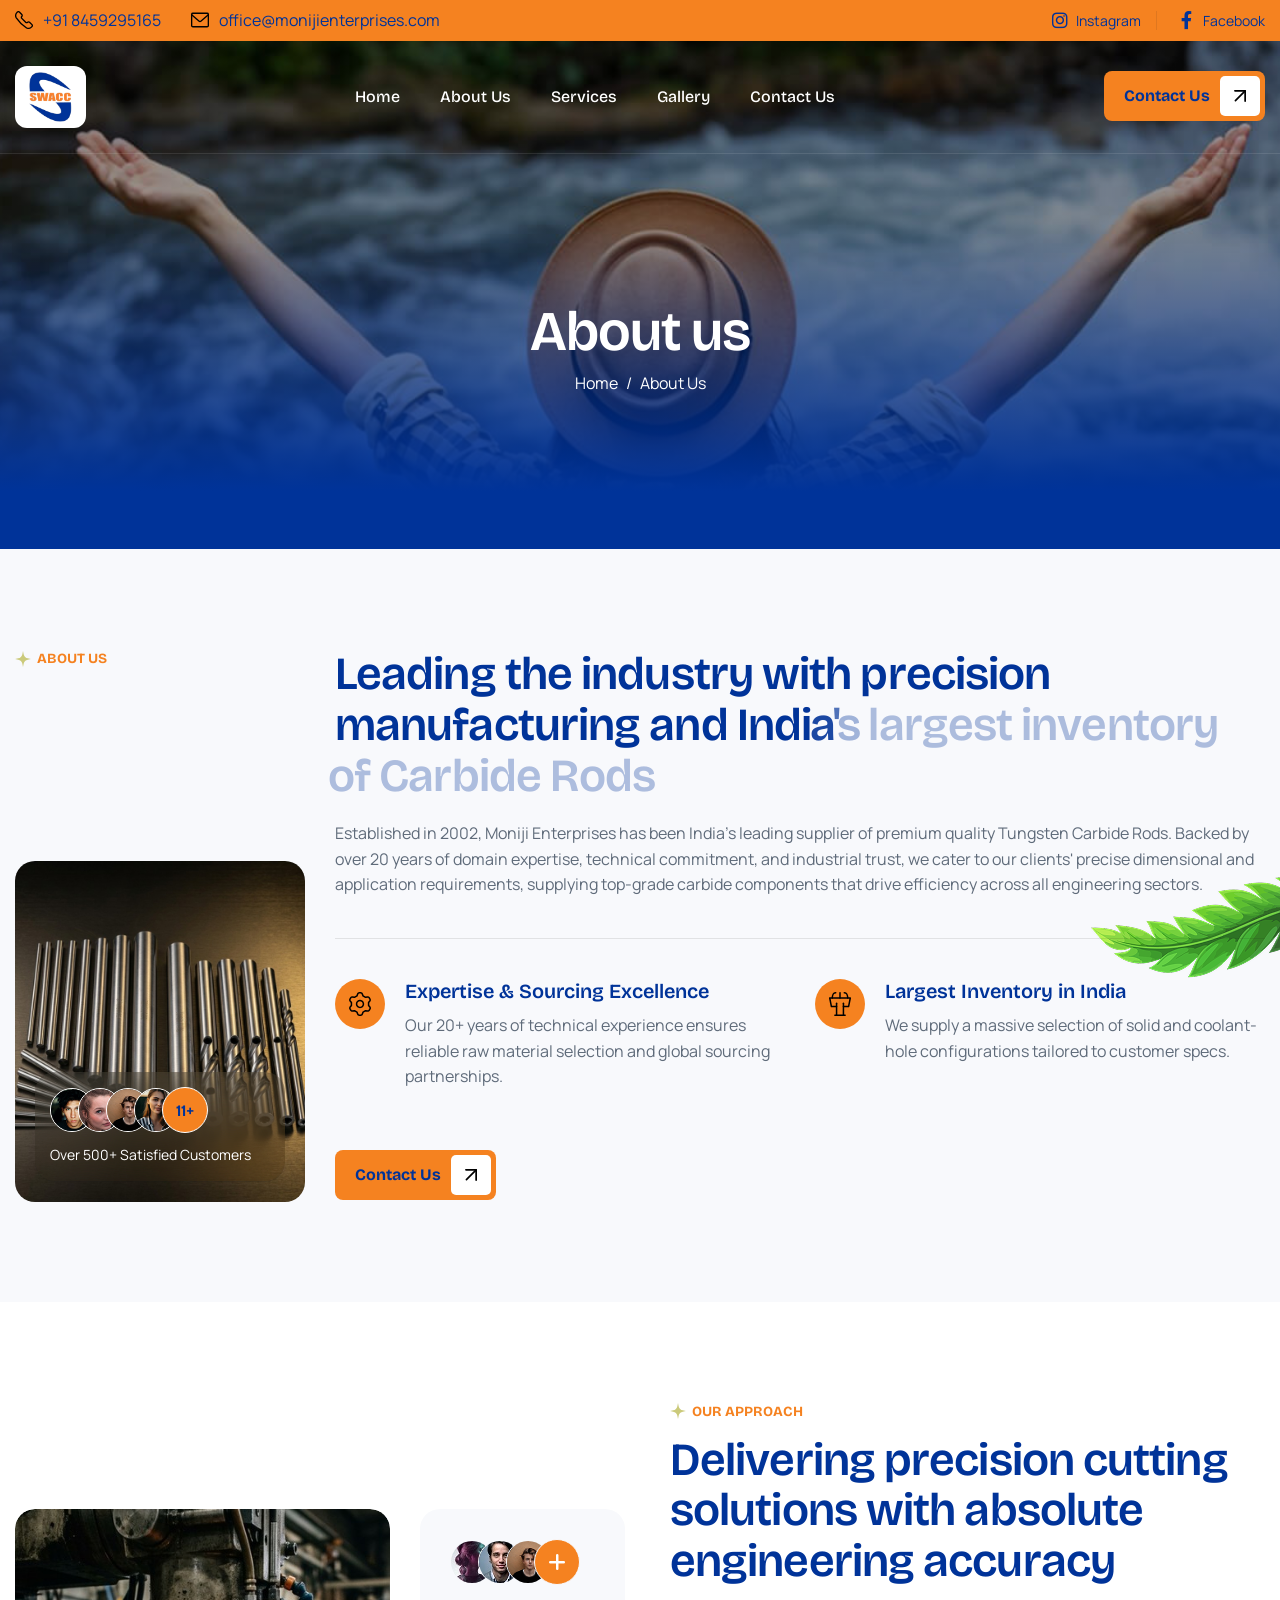
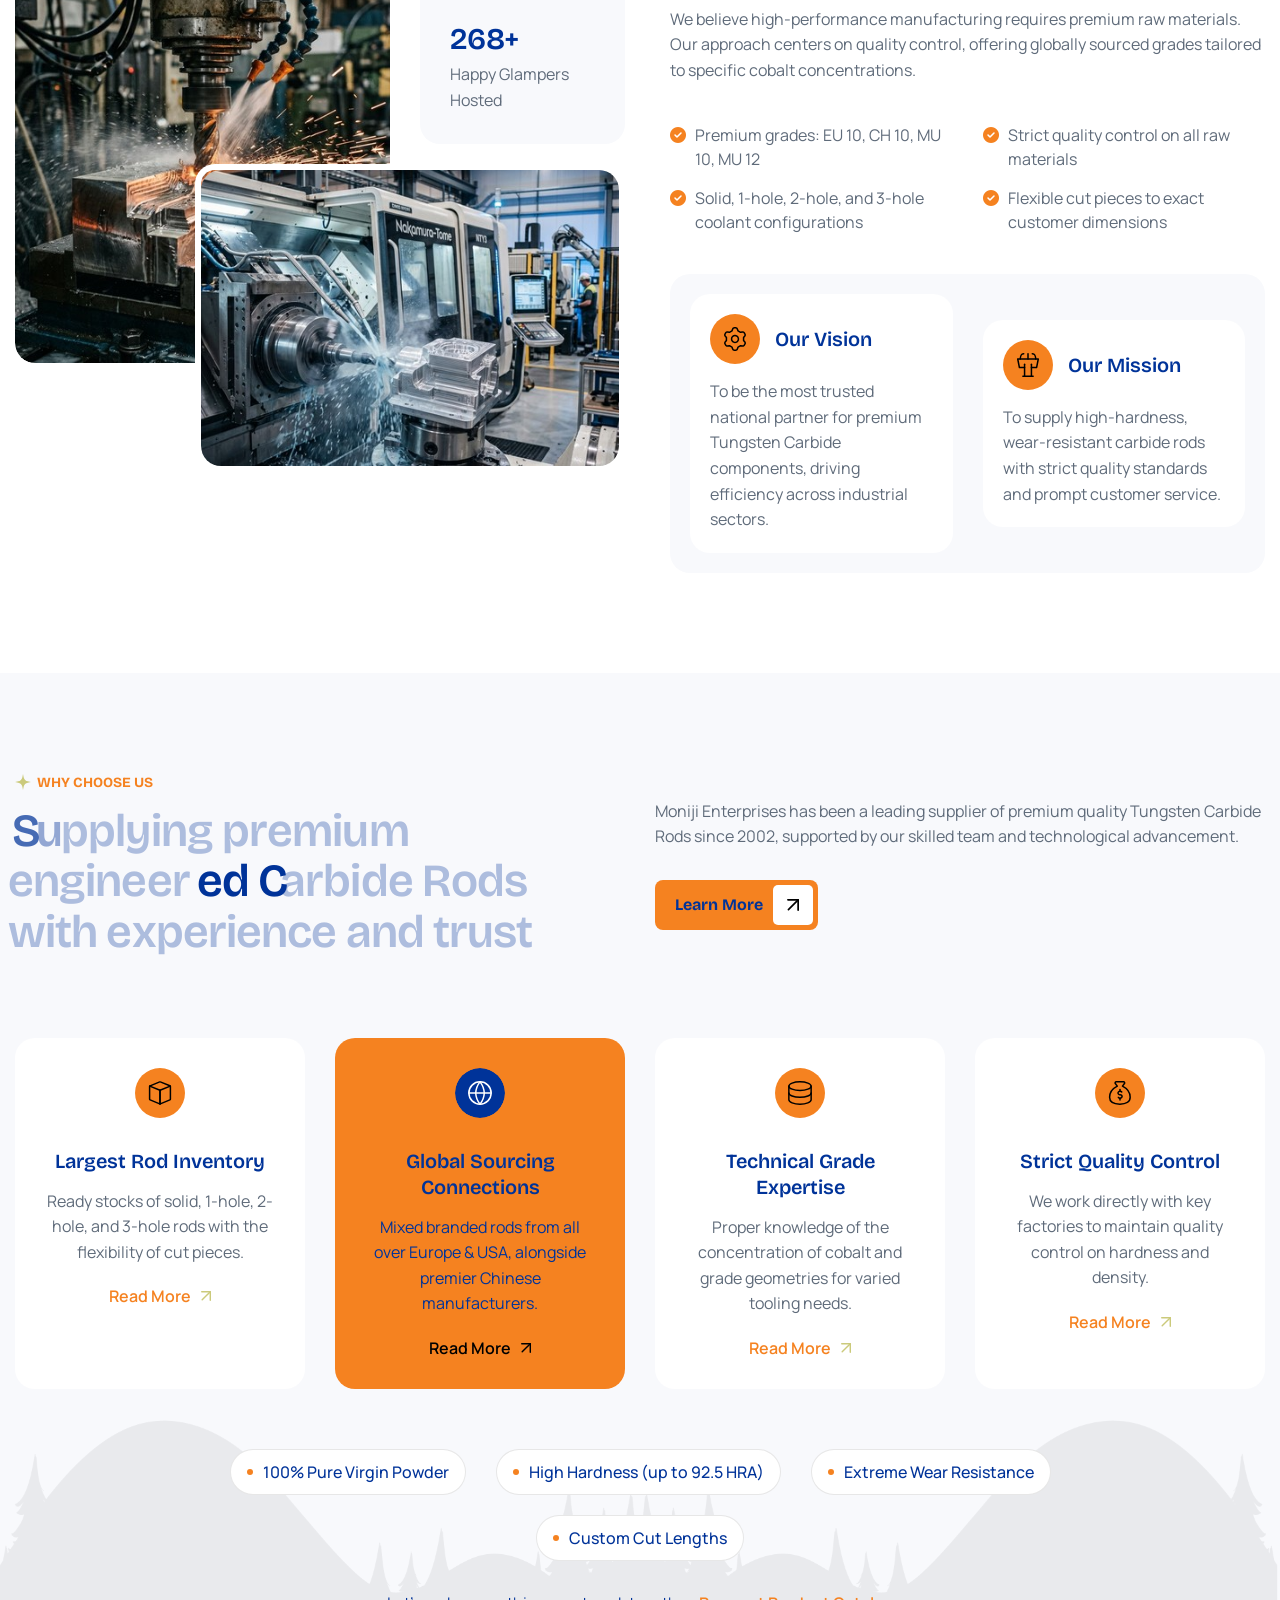
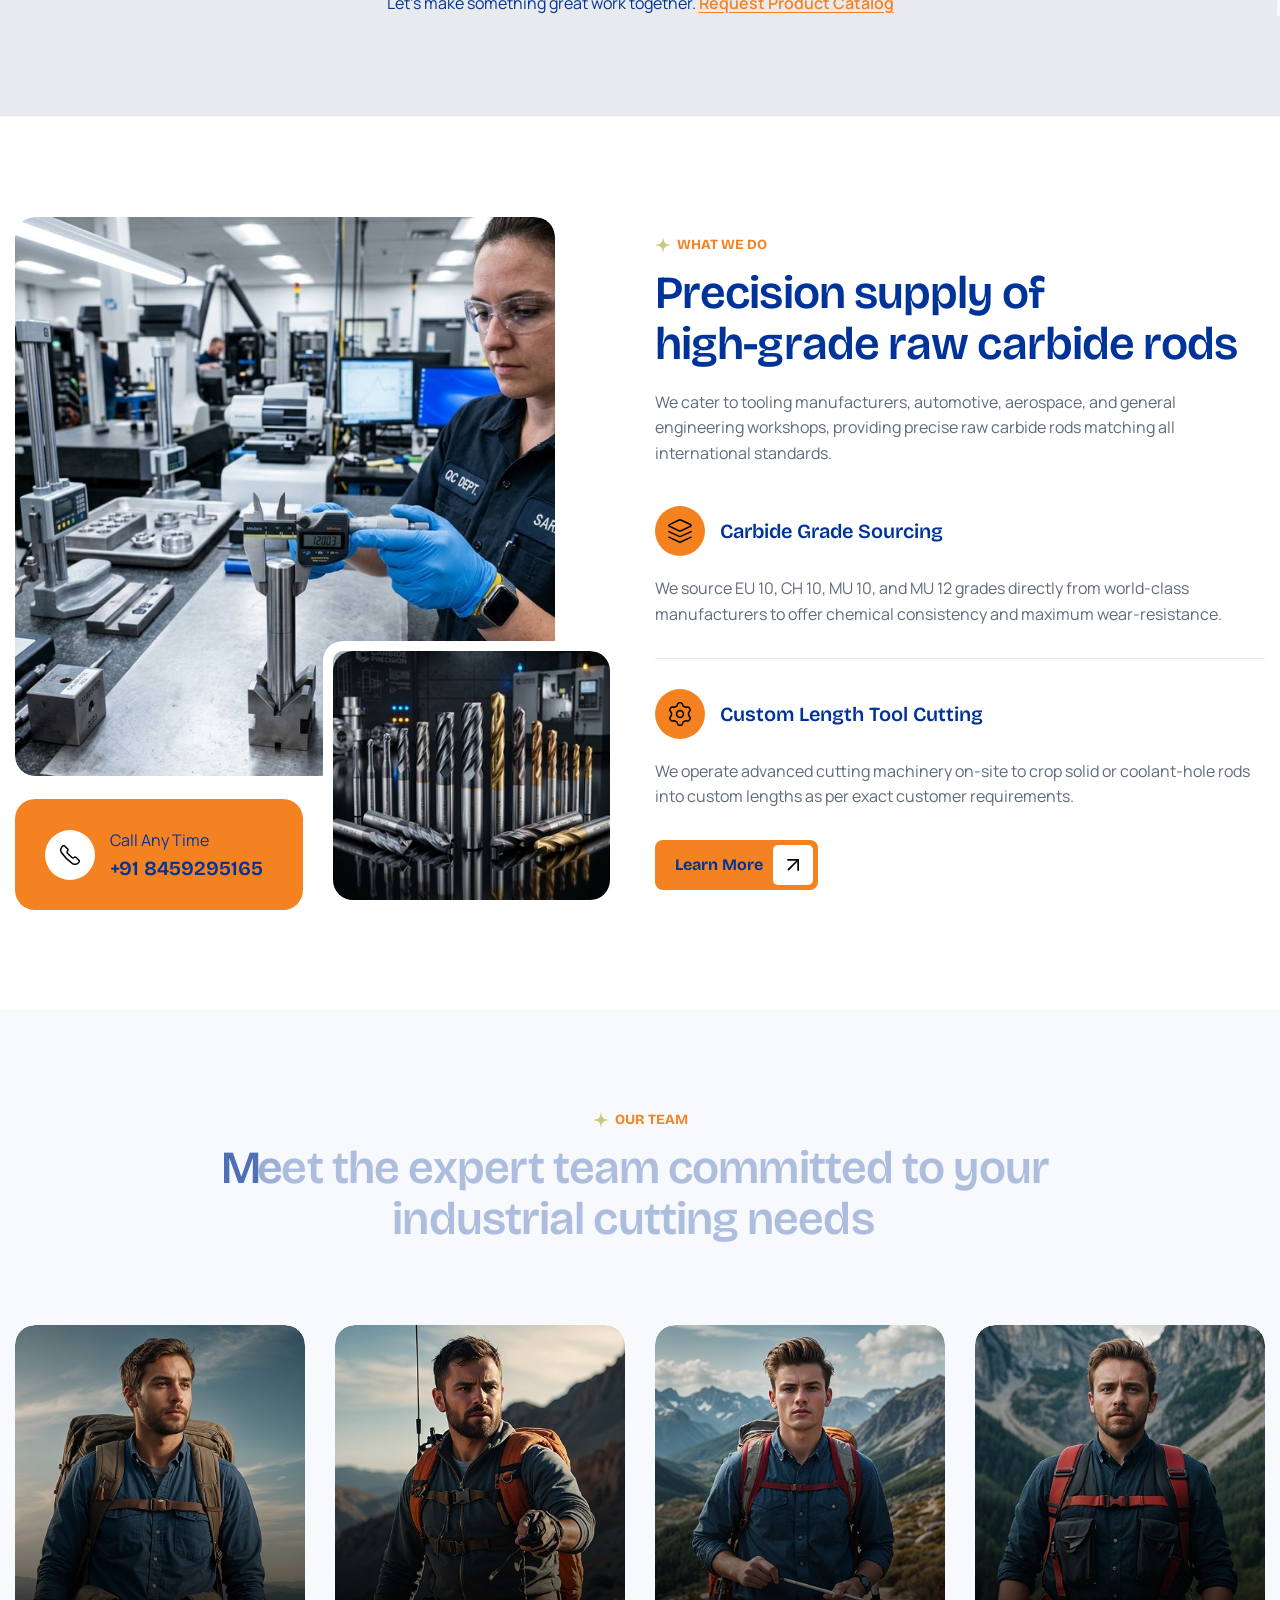
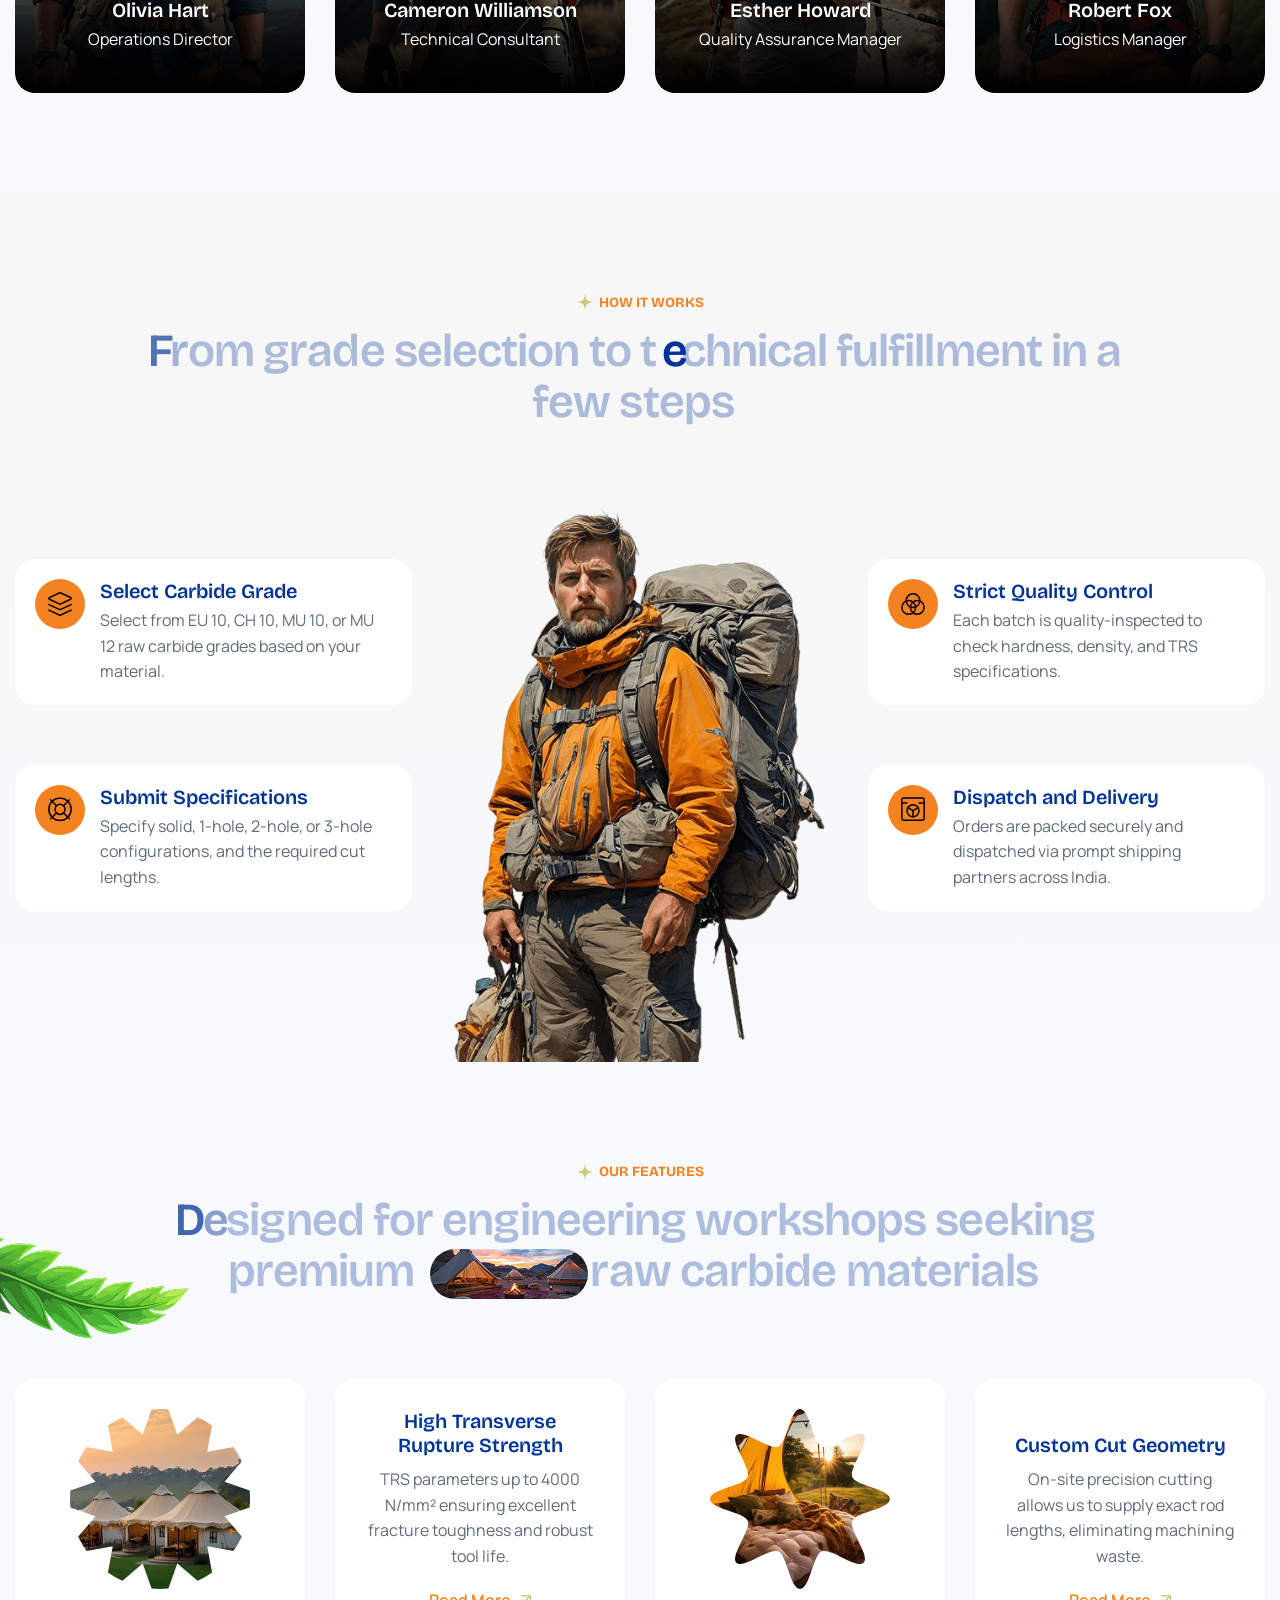
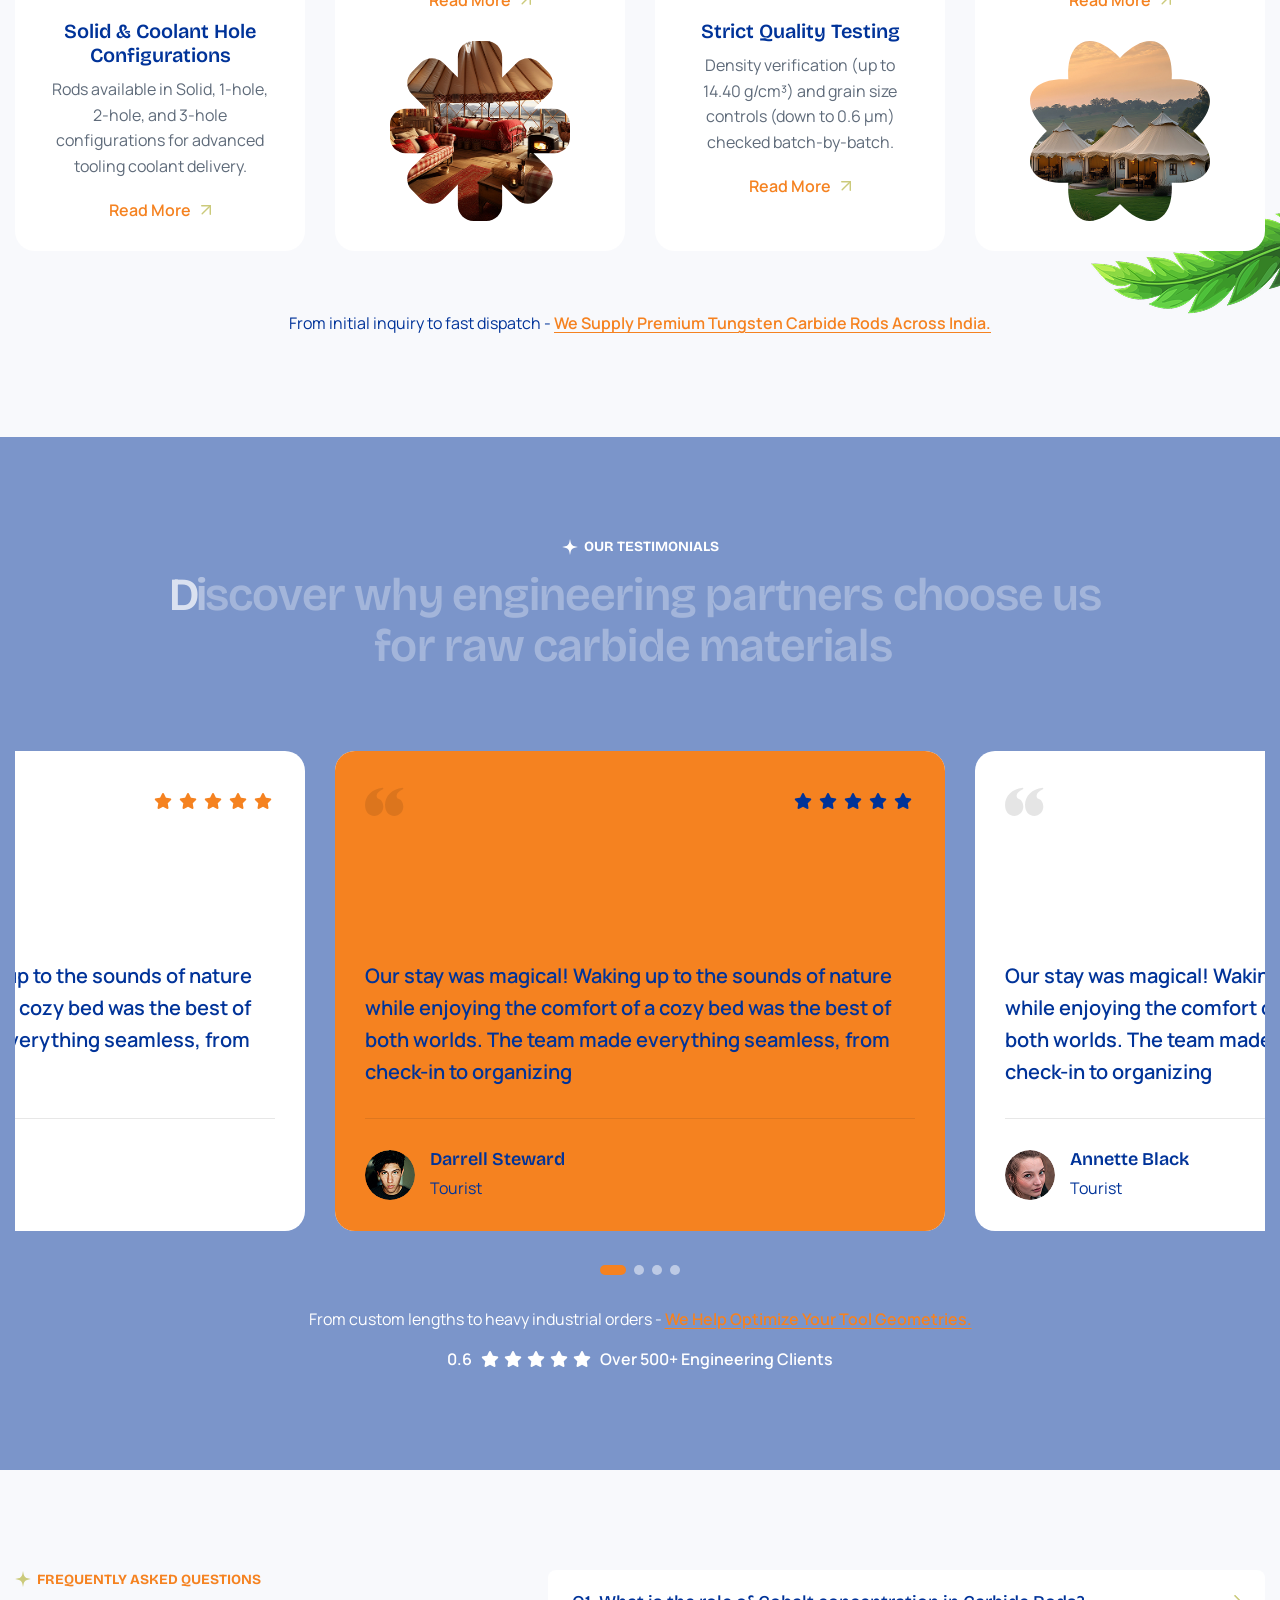
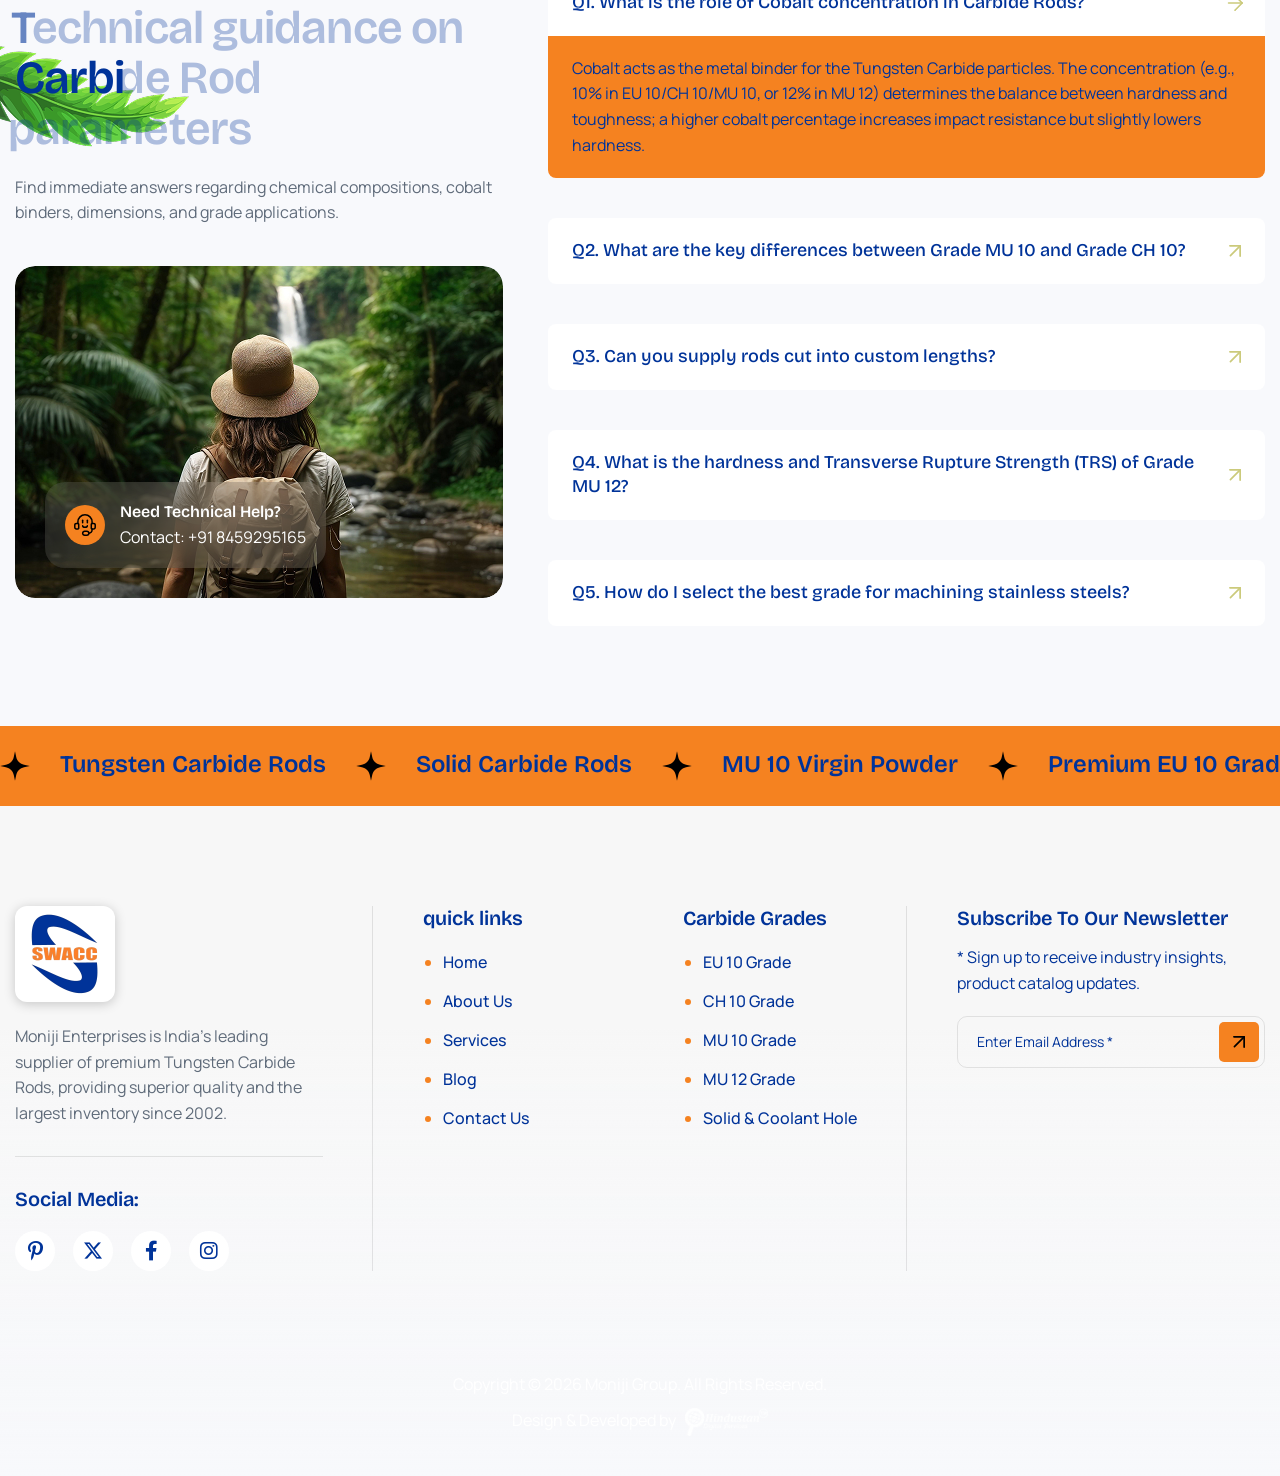
==== commit eb735aa9: "update service offerings and add new image assets for website gallery" ====
--- a/about.html
+++ b/about.html
@@ -1,4 +1,4 @@
-﻿<!DOCTYPE html>
+<!DOCTYPE html>
 <html lang="zxx">
 
 <head>
@@ -206,9 +206,8 @@
                     <div class="about-us-content">
                         <!-- Section Title Start -->
                         <div class="section-title">
-                            <h2 class="text-effect" data-cursor="-opaque">We created a unique escape where nature, comfort and adventure come together to redefine the way you experience the outdoors</h2>
-                            <p class="wow fadeInUp">Our story begins with a love for nature and a desire to share it in a way that feels extraordinary. Each of our glamping sites is carefully designed to bring you close to the outdoors while surrounding you with beauty, comfort,
-                                and thoughtful details. We’re here to create experiences that inspire, relax, and connect people to nature.</p>
+                            <h2 class="text-effect" data-cursor="-opaque">Leading the industry with precision manufacturing and India's largest inventory of Carbide Rods</h2>
+                            <p class="wow fadeInUp">Established in 2002, Moniji Enterprises has been India's leading supplier of premium quality Tungsten Carbide Rods. Backed by over 20 years of domain expertise, technical commitment, and industrial trust, we cater to our clients' precise dimensional and application requirements, supplying top-grade carbide components that drive efficiency across all engineering sectors.</p>
                         </div>
                         <!-- Section Title End -->
 
@@ -220,8 +219,8 @@
                                     <img src="assets/images/icon-about-body-item-1.svg" alt="">
                                 </div>
                                 <div class="about-body-item-content">
-                                    <h3>Designed for Nature-Lovers</h3>
-                                    <p>We believe the outdoors should be accessible and enjoyable for everyone.</p>
+                                    <h3>Expertise & Sourcing Excellence</h3>
+                                    <p>Our 20+ years of technical experience ensures reliable raw material selection and global sourcing partnerships.</p>
                                 </div>
                             </div>
                             <!-- About Body Item End -->
@@ -232,8 +231,8 @@
                                     <img src="assets/images/icon-about-body-item-2.svg" alt="">
                                 </div>
                                 <div class="about-body-item-content">
-                                    <h3>Comfort Without Compromise</h3>
-                                    <p>Our glamping sites are built with care offering cozy interiors, eco-conscious design.</p>
+                                    <h3>Largest Inventory in India</h3>
+                                    <p>We supply a massive selection of solid and coolant-hole configurations tailored to customer specs.</p>
                                 </div>
                             </div>
                             <!-- About Body Item End -->
@@ -327,18 +326,18 @@
                         <!-- Section Title Start -->
                         <div class="section-title">
                             <h3 class="wow fadeInUp">Our Approach</h3>
-                            <h2 class="text-anime-style-3" data-cursor="-opaque">Designing outdoor escapes that inspire, relax, and thrill</h2>
-                            <p class="wow fadeInUp" data-wow-delay="0.2s">We believe adventure should never mean sacrificing comfort. Our approach combines the thrill of the outdoors with thoughtfully designed accommodations,</p>
+                            <h2 class="text-anime-style-3" data-cursor="-opaque">Delivering precision cutting solutions with absolute engineering accuracy</h2>
+                            <p class="wow fadeInUp" data-wow-delay="0.2s">We believe high-performance manufacturing requires premium raw materials. Our approach centers on quality control, offering globally sourced grades tailored to specific cobalt concentrations.</p>
                         </div>
                         <!-- Section Title End -->
 
                         <!-- Approach List Start -->
                         <div class="approach-list wow fadeInUp" data-wow-delay="0.4s">
                             <ul>
-                                <li>Combining upscale comforts with</li>
-                                <li>Solar power, water-saving systems</li>
-                                <li>Sustainable practices that protect</li>
-                                <li>Custom itineraries crafted to match</li>
+                                <li>Premium grades: EU 10, CH 10, MU 10, MU 12</li>
+                                <li>Strict quality control on all raw materials</li>
+                                <li>Solid, 1-hole, 2-hole, and 3-hole coolant configurations</li>
+                                <li>Flexible cut pieces to exact customer dimensions</li>
                             </ul>
                         </div>
                         <!-- Approach List End -->
@@ -356,7 +355,7 @@
                                     </div>
                                 </div>
                                 <div class="approach-item-content">
-                                    <p>To redefine outdoor travel by blending untamed adventure with unmatched comfort,To redefine</p>
+                                    <p>To be the most trusted national partner for premium Tungsten Carbide components, driving efficiency across industrial sectors.</p>
                                 </div>
                             </div>
                             <!-- Approach Item End -->
@@ -372,7 +371,7 @@
                                     </div>
                                 </div>
                                 <div class="approach-item-content">
-                                    <p>To deliver unforgettable outdoor experiences by combining the excitement of adventure with the</p>
+                                    <p>To supply high-hardness, wear-resistant carbide rods with strict quality standards and prompt customer service.</p>
                                 </div>
                             </div>
                             <!-- Approach Item End -->
@@ -394,7 +393,7 @@
                     <!-- Section Title Start -->
                     <div class="section-title">
                         <h3 class="wow fadeInUp">Why choose us</h3>
-                        <h2 class="text-effect" data-cursor="-opaque">Delivering gentle dental care with experience and trust</h2>
+                        <h2 class="text-effect" data-cursor="-opaque">Supplying premium engineered Carbide Rods with experience and trust</h2>
                     </div>
                     <!-- Section Title End -->
                 </div>
@@ -404,7 +403,7 @@
                     <div class="section-content-btn">
                         <!-- Section Title Content Start -->
                         <div class="section-title-content wow fadeInUp" data-wow-delay="0.2s">
-                            <p>Enjoy the great outdoors without sacrificing comfort. Our glamping sites blend luxury amenities with thrilling adventures, ensuring every stay is both relaxing and unforgettable.</p>
+                            <p>Moniji Enterprises has been a leading supplier of premium quality Tungsten Carbide Rods since 2002, supported by our skilled team and technological advancement.</p>
                         </div>
                         <!-- Section Title Content End -->
 
@@ -426,8 +425,8 @@
                             <img src="assets/images/icon-why-choose-1.svg" alt="">
                         </div>
                         <div class="why-choose-item-content">
-                            <h3>Nature Without Compromise</h3>
-                            <p>Enjoy the serenity of the outdoors without giving up the comfort.</p>
+                            <h3>Largest Rod Inventory</h3>
+                            <p>Ready stocks of solid, 1-hole, 2-hole, and 3-hole rods with the flexibility of cut pieces.</p>
                         </div>
                         <div class="why-choose-item-btn">
                             <a href="contact.html" class="readmore-btn">Read More</a>
@@ -443,8 +442,8 @@
                             <img src="assets/images/icon-why-choose-2.svg" alt="">
                         </div>
                         <div class="why-choose-item-content">
-                            <h3>Unique & Scenic Locations</h3>
-                            <p>Each site is handpicked for its natural beauty from forest hideaways & mountain.</p>
+                            <h3>Global Sourcing Connections</h3>
+                            <p>Mixed branded rods from all over Europe & USA, alongside premier Chinese manufacturers.</p>
                         </div>
                         <div class="why-choose-item-btn">
                             <a href="contact.html" class="readmore-btn">Read More</a>
@@ -460,8 +459,8 @@
                             <img src="assets/images/icon-why-choose-3.svg" alt="">
                         </div>
                         <div class="why-choose-item-content">
-                            <h3>Adventure-Ready Experiences</h3>
-                            <p>We offer more than just a place to sleep - guided hikes, kayaking and more.</p>
+                            <h3>Technical Grade Expertise</h3>
+                            <p>Proper knowledge of the concentration of cobalt and grade geometries for varied tooling needs.</p>
                         </div>
                         <div class="why-choose-item-btn">
                             <a href="contact.html" class="readmore-btn">Read More</a>
@@ -477,8 +476,8 @@
                             <img src="assets/images/icon-why-choose-4.svg" alt="">
                         </div>
                         <div class="why-choose-item-content">
-                            <h3>Exclusive Guest Assistance</h3>
-                            <p>Our team ensures every detail is tailored to your comfort and enjoyment.</p>
+                            <h3>Strict Quality Control</h3>
+                            <p>We work directly with key factories to maintain quality control on hardness and density.</p>
                         </div>
                         <div class="why-choose-item-btn">
                             <a href="contact.html" class="readmore-btn">Read More</a>
@@ -491,17 +490,17 @@
                     <!-- Why Choose Footer List Start -->
                     <div class="why-choose-footer-list wow fadeInUp" data-wow-delay="0.8s">
                         <ul>
-                            <li>Eco-Friendly</li>
-                            <li>Private Stays</li>
-                            <li>Adventure Ready</li>
-                            <li>Scenic Views</li>
+                            <li>100% Pure Virgin Powder</li>
+                            <li>High Hardness (up to 92.5 HRA)</li>
+                            <li>Extreme Wear Resistance</li>
+                            <li>Custom Cut Lengths</li>
                         </ul>
                     </div>
                     <!-- Why Choose Footer List End -->
 
                     <!-- Section Footer Text Start -->
                     <div class="section-footer-text wow fadeInUp" data-wow-delay="1s">
-                        <p>Let's make something great work together. <a href="contact.html">Get Free Quote</a></p>
+                        <p>Let's make something great work together. <a href="contact.html">Request Product Catalog</a></p>
                     </div>
                     <!-- Section Footer Text End -->
                 </div>
@@ -531,17 +530,17 @@
 
                         <!-- What We Image Item 2 Start -->
                         <div class="what-we-image-item-2">
-                            <!-- What We Client Box Start -->
+                            <!-- What We Contact Box Start -->
                             <div class="what-we-contact-box">
                                 <div class="icon-box">
                                     <img src="assets/images/icon-phone-primary.svg" alt="">
                                 </div>
                                 <div class="what-we-contact-content">
                                     <p>Call Any Time</p>
-                                    <h3><a href="tel:123456789">+123-456-789</a></h3>
-                                </div>
-                            </div>
-                            <!-- What We Client Box End -->
+                                    <h3><a href="tel:+918459295165">+91 8459295165</a></h3>
+                                </div>
+                            </div>
+                            <!-- What We Contact Box End -->
 
                             <!-- What We Image 2 Start -->
                             <div class="what-we-image-2">
@@ -562,8 +561,8 @@
                         <!-- Section Title Start -->
                         <div class="section-title">
                             <h3 class="wow fadeInUp">What we Do</h3>
-                            <h2 class="text-anime-style-3" data-cursor="-opaque">Where luxury and adventure meet in nature's embrace</h2>
-                            <p class="wow fadeInUp" data-wow-delay="0.2s">We design extraordinary escapes where comfort meets the call of the wild. From luxury glamping stays and adrenaline-packed treks to cultural experiences and wellness retreats,</p>
+                            <h2 class="text-anime-style-3" data-cursor="-opaque">Precision supply of high-grade raw carbide rods</h2>
+                            <p class="wow fadeInUp" data-wow-delay="0.2s">We cater to tooling manufacturers, automotive, aerospace, and general engineering workshops, providing precise raw carbide rods matching all international standards.</p>
                         </div>
                         <!-- Section Title End -->
 
@@ -576,11 +575,11 @@
                                         <img src="assets/images/icon-what-we-do-1.svg" alt="">
                                     </div>
                                     <div class="what-we-item-title">
-                                        <h3>Luxury Stays in Nature</h3>
+                                        <h3>Carbide Grade Sourcing</h3>
                                     </div>
                                 </div>
                                 <div class="what-we-item-content">
-                                    <p>We create glamping experiences that let you stay close to the wild without giving up comfort. Think cozy beds, elegant interiors, and all the amenities you need — right in the heart of nature.</p>
+                                    <p>We source EU 10, CH 10, MU 10, and MU 12 grades directly from world-class manufacturers to offer chemical consistency and maximum wear-resistance.</p>
                                 </div>
                             </div>
                             <!-- What We Item End -->
@@ -592,11 +591,11 @@
                                         <img src="assets/images/icon-what-we-do-2.svg" alt="">
                                     </div>
                                     <div class="what-we-item-title">
-                                        <h3>Guided Adventure Experiences</h3>
+                                        <h3>Custom Length Tool Cutting</h3>
                                     </div>
                                 </div>
                                 <div class="what-we-item-content">
-                                    <p>From scenic treks and zip-lining to river rafting and wildlife tours, we design activities for all skill levels. Every adventure is led by certified experts to ensure both safety and excitement.</p>
+                                    <p>We operate advanced cutting machinery on-site to crop solid or coolant-hole rods into custom lengths as per exact customer requirements.</p>
                                 </div>
                             </div>
                             <!-- What We Item End -->
@@ -624,7 +623,7 @@
                     <!-- Section Title Start -->
                     <div class="section-title section-title-center">
                         <h3 class="wow fadeInUp">Our Team</h3>
-                        <h2 class="text-effect" data-cursor="-opaque">Meet the passionate team creating comfort in untamed places</h2>
+                        <h2 class="text-effect" data-cursor="-opaque">Meet the expert team committed to your industrial cutting needs</h2>
                     </div>
                     <!-- Section Title End -->
                 </div>
@@ -649,7 +648,7 @@
                             <!-- Team Content Start -->
                             <div class="team-content">
                                 <h3><a href="team-single.html">Olivia Hart</a></h3>
-                                <p>Experience Director</p>
+                                <p>Operations Director</p>
                             </div>
                             <!-- Team Content End -->
 
@@ -687,7 +686,7 @@
                             <!-- Team Content Start -->
                             <div class="team-content">
                                 <h3><a href="team-single.html">Cameron Williamson</a></h3>
-                                <p>Outdoor Adventures</p>
+                                <p>Technical Consultant</p>
                             </div>
                             <!-- Team Content End -->
 
@@ -725,7 +724,7 @@
                             <!-- Team Content Start -->
                             <div class="team-content">
                                 <h3><a href="team-single.html">Esther Howard</a></h3>
-                                <p>Sustainability Manager</p>
+                                <p>Quality Assurance Manager</p>
                             </div>
                             <!-- Team Content End -->
 
@@ -763,7 +762,7 @@
                             <!-- Team Content Start -->
                             <div class="team-content">
                                 <h3><a href="team-single.html">Robert Fox</a></h3>
-                                <p>Experience Curator</p>
+                                <p>Logistics Manager</p>
                             </div>
                             <!-- Team Content End -->
 
@@ -794,8 +793,8 @@
                 <div class="col-lg-12">
                     <!-- Section Title Start -->
                     <div class="section-title section-title-center">
-                        <h3 class="wow fadeInUp">How it work</h3>
-                        <h2 class="text-effect" data-cursor="-opaque">From choosing your experience to creating lifelong memories in just minutes</h2>
+                        <h3 class="wow fadeInUp">How it works</h3>
+                        <h2 class="text-effect" data-cursor="-opaque">From grade selection to technical fulfillment in a few steps</h2>
                     </div>
                     <!-- Section Title End -->
                 </div>
@@ -811,8 +810,8 @@
                                 <img src="assets/images/icon-how-it-work-1.svg" alt="">
                             </div>
                             <div class="how-work-item-content">
-                                <h3>Choose Your Experience</h3>
-                                <p>Browse our range of luxury stays & adventure packages — pick what excites you most.</p>
+                                <h3>Select Carbide Grade</h3>
+                                <p>Select from EU 10, CH 10, MU 10, or MU 12 raw carbide grades based on your material.</p>
                             </div>
                         </div>
                         <!-- How Work Item End -->
@@ -823,8 +822,8 @@
                                 <img src="assets/images/icon-how-it-work-2.svg" alt="">
                             </div>
                             <div class="how-work-item-content">
-                                <h3>Book With Ease</h3>
-                                <p>Secure your spot online with instant confirmation and flexible payment options.</p>
+                                <h3>Submit Specifications</h3>
+                                <p>Specify solid, 1-hole, 2-hole, or 3-hole configurations, and the required cut lengths.</p>
                             </div>
                         </div>
                         <!-- How Work Item End -->
@@ -851,8 +850,8 @@
                                 <img src="assets/images/icon-how-it-work-3.svg" alt="">
                             </div>
                             <div class="how-work-item-content">
-                                <h3>Customize Your Trip</h3>
-                                <p>Add activities, cultural experiences, wellness sessions to make your journey truly yours.</p>
+                                <h3>Strict Quality Control</h3>
+                                <p>Each batch is quality-inspected to check hardness, density, and TRS specifications.</p>
                             </div>
                         </div>
                         <!-- How Work Item End -->
@@ -863,8 +862,8 @@
                                 <img src="assets/images/icon-how-it-work-4.svg" alt="">
                             </div>
                             <div class="how-work-item-content">
-                                <h3>Arrive and Unwind</h3>
-                                <p>From the moment you arrive, we take care of everything — you just relax and explore.</p>
+                                <h3>Dispatch and Delivery</h3>
+                                <p>Orders are packed securely and dispatched via prompt shipping partners across India.</p>
                             </div>
                         </div>
                         <!-- How Work Item End -->
@@ -883,8 +882,8 @@
                 <div class="col-lg-12">
                     <!-- Section Title Start -->
                     <div class="section-title section-title-center">
-                        <h3 class="wow fadeInUp">Our Feature</h3>
-                        <h2 class="text-effect" data-cursor="-opaque">Designed for travelers who seek adventure without sacrificing <img src="assets/images/features-title-image.jpg" alt=""> comfort, style, or connection to nature</h2>
+                        <h3 class="wow fadeInUp">Our Features</h3>
+                        <h2 class="text-effect" data-cursor="-opaque">Designed for engineering workshops seeking premium <img src="assets/images/features-title-image.jpg" alt=""> raw carbide materials</h2>
                     </div>
                     <!-- Section Title End -->
                 </div>
@@ -902,8 +901,8 @@
                         </div>
                         <div class="feature-item-body">
                             <div class="feature-item-content">
-                                <h3>Luxury Tents & Cabins</h3>
-                                <p>Enjoy hotel-like comfort with cozy beds, climate control, private decks, and stylish interiors.</p>
+                                <h3>Solid & Coolant Hole Configurations</h3>
+                                <p>Rods available in Solid, 1-hole, 2-hole, and 3-hole configurations for advanced tooling coolant delivery.</p>
                             </div>
                             <div class="feature-item-btn">
                                 <a href="contact.html" class="readmore-btn">Read More</a>
@@ -921,8 +920,8 @@
                         </div>
                         <div class="feature-item-body">
                             <div class="feature-item-content">
-                                <h3>Modern Amenities</h3>
-                                <p>From Wi-Fi and charging stations to hot showers and gourmet meals, we blend rustic charm.</p>
+                                <h3>High Transverse Rupture Strength</h3>
+                                <p>TRS parameters up to 4000 N/mm² ensuring excellent fracture toughness and robust tool life.</p>
                             </div>
                             <div class="feature-item-btn">
                                 <a href="contact.html" class="readmore-btn">Read More</a>
@@ -940,8 +939,8 @@
                         </div>
                         <div class="feature-item-body">
                             <div class="feature-item-content">
-                                <h3>Safety First, Always</h3>
-                                <p>Our campsites follow strict safety protocols with 24/7 security, first-aid kits, and trained staff.</p>
+                                <h3>Strict Quality Testing</h3>
+                                <p>Density verification (up to 14.40 g/cm³) and grain size controls (down to 0.6 µm) checked batch-by-batch.</p>
                             </div>
                             <div class="feature-item-btn">
                                 <a href="contact.html" class="readmore-btn">Read More</a>
@@ -959,8 +958,8 @@
                         </div>
                         <div class="feature-item-body">
                             <div class="feature-item-content">
-                                <h3>Eco-Friendly Comfort</h3>
-                                <p>Stay in thoughtfully designed spaces that combine natural beauty with sustainable practices.</p>
+                                <h3>Custom Cut Geometry</h3>
+                                <p>On-site precision cutting allows us to supply exact rod lengths, eliminating machining waste.</p>
                             </div>
                             <div class="feature-item-btn">
                                 <a href="contact.html" class="readmore-btn">Read More</a>
@@ -975,7 +974,7 @@
             <div class="col-lg-12">
                 <!-- Section Footer Text Start -->
                 <div class="section-footer-text wow fadeInUp" data-wow-delay="0.8s">
-                    <p>From check-in to checkout - <a href="contact.html">we turn wild landscapes into personal, luxurious retreats.</a></p>
+                    <p>From initial inquiry to fast dispatch - <a href="contact.html">we supply premium Tungsten Carbide Rods across India.</a></p>
                 </div>
                 <!-- Section Footer Text End -->
             </div>
@@ -991,7 +990,7 @@
                     <!-- Section Title Start -->
                     <div class="section-title section-title-center">
                         <h3 class="wow fadeInUp">Our Testimonials</h3>
-                        <h2 class="text-effect" data-cursor="-opaque">Discover why travelers keep choosing us for unforgettable escapes</h2>
+                        <h2 class="text-effect" data-cursor="-opaque">Discover why engineering partners choose us for raw carbide materials</h2>
                     </div>
                     <!-- Section Title End -->
                 </div>
@@ -1152,7 +1151,7 @@
                 <div class="col-lg-12">
                     <!-- Section Footer Text Start -->
                     <div class="section-footer-text wow fadeInUp" data-wow-delay="0.2s">
-                        <p>From arrival to stargazing - <a href="contact.html">see how we turn escapes into lasting memories.</a></p>
+                        <p>From custom lengths to heavy industrial orders - <a href="contact.html">we help optimize your tool geometries.</a></p>
                         <ul>
                             <li><span class="counter">4.9</span></li>
                             <li>
@@ -1162,7 +1161,7 @@
                                 <i class="fa-solid fa-star"></i>
                                 <i class="fa-solid fa-star"></i>
                             </li>
-                            <li>Over 2000 Reviews</li>
+                            <li>Over 500+ Engineering Clients</li>
                         </ul>
                     </div>
                     <!-- Section Footer Text End -->
@@ -1182,8 +1181,8 @@
                         <!-- Section Title Start -->
                         <div class="section-title">
                             <h3 class="wow fadeInUp">Frequently Asked Questions</h3>
-                            <h2 class="text-effect" data-cursor="-opaque">Your questions answers about stays and more</h2>
-                            <p class="wow fadeInUp" data-wow-delay="0.2s">Find quick answers about bookings, accommodations, amenities, and adventure options - all in one place.</p>
+                            <h2 class="text-effect" data-cursor="-opaque">Technical guidance on Carbide Rod parameters</h2>
+                            <p class="wow fadeInUp" data-wow-delay="0.2s">Find immediate answers regarding chemical compositions, cobalt binders, dimensions, and grade applications.</p>
                         </div>
                         <!-- Section Title End -->
 
@@ -1203,8 +1202,8 @@
                                     <img src="assets/images/icon-headphone-primary.svg" alt="">
                                 </div>
                                 <div class="faqs-cta-contact-content">
-                                    <h3>Need Any Help?</h3>
-                                    <p>Contact: <a href="mailto:123456789">+(123) 456-789</a></p>
+                                    <h3>Need Technical Help?</h3>
+                                    <p>Contact: <a href="tel:+918459295165">+91 8459295165</a></p>
                                 </div>
                             </div>
                             <!-- FAQs CTA Contact Item End -->
@@ -1221,13 +1220,12 @@
                         <div class="accordion-item wow fadeInUp">
                             <h2 class="accordion-header" id="heading1">
                                 <button class="accordion-button" type="button" data-bs-toggle="collapse" data-bs-target="#collapse1" aria-expanded="true" aria-controls="collapse1">
-                                    Q1. What safety measures are in place at the campsites?
+                                    Q1. What is the role of Cobalt concentration in Carbide Rods?
                                 </button>
                             </h2>
                             <div id="collapse1" class="accordion-collapse collapse show" aria-labelledby="heading1" data-bs-parent="#accordion">
                                 <div class="accordion-body">
-                                    <p>Your safety is our top priority. All of our glamping sites are located in secure, low-risk natural areas and are regularly inspected for hazards. Each unit includes emergency contact details, basic first-aid supplies,
-                                        and safety instructions</p>
+                                    <p>Cobalt acts as the metal binder for the Tungsten Carbide particles. The concentration (e.g., 10% in EU 10/CH 10/MU 10, or 12% in MU 12) determines the balance between hardness and toughness; a higher cobalt percentage increases impact resistance but slightly lowers hardness.</p>
                                 </div>
                             </div>
                         </div>
@@ -1237,13 +1235,12 @@
                         <div class="accordion-item wow fadeInUp" data-wow-delay="0.2s">
                             <h2 class="accordion-header" id="heading2">
                                 <button class="accordion-button collapsed" type="button" data-bs-toggle="collapse" data-bs-target="#collapse2" aria-expanded="false" aria-controls="collapse2">
-                                    Q2. Are your glamping sites family-friendly?
+                                    Q2. What are the key differences between Grade MU 10 and Grade CH 10?
                                 </button>
                             </h2>
                             <div id="collapse2" class="accordion-collapse collapse" aria-labelledby="heading2" data-bs-parent="#accordion">
                                 <div class="accordion-body">
-                                    <p>Your safety is our top priority. All of our glamping sites are located in secure, low-risk natural areas and are regularly inspected for hazards. Each unit includes emergency contact details, basic first-aid supplies,
-                                        and safety instructions</p>
+                                    <p>CH 10 uses a blend of recycled and virgin powder, offering a highly economical 10% Cobalt rod. MU 10 is manufactured using the purest virgin raw powder with a sub-micron grain size (0.6 µm), designed for high-performance machining where tool integrity is critical.</p>
                                 </div>
                             </div>
                         </div>
@@ -1253,13 +1250,12 @@
                         <div class="accordion-item wow fadeInUp" data-wow-delay="0.4s">
                             <h2 class="accordion-header" id="heading3">
                                 <button class="accordion-button collapsed" type="button" data-bs-toggle="collapse" data-bs-target="#collapse3" aria-expanded="false" aria-controls="collapse3">
-                                    Q3. Are there bathrooms and showers on-site?
+                                    Q3. Can you supply rods cut into custom lengths?
                                 </button>
                             </h2>
                             <div id="collapse3" class="accordion-collapse collapse" aria-labelledby="heading3" data-bs-parent="#accordion">
                                 <div class="accordion-body">
-                                    <p>Your safety is our top priority. All of our glamping sites are located in secure, low-risk natural areas and are regularly inspected for hazards. Each unit includes emergency contact details, basic first-aid supplies,
-                                        and safety instructions</p>
+                                    <p>Yes, we provide full on-site cutting flexibility. We can supply all grades of Tungsten Carbide Rods cut to exact customer-specified lengths to help reduce scrap and custom tool manufacturing times.</p>
                                 </div>
                             </div>
                         </div>
@@ -1269,13 +1265,12 @@
                         <div class="accordion-item wow fadeInUp" data-wow-delay="0.6s">
                             <h2 class="accordion-header" id="heading4">
                                 <button class="accordion-button collapsed" type="button" data-bs-toggle="collapse" data-bs-target="#collapse4" aria-expanded="false" aria-controls="collapse4">
-                                    Q4. Can I bring my own food or cook at the campsite?
+                                    Q4. What is the hardness and Transverse Rupture Strength (TRS) of Grade MU 12?
                                 </button>
                             </h2>
                             <div id="collapse4" class="accordion-collapse collapse" aria-labelledby="heading4" data-bs-parent="#accordion">
                                 <div class="accordion-body">
-                                    <p>Your safety is our top priority. All of our glamping sites are located in secure, low-risk natural areas and are regularly inspected for hazards. Each unit includes emergency contact details, basic first-aid supplies,
-                                        and safety instructions</p>
+                                    <p>Grade MU 12 has 12% Cobalt content, a hardness of 92.5 HRA, a density of 14.10 g/cm³, and a Transverse Rupture Strength of 4000 N/mm². It is highly suitable for machining alloy steels, aluminium alloys, and cast iron.</p>
                                 </div>
                             </div>
                         </div>
@@ -1285,13 +1280,12 @@
                         <div class="accordion-item wow fadeInUp" data-wow-delay="0.8s">
                             <h2 class="accordion-header" id="heading5">
                                 <button class="accordion-button collapsed" type="button" data-bs-toggle="collapse" data-bs-target="#collapse5" aria-expanded="false" aria-controls="collapse5">
-                                    Q5. What types of adventure activities are available?
+                                    Q5. How do I select the best grade for machining stainless steels?
                                 </button>
                             </h2>
                             <div id="collapse5" class="accordion-collapse collapse" aria-labelledby="heading5" data-bs-parent="#accordion">
                                 <div class="accordion-body">
-                                    <p>Your safety is our top priority. All of our glamping sites are located in secure, low-risk natural areas and are regularly inspected for hazards. Each unit includes emergency contact details, basic first-aid supplies,
-                                        and safety instructions</p>
+                                    <p>For stainless steels and heat-resistant superalloys, we recommend Grade MU 10. Its fine grain size of 0.6 µm combined with 10% Cobalt binder provides the extreme wear resistance and thermal shock properties needed for tough alloys.</p>
                                 </div>
                             </div>
                         </div>
@@ -1309,37 +1303,37 @@
         <!-- Scrolling Ticker Start -->
         <div class="scrolling-ticker-box">
             <div class="scrolling-content">
-                <span><img src="assets/images/icon-sparkle.svg" alt="">Outdoor Adventure</span>
-                <span><img src="assets/images/icon-sparkle.svg" alt="">Stargazing Nights</span>
-                <span><img src="assets/images/icon-sparkle.svg" alt="">Forest Stay</span>
-                <span><img src="assets/images/icon-sparkle.svg" alt="">Nature Retreat</span>
-                <span><img src="assets/images/icon-sparkle.svg" alt="">Off-Grid Escape</span>
-                <span><img src="assets/images/icon-sparkle.svg" alt="">Outdoor Adventure</span>
-                <span><img src="assets/images/icon-sparkle.svg" alt="">Stargazing Nights</span>
-                <span><img src="assets/images/icon-sparkle.svg" alt="">Outdoor Adventure</span>
-                <span><img src="assets/images/icon-sparkle.svg" alt="">Stargazing Nights</span>
-                <span><img src="assets/images/icon-sparkle.svg" alt="">Forest Stay</span>
-                <span><img src="assets/images/icon-sparkle.svg" alt="">Nature Retreat</span>
-                <span><img src="assets/images/icon-sparkle.svg" alt="">Off-Grid Escape</span>
-                <span><img src="assets/images/icon-sparkle.svg" alt="">Outdoor Adventure</span>
-                <span><img src="assets/images/icon-sparkle.svg" alt="">Stargazing Nights</span>
+                <span><img src="assets/images/icon-sparkle.svg" alt="">Tungsten Carbide Rods</span>
+                <span><img src="assets/images/icon-sparkle.svg" alt="">Solid Carbide Rods</span>
+                <span><img src="assets/images/icon-sparkle.svg" alt="">MU 10 Virgin Powder</span>
+                <span><img src="assets/images/icon-sparkle.svg" alt="">Premium EU 10 Grade</span>
+                <span><img src="assets/images/icon-sparkle.svg" alt="">Custom Cutting Pieces</span>
+                <span><img src="assets/images/icon-sparkle.svg" alt="">Tungsten Carbide Rods</span>
+                <span><img src="assets/images/icon-sparkle.svg" alt="">Solid Carbide Rods</span>
+                <span><img src="assets/images/icon-sparkle.svg" alt="">Tungsten Carbide Rods</span>
+                <span><img src="assets/images/icon-sparkle.svg" alt="">Solid Carbide Rods</span>
+                <span><img src="assets/images/icon-sparkle.svg" alt="">MU 10 Virgin Powder</span>
+                <span><img src="assets/images/icon-sparkle.svg" alt="">Premium EU 10 Grade</span>
+                <span><img src="assets/images/icon-sparkle.svg" alt="">Custom Cutting Pieces</span>
+                <span><img src="assets/images/icon-sparkle.svg" alt="">Tungsten Carbide Rods</span>
+                <span><img src="assets/images/icon-sparkle.svg" alt="">Solid Carbide Rods</span>
             </div>
 
             <div class="scrolling-content">
-                <span><img src="assets/images/icon-sparkle.svg" alt="">Outdoor Adventure</span>
-                <span><img src="assets/images/icon-sparkle.svg" alt="">Stargazing Nights</span>
-                <span><img src="assets/images/icon-sparkle.svg" alt="">Forest Stay</span>
-                <span><img src="assets/images/icon-sparkle.svg" alt="">Nature Retreat</span>
-                <span><img src="assets/images/icon-sparkle.svg" alt="">Off-Grid Escape</span>
-                <span><img src="assets/images/icon-sparkle.svg" alt="">Outdoor Adventure</span>
-                <span><img src="assets/images/icon-sparkle.svg" alt="">Stargazing Nights</span>
-                <span><img src="assets/images/icon-sparkle.svg" alt="">Outdoor Adventure</span>
-                <span><img src="assets/images/icon-sparkle.svg" alt="">Stargazing Nights</span>
-                <span><img src="assets/images/icon-sparkle.svg" alt="">Forest Stay</span>
-                <span><img src="assets/images/icon-sparkle.svg" alt="">Nature Retreat</span>
-                <span><img src="assets/images/icon-sparkle.svg" alt="">Off-Grid Escape</span>
-                <span><img src="assets/images/icon-sparkle.svg" alt="">Outdoor Adventure</span>
-                <span><img src="assets/images/icon-sparkle.svg" alt="">Stargazing Nights</span>
+                <span><img src="assets/images/icon-sparkle.svg" alt="">Tungsten Carbide Rods</span>
+                <span><img src="assets/images/icon-sparkle.svg" alt="">Solid Carbide Rods</span>
+                <span><img src="assets/images/icon-sparkle.svg" alt="">MU 10 Virgin Powder</span>
+                <span><img src="assets/images/icon-sparkle.svg" alt="">Premium EU 10 Grade</span>
+                <span><img src="assets/images/icon-sparkle.svg" alt="">Custom Cutting Pieces</span>
+                <span><img src="assets/images/icon-sparkle.svg" alt="">Tungsten Carbide Rods</span>
+                <span><img src="assets/images/icon-sparkle.svg" alt="">Solid Carbide Rods</span>
+                <span><img src="assets/images/icon-sparkle.svg" alt="">Tungsten Carbide Rods</span>
+                <span><img src="assets/images/icon-sparkle.svg" alt="">Solid Carbide Rods</span>
+                <span><img src="assets/images/icon-sparkle.svg" alt="">MU 10 Virgin Powder</span>
+                <span><img src="assets/images/icon-sparkle.svg" alt="">Premium EU 10 Grade</span>
+                <span><img src="assets/images/icon-sparkle.svg" alt="">Custom Cutting Pieces</span>
+                <span><img src="assets/images/icon-sparkle.svg" alt="">Tungsten Carbide Rods</span>
+                <span><img src="assets/images/icon-sparkle.svg" alt="">Solid Carbide Rods</span>
             </div>
         </div>
         <!-- Scrolling Ticker End -->
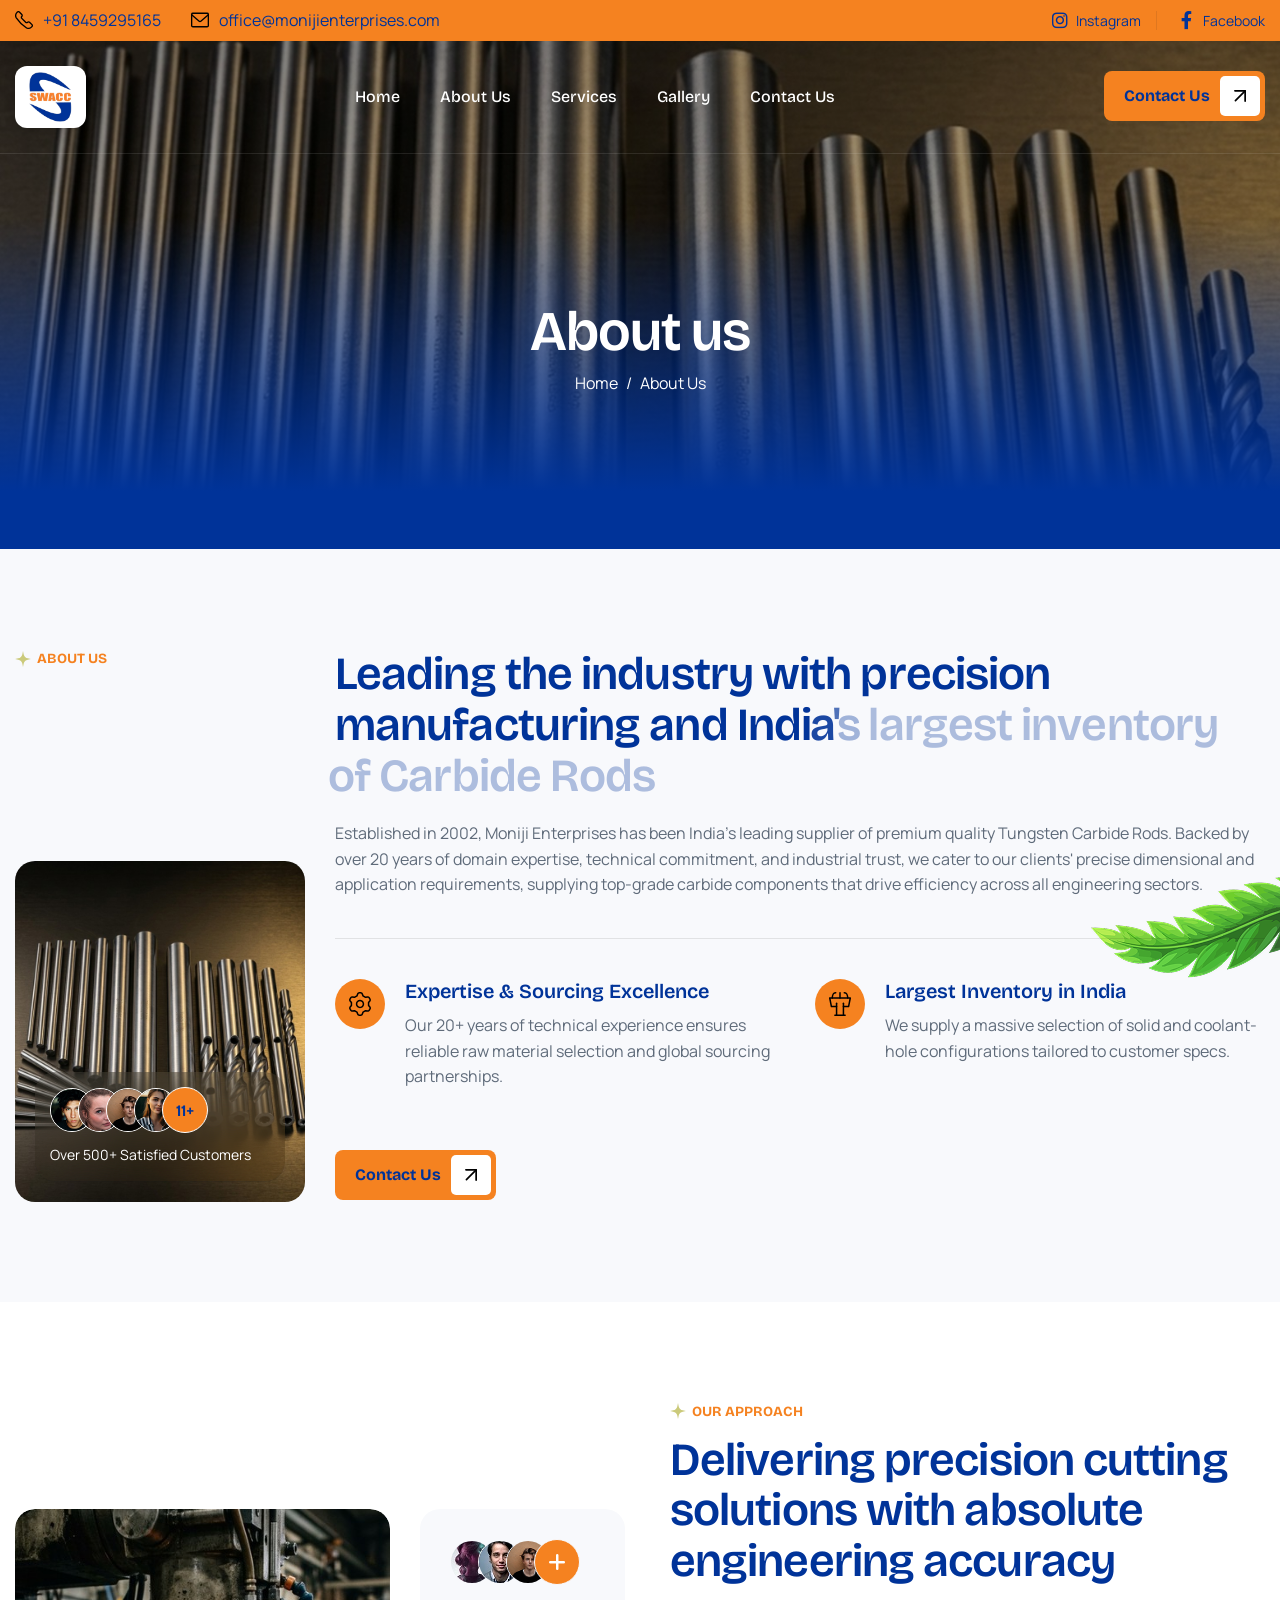
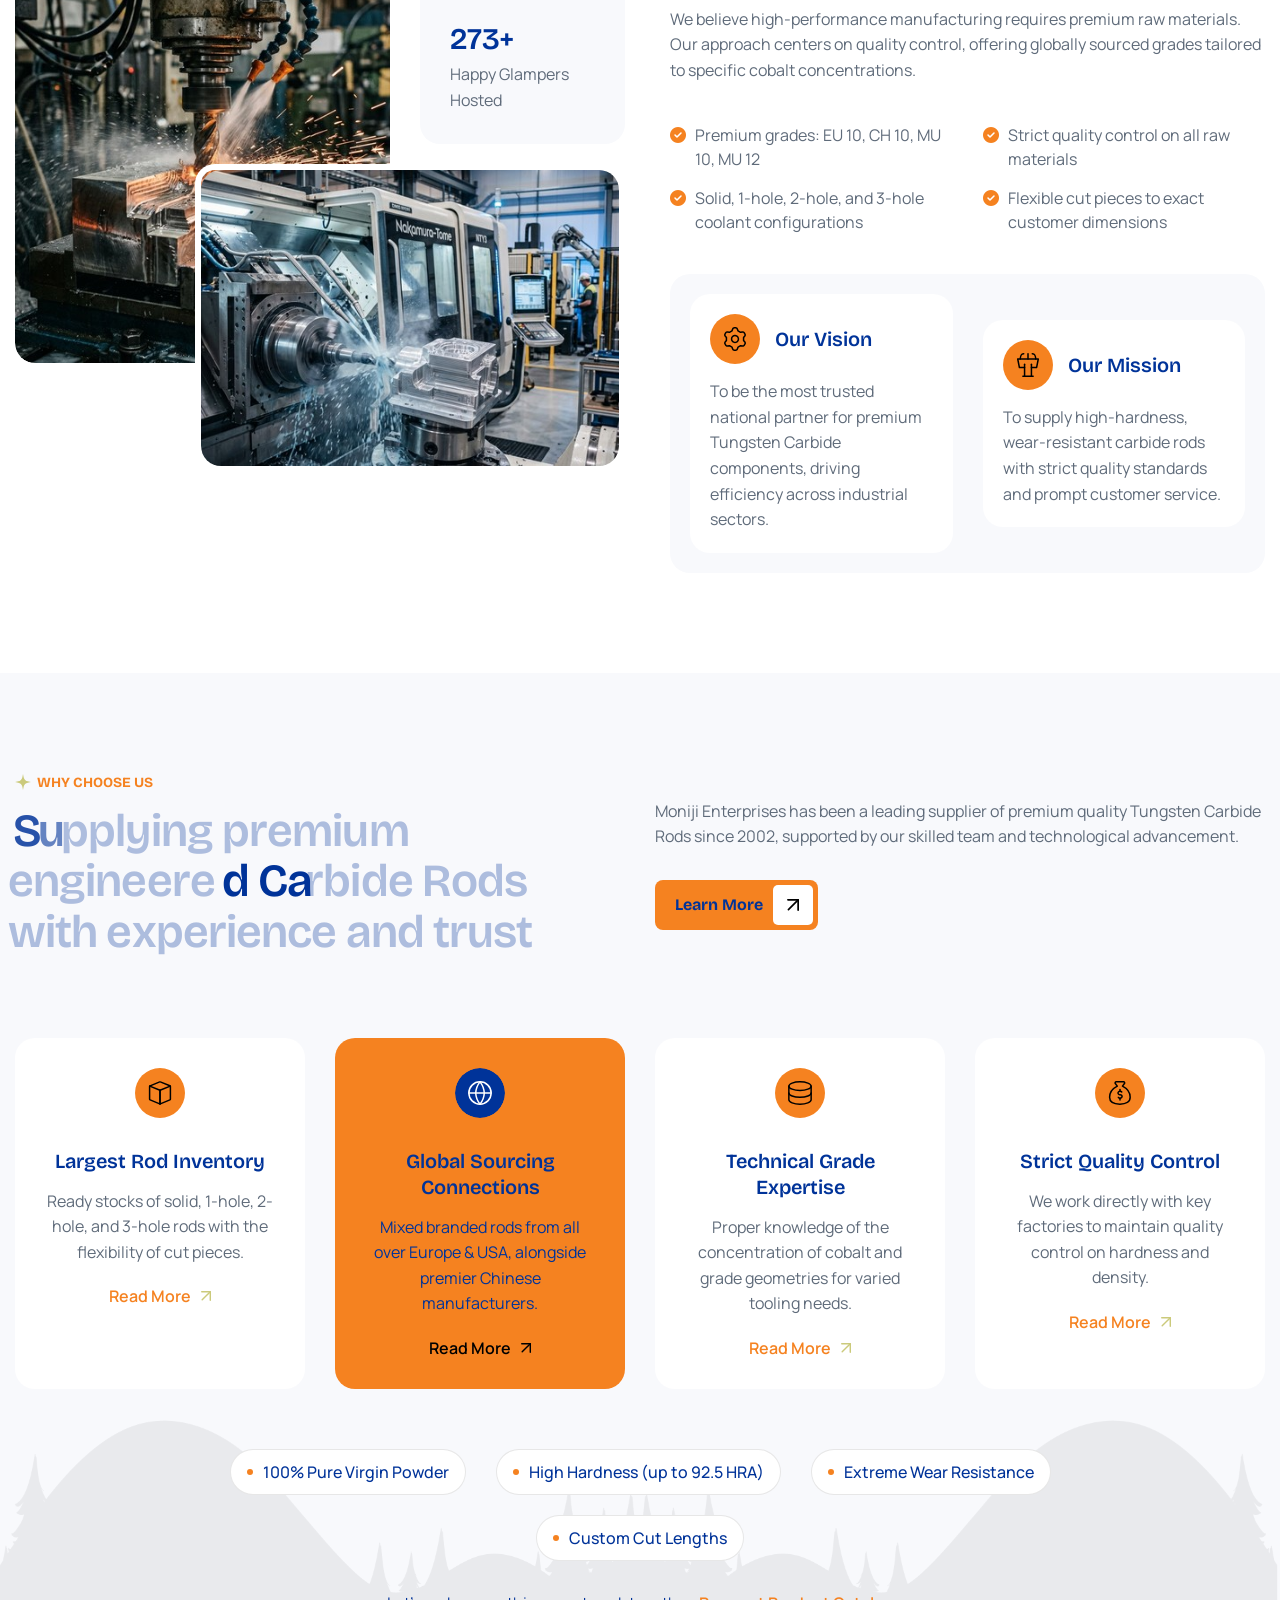
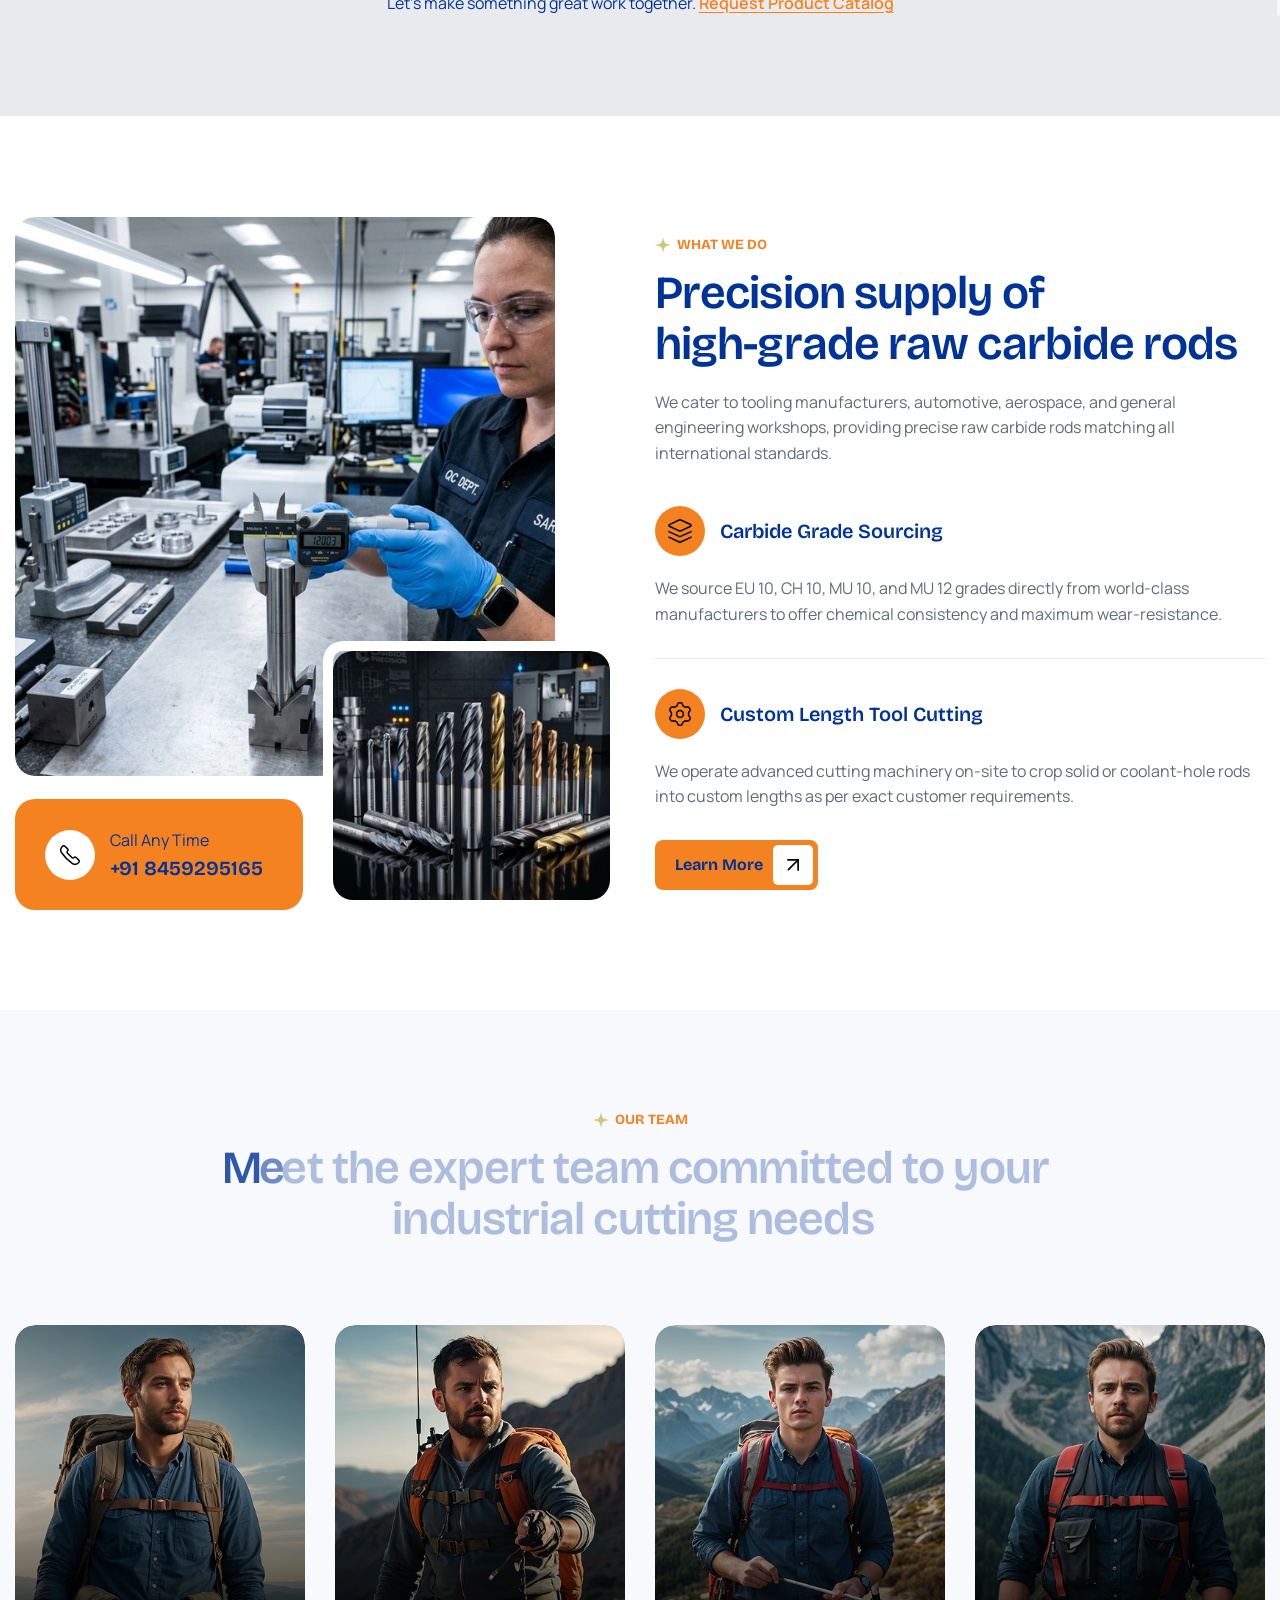
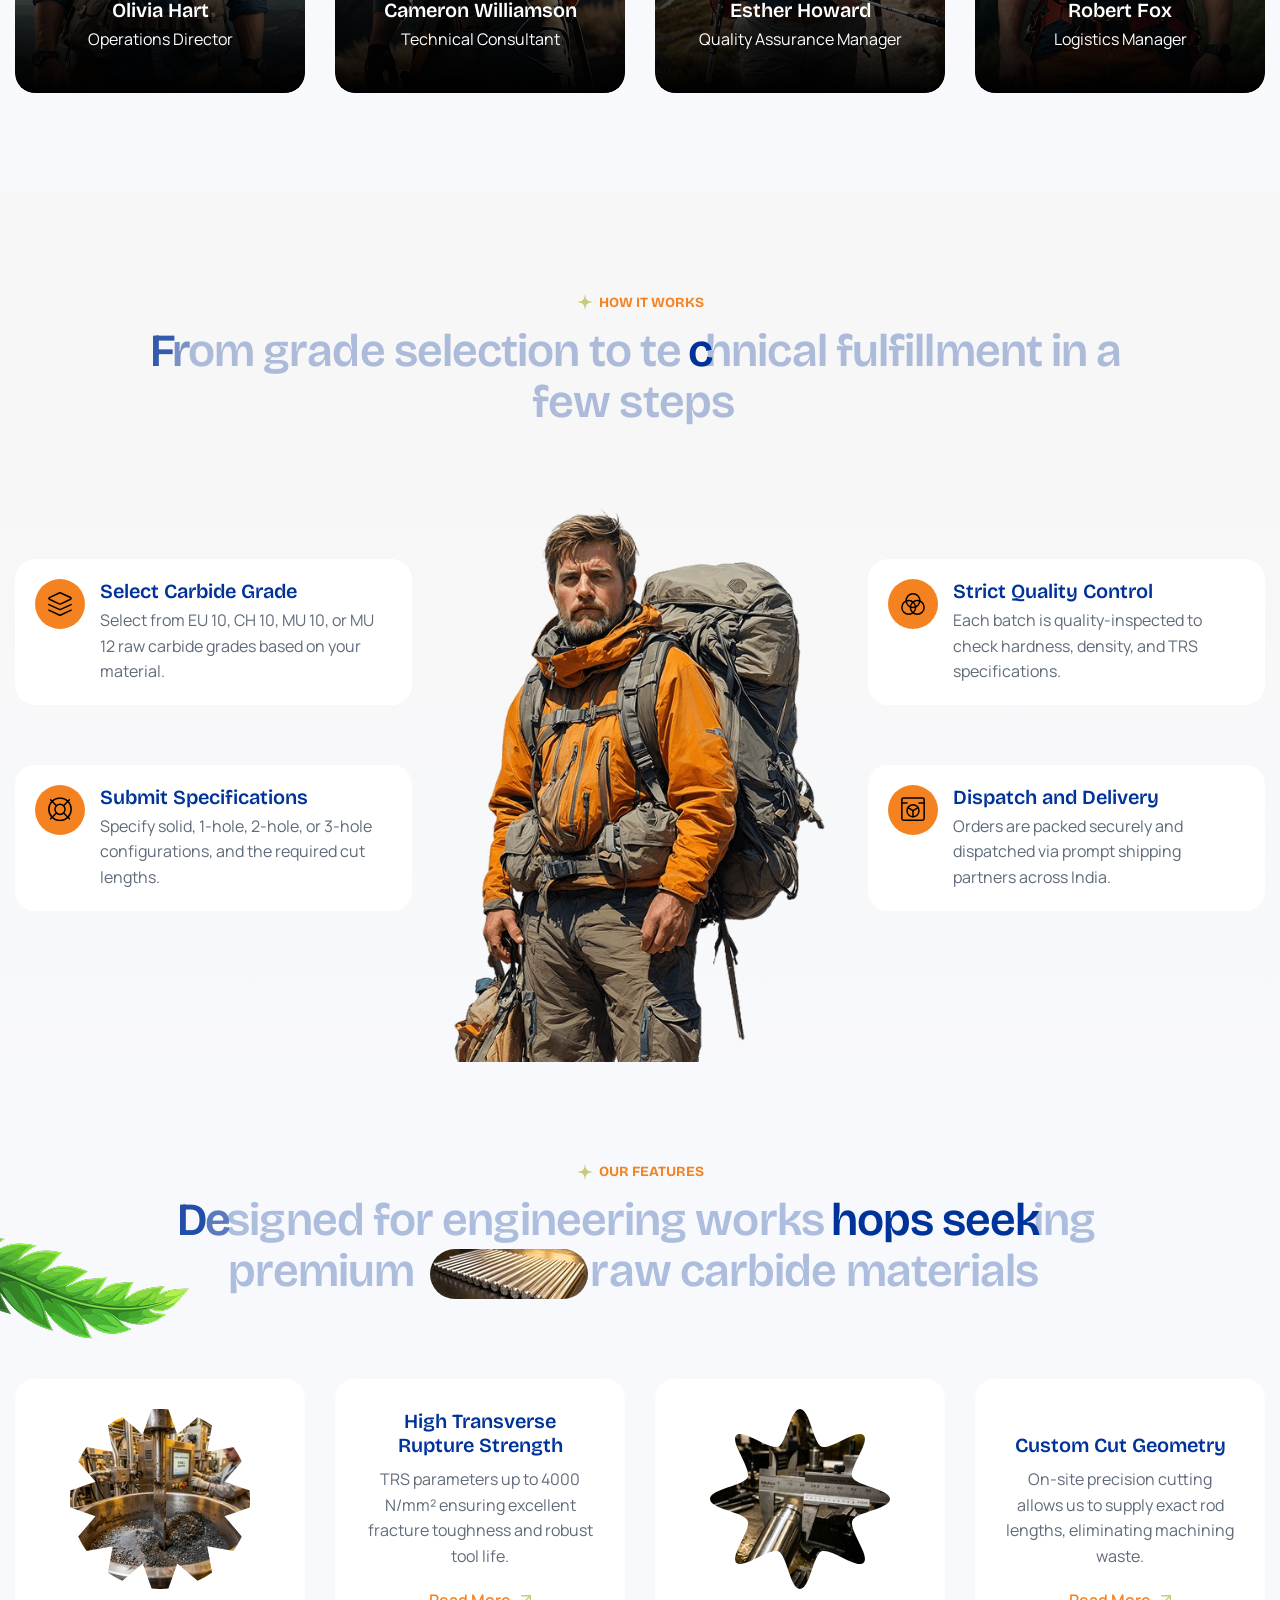
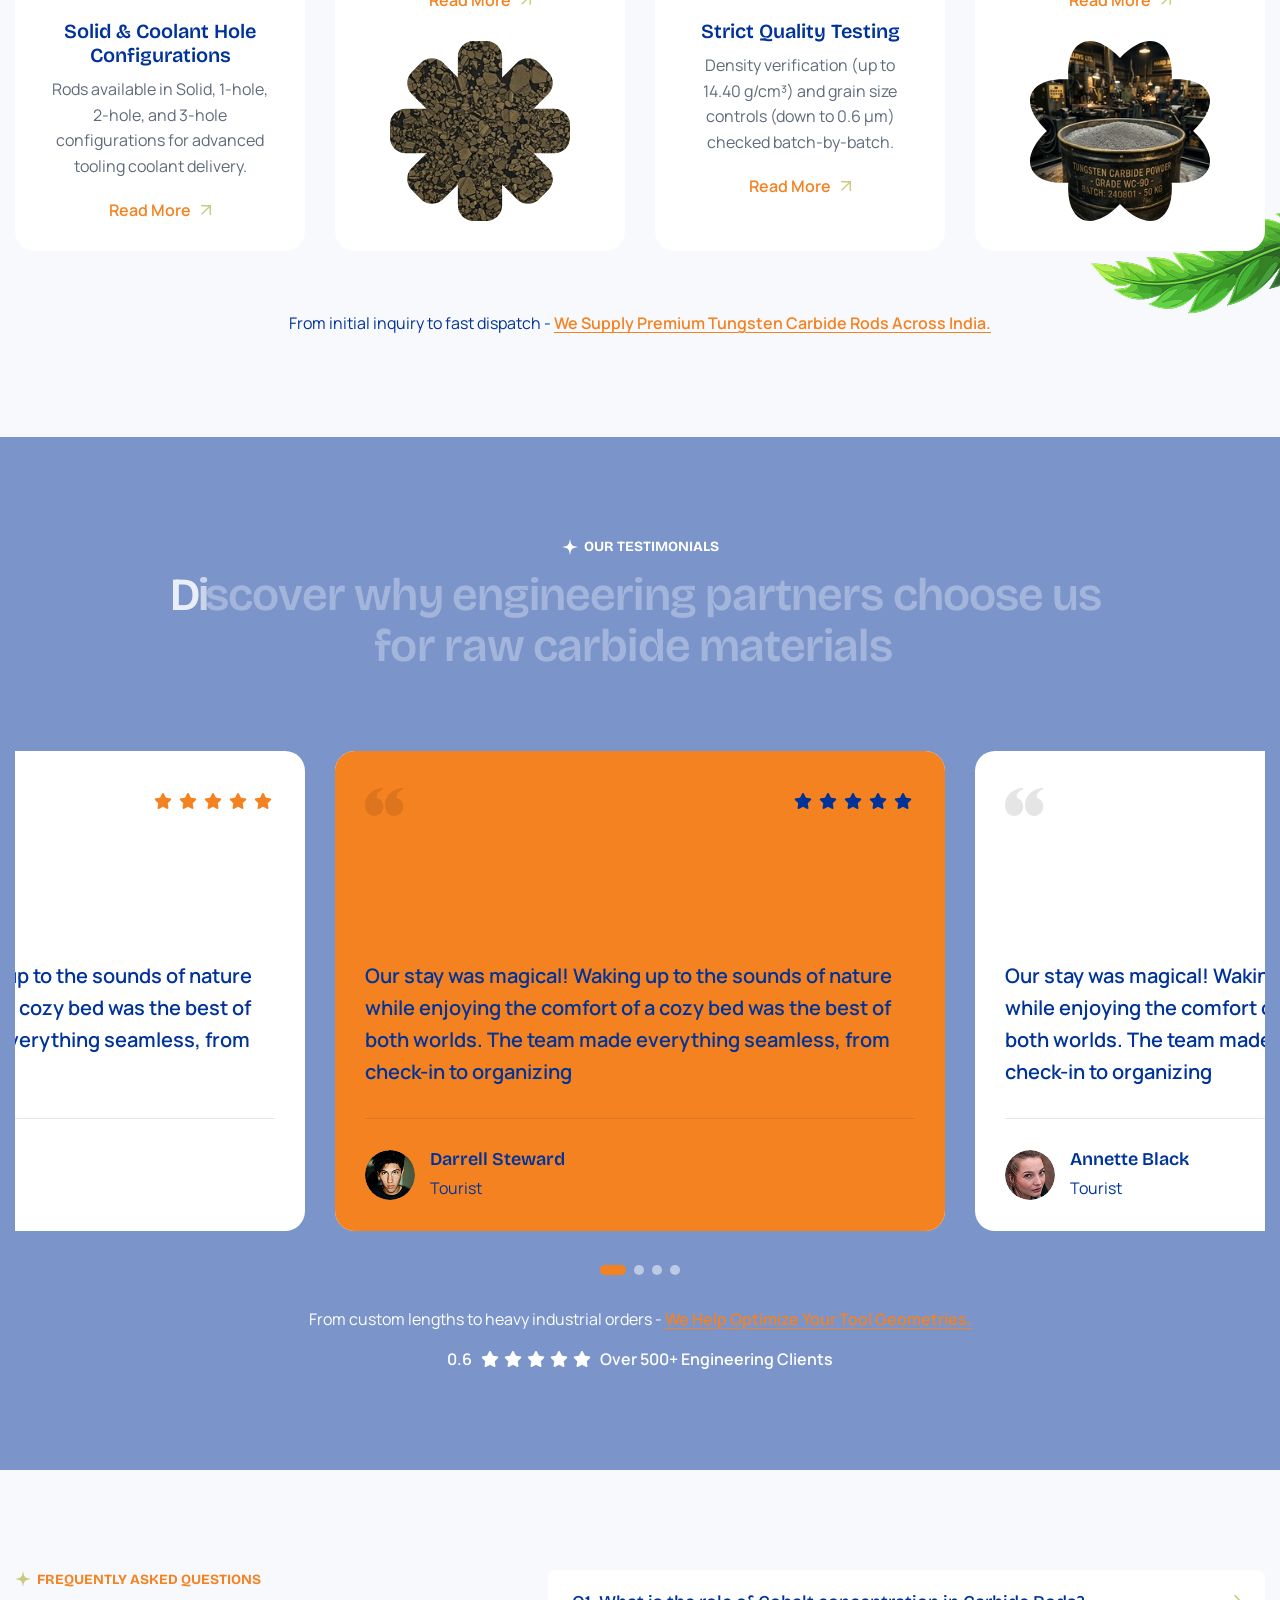
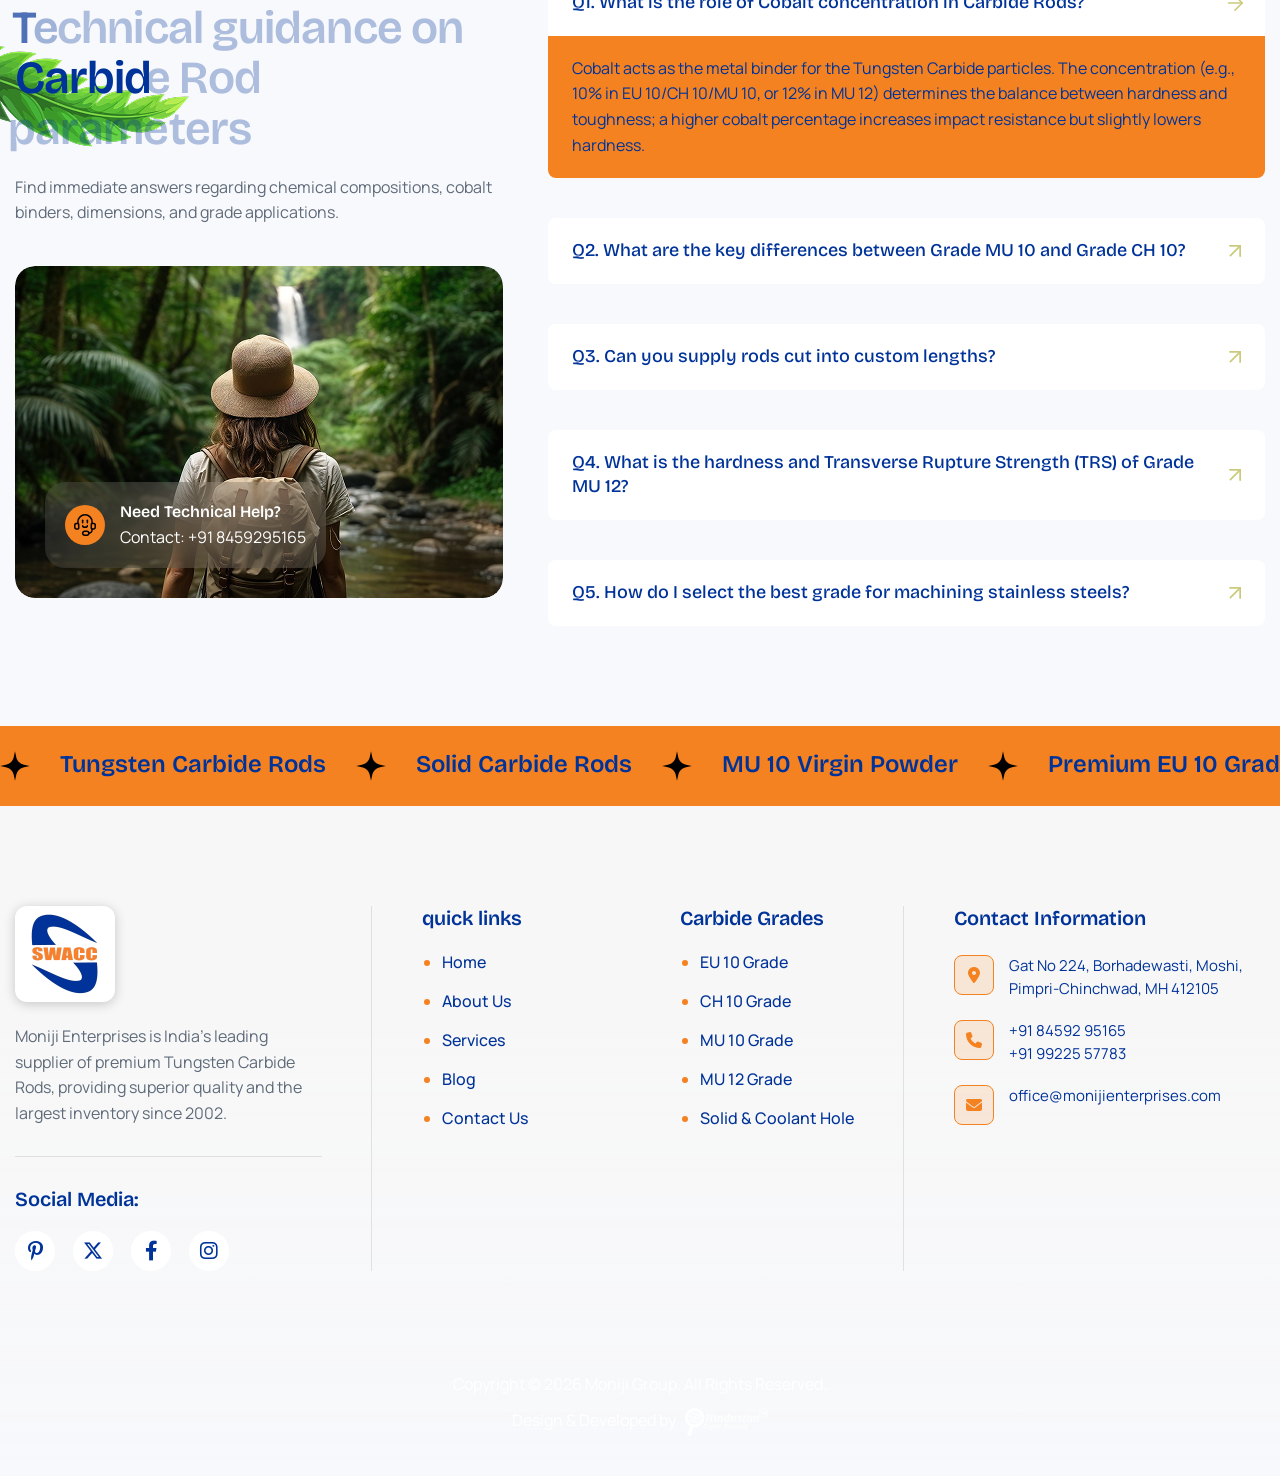
==== commit be7a46a0: "update site branding and footer content while adding new assets and styling" ====
--- a/about.html
+++ b/about.html
@@ -39,7 +39,7 @@
     <div class="preloader">
         <div class="loading-container">
             <div class="loading"></div>
-            <div id="loading-icon"><img src="assets/images/loader.svg" alt=""></div>
+            <div id="loading-icon"><img src="moniji-logo.png" alt=""></div>
         </div>
     </div>
     <!-- Preloader End -->
@@ -114,7 +114,7 @@
     <!-- Header End -->
 
     <!-- Page Header Section Start -->
-    <div class="page-header parallaxie">
+    <div class="page-header parallaxie" style="background-image: url('assets/images/about-header-bg.jpg');">
         <div class="container">
             <div class="row">
                 <div class="col-lg-12">
@@ -953,7 +953,7 @@
                     <div class="feature-item box-4 wow fadeInUp" data-wow-delay="0.6s">
                         <div class="feature-item-image">
                             <figure>
-                                <img src="assets/images/feature-item-image-1.jpg" alt="">
+                                <img src="assets/images/feature-item-image-4.jpg" alt="">
                             </figure>
                         </div>
                         <div class="feature-item-body">
@@ -1405,20 +1405,34 @@
                         </div>
                         <!-- Footer Links Box End -->
 
-                        <!-- Footer Newsletter Box Start -->
+                        <!-- Footer Contact Info Start -->
                         <div class="footer-newsletter-box">
-                            <h3>Subscribe To Our Newsletter</h3>
-                            <p>* Sign up to receive industry insights, product catalog updates.</p>
-                            <div class="footer-newsletter-form">
-                                <form id="newslettersForm" action="#" method="POST">
-                                    <div class="form-group">
-                                        <input type="email" name="mail" class="form-control" id="mail" placeholder="Enter Email Address *" required>
-                                        <button type="submit" class="newsletter-btn"><img src="assets/images/arrow-primary.svg" alt=""></button>
-                                    </div>
-                                </form>
-                            </div>
-                        </div>
-                        <!-- Footer Newsletter Box End -->
+                            <h3>Contact Information</h3>
+                            <div class="footer-contact-info">
+                                <ul>
+                                    <li>
+                                        <div class="icon-box"><i class="fa-solid fa-location-dot"></i></div>
+                                        <div class="contact-text">
+                                            <p>Gat No 224, Borhadewasti, Moshi, Pimpri-Chinchwad, MH 412105</p>
+                                        </div>
+                                    </li>
+                                    <li>
+                                        <div class="icon-box"><i class="fa-solid fa-phone"></i></div>
+                                        <div class="contact-text">
+                                            <p><a href="tel:+918459295165">+91 84592 95165</a></p>
+                                            <p><a href="tel:+919922557783">+91 99225 57783</a></p>
+                                        </div>
+                                    </li>
+                                    <li>
+                                        <div class="icon-box"><i class="fa-solid fa-envelope"></i></div>
+                                        <div class="contact-text">
+                                            <p><a href="mailto:office@monijienterprises.com">office@monijienterprises.com</a></p>
+                                        </div>
+                                    </li>
+                                </ul>
+                            </div>
+                        </div>
+                        <!-- Footer Contact Info End -->
                     </div>
                     <!-- Main Footer Box End -->
                 </div>
--- a/assets/css/custom.css
+++ b/assets/css/custom.css
@@ -386,9 +386,9 @@
 
 .loading-container,
 .loading {
-    height: 100px;
-    position: relative;
-    width: 100px;
+    height: 150px;
+    position: relative;
+    width: 150px;
     border-radius: 100%;
 }
 
@@ -412,7 +412,7 @@
     position: absolute;
     top: 50%;
     left: 50%;
-    max-width: 66px;
+    max-width: 110px;
     transform: translate(-50%, -50%);
 }
 
@@ -3039,12 +3039,12 @@
 .footer-newsletter-box,
 .footer-about {
     position: relative;
-    width: calc(30% - 66.66px);
+    width: calc(30% - 68px);
 }
 
 .footer-links-box {
     position: relative;
-    width: calc(40% - 66.66px);
+    width: calc(40% - 68px);
 }
 
 .footer-links-box::before,
@@ -3252,6 +3252,64 @@
 
 .footer-newsletter-form .form-group .newsletter-btn:hover img {
     transform: rotate(45deg);
+}
+
+.footer-contact-info {
+    margin-top: 25px;
+}
+
+.footer-contact-info ul {
+    list-style: none;
+    padding: 0;
+    margin: 0;
+}
+
+.footer-contact-info ul li {
+    display: flex;
+    align-items: flex-start;
+    gap: 15px;
+    margin-bottom: 20px;
+}
+
+.footer-contact-info ul li:last-child {
+    margin-bottom: 0;
+}
+
+.footer-contact-info ul li .icon-box {
+    width: 40px;
+    height: 40px;
+    background-color: rgba(245, 130, 32, 0.15);
+    border: 1px solid var(--secondary-color);
+    border-radius: 8px;
+    display: flex;
+    justify-content: center;
+    align-items: center;
+    flex-shrink: 0;
+}
+
+.footer-contact-info ul li .icon-box i {
+    color: var(--secondary-color);
+    font-size: 16px;
+}
+
+.footer-contact-info ul li .contact-text {
+    flex-grow: 1;
+}
+
+.footer-contact-info ul li .contact-text p {
+    margin: 0;
+    color: var(--primary-color);
+    font-size: 15px;
+    line-height: 1.5;
+}
+
+.footer-contact-info ul li .contact-text p a {
+    color: var(--primary-color);
+    transition: all 0.3s ease-in-out;
+}
+
+.footer-contact-info ul li .contact-text p a:hover {
+    color: var(--secondary-color);
 }
 
 .footer-copyright-text {
@@ -5750,10 +5808,10 @@
     }
     .footer-newsletter-box,
     .footer-about {
-        width: calc(30% - 33.33px);
+        width: calc(30% - 35px);
     }
     .footer-links-box {
-        width: calc(40% - 33.33px);
+        width: calc(40% - 35px);
     }
     .footer-links-box::before,
     .footer-about::before {
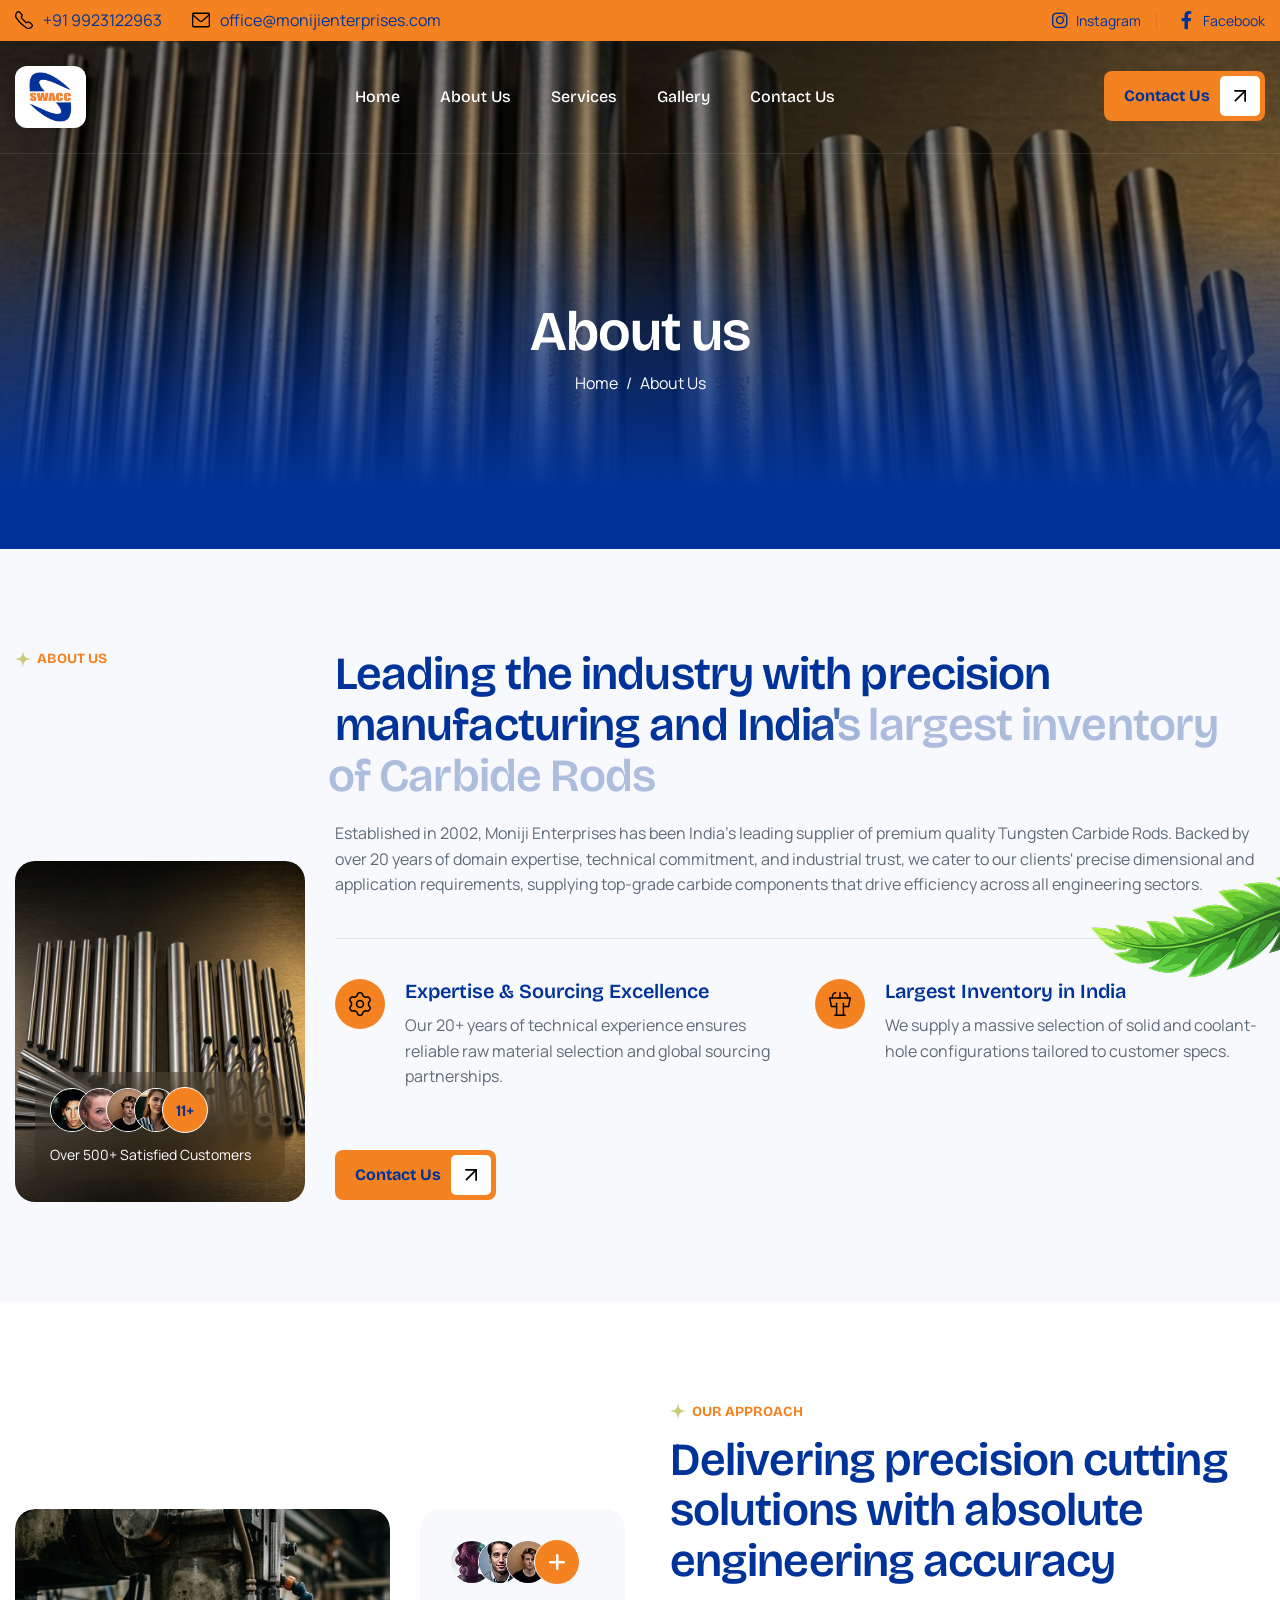
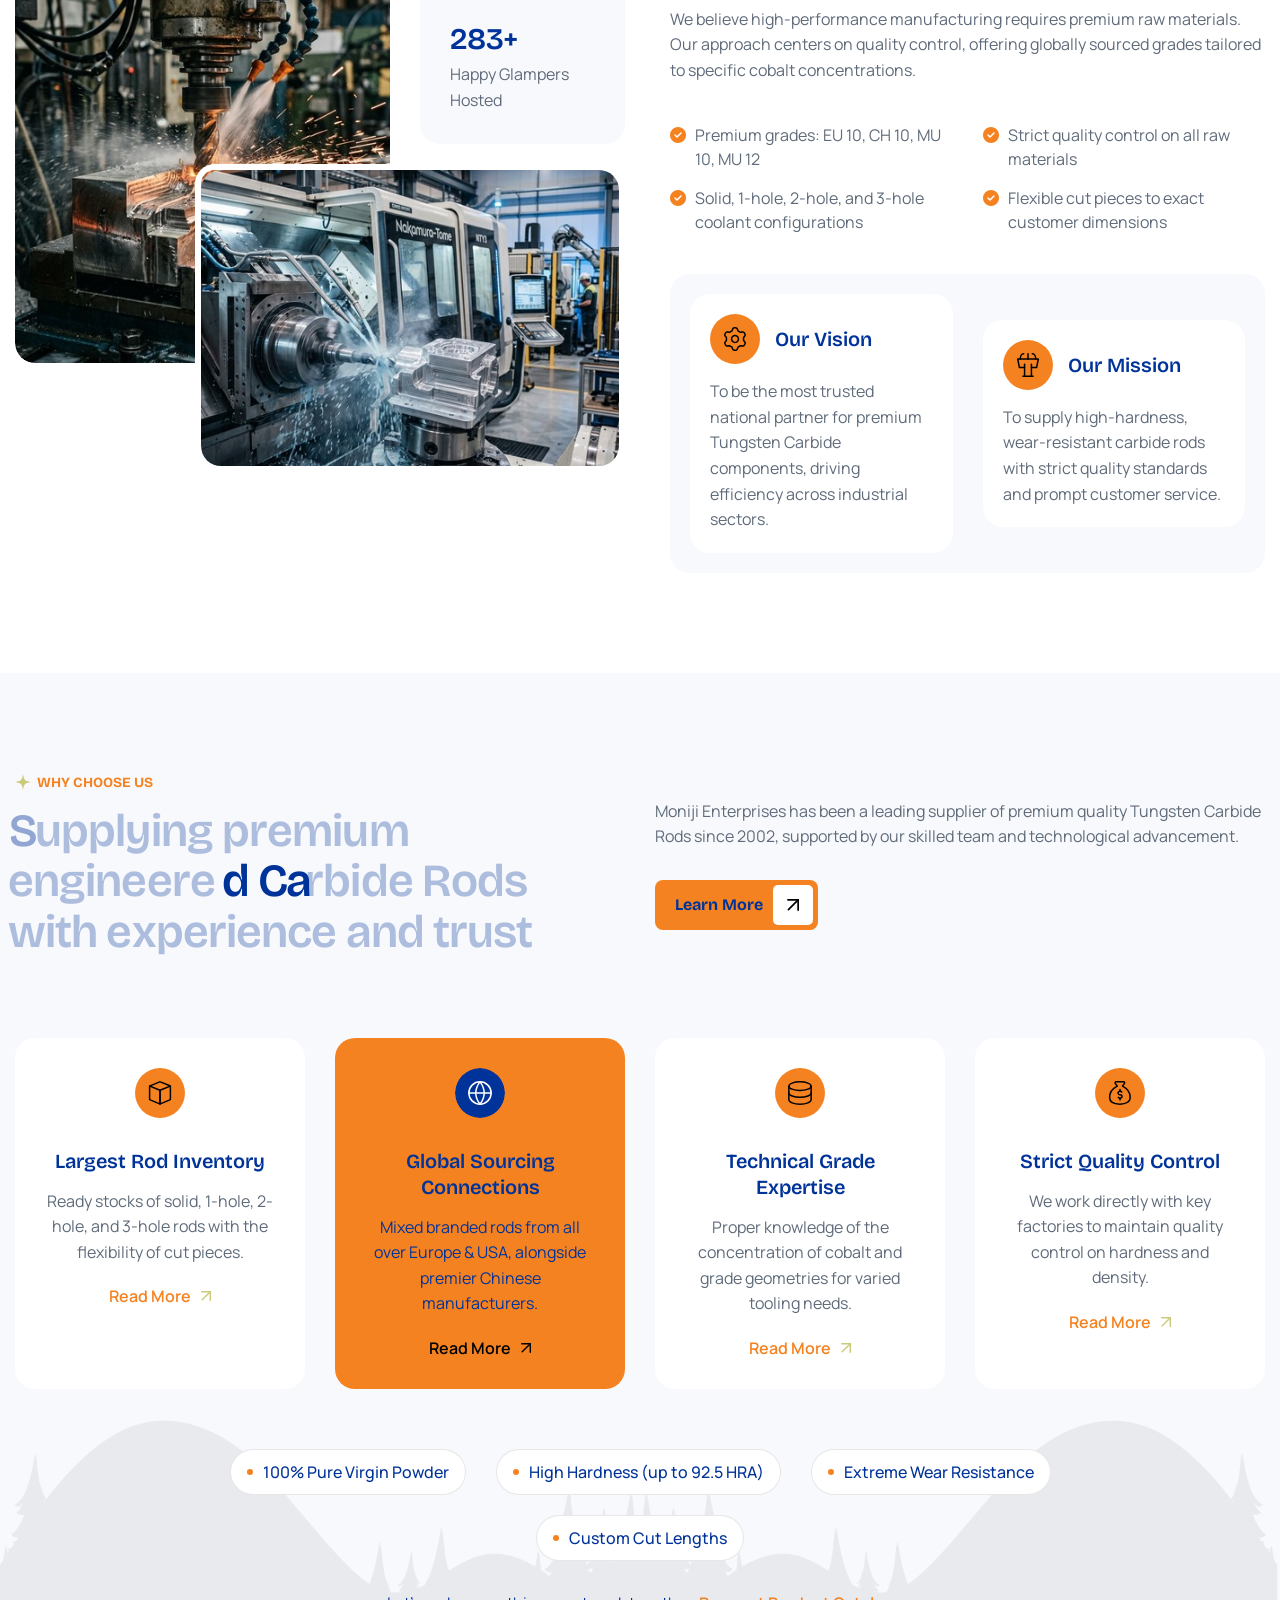
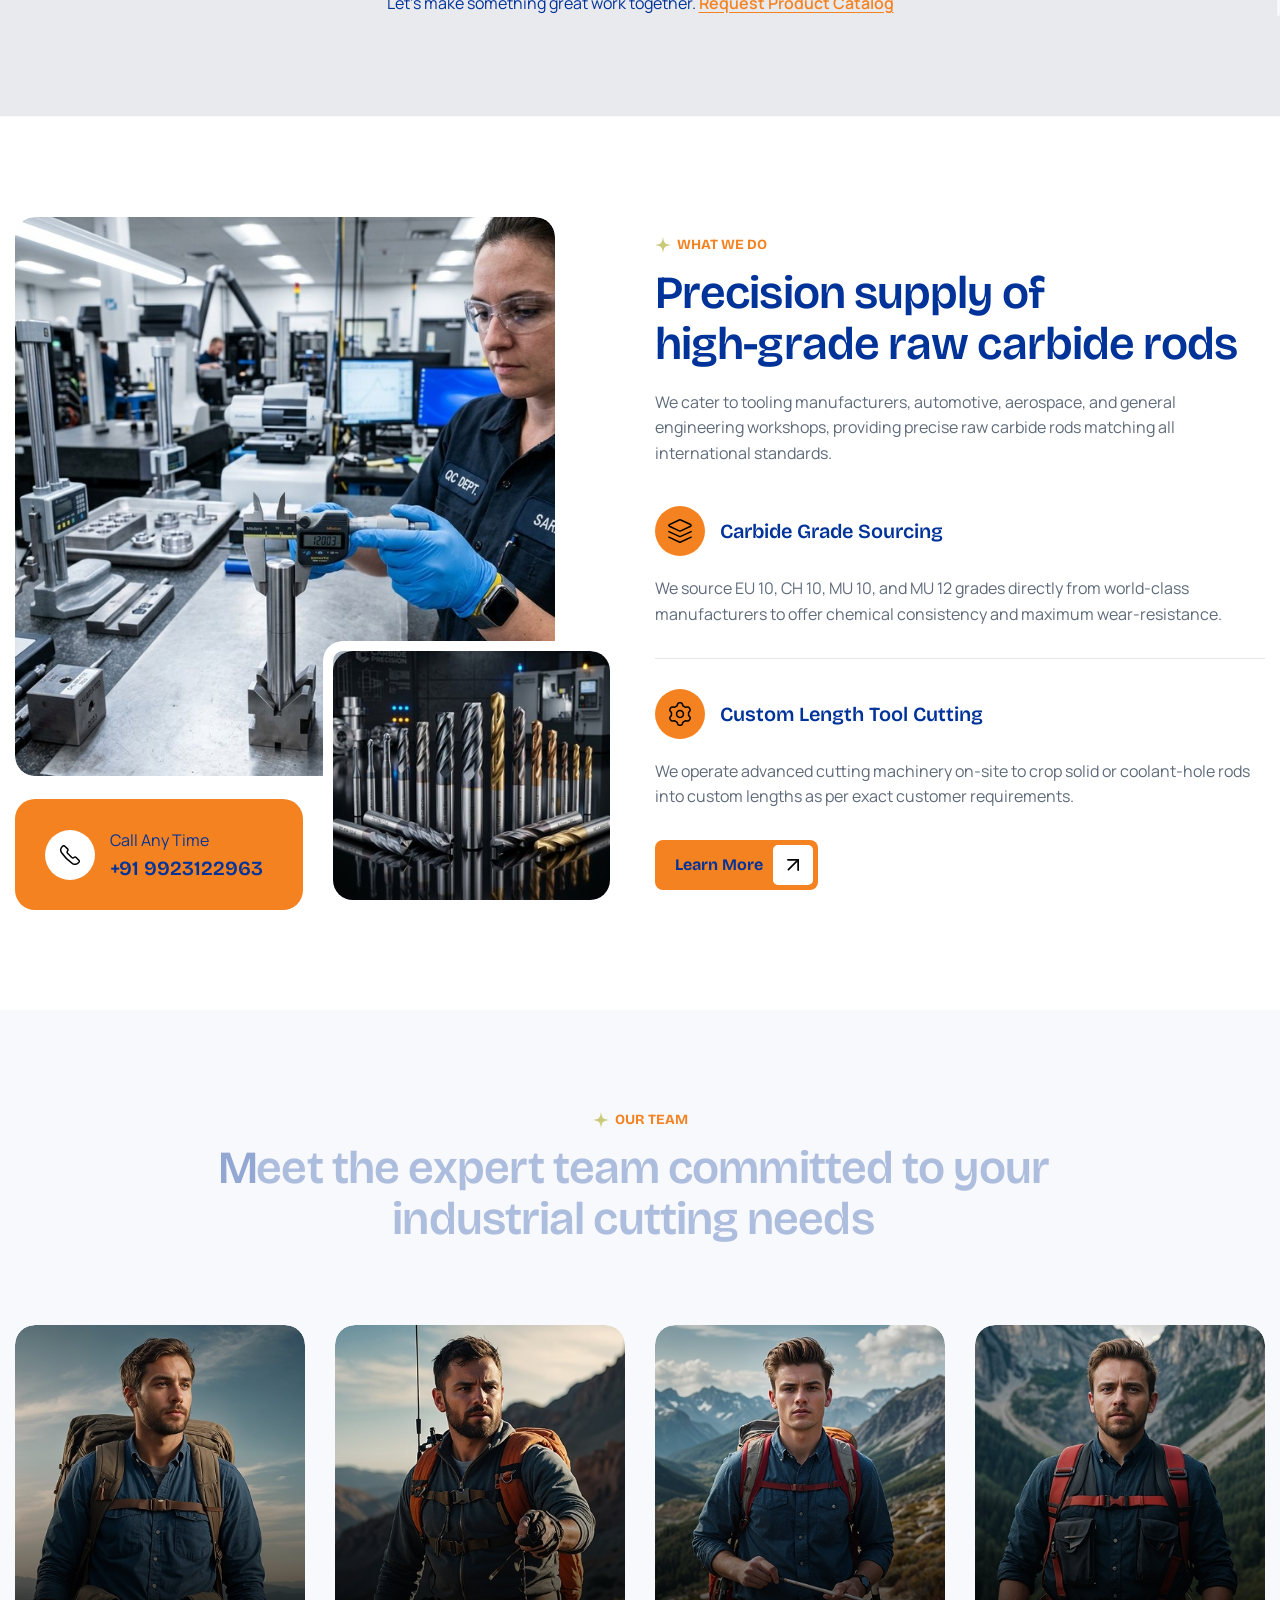
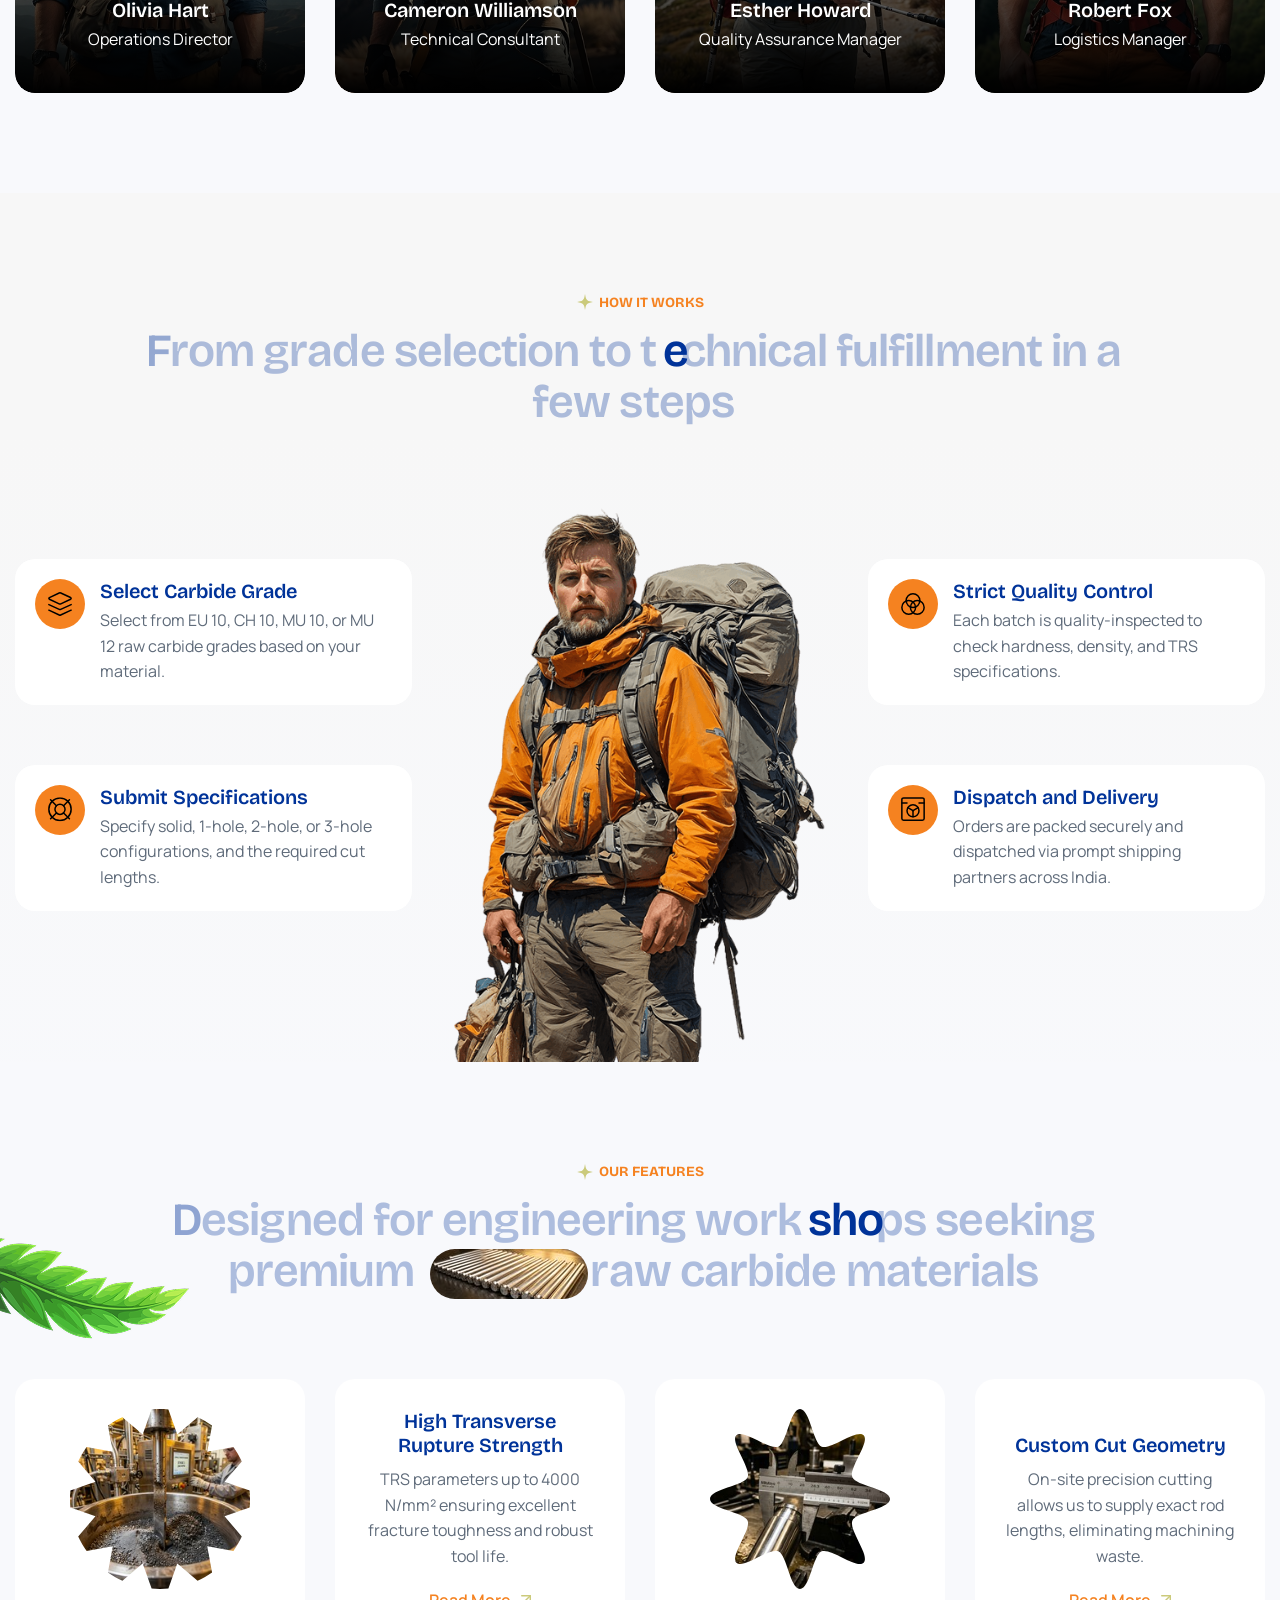
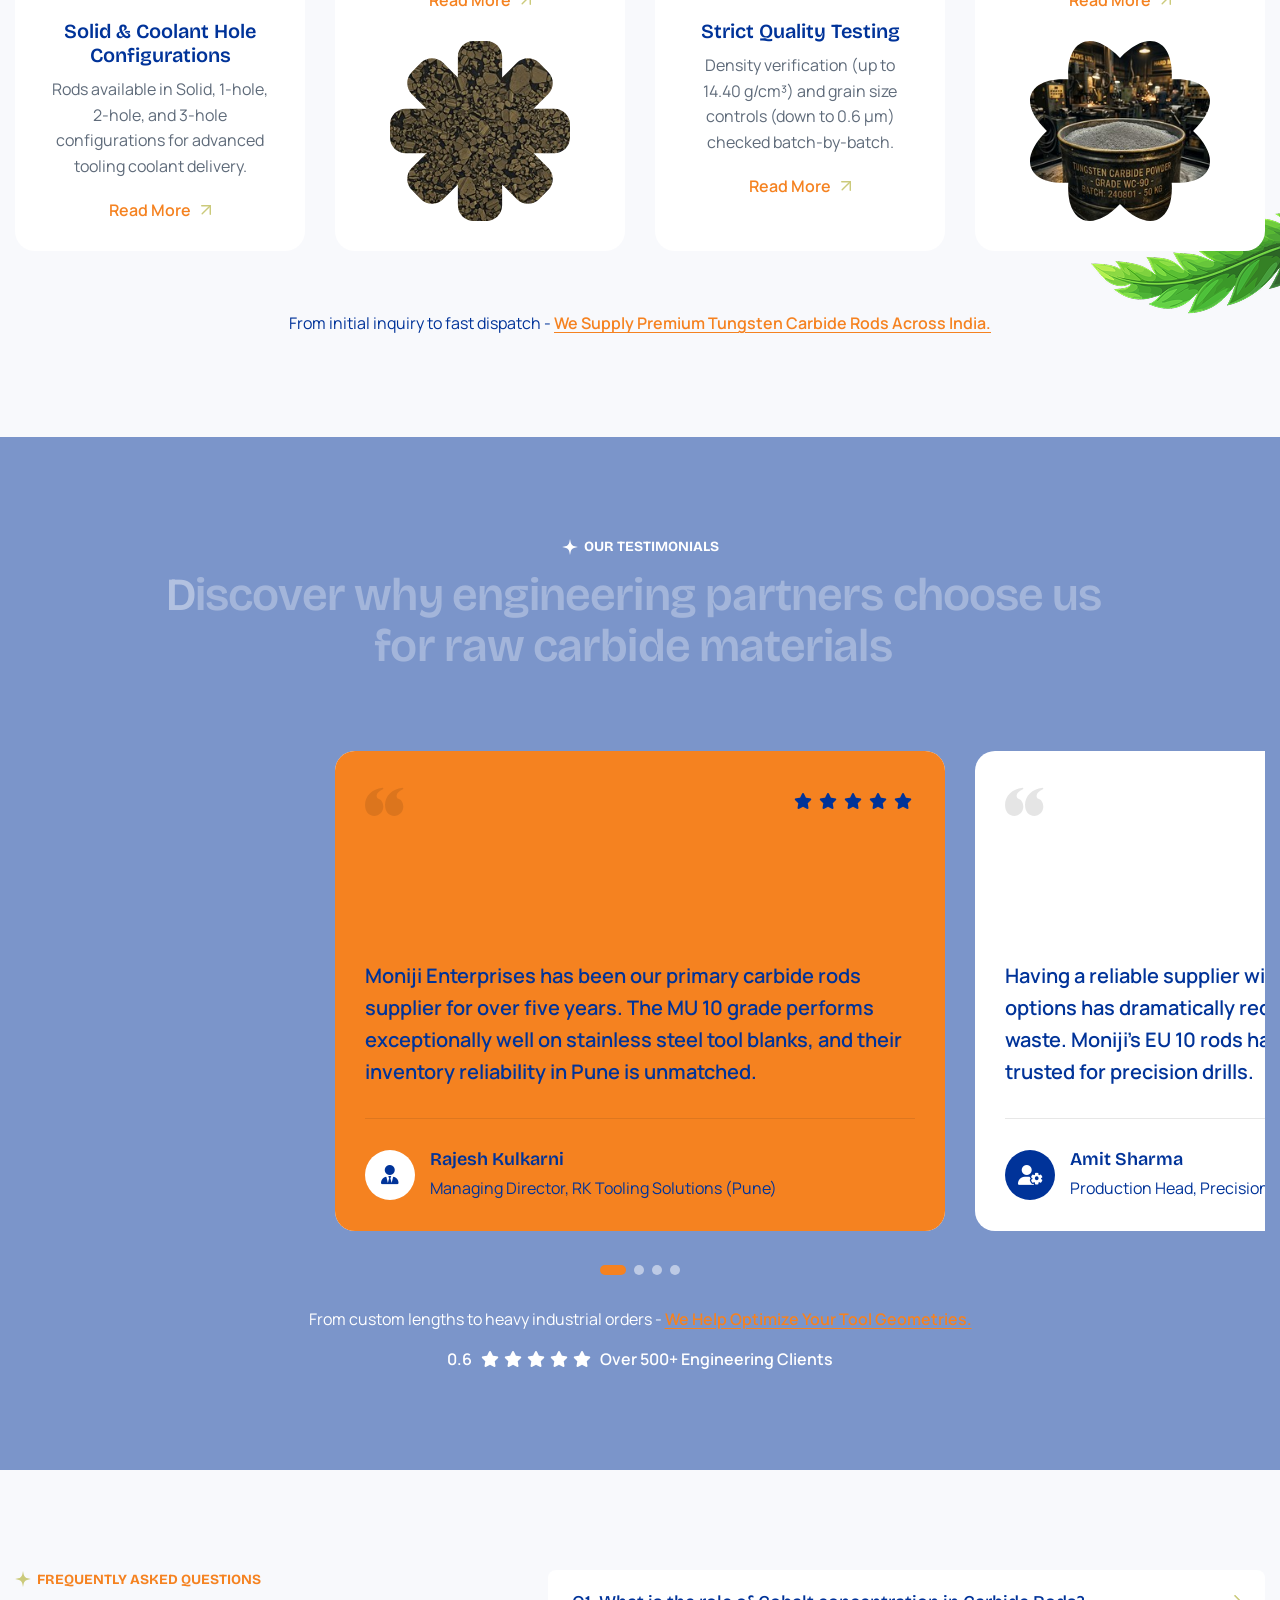
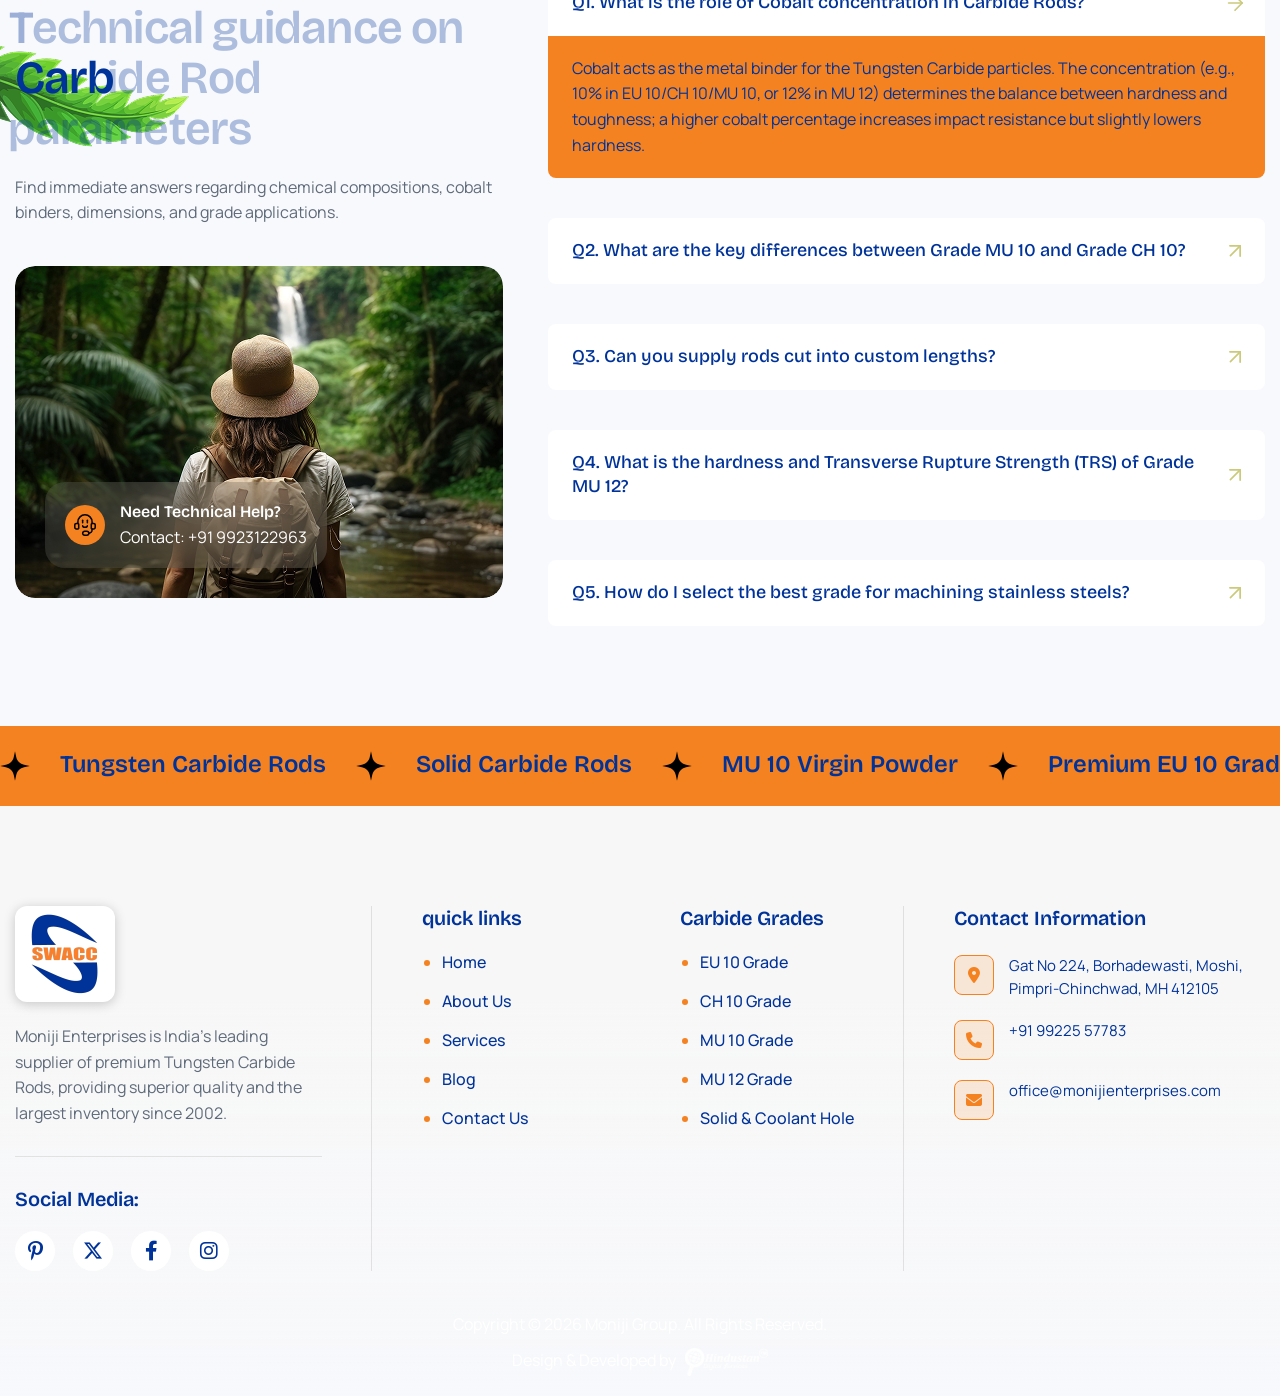
==== commit 6b0ef29c: "update contact phone numbers across all pages, revise testimonials, and add service-single page and " ====
--- a/about.html
+++ b/about.html
@@ -52,7 +52,7 @@
                     <!-- Topbar Contact Information Start -->
                     <div class="topbar-contact-info">
                         <ul>
-                            <li><img src="assets/images/icon-phone-primary.svg" alt=""> <a href="tel:+918459295165">+91 8459295165</a></li>
+                            <li><img src="assets/images/icon-phone-primary.svg" alt=""> <a href="tel:+919923122963">+91 9923122963</a></li>
                             <li><img src="assets/images/icon-mail-primary.svg" alt=""> <a href="mailto:office@monijienterprises.com">office@monijienterprises.com</a></li>
                         </ul>
                     </div>
@@ -537,7 +537,7 @@
                                 </div>
                                 <div class="what-we-contact-content">
                                     <p>Call Any Time</p>
-                                    <h3><a href="tel:+918459295165">+91 8459295165</a></h3>
+                                    <h3><a href="tel:+919923122963">+91 9923122963</a></h3>
                                 </div>
                             </div>
                             <!-- What We Contact Box End -->
@@ -1019,17 +1019,17 @@
                                         </div>
                                         <div class="testimonial-body">
                                             <div class="testimonial-content">
-                                                <p>Our stay was magical! Waking up to the sounds of nature while enjoying the comfort of a cozy bed was the best of both worlds. The team made everything seamless, from check-in to organizing</p>
+                                                <p>Moniji Enterprises has been our primary carbide rods supplier for over five years. The MU 10 grade performs exceptionally well on stainless steel tool blanks, and their inventory reliability in Pune is unmatched.</p>
                                             </div>
                                             <div class="testimonial-author">
                                                 <div class="author-image">
-                                                    <figure class="image-anime">
-                                                        <img src="assets/images/author-1.jpg" alt="">
-                                                    </figure>
+                                                    <div class="author-icon">
+                                                        <i class="fa-solid fa-user-tie"></i>
+                                                    </div>
                                                 </div>
                                                 <div class="author-content">
-                                                    <h3>Darrell Steward</h3>
-                                                    <p>Tourist</p>
+                                                    <h3>Rajesh Kulkarni</h3>
+                                                    <p>Managing Director, RK Tooling Solutions (Pune)</p>
                                                 </div>
                                             </div>
                                         </div>
@@ -1054,17 +1054,17 @@
                                         </div>
                                         <div class="testimonial-body">
                                             <div class="testimonial-content">
-                                                <p>Our stay was magical! Waking up to the sounds of nature while enjoying the comfort of a cozy bed was the best of both worlds. The team made everything seamless, from check-in to organizing</p>
+                                                <p>Having a reliable supplier with custom cut-to-length options has dramatically reduced our pre-production waste. Moniji's EU 10 rods have proven to be the most trusted for precision drills.</p>
                                             </div>
                                             <div class="testimonial-author">
                                                 <div class="author-image">
-                                                    <figure class="image-anime">
-                                                        <img src="assets/images/author-2.jpg" alt="">
-                                                    </figure>
+                                                    <div class="author-icon">
+                                                        <i class="fa-solid fa-user-gear"></i>
+                                                    </div>
                                                 </div>
                                                 <div class="author-content">
-                                                    <h3>Annette Black</h3>
-                                                    <p>Tourist</p>
+                                                    <h3>Amit Sharma</h3>
+                                                    <p>Production Head, Precision Tools India (Bengaluru)</p>
                                                 </div>
                                             </div>
                                         </div>
@@ -1089,17 +1089,17 @@
                                         </div>
                                         <div class="testimonial-body">
                                             <div class="testimonial-content">
-                                                <p>Our stay was magical! Waking up to the sounds of nature while enjoying the comfort of a cozy bed was the best of both worlds. The team made everything seamless, from check-in to organizing</p>
+                                                <p>With Moniji's direct sourcing from top global manufacturers, we get consistent batch-to-batch quality. The hardness and TRS of their MU 12 grade are perfect for our heavy-duty industrial milling cutters.</p>
                                             </div>
                                             <div class="testimonial-author">
                                                 <div class="author-image">
-                                                    <figure class="image-anime">
-                                                        <img src="assets/images/author-3.jpg" alt="">
-                                                    </figure>
+                                                    <div class="author-icon">
+                                                        <i class="fa-solid fa-user-gear"></i>
+                                                    </div>
                                                 </div>
                                                 <div class="author-content">
-                                                    <h3>Esther Howard</h3>
-                                                    <p>Tourist</p>
+                                                    <h3>Vikramjeet Singh</h3>
+                                                    <p>Owner, CNC Auto Components (Ludhiana)</p>
                                                 </div>
                                             </div>
                                         </div>
@@ -1124,17 +1124,17 @@
                                         </div>
                                         <div class="testimonial-body">
                                             <div class="testimonial-content">
-                                                <p>Our stay was magical! Waking up to the sounds of nature while enjoying the comfort of a cozy bed was the best of both worlds. The team made everything seamless, from check-in to organizing</p>
+                                                <p>Their technical expertise and deep domain knowledge in cobalt concentrations helped us optimize our custom aerospace drills. Highly recommended for any tool workshop in India looking for high-quality rods.</p>
                                             </div>
                                             <div class="testimonial-author">
                                                 <div class="author-image">
-                                                    <figure class="image-anime">
-                                                        <img src="assets/images/author-4.jpg" alt="">
-                                                    </figure>
+                                                    <div class="author-icon">
+                                                        <i class="fa-solid fa-user-tie"></i>
+                                                    </div>
                                                 </div>
                                                 <div class="author-content">
-                                                    <h3>Wade Warren</h3>
-                                                    <p>Tourist</p>
+                                                    <h3>Senthil Kumar</h3>
+                                                    <p>Procurement Head, Deccan Tooling Systems (Coimbatore)</p>
                                                 </div>
                                             </div>
                                         </div>
@@ -1203,7 +1203,7 @@
                                 </div>
                                 <div class="faqs-cta-contact-content">
                                     <h3>Need Technical Help?</h3>
-                                    <p>Contact: <a href="tel:+918459295165">+91 8459295165</a></p>
+                                    <p>Contact: <a href="tel:+919923122963">+91 9923122963</a></p>
                                 </div>
                             </div>
                             <!-- FAQs CTA Contact Item End -->
@@ -1419,7 +1419,7 @@
                                     <li>
                                         <div class="icon-box"><i class="fa-solid fa-phone"></i></div>
                                         <div class="contact-text">
-                                            <p><a href="tel:+918459295165">+91 84592 95165</a></p>
+                                            
                                             <p><a href="tel:+919922557783">+91 99225 57783</a></p>
                                         </div>
                                     </li>
--- a/assets/css/custom.css
+++ b/assets/css/custom.css
@@ -2831,6 +2831,24 @@
     border-radius: 50%;
 }
 
+.author-image .author-icon {
+    width: 50px;
+    height: 50px;
+    border-radius: 50%;
+    background-color: var(--primary-color);
+    color: var(--white-color);
+    display: flex;
+    align-items: center;
+    justify-content: center;
+    font-size: 20px;
+    transition: all 0.4s ease-in-out;
+}
+
+.testimonial-slider .swiper-slide.swiper-slide-active .testimonial-item .author-image .author-icon {
+    background-color: var(--white-color);
+    color: var(--primary-color);
+}
+
 .author-content h3 {
     font-size: 18px;
     text-transform: capitalize;
@@ -3315,8 +3333,8 @@
 .footer-copyright-text {
     text-align: center;
     border-top: 1px solid var(--dark-divider-color);
-    margin-top: 60px;
-    padding: 40px 0;
+    margin-top: 20px;
+    padding: 20px 0;
 }
 
 .footer-copyright-text p {
